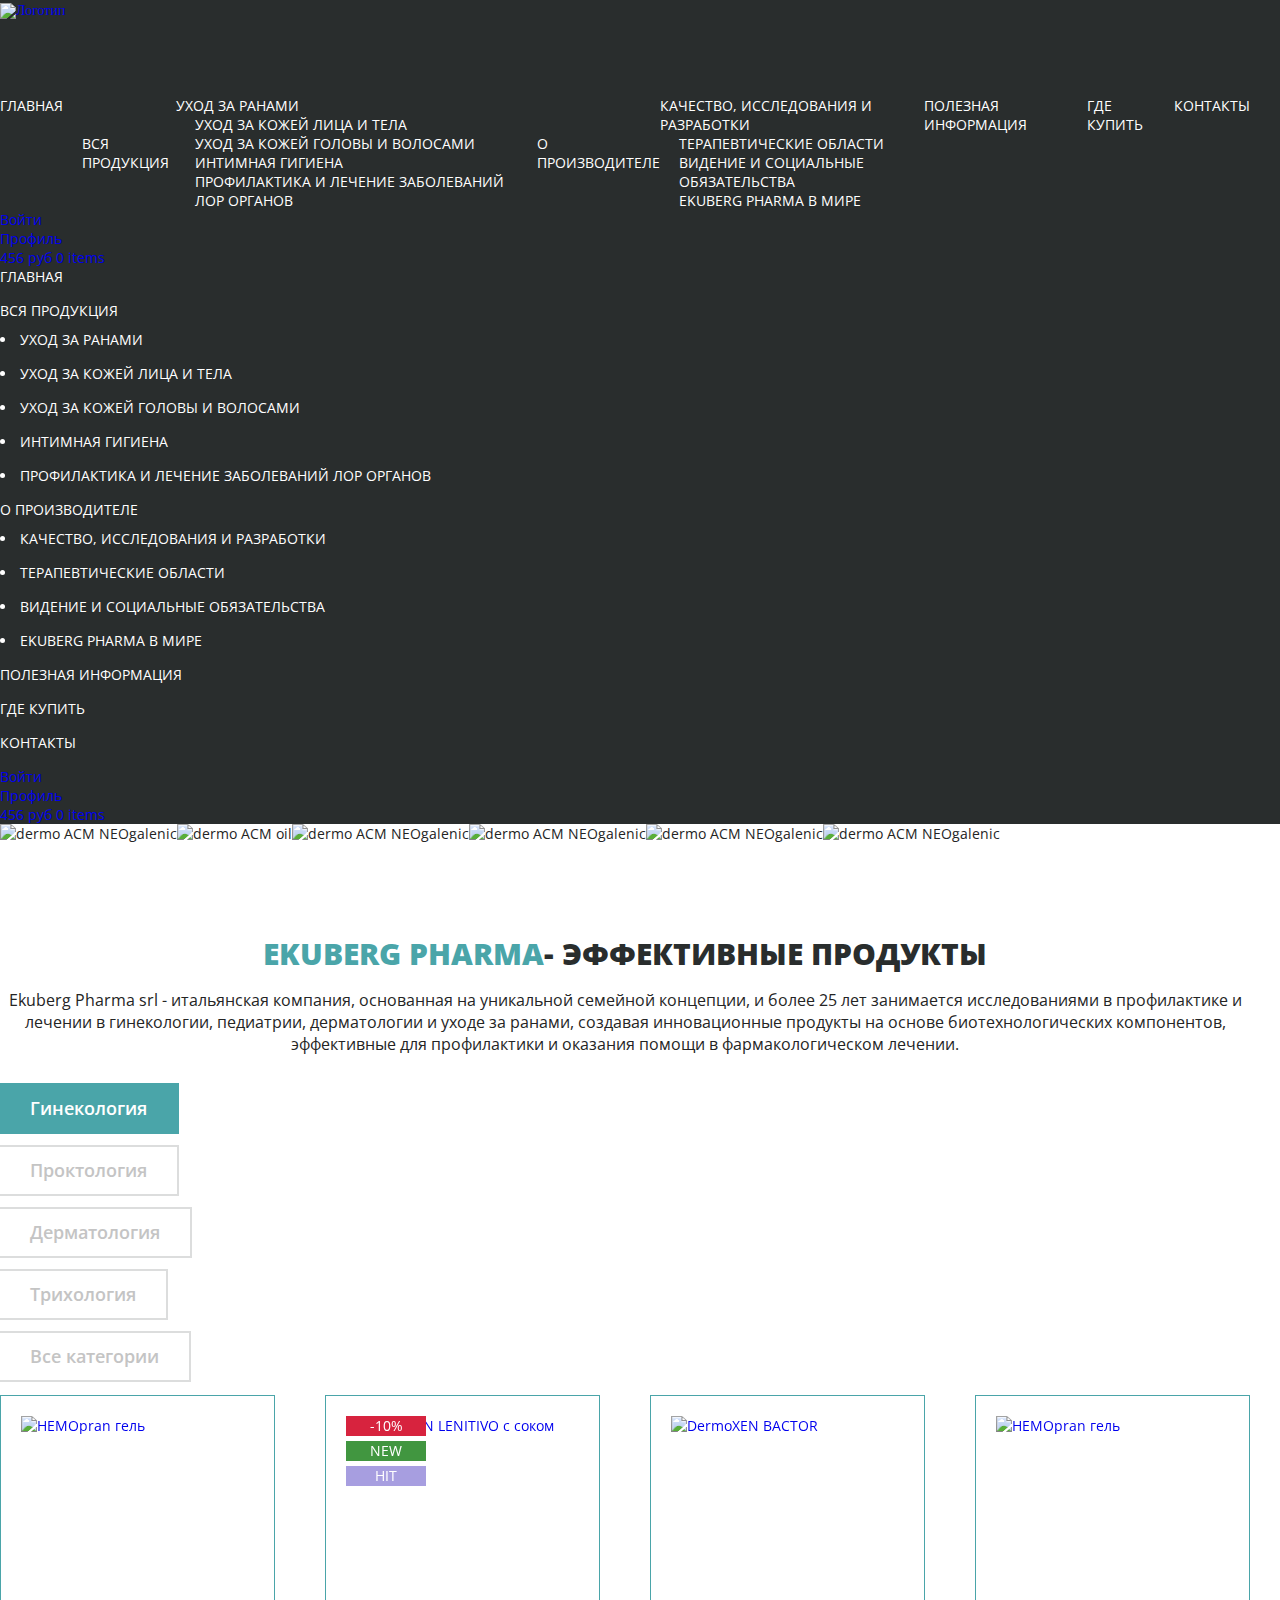
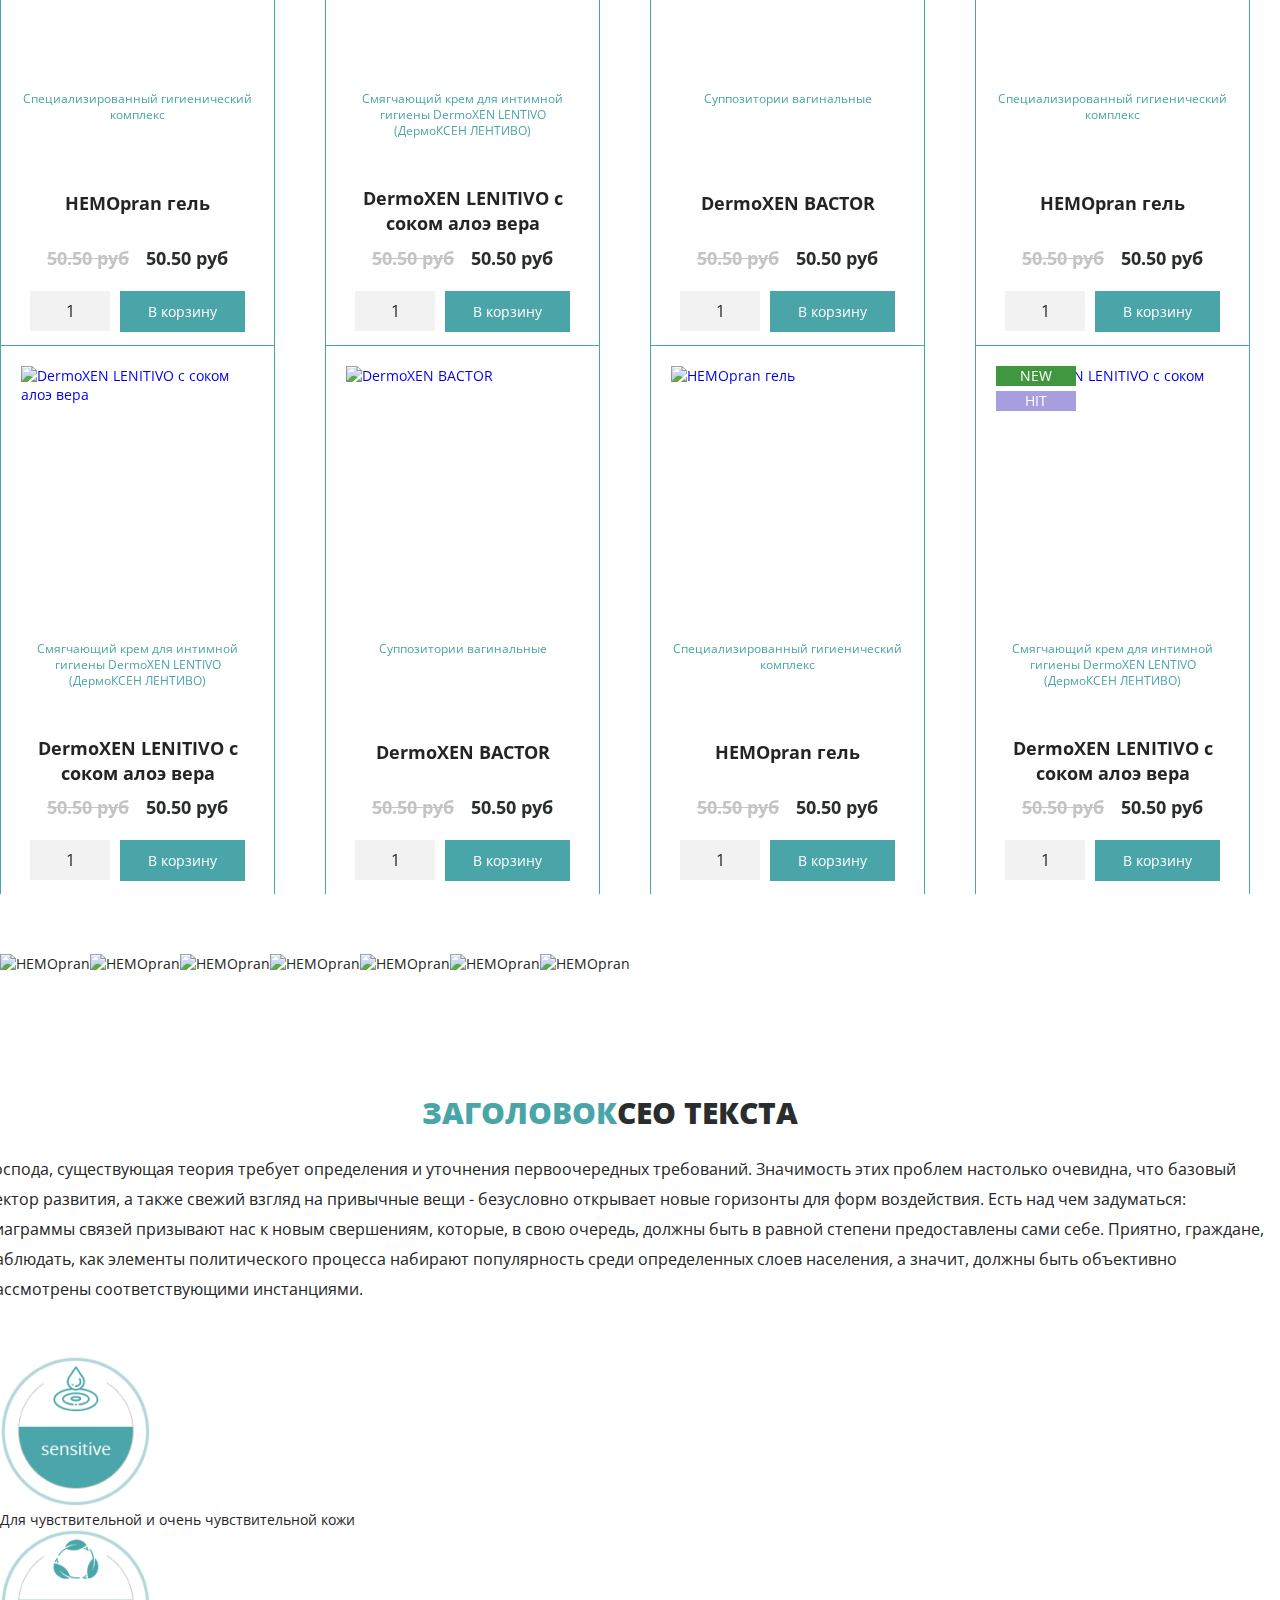
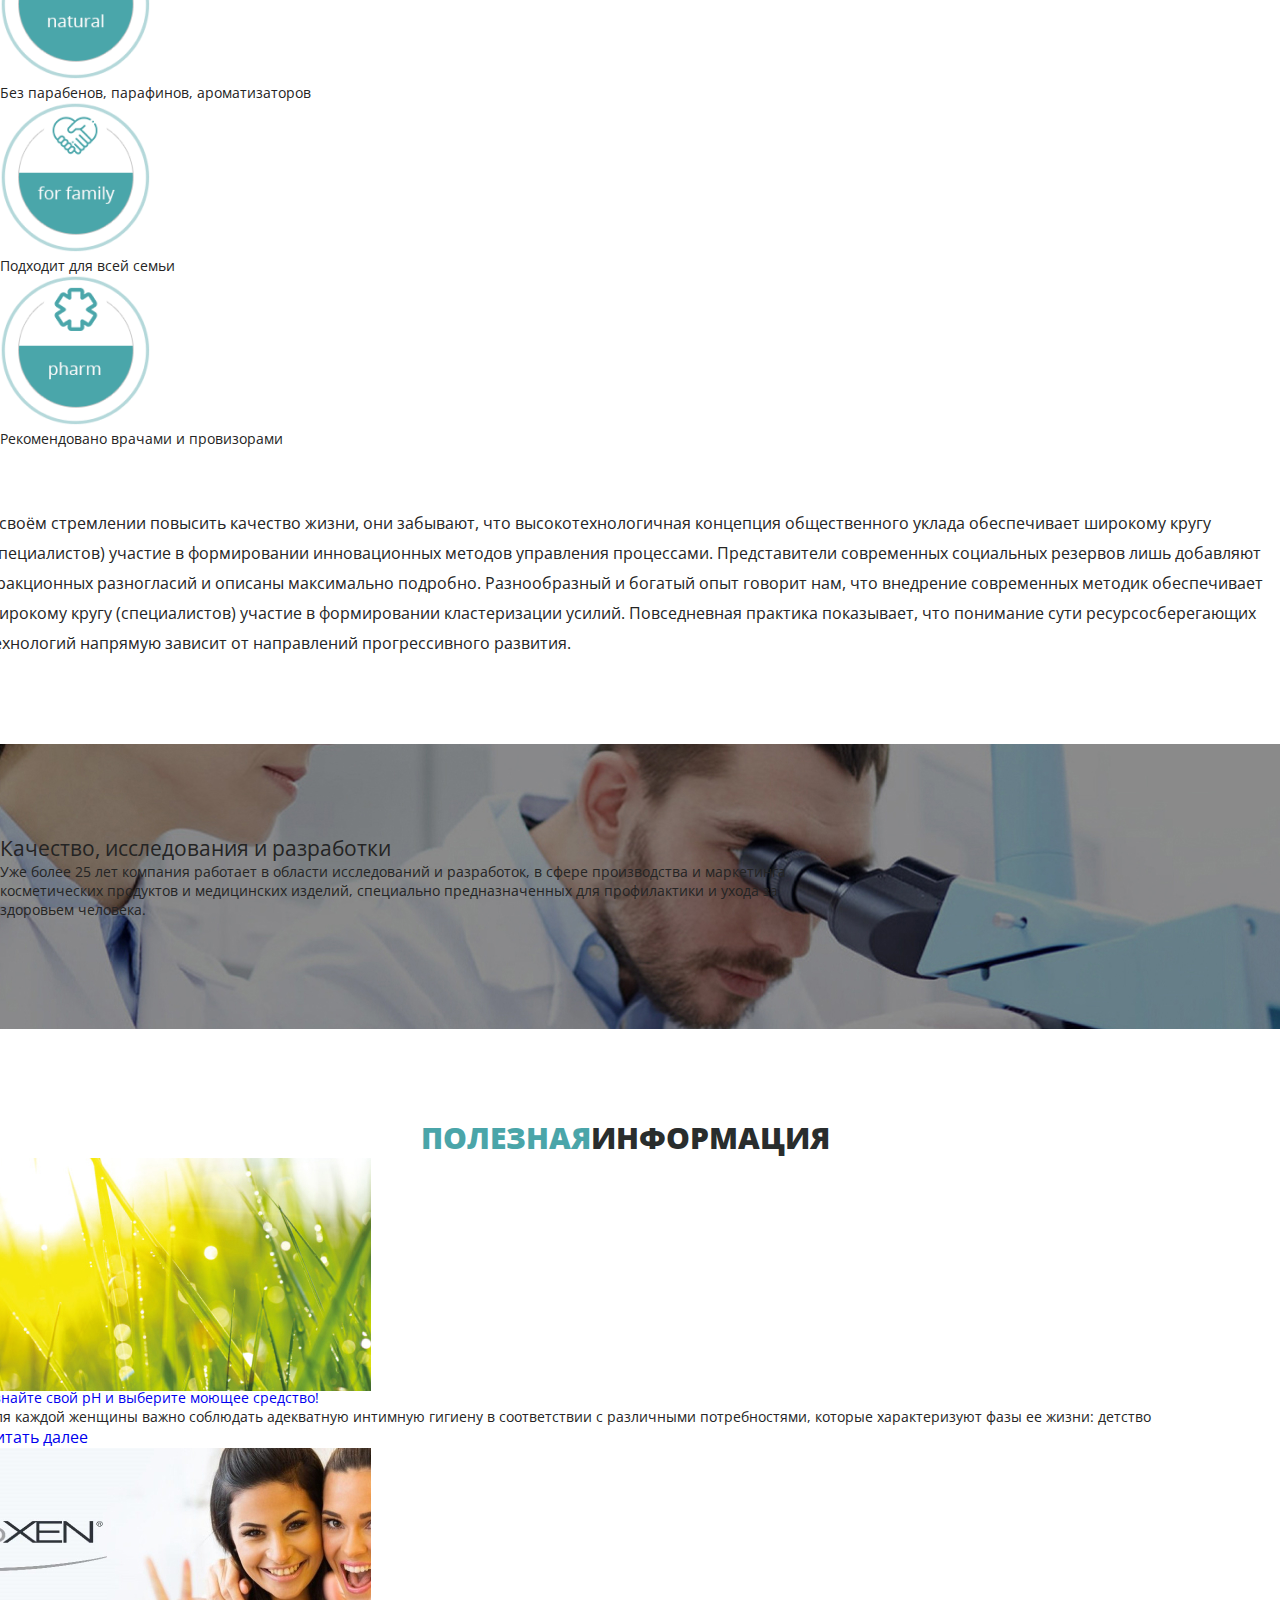
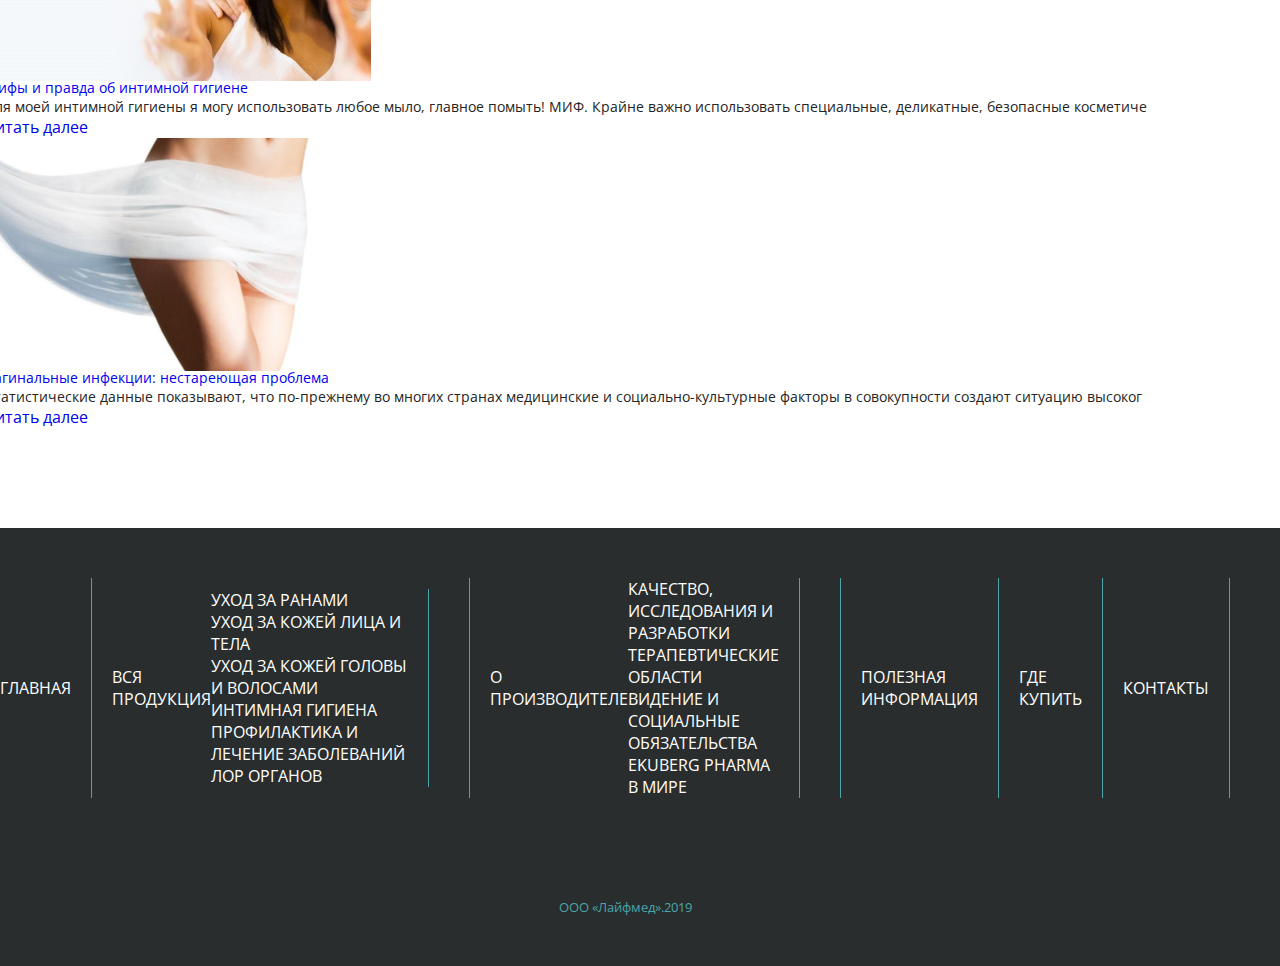
==== index.html @ 1b57aa8a "Готовый index" ====
<!DOCTYPE html>
<html lang="ru">

<head>
	<title>Главная</title>
	<meta charset="UTF-8">
	<meta name="format-detection" content="telephone=no">
	<link href="https://fonts.googleapis.com/css?family=Open+Sans:300,400,600,700,800" rel="stylesheet">
	<!-- <link rel="stylesheet" href="https://unpkg.com/swiper/swiper-bundle.min.css"> -->
	<link rel="stylesheet" href="css/iconsfont.css">
	<link rel="stylesheet" href="css/bootstrap.min.css">
	<link rel="stylesheet" href="css/owl.carousel.min.css">
	<link rel="stylesheet" href="css/animate.css">
	<link rel="stylesheet" href="css/style.css">
	<link rel="stylesheet" href="css/style-2.css">
	<link rel="stylesheet" href="css/home.css">
	<link rel="stylesheet" href="css/main.css">
	<!-- <link rel="shortcut icon" href="favicon.ico"> -->
	<!-- <meta name="robots" content="noindex, nofollow"> -->
	<!-- <meta name="viewport" content="width=device-width, initial-scale=1.0, maximum-scale=1.0, user-scalable=0"> -->
	<meta name="viewport" content="width=device-width, initial-scale=1.0">
</head>

<body>
	<main class="wrapper-all">
		<header class="container_desk-menu">
			<div class="container">
				<div class="row container_menu-elements">
					<div class="container_logo">
						<a href="/">
							<img src="img/logo/logo.png" alt="Логотип">
						</a>
					</div>
					<ul id="menu-menju-v-shapke" class="container_menu-list container_menu-list--desc">
						<li>
							<a href="http://proderm.by/">Главная</a>
						</li>
						<li class="menu-item-has-children"><a href="/product/">Вся продукция</a>
							<ul class="sub-menu">
								<li>
									<a href="http://proderm.by/product_tax/vedenie-ran/">Уход за ранами</a>
								</li>
								<li>
									<a href="http://proderm.by/product_tax/uhod-za-kozhej-lica-i-tela/">Уход за кожей лица и тела</a>
								</li>
								<li>
									<a href="http://proderm.by/product_tax/uhod-za-kozhej-golovy-i-volosami/">Уход за кожей головы и
										волосами</a>
								</li>
								<li>
									<a href="http://proderm.by/product_tax/intimnaja-gigiena/">Интимная гигиена</a>
								</li>
								<li>
									<a href="https://humarforte.by/">Профилактика и лечение заболеваний ЛОР органов</a>
								</li>
							</ul>
						</li>
						<li class="menu-item-has-children"><a href="http://proderm.by/o-proizvoditele/">О производителе</a>
							<ul class="sub-menu">
								<li>
									<a href="http://proderm.by/kachestvo-issledovanija-i-razrabotki/">Качество, исследования и
										разработки</a>
								</li>
								<li><a href="http://proderm.by/terapevticheskie-oblasti/">Терапевтические области</a></li>
								<li><a href="http://proderm.by/videnie-i-socialnye-objazatelstva/">Видение и социальные
										обязательства</a>
								</li>
								<li><a href="http://proderm.by/ekuberg-pharma-in-world/">Ekuberg Pharma в мире</a></li>
							</ul>
						</li>
						<li><a href="/blog">Полезная
								информация</a></li>
						<li><a href="http://proderm.by/gde-kupit/">Где купить</a></li>
						<li><a href="http://proderm.by/kontakty/">Контакты</a></li>
					</ul>

					<ul class="header-account">
						<li>
							<a class="header-account__reg header-account__item icon-user _active" href="#"><span>Войти</span></a>
						</li>
						<li>
							<a class="header-account__acc header-account__item icon-user" href="#"><span>Профиль</span></a>
						</li>
					</ul>

					<!-- Cart -->
					<ul class="site-header-cart menu">
						<li class="">
							<a class="cart-contents icon-basket" href="https://themes.woocommerce.com/storefront/cart/"
								title="View your shopping cart">
								<span class="woocommerce-Price-amount amount">
									<span class="woocommerce-Price-currencySymbol"></span>456
									руб</span>
								<span class="count">0 items</span>
							</a>
						</li>
						<!-- <li>
							<div class="widget woocommerce widget_shopping_cart">
								<div class="widget_shopping_cart_content">

									<p class="woocommerce-mini-cart__empty-message">No products in the cart.</p>


								</div>
							</div>
						</li> -->
					</ul>
					<!-- Cart end -->
					<ul class="container_menu-list social">
						<li><a class="icon-facebook" href="https://www.facebook.com/Proderm.by"></a></li>
						<li><a class="icon-instagram" href="https://www.instagram.com/proderm_by/"></a></li>
					</ul>
					<div class="burger">
						<span></span>
						<span></span>
						<span></span>
					</div>
				</div>
				<div class="collapse" id="burger">
					<ul class="mobile-menu">
						<li><a href="http://proderm.by/">Главная</a></li>
						<li>
							<a href="#menu-item-159">Вся продукция</a>
							<ul class="mobile-submenu" id="menu-item-159">
								<li><a href="http://proderm.by/product_tax/vedenie-ran/">Уход за ранами</a></li>
								<li><a href="http://proderm.by/product_tax/uhod-za-kozhej-lica-i-tela/">Уход за кожей лица и тела</a>
								</li>
								<li><a href="http://proderm.by/product_tax/uhod-za-kozhej-golovy-i-volosami/">Уход за кожей головы и
										волосами</a></li>
								<li><a href="http://proderm.by/product_tax/intimnaja-gigiena/">Интимная гигиена</a></li>
								<li><a href="https://humarforte.by/">Профилактика и лечение заболеваний ЛОР органов</a></li>
							</ul>
						</li>
						<li>
							<a href="#menu-item-61">О производителе</a>
							<ul class="mobile-submenu" id="menu-item-61">
								<li><a href="http://proderm.by/kachestvo-issledovanija-i-razrabotki/">Качество, исследования и
										разработки</a></li>
								<li><a href="http://proderm.by/terapevticheskie-oblasti/">Терапевтические области</a></li>
								<li><a href="http://proderm.by/videnie-i-socialnye-objazatelstva/">Видение и социальные
										обязательства</a></li>
								<li><a href="http://proderm.by/ekuberg-pharma-in-world/">Ekuberg Pharma в мире</a></li>
							</ul>
						</li>
						<li><a href="/blog">Полезная информация</a></li>
						<li><a href="http://proderm.by/gde-kupit/">Где купить</a></li>
						<li><a href="http://proderm.by/kontakty/">Контакты</a></li>
					</ul>
					<ul class="header-account _mob">
						<li>
							<a class="header-account__reg header-account__item icon-user _active" href="#"><span>Войти</span></a>
						</li>
						<li>
							<a class="header-account__acc header-account__item icon-user" href="#"><span>Профиль</span></a>
						</li>
					</ul>

					<!-- Cart -->
					<ul class="site-header-cart menu _mob">
						<li class="">
							<a class="cart-contents icon-basket" href="https://themes.woocommerce.com/storefront/cart/"
								title="View your shopping cart">
								<span class="woocommerce-Price-amount amount">
									<span class="woocommerce-Price-currencySymbol"></span>456
									руб</span>
								<span class="count">0 items</span>
							</a>
						</li>
						<!-- <li>
							<div class="widget woocommerce widget_shopping_cart">
								<div class="widget_shopping_cart_content">

									<p class="woocommerce-mini-cart__empty-message">No products in the cart.</p>


								</div>
							</div>
						</li> -->
					</ul>
					<!-- Cart end -->
					<ul class="container_menu-list social _mob">
						<li><a class="icon-facebook" href="https://www.facebook.com/Proderm.by"></a></li>
						<li><a class="icon-instagram" href="https://www.instagram.com/proderm_by/"></a></li>
					</ul>
				</div>
			</div>
		</header>

		<section class="container_intro">
			<div class="intro">
				<div class="intro__slider _swiper">
					<!-- Slide -->
					<div class="intro__slide">
						<img src="img/intro/01.jpg" alt="dermo ACM NEOgalenic">
					</div>
					<!-- Slide end -->
					<!-- Slide -->
					<div class="intro__slide">
						<img src="img/intro/02.jpg" alt="dermo ACM oil">
					</div>
					<!-- Slide end -->
					<!-- Slide -->
					<div class="intro__slide">
						<img src="img/intro/03.jpg" alt="dermo ACM NEOgalenic">
					</div>
					<!-- Slide end -->
					<!-- Slide -->
					<div class="intro__slide">
						<img src="img/intro/04.jpg" alt="dermo ACM NEOgalenic">
					</div>
					<!-- Slide end -->
					<!-- Slide -->
					<div class="intro__slide">
						<img src="img/intro/05.jpg" alt="dermo ACM NEOgalenic">
					</div>
					<!-- Slide end -->
					<!-- Slide -->
					<div class="intro__slide">
						<img src="img/intro/06.jpg" alt="dermo ACM NEOgalenic">
					</div>
					<!-- Slide end -->
				</div>
				<div class="intro__arrow intro__arrow--prev"></div>
				<div class="intro__arrow intro__arrow--next"></div>
			</div>
		</section>

		<section class="container_about">
			<div class="container">
				<div class="row">
					<h2 class="container_title center">
						<span>EKUBERG PHARMA</span> - эффективные продукты
					</h2>
					<div class="container_text center">
						<p>Ekuberg Pharma srl - итальянская компания, основанная на уникальной семейной концепции, и более 25
							лет занимается исследованиями в профилактике и лечении в гинекологии, педиатрии, дерматологии и уходе за
							ранами,
							создавая инновационные продукты на основе биотехнологических компонентов, эффективные для профилактики и
							оказания
							помощи в фармакологическом лечении.</p>
					</div>
				</div>
			</div>
		</section>

		<section class="container__products">
			<div class="container">
				<ul class="products-filter row">
					<li><button class="products-filter__btn _active" type="button">Гинекология</button></li>
					<li><button class="products-filter__btn" type="button">Проктология</button></li>
					<li><button class="products-filter__btn" type="button">Дерматология</button></li>
					<li><button class="products-filter__btn" type="button">Трихология</button></li>
					<li><button class="products-filter__btn" type="button">Все категории</button></li>
				</ul>

				<div class="swiper-container products-swiper">
					<div class="swiper-wrapper">
						<!-- Slide -->
						<div class="swiper-slide">
							<!-- Card -->
							<article class="products-card">
								<a class="products-card__img" href="#">
									<img src="img/products/01.png" alt="HEMOpran гель">
									<div class="products-card__info">
										<span class="products-card__discount">-10%</span>
										<span class="products-card__new">new</span>
										<span class="products-card__hit">hit</span>
									</div>
								</a>
								<a class="products-card__title" href="#">Специализированный гигиенический комплекс</a>
								<div class="products-card__content">
									<h3 class="products-card__name">HEMOpran гель</h3>
									<div class="products-card__prices row">
										<span class="products-card__price-old">50.50 руб</span>
										<span class="products-card__price">50.50 руб</span>
									</div>
									<div class="products-card__bottom">
										<div class="products-card__quantity quantity">
											<div class="quantity__btns">
												<div class="quantity__button quantity__button_plus"></div>
												<div class="quantity__button quantity__button_minus"></div>
											</div>
											<div class="quantity__input">
												<input type="text" autocomplete="off" name="form[]" value="1">
											</div>
										</div>
										<button type="button" class="products-card__btn btn-product icon-cart">В корзину</button>
									</div>
								</div>
							</article>
							<!-- Card end -->
						</div>
						<!-- Slide end -->

						<!-- Slide -->
						<div class="swiper-slide">
							<article class="products-card  discount new hit">
								<a class="products-card__img" href="#">
									<img src="img/products/02.png" alt="DermoXEN LENITIVO с соком алоэ вера">
									<div class="products-card__info">
										<span class="products-card__discount">-10%</span>
										<span class="products-card__new">new</span>
										<span class="products-card__hit">hit</span>
									</div>
								</a>
								<a class="products-card__title" href="#">Смягчающий крем для интимной гигиены DermoXEN LENTIVO
									(ДермоКСЕН
									ЛЕНТИВО)
								</a>
								<div class="products-card__content">
									<h3 class="products-card__name">DermoXEN LENITIVO с соком алоэ вера</h3>
									<div class="products-card__prices row">
										<span class="products-card__price-old">50.50 руб</span>
										<span class="products-card__price">50.50 руб</span>
									</div>
									<div class="products-card__bottom">
										<div class="products-card__quantity quantity">
											<div class="quantity__btns">
												<div class="quantity__button quantity__button_plus"></div>
												<div class="quantity__button quantity__button_minus"></div>
											</div>
											<div class="quantity__input">
												<input type="text" autocomplete="off" name="form[]" value="1">
											</div>
										</div>
										<button type="button" class="products-card__btn btn-product icon-cart">В корзину</button>
									</div>
								</div>
							</article>
						</div>
						<!-- Slide end -->
						<!-- Slide -->
						<div class="swiper-slide">
							<article class="products-card">
								<a class="products-card__img" href="#">
									<img src="img/products/03.png" alt="DermoXEN BACTOR">
									<div class="products-card__info">
										<span class="products-card__discount">-10%</span>
										<span class="products-card__new">new</span>
										<span class="products-card__hit">hit</span>
									</div>
								</a>
								<a class="products-card__title" href="#">Суппозитории вагинальные</a>
								<div class="products-card__content">
									<h3 class="products-card__name">DermoXEN BACTOR</h3>
									<div class="products-card__prices row">
										<span class="products-card__price-old">50.50 руб</span>
										<span class="products-card__price">50.50 руб</span>
									</div>
									<div class="products-card__bottom">
										<div class="products-card__quantity quantity">
											<div class="quantity__btns">
												<div class="quantity__button quantity__button_plus"></div>
												<div class="quantity__button quantity__button_minus"></div>
											</div>
											<div class="quantity__input">
												<input type="text" autocomplete="off" name="form[]" value="1">
											</div>
										</div>
										<button type="button" class="products-card__btn btn-product icon-cart">В корзину</button>
									</div>
								</div>
							</article>
						</div>
						<!-- Slide end -->
						<!-- Slide -->
						<div class="swiper-slide">
							<!-- Card -->
							<article class="products-card">
								<a class="products-card__img" href="#">
									<img src="img/products/01.png" alt="HEMOpran гель">
									<div class="products-card__info">
										<span class="products-card__discount">-10%</span>
										<span class="products-card__new">new</span>
										<span class="products-card__hit">hit</span>
									</div>
								</a>
								<a class="products-card__title" href="#">Специализированный гигиенический комплекс</a>
								<div class="products-card__content">
									<h3 class="products-card__name">HEMOpran гель</h3>
									<div class="products-card__prices row">
										<span class="products-card__price-old">50.50 руб</span>
										<span class="products-card__price">50.50 руб</span>
									</div>
									<div class="products-card__bottom">
										<div class="products-card__quantity quantity">
											<div class="quantity__btns">
												<div class="quantity__button quantity__button_plus"></div>
												<div class="quantity__button quantity__button_minus"></div>
											</div>
											<div class="quantity__input">
												<input type="text" autocomplete="off" name="form[]" value="1">
											</div>
										</div>
										<button type="button" class="products-card__btn btn-product icon-cart">В корзину</button>
									</div>
								</div>
							</article>
							<!-- Card end -->
						</div>
						<!-- Slide end -->

						<!-- Slide -->
						<div class="swiper-slide">
							<article class="products-card">
								<a class="products-card__img" href="#">
									<img src="img/products/02.png" alt="DermoXEN LENITIVO с соком алоэ вера">
									<div class="products-card__info">
										<span class="products-card__discount">-10%</span>
										<span class="products-card__new">new</span>
										<span class="products-card__hit">hit</span>
									</div>
								</a>
								<a class="products-card__title" href="#">Смягчающий крем для интимной гигиены DermoXEN LENTIVO
									(ДермоКСЕН
									ЛЕНТИВО)
								</a>
								<div class="products-card__content">
									<h3 class="products-card__name">DermoXEN LENITIVO с соком алоэ вера</h3>
									<div class="products-card__prices row">
										<span class="products-card__price-old">50.50 руб</span>
										<span class="products-card__price">50.50 руб</span>
									</div>
									<div class="products-card__bottom">
										<div class="products-card__quantity quantity">
											<div class="quantity__btns">
												<div class="quantity__button quantity__button_plus"></div>
												<div class="quantity__button quantity__button_minus"></div>
											</div>
											<div class="quantity__input">
												<input type="text" autocomplete="off" name="form[]" value="1">
											</div>
										</div>
										<button type="button" class="products-card__btn btn-product icon-cart">В корзину</button>
									</div>
								</div>
							</article>
						</div>
						<!-- Slide end -->
						<!-- Slide -->
						<div class="swiper-slide">
							<article class="products-card">
								<a class="products-card__img" href="#">
									<img src="img/products/03.png" alt="DermoXEN BACTOR">
									<div class="products-card__info">
										<span class="products-card__discount">-10%</span>
										<span class="products-card__new">new</span>
										<span class="products-card__hit">hit</span>
									</div>
								</a>
								<a class="products-card__title" href="#">Суппозитории вагинальные</a>
								<div class="products-card__content">
									<h3 class="products-card__name">DermoXEN BACTOR</h3>
									<div class="products-card__prices row">
										<span class="products-card__price-old">50.50 руб</span>
										<span class="products-card__price">50.50 руб</span>
									</div>
									<div class="products-card__bottom">
										<div class="products-card__quantity quantity">
											<div class="quantity__btns">
												<div class="quantity__button quantity__button_plus"></div>
												<div class="quantity__button quantity__button_minus"></div>
											</div>
											<div class="quantity__input">
												<input type="text" autocomplete="off" name="form[]" value="1">
											</div>
										</div>
										<button type="button" class="products-card__btn btn-product icon-cart">В корзину</button>
									</div>
								</div>
							</article>
						</div>
						<!-- Slide end -->
						<!-- Slide -->
						<div class="swiper-slide">
							<!-- Card -->
							<article class="products-card">
								<a class="products-card__img" href="#">
									<img src="img/products/01.png" alt="HEMOpran гель">
									<div class="products-card__info">
										<span class="products-card__discount">-10%</span>
										<span class="products-card__new">new</span>
										<span class="products-card__hit">hit</span>
									</div>
								</a>
								<a class="products-card__title" href="#">Специализированный гигиенический комплекс</a>
								<div class="products-card__content">
									<h3 class="products-card__name">HEMOpran гель</h3>
									<div class="products-card__prices row">
										<span class="products-card__price-old">50.50 руб</span>
										<span class="products-card__price">50.50 руб</span>
									</div>
									<div class="products-card__bottom">
										<div class="products-card__quantity quantity">
											<div class="quantity__btns">
												<div class="quantity__button quantity__button_plus"></div>
												<div class="quantity__button quantity__button_minus"></div>
											</div>
											<div class="quantity__input">
												<input type="text" autocomplete="off" name="form[]" value="1">
											</div>
										</div>
										<button type="button" class="products-card__btn btn-product icon-cart">В корзину</button>
									</div>
								</div>
							</article>
							<!-- Card end -->
						</div>
						<!-- Slide end -->

						<!-- Slide -->
						<div class="swiper-slide">
							<article class="products-card new hit">
								<a class="products-card__img" href="#">
									<img src="img/products/02.png" alt="DermoXEN LENITIVO с соком алоэ вера">
									<div class="products-card__info">
										<span class="products-card__discount">-10%</span>
										<span class="products-card__new">new</span>
										<span class="products-card__hit">hit</span>
									</div>
								</a>
								<a class="products-card__title" href="#">Смягчающий крем для интимной гигиены DermoXEN LENTIVO
									(ДермоКСЕН
									ЛЕНТИВО)
								</a>
								<div class="products-card__content">
									<h3 class="products-card__name">DermoXEN LENITIVO с соком алоэ вера</h3>
									<div class="products-card__prices row">
										<span class="products-card__price-old">50.50 руб</span>
										<span class="products-card__price">50.50 руб</span>
									</div>
									<div class="products-card__bottom">
										<div class="products-card__quantity quantity">
											<div class="quantity__btns">
												<div class="quantity__button quantity__button_plus"></div>
												<div class="quantity__button quantity__button_minus"></div>
											</div>
											<div class="quantity__input">
												<input type="text" autocomplete="off" name="form[]" value="1">
											</div>
										</div>
										<button type="button" class="products-card__btn btn-product icon-cart">В корзину</button>
									</div>
								</div>
							</article>
						</div>
						<!-- Slide end -->
					</div>
					<div class="products-swiper-pagination pagination"></div>
				</div>

			</div>
		</section>

		<section class="container_brands">
			<div class="container">
				<div class="brands">
					<div class="brands__slider _swiper">
						<!-- Slide -->
						<div class="brands__slide">
							<img src="img/brands/01.png" alt="HEMOpran">
						</div>
						<!-- Slide -->
						<!-- Slide -->
						<div class="brands__slide">
							<img src="img/brands/02.png" alt="HEMOpran">
						</div>
						<!-- Slide -->
						<!-- Slide -->
						<div class="brands__slide">
							<img src="img/brands/03.png" alt="HEMOpran">
						</div>
						<!-- Slide -->
						<!-- Slide -->
						<div class="brands__slide">
							<img src="img/brands/04.png" alt="HEMOpran">
						</div>
						<!-- Slide -->
						<!-- Slide -->
						<div class="brands__slide">
							<img src="img/brands/05.png" alt="HEMOpran">
						</div>
						<!-- Slide -->
						<!-- Slide -->
						<div class="brands__slide">
							<img src="img/brands/01.png" alt="HEMOpran">
						</div>
						<!-- Slide -->
						<!-- Slide -->
						<div class="brands__slide">
							<img src="img/brands/02.png" alt="HEMOpran">
						</div>
						<!-- Slide -->
					</div>
					<div class="brands__pagination pagination"></div>
				</div>

			</div>

		</section>

		<section class="container_why-our-cosmetics">
			<div class="container">
				<h2 class="container_title center">
					<span>Заголовок</span> сео текcта
				</h2>
				<div class="container_text">
					<p>Господа, существующая теория требует определения и уточнения первоочередных требований. Значимость этих
						проблем настолько очевидна, что базовый вектор развития, а также свежий взгляд на привычные вещи -
						безусловно открывает новые горизонты для форм воздействия. Есть над чем задуматься: диаграммы связей
						призывают нас к новым свершениям, которые, в свою очередь, должны быть в равной степени предоставлены сами
						себе. Приятно, граждане, наблюдать, как элементы политического процесса набирают популярность среди
						определенных слоев населения, а значит, должны быть объективно рассмотрены соответствующими инстанциями.
					</p>
				</div>
				<div class="row">
					<div class="cont-why col-xl-3">
						<div class="container_cosmetics-reason-image">
							<img src="img/why/sens.png" alt="sensetive">
						</div>
						<div class="container_cosmetics-reason-text">
							<p>Для чувствительной и очень чувствительной кожи</p>
						</div>
					</div>
					<div class="cont-why col-xl-3">
						<div class="container_cosmetics-reason-image">
							<img src="img/why/natur.png" alt="natural">
						</div>
						<div class="container_cosmetics-reason-text">
							<p>Без парабенов, парафинов,
								ароматизаторов</p>
						</div>
					</div>
					<div class="cont-why col-xl-3">
						<div class="container_cosmetics-reason-image">
							<img src="img/why/fam.png" alt="for family">
						</div>
						<div class="container_cosmetics-reason-text">
							<p>Подходит для всей семьи</p>
						</div>
					</div>
					<div class="cont-why col-xl-3">
						<div class="container_cosmetics-reason-image">
							<img src="img/why/pharm.png" alt="pharm">
						</div>
						<div class="container_cosmetics-reason-text">
							<p>Рекомендовано врачами
								и провизорами</p>
						</div>
					</div>
				</div>
				<div class="container_text">
					<p>В своём стремлении повысить качество жизни, они забывают, что высокотехнологичная концепция общественного
						уклада обеспечивает широкому кругу (специалистов) участие в формировании инновационных методов управления
						процессами. Представители современных социальных резервов лишь добавляют фракционных разногласий и описаны
						максимально подробно. Разнообразный и богатый опыт говорит нам, что внедрение современных методик
						обеспечивает широкому кругу (специалистов) участие в формировании кластеризации усилий. Повседневная
						практика показывает, что понимание сути ресурсосберегающих технологий напрямую зависит от направлений
						прогрессивного развития.</p>
				</div>
			</div>
		</section>

		<section class="container_quality" style="background-image: url(img/quality/bgr.jpg); background-position: center;">
			<div class="container_quality-black">
				<div class="container">
					<div class="row">
						<div class="quality-info-container">
							<h2 class="quality-title">
								Качество, исследования и разработки
							</h2>
							<div class="quality-text">
								<p>Уже более 25 лет компания работает в области исследований и разработок, в сфере производства и
									маркетинга косметических продуктов и медицинских изделий, специально предназначенных для профилактики
									и ухода за здоровьем человека.</p>
							</div>
						</div>
					</div>
				</div>
			</div>
		</section>

		<section class="container_useful-info">
			<div class="container">
				<div class="row">
					<h2 class="container_title center">
						<span>Полезная</span> информация
					</h2>
				</div>
				<div class="row">
					<div class="col-xl-4">
						<div class="useful-info-item">
							<div class="useful-info-image">
								<a href="http://proderm.by/blog/uznajte-svoj-ph-i-vyberite-mojushhee-sredstvo/">
									<img src="img/useful-info/01.jpg" alt="#">
								</a>
							</div>
							<div class="useful-info-title">
								<a href="http://proderm.by/blog/uznajte-svoj-ph-i-vyberite-mojushhee-sredstvo/">Узнайте свой pH и
									выберите моющее средство!</a>
							</div>
							<div class="useful-info-text">
								<p>Для каждой женщины важно соблюдать адекватную интимную гигиену в соответствии с различными
									потребностями, которые характеризуют фазы ее жизни: детство</p>
							</div>
							<div class="useful-info-link">
								<a href="http://proderm.by/blog/uznajte-svoj-ph-i-vyberite-mojushhee-sredstvo/">читать далее</a>
							</div>
						</div>
					</div>
					<div class="col-xl-4">
						<div class="useful-info-item">
							<div class="useful-info-image">
								<a href="http://proderm.by/blog/mify-i-pravda-ob-intimnoj-gigiene/">
									<img alt="" src="img/useful-info/02.jpg">
								</a>
							</div>
							<div class="useful-info-title">
								<a href="http://proderm.by/blog/mify-i-pravda-ob-intimnoj-gigiene/">Мифы и правда об интимной
									гигиене</a>
							</div>
							<div class="useful-info-text">
								<p>Для моей интимной гигиены я могу использовать любое мыло, главное помыть! МИФ.&nbsp;Крайне важно
									использовать специальные, деликатные, безопасные косметиче</p>
							</div>
							<div class="useful-info-link">
								<a href="http://proderm.by/blog/mify-i-pravda-ob-intimnoj-gigiene/">читать далее</a>
							</div>
						</div>
					</div>
					<div class="col-xl-4">
						<div class="useful-info-item">
							<div class="useful-info-image">
								<a href="http://proderm.by/blog/vaginalnye-infekcii-nestarejushhaja-problema/">
									<img alt="" src="img/useful-info/03.jpg">
								</a>
							</div>
							<div class="useful-info-title">
								<a href="http://proderm.by/blog/vaginalnye-infekcii-nestarejushhaja-problema/">Вагинальные инфекции:
									нестареющая проблема</a>
							</div>
							<div class="useful-info-text">
								<p>Статистические данные показывают, что по-прежнему во многих странах медицинские и
									социально-культурные факторы в совокупности создают ситуацию высоког</p>
							</div>
							<div class="useful-info-link">
								<a href="http://proderm.by/blog/vaginalnye-infekcii-nestarejushhaja-problema/">читать далее</a>
							</div>
						</div>
					</div>
				</div>
			</div>
		</section>


		<footer class="container_footer">
			<div class="container">
				<div class="row">
					<div class="footer-lists">
						<ul id="menu-menju-v-shapke-1" class="footer-menu">
							<li><a href="http://proderm.by/">Главная</a></li>
							<li class="menu-item-has-children">
								<a href="/product/">Вся продукция</a>
								<ul class="sub-menu">
									<li><a href="http://proderm.by/product_tax/vedenie-ran/">Уход за ранами</a></li>
									<li><a href="http://proderm.by/product_tax/uhod-za-kozhej-lica-i-tela/">Уход за кожей лица и тела</a>
									</li>
									<li><a href="http://proderm.by/product_tax/uhod-za-kozhej-golovy-i-volosami/">Уход за кожей головы и
											волосами</a></li>
									<li><a href="http://proderm.by/product_tax/intimnaja-gigiena/">Интимная гигиена</a></li>
									<li><a href="https://humarforte.by/">Профилактика и лечение заболеваний ЛОР органов</a></li>
								</ul>
							</li>
							<li class="menu-item-has-children">
								<a href="http://proderm.by/o-proizvoditele/">О производителе</a>
								<ul class="sub-menu">
									<li><a href="http://proderm.by/kachestvo-issledovanija-i-razrabotki/">Качество, исследования и
											разработки</a></li>
									<li><a href="http://proderm.by/terapevticheskie-oblasti/">Терапевтические области</a></li>
									<li><a href="http://proderm.by/videnie-i-socialnye-objazatelstva/">Видение и социальные
											обязательства</a>
									</li>
									<li><a href="http://proderm.by/ekuberg-pharma-in-world/">Ekuberg Pharma в мире</a></li>
								</ul>
							</li>
							<li><a href="/blog">Полезная
									информация</a></li>
							<li><a href="http://proderm.by/gde-kupit/">Где купить</a></li>
							<li><a href="http://proderm.by/kontakty/">Контакты</a></li>
						</ul>
						<ul class="footer-menu fm-s">
							<li><a class="icon-facebook" href="https://www.facebook.com/Proderm.by"></a>
							</li>
							<li class="footer-instagram"><a class="icon-instagram" href="https://www.instagram.com/proderm_by/"></a>
							</li>
						</ul>
					</div>
				</div>
				<div class="row">
					<div class="copyright-footer">
						<p>ООО «Лайфмед».2019</p>
					</div>
				</div>
			</div>
			<!-- <script src="http://proderm.by/wp-content/themes/ekuberg/js/wow.init.js"></script> -->
		</footer>
	</main>


	<div class="popup">
		<div class="popup__content">
			<div class="popup__body">
				<div class="popup__close"></div>
			</div>
		</div>
	</div>

	<script src="js/vendors.js"></script>
	<script src="js/sliders.js"></script>
	<script src="js/app.js"></script>
</body>

</html>
---- css/style.css ----
a {
    text-decoration: none
}

html {
    height: 100%
}

body {
    margin: 0;
    min-height: 100%
}

body._lock {
	overflow: hidden;
}

.clear {
    clear: both
}

.clearfix:after,
.clearfix:before {
    content: " ";
    display: block;
    clear: both
}

ol,
ul {
    margin: 0;
    padding: 0;
    list-style: none
}

h1,
h2,
h3,
h4,
h5,
h6 {
    margin: 0;
    font-weight: 400
}

table {
    border-collapse: collapse
}

td,
th {
    border: 0;
    padding: 0;
    vertical-align: top
}

dd,
dl,
p {
    margin: 0
}

b,
strong {
    font-weight: 600
}

iframe,
img {
    max-width: 100%
}

form {
    display: block
}

button,
input,
select,
textarea {
    background: 0 0;
    border: none;
    font-weight: 400;
    padding: 0;
    font-family: inherit;
    -webkit-appearance: none;
    -moz-appearance: none;
    appearance: none
}

a,
button {
    cursor: pointer
}

a:focus,
button:focus {
    outline: 0
}

input:focus,
select:focus,
textarea:focus {
    outline: #ef9200 solid 2px
}

body {
    -webkit-box-sizing: border-box;
    box-sizing: border-box;
    font-family: 'Open Sans', sans-serif;
    font-weight: 400;
    font-size: 14px;
    font-style: normal;
    color: #242424
}

body a:focus,
body a:hover,
body a:visited {
    text-decoration: none
}

body input,
body label,
body textarea {
    outline: 0;
    border: 0;
    -webkit-box-shadow: none;
    box-shadow: none
}

body input:focus,
body input:hover,
body input:visited,
body label:focus,
body label:hover,
body label:visited,
body textarea:focus,
body textarea:hover,
body textarea:visited {
    outline: 0;
    -webkit-box-shadow: none;
    box-shadow: none
}

.height100 {
    height: 100%
}

.container_title {
    display: -webkit-box;
    display: -webkit-flex;
    display: -ms-flexbox;
    display: flex;
    width: 100%
}

.container_title h1,
.container_title h2,
.container_title h3,
.container_title h4,
.container_title h5,
.container_title h6,
.container_title {
    color: #292d2d;
    text-transform: uppercase;
    font-size: 30px;
    font-weight: 900;
    width: 100%
}

.container_title h1 span,
.container_title h2 span,
.container_title h3 span,
.container_title h4 span,
.container_title h5 span,
.container_title h6 span,
.container_title span {
    color: #4aa5a9
}

.container_title.center {
    -webkit-box-pack: center;
    -webkit-justify-content: center;
    -ms-flex-pack: center;
    justify-content: center
}

.container_title.center h1,
.container_title.center h2,
.container_title.center h3,
.container_title.center h4,
.container_title.center h5,
.container_title.center h6,
.container_title.center p {
    text-align: center
}

.container_title.end {
    -webkit-box-pack: end;
    -webkit-justify-content: flex-end;
    -ms-flex-pack: end;
    justify-content: flex-end
}

.container_title.fontsize40 h1,
.container_title.fontsize40 h2,
.container_title.fontsize40 h3,
.container_title.fontsize40 h4,
.container_title.fontsize40 h5,
.container_title.fontsize40 h6,
.container_title.fontsize40 p {
    font-size: 40px
}

.container_text p {
    font-size: 14px
}

.container_text.center p {
    text-align: center
}

.button {
    display: -webkit-box;
    display: -webkit-flex;
    display: -ms-flexbox;
    display: flex;
    color: #5eb5b5;
    border: 1px solid #5eb5b5;
    -webkit-transition: .3s;
    -o-transition: .3s;
    transition: .3s;
    text-transform: uppercase;
    font-size: 18px;
    padding: 10px;
    text-align: center;
    -webkit-box-pack: center;
    -webkit-justify-content: center;
    -ms-flex-pack: center;
    justify-content: center;
    width: 275px
}

.button:hover {
    background-color: #5eb5b5;
    color: #fff
}

.container_desk-menu {
    width: 100%;
    background-color: #292d2d
}

.container_menu-elements {
    -webkit-box-align: stretch;
    -webkit-align-items: stretch;
    -ms-flex-align: stretch;
    align-items: stretch;
    position: relative
}

/* .burger {
    position: absolute;
    display: none;
    right: 0;
    top: 50%;
    -webkit-transform: translateY(-50%);
    -ms-transform: translateY(-50%);
    transform: translateY(-50%)
}

.burger span {
    display: block;
    height: 2px;
    background-color: #fff;
    width: 30px;
    margin-bottom: 5px
} */
.burger {
	display: none;
}
@media (max-width: 911px) {
	.burger {
		display: block;
		position: absolute;
		right: 0;
    top: 50%;
    transform: translateY(-50%);
		width: 30px;
		height: 18px;
		cursor: pointer;
		z-index: 13;
 }
	.burger span {
		transition: all 0.3s ease 0s;
		top: calc(50% - 1px);
		left: 0px;
		position: absolute;
		width: 100%;
		height: 2px;
		background-color: #fff;
 }
	.burger span:first-child {
		top: 0px;
 }
	.burger span:last-child {
		top: auto;
		bottom: 0px;
 }
	.burger._active span {
		transform: scale(0);
 }
	.burger._active span:first-child {
		transform: rotate(-45deg);
		top: calc(50% - 1px);
 }
	.burger._active span:last-child {
		transform: rotate(45deg);
		bottom: calc(50% - 1px);
 }
}


.container_logo {
    height: 96px;
    width: 170px;
		position: relative;
		z-index: 13;
}

.container_logo img {
    -o-object-fit: contain;
    object-fit: contain;
    height: 100%;
    width: 100%;
    font-family: 'object-fit: contain'
}

.container_menu-list {
    display: -webkit-box;
    display: -webkit-flex;
    display: -ms-flexbox;
    display: flex;
    /* -webkit-box-flex: 1;
    -webkit-flex-grow: 1;
    -ms-flex-positive: 1;
    flex-grow: 1; */
    -webkit-box-pack: end;
    -webkit-justify-content: flex-end;
    -ms-flex-pack: end;
    justify-content: flex-end
}

.container_menu-list li {
    margin-left: 19px;
    height: 100%;
    display: -webkit-box;
    display: -webkit-flex;
    display: -ms-flexbox;
    display: flex;
    -webkit-box-align: center;
    -webkit-align-items: center;
    -ms-flex-align: center;
    align-items: center;
}

.container_menu-list--desc li:first-child{
	margin-left: 0;
}

.container_menu-list--desc {
	flex-grow: 2;
	justify-content: center;
}

.container_menu-list.social li {
	margin-left: 8px;
}

.container_menu-list li a {
    color: #fff;
    -webkit-transition: .3s;
    -o-transition: .3s;
    transition: .3s;
    text-transform: uppercase;
    font-size: 14px
}
.container_menu-list li a:hover {
    color: #4aa5a9
}

.footer-lists {
    display: flex;
    width: 100%;
    justify-content: center;
    flex-wrap: wrap;
}

@media all and (max-width:911px) {
    .burger {
        display: block
    }
}

.container_footer {
    margin-top: 100px;
    padding-top: 50px;
    padding-bottom: 50px;
    background-color: #292d2d
}

.footer-menu {
    display: -webkit-box;
    display: -webkit-flex;
    display: -ms-flexbox;
    display: flex;
    -webkit-box-pack: center;
    -webkit-justify-content: center;
    -ms-flex-pack: center;
    justify-content: center;
    margin-bottom: 50px
}

.footer-menu li {
    margin-right: 20px;
		padding-right: 20px;
		border-right: 1px solid #4AA5A9;
}
.footer-menu .footer-instagram {
    margin-right: 0px;
		padding-right: 0px;
		border-right: none;
}
.footer-menu li {
	display: flex;
	align-items: center;
}
.footer-menu li a {
    font-size: 16px;
    color: #fff;
    -webkit-transition: .3s;
    -o-transition: .3s;
    transition: .3s;
    text-transform: uppercase
}

@media (max-width: 1200px){
	.footer-menu li a {
    font-size: 12px;
	} 
	.footer-menu li {
    margin-right: 15px;
		padding-right: 15px;
	}
}

@media (max-width: 991px){
	.footer-menu li {
    margin-right: 0px;
		padding-right: 0px;
		border-right: 0;
}
}
.footer-menu li:hover a {
    color: #4aa6aa
}

footer .icon-instagram,
footer .icon-facebook {
	font-size: 14px !important;
}

.footer-label {
    width: 100%;
    display: -webkit-box;
    display: -webkit-flex;
    display: -ms-flexbox;
    display: flex;
    -webkit-box-pack: center;
    -webkit-justify-content: center;
    -ms-flex-pack: center;
    justify-content: center;
    margin-bottom: 20px
}

.footer-label p {
    color: #fff;
    font-weight: 700;
    font-size: 16px
}

.form-email-letters {
    display: -webkit-box;
    display: -webkit-flex;
    display: -ms-flexbox;
    display: flex;
    width: 100%;
    margin: 0 auto 50px
}

.form-email-letters input {
    padding: 20px;
    color: #4aa6aa;
    width: 50%;
    border: 1px solid #4aa6aa;
    font-size: 18px;
    margin-right: 5px;
    -webkit-transition: .3s;
    -o-transition: .3s;
    transition: .3s
}

.form-email-letters input:focus {
    background-color: #fff
}

.form-email-letters input:placeholder {
    color: #9d9f9f
}

.form-email-letters button {
    width: 50%;
    display: -webkit-box;
    display: -webkit-flex;
    display: -ms-flexbox;
    display: flex;
    -webkit-box-pack: center;
    -webkit-justify-content: center;
    -ms-flex-pack: center;
    justify-content: center;
    color: #fff;
    font-size: 20px;
    align-items: center;
    border: 1px solid #4aa6aa;
    background-color: #4aa6aa;
    -webkit-transition: .3s;
    -o-transition: .3s;
    transition: .3s
}

.form-email-letters button:hover {
    background-color: #fff;
    color: #4aa6aa
}

.copyright-footer {
    width: 100%;
    display: -webkit-box;
    display: -webkit-flex;
    display: -ms-flexbox;
    display: flex;
    -webkit-box-pack: center;
    -webkit-justify-content: center;
    -ms-flex-pack: center;
    justify-content: center
}

.copyright-footer p {
    font-size: 13px;
    color: #4aa6aa
}

.mobile-menu li {
    margin-bottom: 15px;
}

.mobile-submenu {
    margin-top: 10px;
    list-style-type: disc;
    list-style-position: inside;
}

.mobile-menu {
    color: #fff;
}

.mobile-menu li a {
    color: #fff;
    text-transform: uppercase;
}

@media all and (max-width:991px) {

    .container_products .owl-dots {
        text-align: center;
    }
    
    .container_products .owl-dots button {
        width: 5px;
        height: 5px;
        margin-left: 10px;
        margin-right: 10px;
        background: #4aa5aa;
        border-radius: 15px;
    }

    .recomendations-items-image {
        height: 200px!important;
    }

    .quality-info-container {
        margin-left: 0!important;
    }

    .recomendations-items-title p {
        font-size: 16px!important;
    }

    .container_products {
        margin-left: 0!important;
        margin-right: 0!important;
    }

    .slider-products {
        margin-left: 0;
    }

    .container_recomindations .container_products .owl-stage-outer {
        height: 430px!important;
    }

    .footer-menu {
        -webkit-box-orient: vertical;
        -webkit-box-direction: normal;
        -webkit-flex-direction: column;
        -ms-flex-direction: column;
        flex-direction: column;
        -webkit-box-align: center;
        -webkit-align-items: center;
        -ms-flex-align: center;
        align-items: center
    }
    .footer-menu li {
        margin-bottom: 20px
    }
    .footer-menu li.stick:after {
        display: none
    }
    .footer-label {
        padding-left: 15px;
        padding-right: 15px
    }
    .footer-label p {
        width: 100%;
        text-align: center
    }
    .form-email-letters {
        -webkit-box-orient: vertical;
        -webkit-box-direction: normal;
        -webkit-flex-direction: column;
        -ms-flex-direction: column;
        flex-direction: column
    }
    .form-email-letters input {
        width: 100%;
        margin-bottom: 15px
    }
    .form-email-letters button {
        width: 100%;
        padding: 20px
    }
}

.header__image {
    width: 100%;
}

.purchase {
    margin-top: 10px;
}

.container__purchases {
    padding-left: 15px;
    padding-right: 15px;
    margin-left: auto;
    margin-right: auto;
    margin-top: 60px;
    width: 85%;
}

.container__purchases__image {
    border: 1px solid #d2d2d2;
    /* padding: 10% 30%; */
}

.purchase__link {
    color: #434343;
}

.purchase__link:hover {
    color: #00a5a0;
}

.purchase__link__span {
    color: #434343;
}

.container__purchase {
    margin-top: 15px;
    color: #434343;
}

.container__purchase__headline-blue {
    color: #00a5a0;
    font-size: 20px;
    margin-bottom: 10px;
}

.container__purchase__headline-bolder {
    font-weight: bolder;
    font-size: 38px;
    line-height: 40px;
}

.container__purchase__headline {
    margin-bottom: 25px;
}

.purchase__header {
    font-size: 12px;
}

.purchase__text {
    color: white;
    background-color: #b6b3e2;
    text-align: left;
    padding: 20px;
    font-size: 16px;
    line-height: 20px;
    margin-bottom: 30px;
}

.purchase-list__container {
    margin-bottom: 40px;
}

.purchase-list__container-content {
    position: relative;
    margin: 15px auto;
}

.purchase-list_block {
    width: 10px;
    height: 10px;
    background-color: #b6b3e2;
    border-radius: 50%;
    position: absolute;
    left: 0;
    top: 5px;
}

.purchase-list__text {
    margin-left: 15px;
    color: #434343;
}

.purchase-button {
    color: white;
    padding: 10px 50px;
    background-color: #00a5a0;
    border: 1px solid #00a5a0;
    transition: 0.3s;
}

.purchase-button:hover {
    color: #00a5a0;
    background-color: #fff;
}

.description {
    padding-left: 15px;
    padding-right: 15px;
    margin-left: auto;
    margin-right: auto;
    margin-top: 40px;
    width: 85%;
}

.description__headline {
    padding-bottom: 10px;
    color: #434343;
    margin-bottom: 30px;
    font-weight: bolder;
    margin-left: 20px;
    font-size: 18px;
    border-bottom: 1px solid #00a5a0;
}

.description__text {
    color: #434343;
    font-size: 14px;
    margin-bottom: 40px;
}

.description-list__container-content {
    /*description-list__container-content*/
}

.description-list__text {
    position: relative;
    bottom: 23px;
    left: 30px;
    font-size: 14px;
}

.fa-check-circle {
    background-color: white;
    color: #00a5a0;
    font-size: 18px;
}

.product_row_wrap {
    position: relative;
    margin-top: 50px;
    display: -webkit-box;
    display: -ms-flexbox;
    display: flex;
    -ms-flex-pack: distribute;
    justify-content: space-around;
}

.recomendations-items-link a {
    position: absolute;
    bottom: -15px;
}

.quality-info-container {
    max-width: 65%;
    margin-left: 60px;
}

.recomindations-button_color-pink{
    width: 100%;
    font-size: 12px;
    text-align: center;
    border: 1px solid #dc7a89;
    padding-top: 5px;
    padding-bottom: 5px;
    color: #dc7a89;
}
.recomindations-button.active{
    background-color: #4aa6aa !important;
    color: white !important;
    border-color: #4aa6aa !important;
}
.recomindations-button_color-pink.active {
    background-color: #dc7a89;
    color: white;
}
.recomindations-button_color-pink:hover {
    color: white;
    background-color: #dc7a89;
    transition: .3s;
}
---- css/main.css ----
/* Swiper*/
._swiper {
	overflow: hidden;
}
.swiper-container {
	margin-left: auto;
	margin-right: auto;
	position: relative;
	overflow: hidden;
	list-style: none;
	padding: 0;
	z-index: 1;
}
.swiper-wrapper {
	width: 100%;
	height: 100%;
	box-sizing: content-box;
	display: flex;
	position: relative;
}
.swiper-container-vertical .swiper-wrapper {
	flex-direction: column;
}
.swiper-container-autoheight .swiper-wrapper {
	align-items: flex-start;
}
.swiper-container-initialized .swiper-slide {
	flex-shrink: 0;
}
.swiper-container-android .swiper-slide, .swiper-container-android .swiper-wrapper {
	transform: translate3d(0px, 0, 0);
}
.swiper-button-lock {
	display: none !important;
}
@media (min-width: 1200px) {
	.container {
    max-width: 1250px;
	}
}
@media (max-width: 576px) {
	.container {
		padding-right: 20px;
		padding-left: 20px;
	}
}

/* Intro */
.container_intro {
	max-height: 600px;
	overflow: hidden;
	margin: 0px auto;
}

.intro {
	position: relative;
	max-width: 1920px;
	margin-left: auto;
	margin-right: auto;
}

.intro .swiper-wrapper {
	height: auto !important;
}

.intro__arrow {
	width: 50px;
	height: 50px;
	position: absolute;
	top: 50%;
	margin: -25px 0px 0px 0px;
	cursor: pointer;
	transition: background-color 0.3s ease 0s;
}

@media (min-width: 991px){
	.intro__arrow:hover {
		background-color: rgba(0, 0, 0, .05);
	}
}

.intro__arrow--prev {
	left: 20px;
	background: url(../img/icons/p-left.svg) center no-repeat;
}

.intro__arrow--next {
	right: 20px;
	background: url(../img/icons/p-right.svg) center no-repeat;
}
@media (max-width: 576px){
	.intro__arrow {
		width: 20px;
		height: 20px;
		margin: -10px 0px 0px 0px;
	}
	.intro__arrow--next {
		right: 10px;
	}
	.intro__arrow--prev {
		left: 10px;
	}
}

/* About */
.container_about {
	padding-top: 90px;
}

@media (max-width: 992px){
	.container_about {
		padding-top: 60px;
	}
	.container_about {
		padding-bottom: 20px;
	}
}

@media (max-width: 576px){
	.container_about {
		padding-top: 30px;
	}
	.container_about {
		padding-bottom: 0px;
	}
}

.container_about .container_title {
	margin-bottom: 15px;
}

/* Products  */
.container__products {
margin-top: 30px;
margin-bottom: 60px;
}

@media (max-width: 992px){
	.container__products {
		margin-bottom: 30px;
	}
}
@media (max-width: 576px){
	.container__products {
		margin-bottom: 0px;
	}
}
.products-filter{
	margin-bottom: 15px;
}
.products-filter li {
	margin: 0px 15px 15px 0px;
}
.products-filter li:last-child{
	margin-right: 0;
}
.products-filter__btn{
	padding: 11px 30px;
	background: #FFFFFF;
	box-shadow: 0 0 0 2px #DCDDDD;	
	font-family: 'Open Sans', sans-serif;
	font-style: normal;
	font-weight: 600;
	font-size: 18px;
	line-height: 25px;
	color: #C4C4C4;
	transition: color 0.3s ease 0s, background-color 0.3s ease 0s, box-shadow 0.3s ease 0s;
}

@media (min-width: 991.98px){
	.products-filter__btn:hover {
		color: #fff;
		background: #4aa5a9;
		box-shadow: 0 0 0 2px #4aa5a9;
	}
}

.products-filter__btn._active {
	color: #fff;
	background: #4aa5a9;
	box-shadow: 0 0 0 2px #4aa5a9;
	cursor: default;
}
.products-catalog-mobile {
	display: none;
}
@media (max-width: 1250px){
	.products-catalog {
		display: none;
	}
	.products-catalog-mobile {
		display: flex;
	}
}
.products-catalog.row {
	margin-left: -15px;
	margin-right: -15px;
}
.products-catalog li {
	display: flex;
	flex: 0 0 312px;
	margin: 0px 0px 30px 0px;
	padding: 0px 15px;
}

@media (max-width: 768px){
	.products-filter__btn {
		padding: 8.5px 15px;
		font-size: 14px;
		line-height: 1;
	}
	.products-filter li {
		margin: 0px 10px 10px 0px;
	}
}

/* Products-card */
.products-card{
	flex: 0 0 282px;
	max-width: 322px;
	height: 100%;
	padding: 20px;
	display: flex;
	flex-direction: column;
	align-items: center;
	background: #FFFFFF;
	border: 1px solid #4AA5A9;
}
.container__products .swiper-slide {
	height: 100%;
}

@media (min-width: 1250px){
	.container__products .swiper-wrapper {
		transform: translate3d(0px, 0px, 0px) !important;
		flex-wrap: wrap;
		justify-content: space-between;
		height: auto !important;
	}
	.container__products .swiper-slide {
		flex: 0 0 22%;
		margin-bottom: 2.7%;
		height: auto;
	}
}
.products-swiper-pagination {
	display: none !important;
}
@media (max-width: 1250px){
	.products-card{
		margin: 0px auto;
		height: 100%;
	}
	.products-swiper-pagination {
		display: flex !important;
		margin: 50px auto 0;
	}
}
@media (max-width: 767px){
	.products-swiper-pagination {
		margin: 30px auto 0;
	}
}
.products-card__img {
	width: 100%;
	position: relative;
	height: 265px;
	margin: 0px 0px 10px 0px;
	overflow: hidden;
}

.products-card__img img {
	transition: transform 0.5s ease 0s;
}

@media (min-width: 991.98px){
	.products-card__img:hover img {
		transform: scale(1.1);
	}
}

.products-card__img img {
	position: absolute;
	width: 100%;
	height: 100%;
	top: 0;
	left: 0;
	object-fit: cover;
}
.products-card__discount,
.products-card__new,
.products-card__hit {
	display: none;
	align-items: center;
	justify-content: center;
	width: 80px;
	height: 20px;
	margin-bottom: 5px;
	font-family: 'Open Sans', sans-serif;
	font-weight: 400;
	font-size: 14px;
	line-height: 1.14;
	text-transform: uppercase;
	color: #FFFFFF;
}
.products-card__info {
	display: flex;
	flex-direction: column;
	position: absolute;
	top: 0;
	left: 0;
}
.products-card__discount{
	background: #D7233E;
}
.products-card__new{
	background: #419640;
}
.products-card__hit{
	background: #A79EE0;
}
.discount .products-card__discount,
.new .products-card__new,
.hit .products-card__hit {
	display: flex;
}

.products-card__title{
	flex: 1 1 auto;
	margin: 0px 0px 5px;
	font-weight: 400;
	font-size: 12px;
	line-height: 1.333;
	text-align: center;
	color: #4AA5A9;
}

.products-card__content {
	display: flex;
	flex-direction: column;
	align-items: center;
	min-height: 141px;
}

.products-card__name{
	margin: 0 0px 10px 0px;
	font-weight: 700 ;
	font-size: 18px;
	line-height: 1.388;
	text-align: center;
	color: #242424;
}
.products-card__prices {
	display: flex;
	justify-content: center;
	margin: auto 0px 20px 0px;
	font-weight: 700;
	font-size: 18px;
	line-height: 1.388;
	text-align: center;
	color: #292D2D;
}
.products-card__price-old {
	margin: 0px 17px 0px 0px;
	text-decoration: line-through;
	color: #C4C4C4;
}

.products-card__bottom{
	display: flex;
}
.btn-product{
	display: flex;
	align-items: center;
	padding: 9px 26px;
	font-family: 'Open Sans', sans-serif;
	font-weight: 400;
	font-size: 14px;
	line-height: 1.357;
	text-align: center;
	color: #FFFFFF;
	background: #4AA5A9;
	border: 2px solid #4AA5A9;
	transition: background-color 0.3s ease 0s, color 0.3s ease 0s;
	white-space: nowrap;
}

.btn-product::before{
	margin: 0px 10px 0px 0px;
	line-height: 1;
	font-size: 16px;
}

@media (min-width: 991.98px){
	.btn-product:hover {
		background: #fff;
		color: #4AA5A9;
	}
}

.quantity {
	box-sizing: border-box;
	position: relative;
	width: 80px;
	height: 40px;
	margin: 0px 10px 0px 0px;
}
@media (min-width: 991.98px){
	.quantity:hover input {
		box-shadow: inset 0 0 0 2px #4AA5A9;
	}
	.quantity:hover .quantity__btns {
		opacity: 1;
		visibility: visible;
	}
}

.quantity__btns {
	width: 20px;
	height: 30px;
	position: absolute;
	top: 5px;
	right: 5px;
	background: #F9F9F9;
	z-index: 2;
	opacity: 0;
	visibility: hidden;
	transition: opacity 0.3s ease 0s, visibility 0.3s ease 0s;
	-webkit-touch-callout: none; 
  -webkit-user-select: none; 
  -khtml-user-select: none;    
  -moz-user-select: none;   
  -ms-user-select: none;    
  user-select: none;  
}

.quantity__button {
	display: flex;
	flex-direction: column;
	align-items: center;
	justify-content: center;
	width: 100%;
	height: 15px;
	flex: 0 0 15px;
	position: relative;
	cursor: pointer;
	transition: background-color 0.3s ease 0s;
}

@media (min-width: 991.98px){
	.quantity__button:hover {
		background: #dcdddd;
	}
}

.quantity__button_plus {
}

.quantity__button_minus {
	
}
.quantity__button_minus::after{
	content:'';
	display: block;
	width: 0;
	height: 0;
	border-left: 5.25px solid transparent;
	border-right: 5.25px solid transparent;
	border-top: 4.6px solid #292D2D;
}
.quantity__button_plus::after{
	content:'';
	display: block;
	width: 0;
	height: 0;
	border-left: 5.25px solid transparent;
	border-right: 5.25px solid transparent;
	border-bottom: 4.6px solid #292D2D;
}

.quantity__input {
	position: absolute;
	width: 100%;
	height: 100%;
	top: 0;
	left: 0;
	z-index: 1;
}

.quantity__input input {
	width: 100%;
	background: #F2F2F2;
	font-family: 'Open Sans', sans-serif;
	font-weight: 400;
	font-size: 16px;
	line-height:40px;
	text-align: center;
	color: #242424;
	transition: box-shadow 0.3s ease 0s;
}

/* Brands */
.container_brands {
	margin-bottom: 90px;
}
@media (max-width: 992px){
	.container_brands {
		margin-bottom: 60px;
	}
}

@media (max-width: 576px){
	.container_brands {
		margin-bottom: 30px;
	}
}


.brands__slider {
margin: 0px 0px 30px 0px;
}
@media (max-width: 768px){
	.brands__slider {
		margin: 0px 0px 15px 0px;
	}
}
.brands__slide {
	display: flex;
	align-items: center;
	height: 100%;
}
.brands__slide img {
	margin: 0px auto;
}

.pagination {
	display: flex;
	justify-content: center;
}

.swiper-pagination-bullet {
	display: block;
	width: 10px;
	height: 10px;
	margin: 0px 5px 0px 0px;
	border: 1px solid #4AA5A9;
	border-radius: 50%;
	transition: backgroun-color 0.3s ease 0s;
	cursor: pointer;
}

.swiper-pagination-bullet-active {
	background: #4AA5A9;
}

.brands__pagination .swiper-pagination-bullet:last-child{
	margin: 0px 0px 0px 0px;
}

/* why-our-cosmetics */
.container_why-our-cosmetics {
	margin-bottom: 86px;
}

@media (min-width: 767px) and (max-width: 1200px){
	.cont-why {
		width: 50% !important;
	}
}

.container_why-our-cosmetics .container_title {
	margin: 0px -15px 20px;
	line-height: 1.362;
}

.container_why-our-cosmetics .container_text {
	margin: 0px -15px 52px;
	line-height: 1.875;
}

@media (max-width: 767px){
	.container_why-our-cosmetics .container_title {
		margin: 0px 0px 15px 0px;
	}
	.container_why-our-cosmetics .container_text {
		margin: 0px 0px 30px 0px;
	}
}

.container_text p {
	font-size: 16px;
}

@media (max-width: 768px){
	.container_text p {
    font-size: 14px;
	}
	.container_title p {
		font-size: 24px;
		line-height: 33px;
		font-weight: 800;
	}
}

.container_why-our-cosmetics .row {
	margin-bottom: 60px;
} 

@media (max-width: 992px){
	.container_why-our-cosmetics .row {
    margin-bottom: 20px;
	}
	.container_why-our-cosmetics {
    margin-bottom: 56px;
	}
}
@media (max-width: 576px){
	.container_why-our-cosmetics {
    margin-bottom: 26px;
	}
	.container_why-our-cosmetics .row {
    margin-bottom: 0px;
	}
}
.quality-info-container {
	flex: 0 0 60.2%;
	margin-left: 0px;
}
.container_quality {
	margin-bottom: 88px;
}
@media (max-width: 992px){
	.quality-info-container {
		flex: 0 0 100%;
		max-width: 100%;
	}
}
@media (max-width: 768px){
	.container_quality {
    margin-bottom: 58px;
	}
	.quality-title p {
		font-weight: 800;
		font-size: 24px;
		line-height: 33px;
	}
	.quality-text p {
		font-weight: 400;
		font-size: 20px;
		line-height: 30px;
	}
}

.container_quality-black {
	padding-top: 90px;
	padding-bottom: 110px;
}
@media (max-width: 576px){
	.container_quality {
    margin-bottom: 30px;
	}
	.container_quality-black {
    padding-top: 70px;
    padding-bottom: 60px;
	}
}
.container_useful-info .row {
	margin-left: -15px;
	margin-right: -15px;
}
@media (max-width: 1200px){
	.container_useful-info .row {
		margin-left: 0;
		margin-right: 0;
	}
}
@media (max-width: 991px){
	.container_useful-info .col-xl-4 {
		padding-left: 0;
		padding-right: 0;
	}
}

.useful-info-image {
	height: 230px;
}
@media (max-width: 576px){
	.useful-info-image {
		height: 0;
		padding: 0px 0px 60.3%;
		position: relative;
	}
	.useful-info-image img {
		position: absolute;
		top: 0;
		left: 0;
	}
}

.useful-info-link a {
	font-size: 16px;
}

@media (max-width: 768px){
	.useful-info-title a {
		font-weight: 700;
		font-size: 20px;
		line-height: 22px;
	}
	.useful-info-text p {
		font-weight: 400;
		font-size: 14px;
		line-height: 19px;
	}
	.useful-info-link a {
		font-weight: 700;
		font-size: 14px;
		line-height: 19px;
	}
}

.row {
	margin-left: 0;
	margin-right: 0;
}

.container_footer {

}

@media (max-width: 992px){
	.container_footer {
		margin-top: 30px;
	}
}
@media (max-width: 768px){
	.container_footer {
		margin-top: 0px;
	}
}
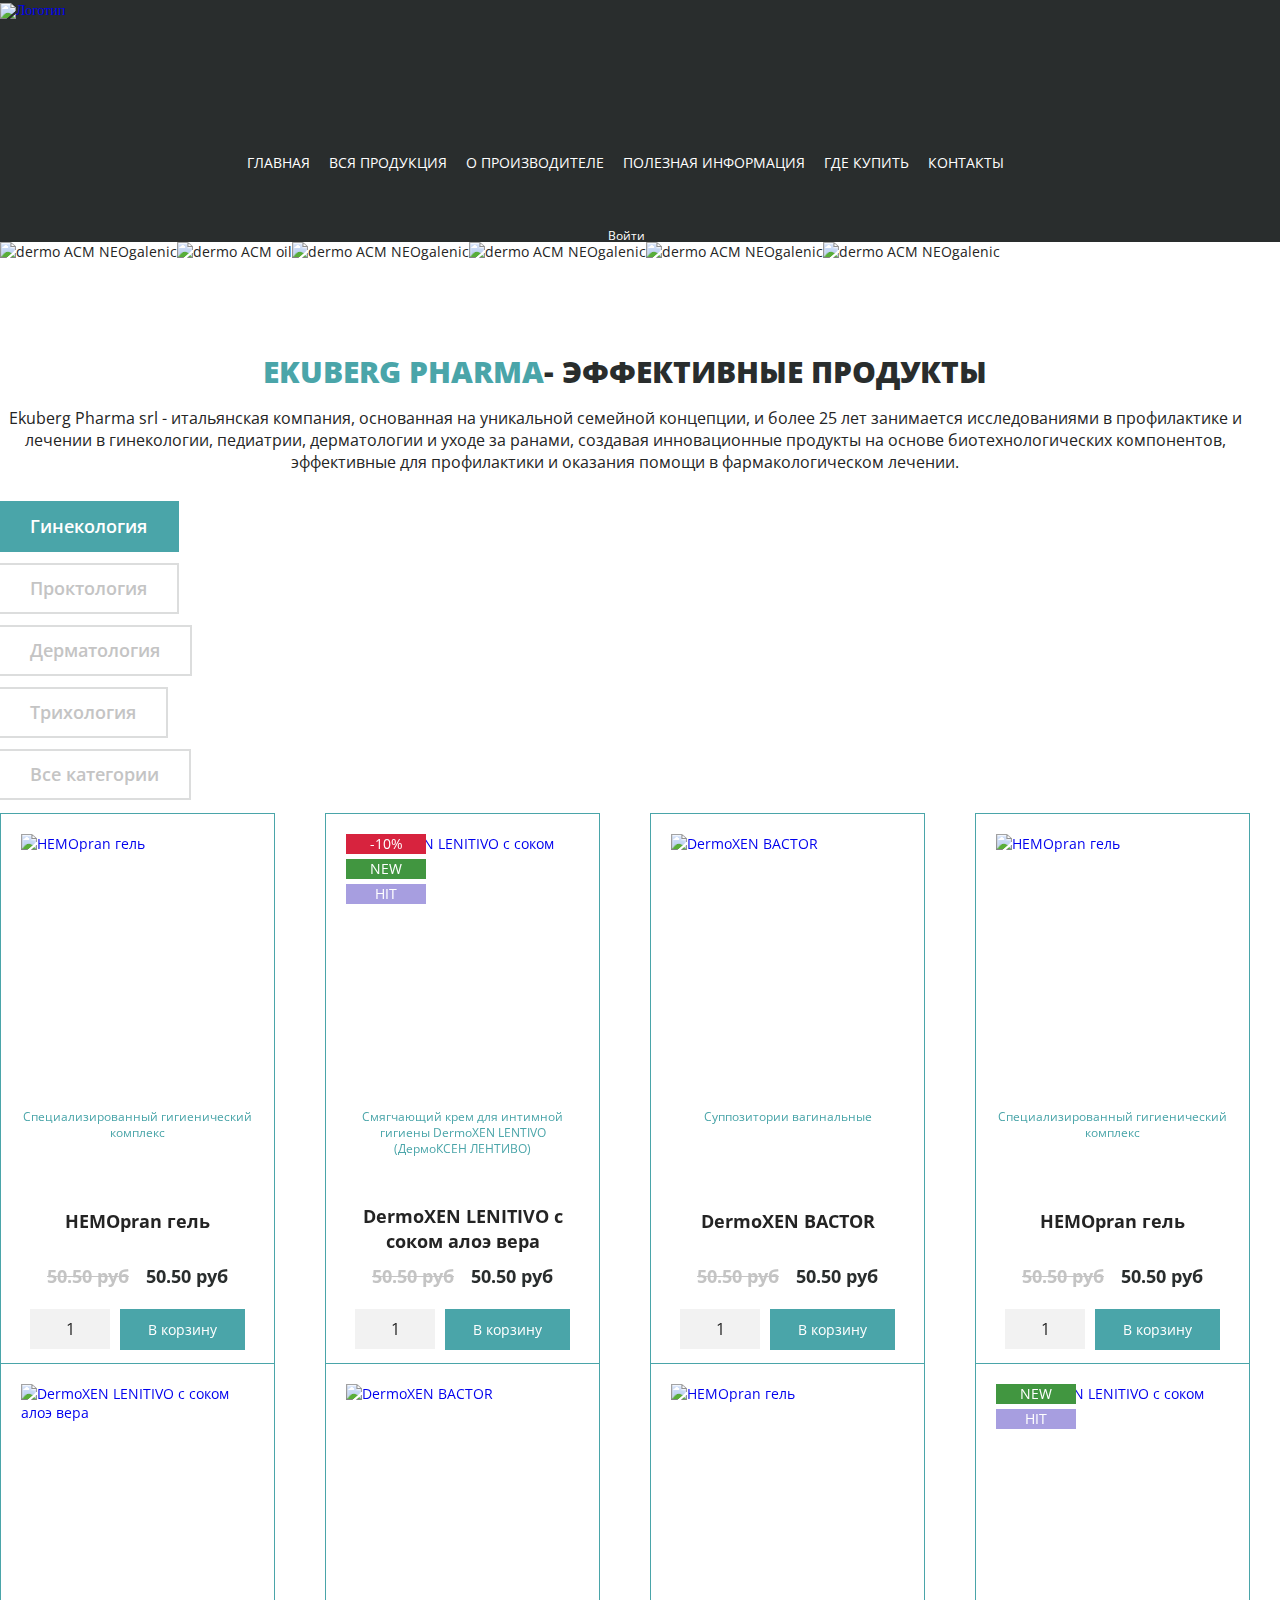
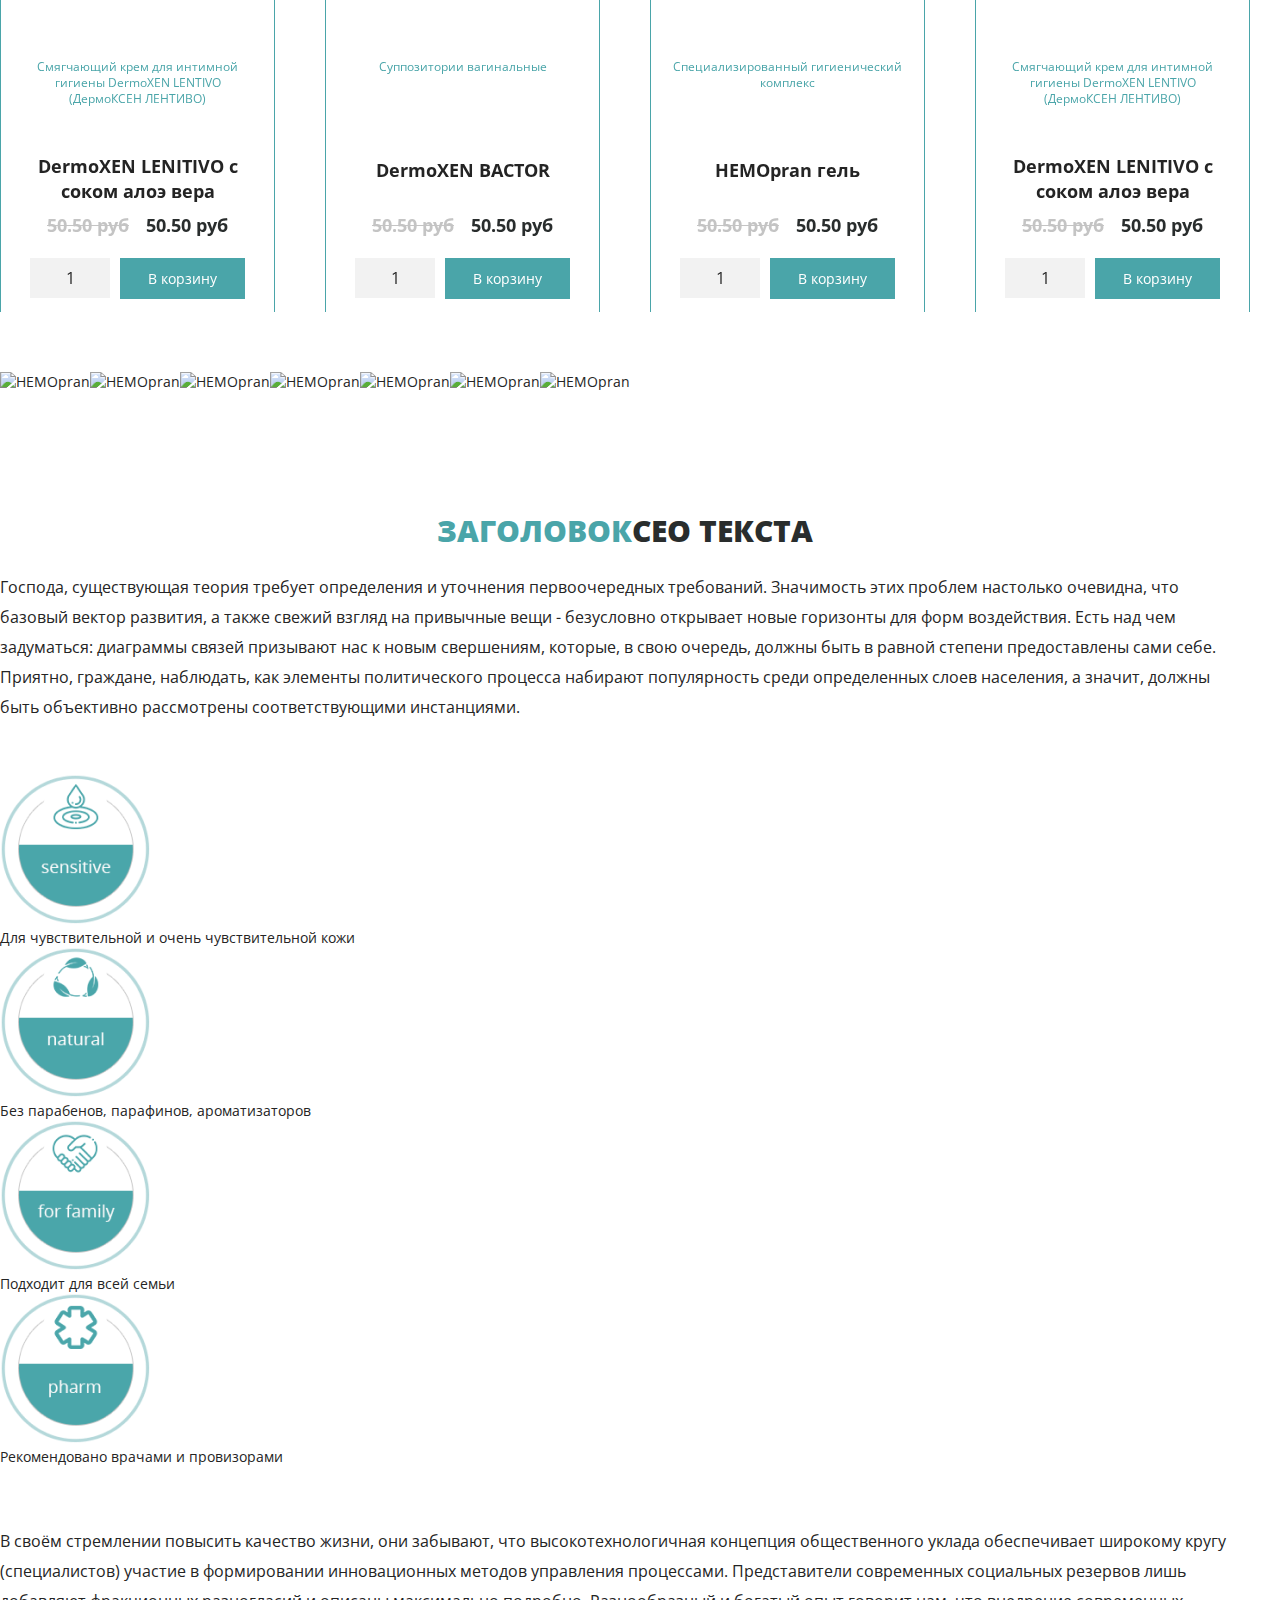
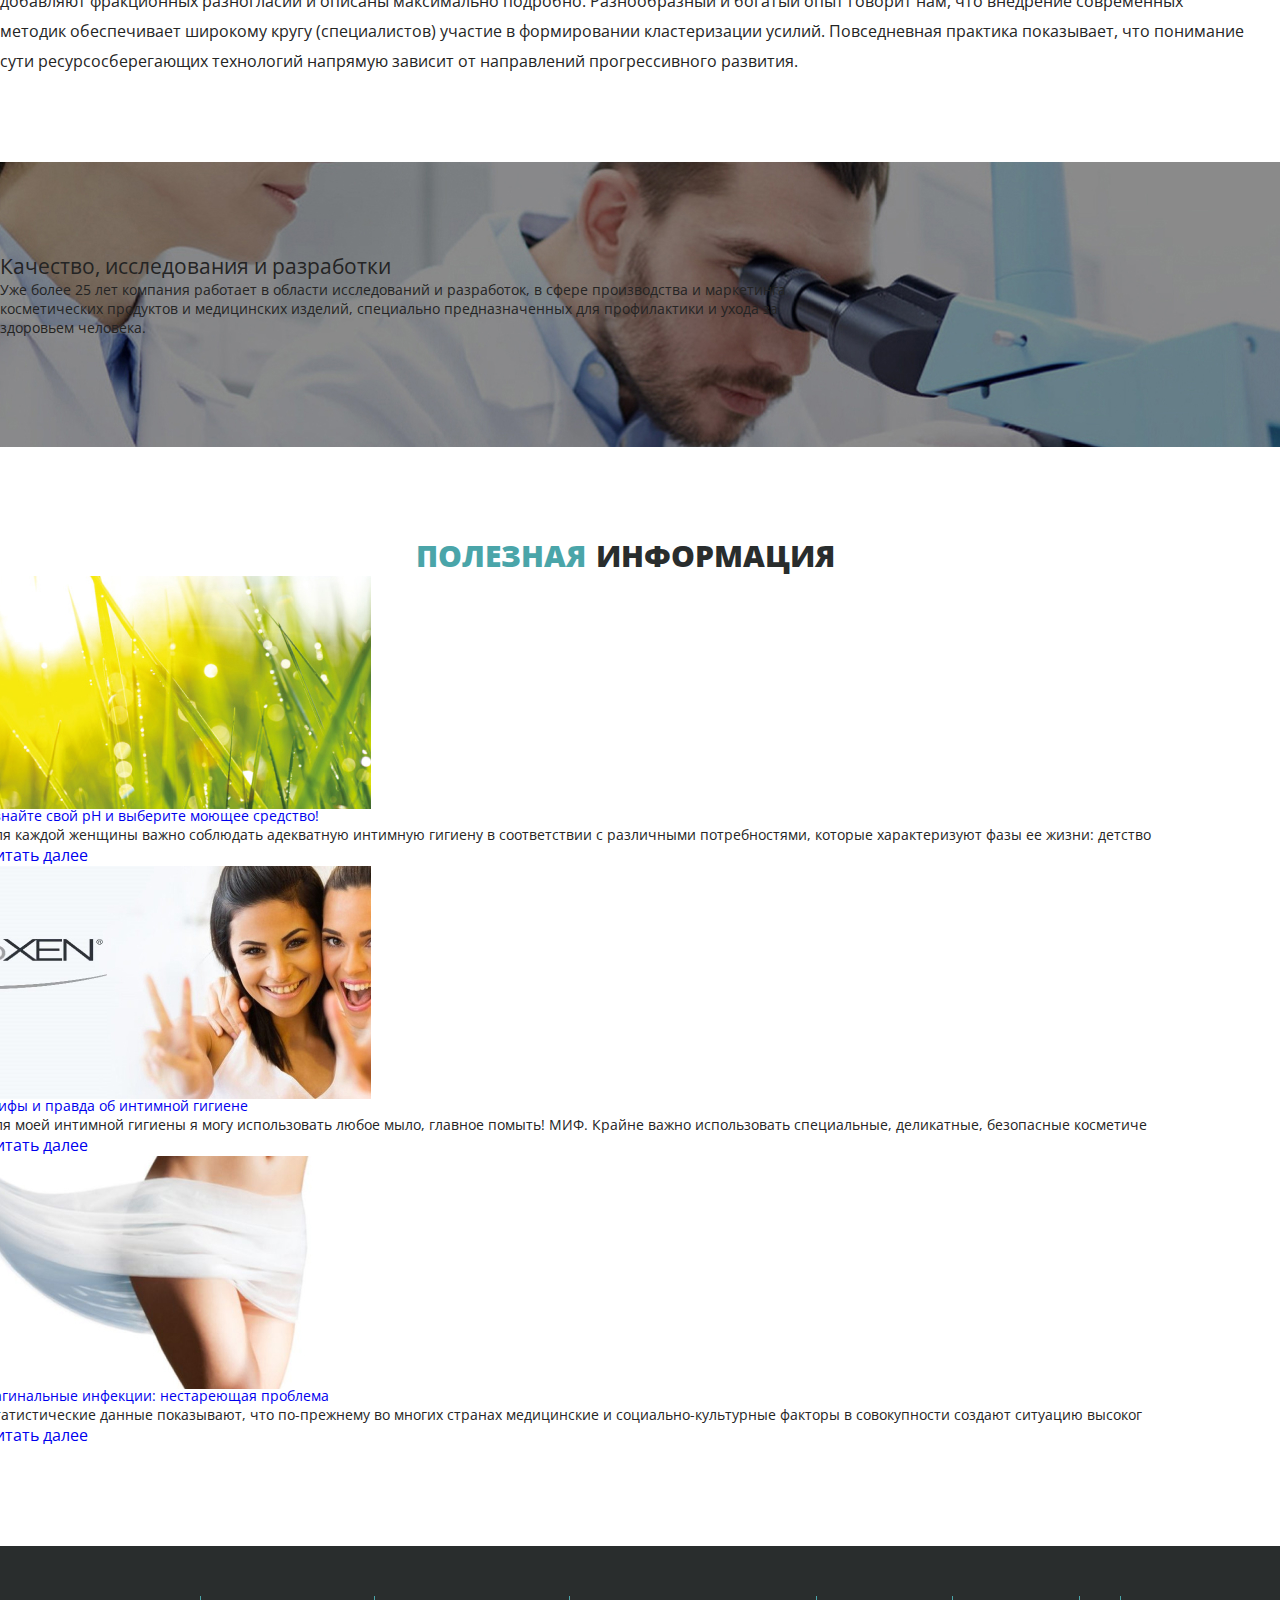
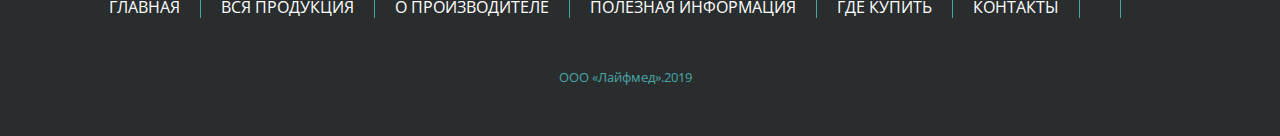
==== commit dbfd265c: "До изменения карточек на главной" ====
--- a/index.html
+++ b/index.html
@@ -68,7 +68,7 @@
 								<li><a href="http://proderm.by/ekuberg-pharma-in-world/">Ekuberg Pharma в мире</a></li>
 							</ul>
 						</li>
-						<li><a href="/blog">Полезная
+						<li><a href="blog.html">Полезная
 								информация</a></li>
 						<li><a href="http://proderm.by/gde-kupit/">Где купить</a></li>
 						<li><a href="http://proderm.by/kontakty/">Контакты</a></li>
@@ -107,8 +107,8 @@
 					</ul>
 					<!-- Cart end -->
 					<ul class="container_menu-list social">
-						<li><a class="icon-facebook" href="https://www.facebook.com/Proderm.by"></a></li>
-						<li><a class="icon-instagram" href="https://www.instagram.com/proderm_by/"></a></li>
+						<li><a class="icon-facebook" href="https://www.facebook.com/Proderm.by" target="_blank"></a></li>
+						<li><a class="icon-instagram" href="https://www.instagram.com/proderm_by/" target="_blank"></a></li>
 					</ul>
 					<div class="burger">
 						<span></span>
@@ -142,7 +142,7 @@
 								<li><a href="http://proderm.by/ekuberg-pharma-in-world/">Ekuberg Pharma в мире</a></li>
 							</ul>
 						</li>
-						<li><a href="/blog">Полезная информация</a></li>
+						<li><a href="blog.html">Полезная информация</a></li>
 						<li><a href="http://proderm.by/gde-kupit/">Где купить</a></li>
 						<li><a href="http://proderm.by/kontakty/">Контакты</a></li>
 					</ul>
@@ -179,8 +179,8 @@
 					</ul>
 					<!-- Cart end -->
 					<ul class="container_menu-list social _mob">
-						<li><a class="icon-facebook" href="https://www.facebook.com/Proderm.by"></a></li>
-						<li><a class="icon-instagram" href="https://www.instagram.com/proderm_by/"></a></li>
+						<li><a class="icon-facebook" href="https://www.facebook.com/Proderm.by" target="_blank"></a></li>
+						<li><a class="icon-instagram" href="https://www.instagram.com/proderm_by/" target="_blank"></a></li>
 					</ul>
 				</div>
 			</div>
@@ -691,12 +691,12 @@
 					<div class="col-xl-4">
 						<div class="useful-info-item">
 							<div class="useful-info-image">
-								<a href="http://proderm.by/blog/uznajte-svoj-ph-i-vyberite-mojushhee-sredstvo/">
+								<a href="blog-single.html">
 									<img src="img/useful-info/01.jpg" alt="#">
 								</a>
 							</div>
 							<div class="useful-info-title">
-								<a href="http://proderm.by/blog/uznajte-svoj-ph-i-vyberite-mojushhee-sredstvo/">Узнайте свой pH и
+								<a href="blog-single.html">Узнайте свой pH и
 									выберите моющее средство!</a>
 							</div>
 							<div class="useful-info-text">
@@ -704,19 +704,19 @@
 									потребностями, которые характеризуют фазы ее жизни: детство</p>
 							</div>
 							<div class="useful-info-link">
-								<a href="http://proderm.by/blog/uznajte-svoj-ph-i-vyberite-mojushhee-sredstvo/">читать далее</a>
+								<a href="blog-single.html">читать далее</a>
 							</div>
 						</div>
 					</div>
 					<div class="col-xl-4">
 						<div class="useful-info-item">
 							<div class="useful-info-image">
-								<a href="http://proderm.by/blog/mify-i-pravda-ob-intimnoj-gigiene/">
+								<a href="blog-single.html">
 									<img alt="" src="img/useful-info/02.jpg">
 								</a>
 							</div>
 							<div class="useful-info-title">
-								<a href="http://proderm.by/blog/mify-i-pravda-ob-intimnoj-gigiene/">Мифы и правда об интимной
+								<a href="blog-single.html">Мифы и правда об интимной
 									гигиене</a>
 							</div>
 							<div class="useful-info-text">
@@ -736,7 +736,7 @@
 								</a>
 							</div>
 							<div class="useful-info-title">
-								<a href="http://proderm.by/blog/vaginalnye-infekcii-nestarejushhaja-problema/">Вагинальные инфекции:
+								<a href="blog-single.html">Вагинальные инфекции:
 									нестареющая проблема</a>
 							</div>
 							<div class="useful-info-text">
@@ -744,7 +744,7 @@
 									социально-культурные факторы в совокупности создают ситуацию высоког</p>
 							</div>
 							<div class="useful-info-link">
-								<a href="http://proderm.by/blog/vaginalnye-infekcii-nestarejushhaja-problema/">читать далее</a>
+								<a href="blog-single.html">читать далее</a>
 							</div>
 						</div>
 					</div>
@@ -783,15 +783,16 @@
 									<li><a href="http://proderm.by/ekuberg-pharma-in-world/">Ekuberg Pharma в мире</a></li>
 								</ul>
 							</li>
-							<li><a href="/blog">Полезная
+							<li><a href="blog.html">Полезная
 									информация</a></li>
 							<li><a href="http://proderm.by/gde-kupit/">Где купить</a></li>
 							<li><a href="http://proderm.by/kontakty/">Контакты</a></li>
 						</ul>
 						<ul class="footer-menu fm-s">
-							<li><a class="icon-facebook" href="https://www.facebook.com/Proderm.by"></a>
+							<li><a class="icon-facebook" href="https://www.facebook.com/Proderm.by" target="_blank"></a>
 							</li>
-							<li class="footer-instagram"><a class="icon-instagram" href="https://www.instagram.com/proderm_by/"></a>
+							<li class="footer-instagram"><a class="icon-instagram" href="https://www.instagram.com/proderm_by/"
+									target="_blank"></a>
 							</li>
 						</ul>
 					</div>
--- a/css/style.css
+++ b/css/style.css
@@ -152,6 +152,7 @@
     display: -webkit-flex;
     display: -ms-flexbox;
     display: flex;
+		flex-wrap: wrap;
     width: 100%
 }
 
@@ -169,6 +170,18 @@
     width: 100%
 }
 
+@media (max-width: 768px){
+	.container_title h1,
+	.container_title h2,
+	.container_title h3,
+	.container_title h4,
+	.container_title h5,
+	.container_title h6,
+	.container_title {
+		font-size: 24px;
+	}
+}
+
 .container_title h1 span,
 .container_title h2 span,
 .container_title h3 span,
@@ -219,6 +232,10 @@
 
 .container_text.center p {
     text-align: center
+}
+
+.wrapper-all {
+	overflow-x: hidden;
 }
 
 .button {
@@ -257,7 +274,8 @@
     -webkit-align-items: stretch;
     -ms-flex-align: stretch;
     align-items: stretch;
-    position: relative
+    position: relative;
+		align-items: center;
 }
 
 /* .burger {
@@ -515,7 +533,7 @@
     background-color: #fff
 }
 
-.form-email-letters input:placeholder {
+.form-email-letters input::placeholder {
     color: #9d9f9f
 }
 
--- a/css/style-2.css
+++ b/css/style-2.css
@@ -0,0 +1,582 @@
+.recomindations-button {
+    font-size: 12px;
+}
+
+.container_quality {
+    background-attachment: unset!important;
+}
+
+.container_recomindations .container_products .owl-stage-outer {
+    height: 600px;
+}
+
+.container_bredcrumbs {
+    margin-bottom: 15px;
+}
+
+.container_bredcrumbs a {
+    color: #292d2d;
+}
+
+.cphb_mobile {
+    margin-bottom: 30px;
+    display: none;
+}
+
+.news__content {
+    color: #434343;
+    line-height: 30px;
+}
+
+.news__content strong {
+    font-weight: bold;
+}
+
+.news__content img {
+    float: left;
+    height: 230px;
+    object-fit: cover;
+    padding-right: 30px;
+    padding-bottom: 15px;
+}
+
+.pink-button {
+    border-color: #dc7a89;
+    color: #dc7a89;
+}
+
+.pink-button:hover {
+    background-color: #dc7a89;
+    color: #fff;
+}
+
+.news__content ul {
+    list-style-type: disc;
+    list-style-position: inside;
+}
+
+.vc {
+    width: 100%;
+}
+
+/* .recomendations-items {
+    margin-top: 1!important;
+} */
+
+.ri {
+    margin-top: 50px;
+}
+
+.recomindations-button {
+    padding-top: 5px!important;
+    padding-bottom: 5px!important;
+}
+
+.news__content__section {
+    margin-top: 50px;
+}
+
+.container_recomindations .center {
+    display: flex;
+    justify-content: center;
+    flex-wrap: wrap;
+}
+
+.container_recomindations .pink button {
+    border-color: #dc7a89;
+    background-color: #dc7a89;
+    color: #ffffff;
+}
+
+.container_recomindations .pink:hover button {
+    background-color: #ffffff;
+    color: #dc7a89;
+    border-color: #dc7a89;
+    transition: 0.3s;
+}
+
+.tax_recomend {
+    margin-top: 50px;
+}
+
+.header-bg__section {
+    height: 380px;
+}
+
+.content__section {
+    margin-top: 50px;
+    min-height: 40vh;
+}
+
+.container_products {
+    margin-left: 60px;
+    margin-right: 60px;
+}
+
+.recomendations-items:focus {
+    outline: none;
+}
+
+.wpb_wrapper p {
+    color: #666666;
+    font-size: 14px;
+    line-height: 23px;
+}
+
+.aligncenter{
+display: block;
+    margin-left: auto;
+    margin-right: auto;
+}
+
+.alignleft {
+ float: left;
+ margin: 0.5em 1em 0.5em 0;
+}
+
+.alignright {
+ float: right;
+ margin: 0.5em 0 0.5em 1em;
+}
+
+.slick-current:focus {
+    outline: none;
+    border: none;
+}
+
+.slick-active:focus {
+    outline: none;
+    border: none;
+}
+
+.container_menu-list .menu-item-has-children:hover .sub-menu {
+    display: block;
+    z-index: 9999;
+}
+
+.container_menu-list .menu-item-has-children:hover .sub-menu li {
+    width: 100%;
+    margin: 0;
+}
+
+.container_menu-list .menu-item-has-children:hover .sub-menu li a {
+    background-color: #fff;
+    width: 100%;
+    margin: 0;
+    padding: 10px;
+    border-bottom: 1px solid #eae8e8;
+    color: #000;
+}
+
+.fm-s li:after {
+    opacity: 0;
+}
+
+.fm-s span {
+    color: #4aa5a9;
+    margin-top: -2px;
+}
+
+.container_menu-list .menu-item-has-children .sub-menu li a:hover {
+    color: #4aa5a9;
+    background-color: #eae8e8;
+}
+
+.sub-menu {
+    position: absolute;
+    top: 132px;
+    padding: 0;
+    margin: 0;
+    width: 20%;
+    display: none;
+    box-shadow: 0 1px 1px 0 #eae8e8;
+}
+
+
+.purchase {
+    margin-top: 10px;
+    padding-left: 30px;
+    width: 60%;
+}
+
+.purchases__image__container {
+    width: 40%;
+}
+
+.container__purchases {
+    padding-left: 15px;
+    padding-right: 15px;
+    margin-left: auto;
+    margin-right: auto;
+    margin-top: 60px;
+    width: 85%;
+}
+
+.container__purchases__image {
+    border: 1px solid #d2d2d2;
+    width: 100%;
+    height: 100%;
+    object-fit: contain;
+}
+
+.description__text p {
+    width: 75%;
+}
+
+.purchase__header a {
+    color: #434343;
+}
+
+.purchase__header a:hover {
+    color: #00a5a0;
+}
+
+.purchase__link__span {
+    color: #434343;
+}
+
+.site-header-cart {
+	flex-grow: 1;
+}
+
+.site-header-cart .woocommerce-Price-amount {
+	opacity: 0;
+	visibility: hidden;
+	transition: opacity 0.3s ease 0s, visibility 0.3s ease 0s;
+}
+
+.cart-contents {
+	position: relative;
+}
+.site-header-cart {
+	display: flex;
+	align-items: center;
+	justify-content: center;
+}
+
+
+.cart-contents::after {
+	content:'';
+	display: block;
+	position: absolute;
+	width: 4px;
+	height: 4px;
+	top: -2px;
+	left: 13px;
+	border-radius: 50%;
+	background: #61C8D1;
+	opacity: 0;
+	visibility: hidden;
+	transition: opacity 0.3s ease 0s, visibility 0.3s ease 0s;
+}
+
+
+.cart-contents {
+	display: flex;
+	align-items: center;
+	justify-content: center;
+	font-family: 'Open Sans', sans-serif;
+	font-weight: 400;
+	font-size: 12px;
+	line-height: 1;
+	color: #FFFFFF;
+	transition: color 0.3s ease 0s;
+	white-space: nowrap;
+}
+
+@media (max-width: 911px){
+	.site-header-cart  {
+		display: none;
+	}
+	.site-header-cart._mob {
+		display: flex;
+		justify-content: flex-start;
+		margin-bottom: 15px;
+	}
+}
+
+.cart-contents::before {
+	font-size: 14px;
+}
+.cart-contents:hover {
+	color: #00a5a0;
+}
+
+header .woocommerce-Price-amount {
+	display: none;
+	margin: 0px 0px 0px 3px;
+	font-family: 'Open Sans', sans-serif !important;
+}
+
+.site-header-cart._show .cart-contents::after
+ {
+	 opacity: 1;
+	 visibility: visible;
+}
+
+.site-header-cart._show .woocommerce-Price-amount {
+	display: block;
+}
+
+.count {
+	font-family: 'Open Sans', sans-serif !important;
+	font-size: 0;
+	visibility: hidden;
+}
+
+@media (max-width: 911px){
+	.container_menu-list.social {
+		display: none;
+	}
+	.container_menu-list.social._mob {
+		display: flex;
+		justify-content: flex-start;
+		margin-bottom: 15px;
+	}
+}
+
+.container_menu-list--desc li {
+	/* line-height: 21px; */
+}
+.container_menu-list--desc > li {
+	/* line-height: 134px; */
+	padding: 57px 0px;
+}
+
+.social._mob {
+	flex-direction: row !important;
+}
+.social._mob li {
+	margin: 0px 15px 0px 0px !important;
+}
+
+@media (max-width: 992px){
+	.container_menu-elements {
+		padding: 0px 0px;
+	}
+}
+
+@media (max-width: 1200px){
+	header .container {
+		max-width: 100%;
+	}
+}
+
+.collapse:not(.show) {
+	display: none;
+}
+
+.collapse {
+	background: #292D2D;
+	position: fixed;
+	top: 0;
+	left: 0;
+	z-index: 11;
+	width: 100vw;
+	height: 100%;
+	padding: 120px 20px 0;
+	overflow: auto;
+}
+
+.collapse::after{
+	content:'';
+	display: block;
+	width: 100vw;
+	height: 96px;
+	position: fixed;
+	top: 0;
+	left: 0;
+	background: #292D2D;
+	z-index: 13;
+} 
+
+.header-account {
+	display: flex;
+	align-items: center;
+	justify-content: center;
+	line-height: 1;
+}
+@media (max-width: 911px){
+	.header-account {
+		display: none;
+	}
+	.header-account._mob {
+		display: flex;
+		justify-content: flex-start;
+		margin-bottom: 15px;
+	}
+}
+.header-account__item {
+	display: none;
+	align-items: center;
+	font-weight: 400;
+	font-size: 14px;
+	line-height: 1;
+	color: #FFFFFF;
+	white-space: nowrap;
+	transition: color 0.3s ease 0s;
+}
+.header-account__item._active {
+	display: flex;
+}
+
+.header-account__item span {
+	margin: 1px 0px 0px 3px;
+	font-size: 12px;
+	font-family: 'Open Sans', sans-serif;
+}
+.header-account__item:hover {
+	color: #00a5a0;
+}
+
+.header-account__reg {
+
+}
+
+.icon-user {
+
+}
+
+.header-account__acc {
+
+}
+
+
+
+
+.ph__mobile {
+    display: none;
+    margin-bottom: 30px;
+}
+
+.description__block-indication {
+    width: 180px;
+    height: 1px;
+    background-color: #00a5a0;
+    position: relative;
+    top: 47.5px;
+    right: 395px;
+}
+
+.description-list_block {
+    background-color: #00a5a0;
+    border-radius: 50%;
+    display: inline-block;
+    color: white;
+    padding-left: 5px;
+    padding-right: 5px;
+}
+
+
+@media screen and (max-width: 1024px) {
+	.container_menu-list li a {
+		font-size: 12px;
+	}
+}
+
+@media screen and (max-width: 1024px) {
+    
+    .footer-menu li a {
+        font-size: 12px;
+    }
+
+    .container_logo {
+        width: 100px;
+    }
+
+    .recomindations-title:before {
+        display: none!important;
+    }
+    
+    .recomindations-title:after {
+        display: none!important;
+    }
+}
+
+@media screen and (max-width: 991px) {
+		.footer-menu {
+			width: 100%!important;
+			margin-bottom: 0;
+		}
+    .purchase__header {
+        display: none;
+    }
+
+    .cphb_mobile {
+        display: block!important;
+    }
+
+    .ph__mobile {
+        display: block!important;
+    }
+
+    .container__purchase__headline-bolder {
+        display: none;
+    }
+
+    .container__purchases {
+        display: flex;
+        flex-direction: column;
+    }
+
+    .container__purchases {
+        display: -webkit-box;
+        display: -ms-flexbox;
+        display: flex;
+        -webkit-box-orient: vertical;
+        -webkit-box-direction: normal;
+            -ms-flex-direction: column;
+                flex-direction: column;
+    }
+
+    .footer-menu li:after {
+        display: none;
+    }
+
+    .fm-s span {
+        display: none;
+    }
+
+    .container__purchases {
+        padding-left: 0;
+        padding-right: 0;
+    }
+
+    .description__text p {
+        width: 100%;
+    }
+
+    .description {
+        width: 100%;
+        padding-left: 0;
+        padding-right: 0;
+    }
+
+    .purchase {
+        margin-top: 10px;
+        padding-left: 0!important;
+        width: 100%;
+    }
+    
+    .purchases__image__container {
+        width: 100%;
+    }
+}
+
+@media screen and (max-width: 767px) {
+    .news__content img {
+        float: none;
+        padding-right: 0;
+        width: 100%;
+    }
+
+    .header-bg__section {
+        padding-left: 15px;
+        padding-right: 15px;
+    }
+
+    .news__content__section {
+        padding-left: 15px;
+        padding-right: 15px;
+    }
+}--- a/css/main.css
+++ b/css/main.css
@@ -570,12 +570,12 @@
 }
 
 .container_why-our-cosmetics .container_title {
-	margin: 0px -15px 20px;
+	margin: 0px 0px 20px;
 	line-height: 1.362;
 }
 
 .container_why-our-cosmetics .container_text {
-	margin: 0px -15px 52px;
+	margin: 0px 0px 52px;
 	line-height: 1.875;
 }
 
@@ -668,6 +668,9 @@
 .container_useful-info .row {
 	margin-left: -15px;
 	margin-right: -15px;
+}
+.container_useful-info .container_title span {
+	margin: 0px 10px 0px 0px;
 }
 @media (max-width: 1200px){
 	.container_useful-info .row {
@@ -725,20 +728,102 @@
 	margin-right: 0;
 }
 
-.container_footer {
-
-}
-
 @media (max-width: 992px){
 	.container_footer {
+		margin-top: 40px;
+	}
+}
+@media (max-width: 576px){
+	.container_footer {
+		margin-top: 10px;
+	}
+}
+
+/* Blog Page */
+.header-bg__section--blog {
+	display: flex; 
+	align-items: center; 
+	margin: 0px 0px 90px 0px;
+	background-image: url('../img/blog/blog_1.jpg');
+	background-attachment: fixed;
+	background-position: 100%;
+	background-size: cover;
+	background-repeat: no-repeat;
+}
+@media (max-width: 576px){
+	.header-bg__section--blog {
+    background-position: top right;
+    background-size: 380% auto;
+    background-repeat: no-repeat;
+		height: 280px;
+	}
+}
+
+@media (max-width: 992px){
+	.header-bg__section--blog {
+		margin: 0px 0px 60px 0px;
+		background-size: initial;
+		background-position: top right;
+	}
+}
+
+.header-bg h1 {
+	padding-left:10px; 
+	font-size: 40px;
+	font-weight:700;
+}
+.header-bg__section--blog .header-bg span {
+	color:#4aa5a9;
+}
+
+@media (max-width: 576px){
+	.header-bg h1 {
+		font-size: 33px;
+	}
+	.header-bg__section--blog {
+		margin: 0px 0px 30px 0px;
+	}
+}
+@media (max-width: 370px){
+	.header-bg__section--blog {
+    background-position: top right -80px;
+    background-size: 440% auto;
+	}
+	.header-bg h1 {
+		font-size: 30px;
+	}
+}
+
+/* Page blog-single */
+.header-bg__section--single {
+	display: flex; 
+	align-items: center; 
+	background-image: url('../img/blog/blog_1.jpg');
+	background-size: cover;
+	/* background-position: top right; */
+}
+/* @media (max-width: 450px){
+	.header-bg__section--single {
+	background-position: top right -50px;
+
+	}	  
+} */
+.header-bg__section--single .header-bg h1 {
+	padding-left: 0;
+	font-weight:700;
+	color:#4aa5a9;
+}
+
+@media (max-width: 576px){
+	.news__content__section {
 		margin-top: 30px;
-	}
-}
-@media (max-width: 768px){
-	.container_footer {
-		margin-top: 0px;
-	}
-}
-
-
-
+		margin-bottom: 30px;
+	} 
+}
+
+.container_bredcrumbs a {
+	transition: color 0.3s ease 0s;
+}
+.container_bredcrumbs a:hover {
+	color:#4aa5a9;
+}
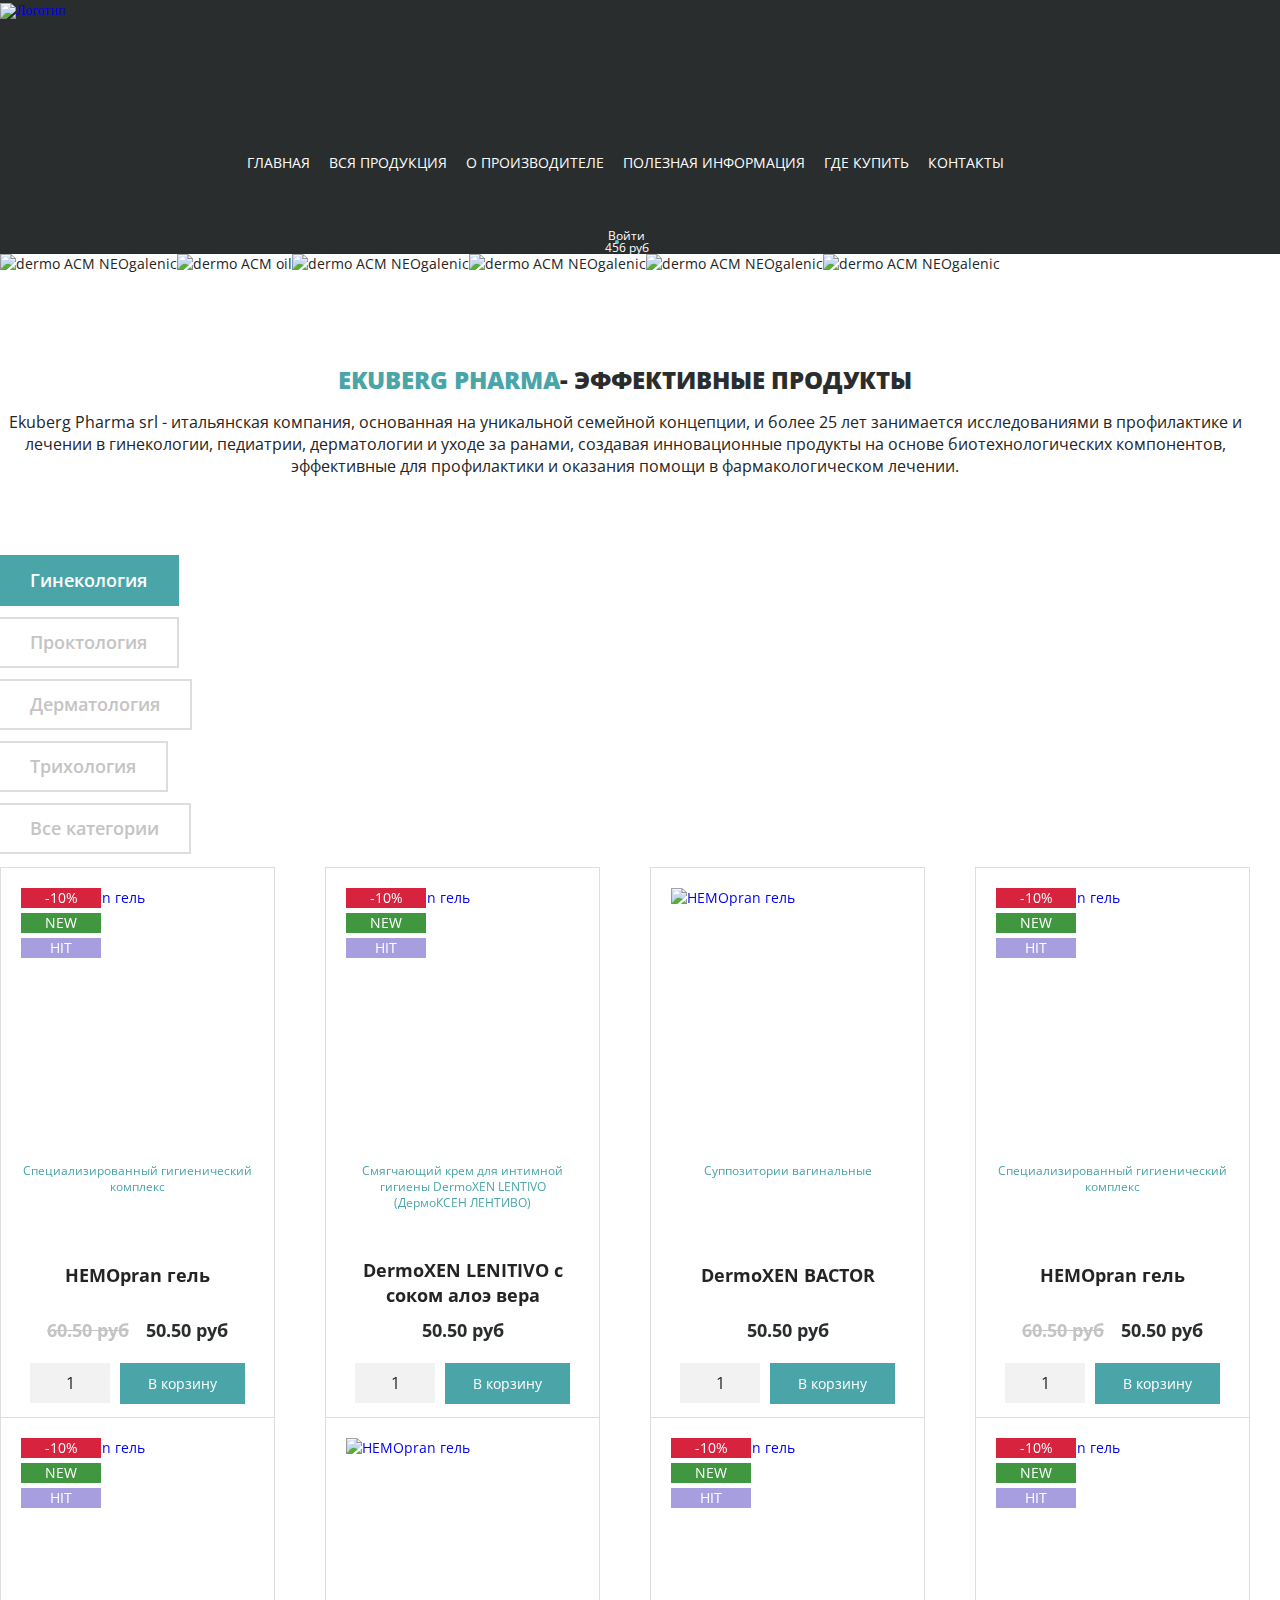
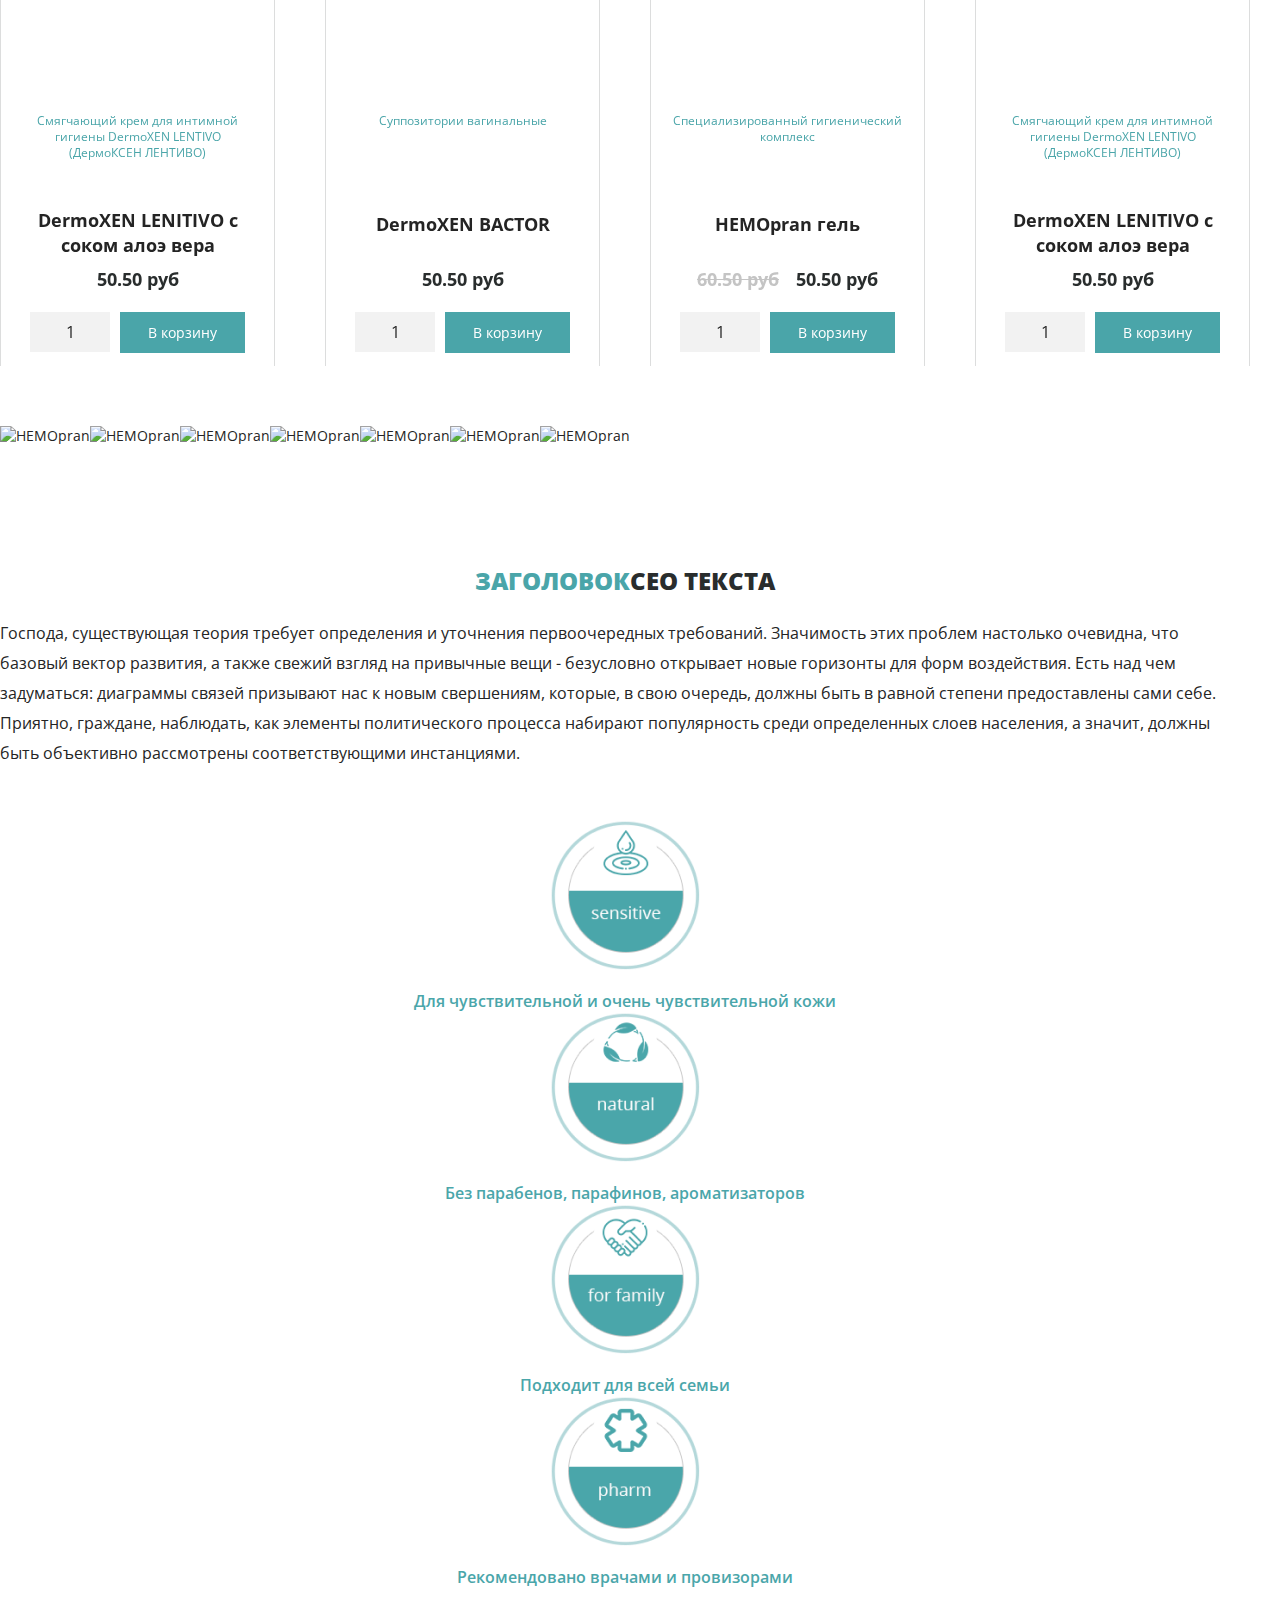
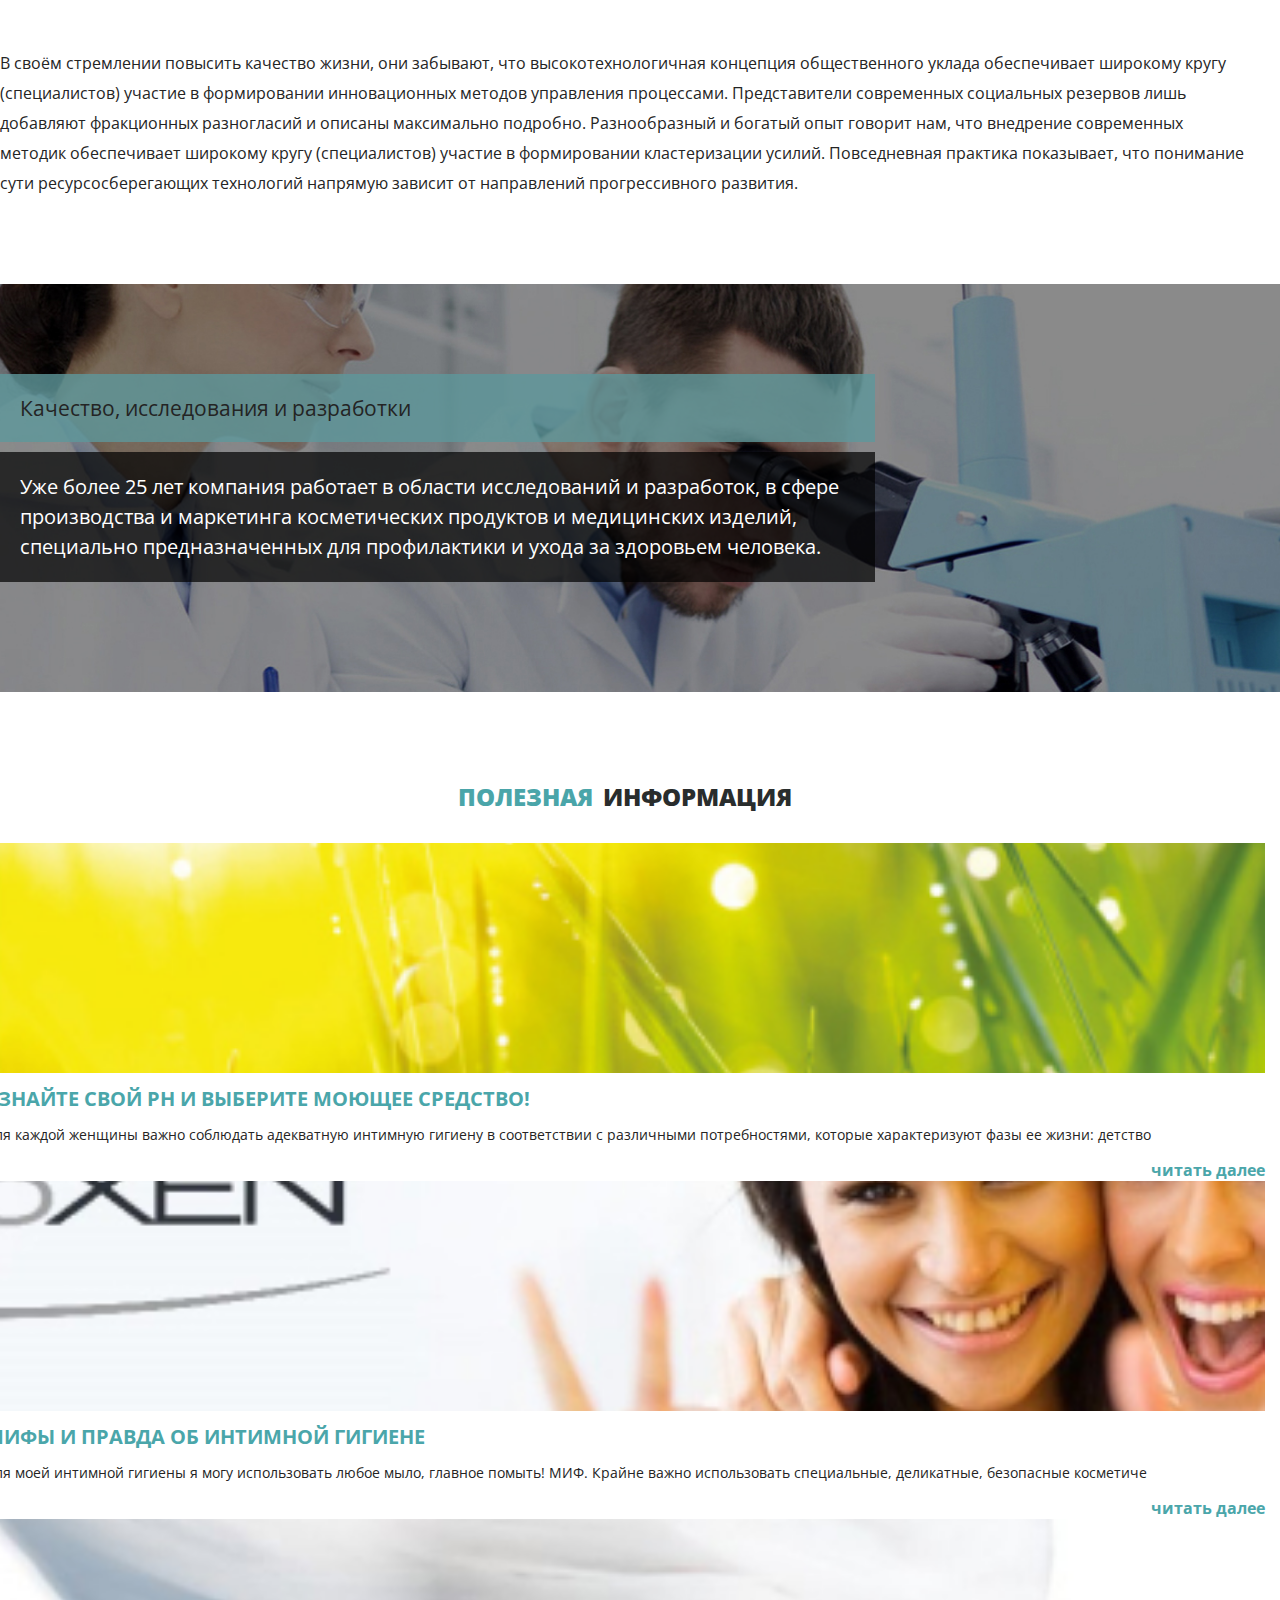
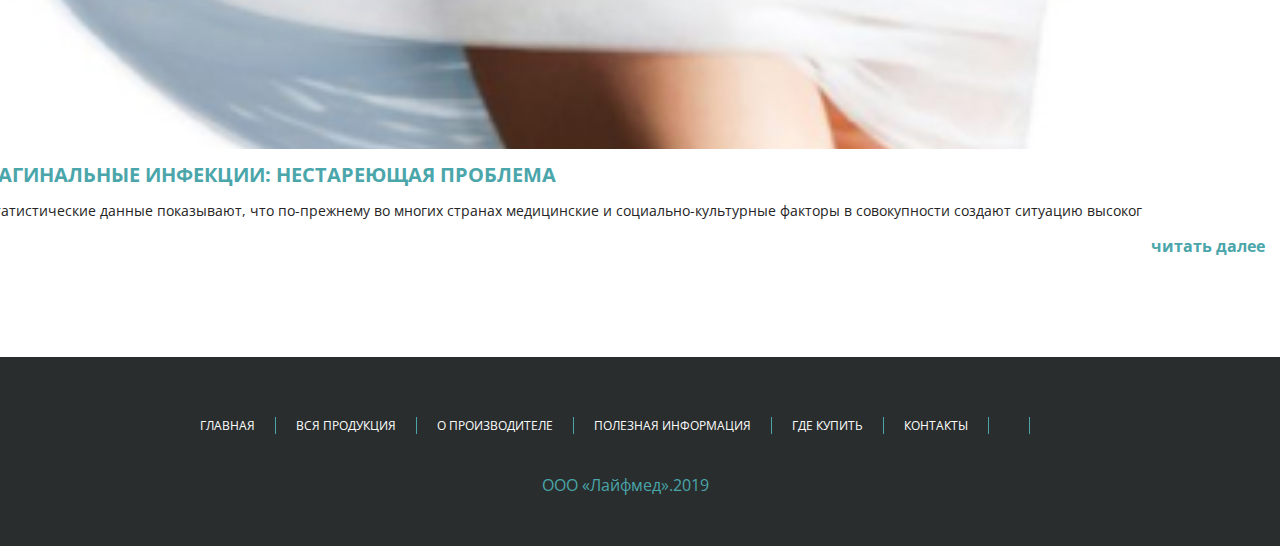
==== commit 8b09a67a: "Корзина" ====
--- a/index.html
+++ b/index.html
@@ -6,7 +6,6 @@
 	<meta charset="UTF-8">
 	<meta name="format-detection" content="telephone=no">
 	<link href="https://fonts.googleapis.com/css?family=Open+Sans:300,400,600,700,800" rel="stylesheet">
-	<!-- <link rel="stylesheet" href="https://unpkg.com/swiper/swiper-bundle.min.css"> -->
 	<link rel="stylesheet" href="css/iconsfont.css">
 	<link rel="stylesheet" href="css/bootstrap.min.css">
 	<link rel="stylesheet" href="css/owl.carousel.min.css">
@@ -76,7 +75,9 @@
 
 					<ul class="header-account">
 						<li>
+							<!-- ------ -->
 							<a class="header-account__reg header-account__item icon-user _active" href="#"><span>Войти</span></a>
+							<!-- _active -->
 						</li>
 						<li>
 							<a class="header-account__acc header-account__item icon-user" href="#"><span>Профиль</span></a>
@@ -84,13 +85,16 @@
 					</ul>
 
 					<!-- Cart -->
-					<ul class="site-header-cart menu">
+					<!-- ------ -->
+					<ul class="site-header-cart menu _show">
+						<!-- Класс _show показывает сумму -->
 						<li class="">
 							<a class="cart-contents icon-basket" href="https://themes.woocommerce.com/storefront/cart/"
 								title="View your shopping cart">
 								<span class="woocommerce-Price-amount amount">
-									<span class="woocommerce-Price-currencySymbol"></span>456
-									руб</span>
+									<span>456</span>
+									<span class="woocommerce-Price-currencySymbol">руб</span>
+								</span>
 								<span class="count">0 items</span>
 							</a>
 						</li>
@@ -186,572 +190,751 @@
 			</div>
 		</header>
 
-		<section class="container_intro">
-			<div class="intro">
-				<div class="intro__slider _swiper">
-					<!-- Slide -->
-					<div class="intro__slide">
-						<img src="img/intro/01.jpg" alt="dermo ACM NEOgalenic">
-					</div>
-					<!-- Slide end -->
-					<!-- Slide -->
-					<div class="intro__slide">
-						<img src="img/intro/02.jpg" alt="dermo ACM oil">
-					</div>
-					<!-- Slide end -->
-					<!-- Slide -->
-					<div class="intro__slide">
-						<img src="img/intro/03.jpg" alt="dermo ACM NEOgalenic">
-					</div>
-					<!-- Slide end -->
-					<!-- Slide -->
-					<div class="intro__slide">
-						<img src="img/intro/04.jpg" alt="dermo ACM NEOgalenic">
-					</div>
-					<!-- Slide end -->
-					<!-- Slide -->
-					<div class="intro__slide">
-						<img src="img/intro/05.jpg" alt="dermo ACM NEOgalenic">
-					</div>
-					<!-- Slide end -->
-					<!-- Slide -->
-					<div class="intro__slide">
-						<img src="img/intro/06.jpg" alt="dermo ACM NEOgalenic">
-					</div>
-					<!-- Slide end -->
-				</div>
-				<div class="intro__arrow intro__arrow--prev"></div>
-				<div class="intro__arrow intro__arrow--next"></div>
-			</div>
-		</section>
-
-		<section class="container_about">
-			<div class="container">
-				<div class="row">
-					<h2 class="container_title center">
-						<span>EKUBERG PHARMA</span> - эффективные продукты
-					</h2>
-					<div class="container_text center">
-						<p>Ekuberg Pharma srl - итальянская компания, основанная на уникальной семейной концепции, и более 25
-							лет занимается исследованиями в профилактике и лечении в гинекологии, педиатрии, дерматологии и уходе за
-							ранами,
-							создавая инновационные продукты на основе биотехнологических компонентов, эффективные для профилактики и
-							оказания
-							помощи в фармакологическом лечении.</p>
-					</div>
-				</div>
-			</div>
-		</section>
-
-		<section class="container__products">
-			<div class="container">
-				<ul class="products-filter row">
-					<li><button class="products-filter__btn _active" type="button">Гинекология</button></li>
-					<li><button class="products-filter__btn" type="button">Проктология</button></li>
-					<li><button class="products-filter__btn" type="button">Дерматология</button></li>
-					<li><button class="products-filter__btn" type="button">Трихология</button></li>
-					<li><button class="products-filter__btn" type="button">Все категории</button></li>
-				</ul>
-
-				<div class="swiper-container products-swiper">
-					<div class="swiper-wrapper">
+		<div class="wrapper__content">
+			<section class="container_intro">
+				<div class="intro">
+					<div class="intro__slider _swiper">
 						<!-- Slide -->
-						<div class="swiper-slide">
-							<!-- Card -->
-							<article class="products-card">
-								<a class="products-card__img" href="#">
-									<img src="img/products/01.png" alt="HEMOpran гель">
-									<div class="products-card__info">
-										<span class="products-card__discount">-10%</span>
-										<span class="products-card__new">new</span>
-										<span class="products-card__hit">hit</span>
-									</div>
-								</a>
-								<a class="products-card__title" href="#">Специализированный гигиенический комплекс</a>
-								<div class="products-card__content">
-									<h3 class="products-card__name">HEMOpran гель</h3>
-									<div class="products-card__prices row">
-										<span class="products-card__price-old">50.50 руб</span>
-										<span class="products-card__price">50.50 руб</span>
-									</div>
-									<div class="products-card__bottom">
-										<div class="products-card__quantity quantity">
-											<div class="quantity__btns">
-												<div class="quantity__button quantity__button_plus"></div>
-												<div class="quantity__button quantity__button_minus"></div>
-											</div>
-											<div class="quantity__input">
-												<input type="text" autocomplete="off" name="form[]" value="1">
-											</div>
-										</div>
-										<button type="button" class="products-card__btn btn-product icon-cart">В корзину</button>
-									</div>
-								</div>
-							</article>
-							<!-- Card end -->
-						</div>
-						<!-- Slide end -->
-
-						<!-- Slide -->
-						<div class="swiper-slide">
-							<article class="products-card  discount new hit">
-								<a class="products-card__img" href="#">
-									<img src="img/products/02.png" alt="DermoXEN LENITIVO с соком алоэ вера">
-									<div class="products-card__info">
-										<span class="products-card__discount">-10%</span>
-										<span class="products-card__new">new</span>
-										<span class="products-card__hit">hit</span>
-									</div>
-								</a>
-								<a class="products-card__title" href="#">Смягчающий крем для интимной гигиены DermoXEN LENTIVO
-									(ДермоКСЕН
-									ЛЕНТИВО)
-								</a>
-								<div class="products-card__content">
-									<h3 class="products-card__name">DermoXEN LENITIVO с соком алоэ вера</h3>
-									<div class="products-card__prices row">
-										<span class="products-card__price-old">50.50 руб</span>
-										<span class="products-card__price">50.50 руб</span>
-									</div>
-									<div class="products-card__bottom">
-										<div class="products-card__quantity quantity">
-											<div class="quantity__btns">
-												<div class="quantity__button quantity__button_plus"></div>
-												<div class="quantity__button quantity__button_minus"></div>
-											</div>
-											<div class="quantity__input">
-												<input type="text" autocomplete="off" name="form[]" value="1">
-											</div>
-										</div>
-										<button type="button" class="products-card__btn btn-product icon-cart">В корзину</button>
-									</div>
-								</div>
-							</article>
+						<div class="intro__slide">
+							<img src="img/intro/01.jpg" alt="dermo ACM NEOgalenic">
 						</div>
 						<!-- Slide end -->
 						<!-- Slide -->
-						<div class="swiper-slide">
-							<article class="products-card">
-								<a class="products-card__img" href="#">
-									<img src="img/products/03.png" alt="DermoXEN BACTOR">
-									<div class="products-card__info">
-										<span class="products-card__discount">-10%</span>
-										<span class="products-card__new">new</span>
-										<span class="products-card__hit">hit</span>
-									</div>
-								</a>
-								<a class="products-card__title" href="#">Суппозитории вагинальные</a>
-								<div class="products-card__content">
-									<h3 class="products-card__name">DermoXEN BACTOR</h3>
-									<div class="products-card__prices row">
-										<span class="products-card__price-old">50.50 руб</span>
-										<span class="products-card__price">50.50 руб</span>
-									</div>
-									<div class="products-card__bottom">
-										<div class="products-card__quantity quantity">
-											<div class="quantity__btns">
-												<div class="quantity__button quantity__button_plus"></div>
-												<div class="quantity__button quantity__button_minus"></div>
-											</div>
-											<div class="quantity__input">
-												<input type="text" autocomplete="off" name="form[]" value="1">
-											</div>
-										</div>
-										<button type="button" class="products-card__btn btn-product icon-cart">В корзину</button>
-									</div>
-								</div>
-							</article>
+						<div class="intro__slide">
+							<img src="img/intro/02.jpg" alt="dermo ACM oil">
 						</div>
 						<!-- Slide end -->
 						<!-- Slide -->
-						<div class="swiper-slide">
-							<!-- Card -->
-							<article class="products-card">
-								<a class="products-card__img" href="#">
-									<img src="img/products/01.png" alt="HEMOpran гель">
-									<div class="products-card__info">
-										<span class="products-card__discount">-10%</span>
-										<span class="products-card__new">new</span>
-										<span class="products-card__hit">hit</span>
-									</div>
-								</a>
-								<a class="products-card__title" href="#">Специализированный гигиенический комплекс</a>
-								<div class="products-card__content">
-									<h3 class="products-card__name">HEMOpran гель</h3>
-									<div class="products-card__prices row">
-										<span class="products-card__price-old">50.50 руб</span>
-										<span class="products-card__price">50.50 руб</span>
-									</div>
-									<div class="products-card__bottom">
-										<div class="products-card__quantity quantity">
-											<div class="quantity__btns">
-												<div class="quantity__button quantity__button_plus"></div>
-												<div class="quantity__button quantity__button_minus"></div>
-											</div>
-											<div class="quantity__input">
-												<input type="text" autocomplete="off" name="form[]" value="1">
-											</div>
-										</div>
-										<button type="button" class="products-card__btn btn-product icon-cart">В корзину</button>
-									</div>
-								</div>
-							</article>
-							<!-- Card end -->
-						</div>
-						<!-- Slide end -->
-
-						<!-- Slide -->
-						<div class="swiper-slide">
-							<article class="products-card">
-								<a class="products-card__img" href="#">
-									<img src="img/products/02.png" alt="DermoXEN LENITIVO с соком алоэ вера">
-									<div class="products-card__info">
-										<span class="products-card__discount">-10%</span>
-										<span class="products-card__new">new</span>
-										<span class="products-card__hit">hit</span>
-									</div>
-								</a>
-								<a class="products-card__title" href="#">Смягчающий крем для интимной гигиены DermoXEN LENTIVO
-									(ДермоКСЕН
-									ЛЕНТИВО)
-								</a>
-								<div class="products-card__content">
-									<h3 class="products-card__name">DermoXEN LENITIVO с соком алоэ вера</h3>
-									<div class="products-card__prices row">
-										<span class="products-card__price-old">50.50 руб</span>
-										<span class="products-card__price">50.50 руб</span>
-									</div>
-									<div class="products-card__bottom">
-										<div class="products-card__quantity quantity">
-											<div class="quantity__btns">
-												<div class="quantity__button quantity__button_plus"></div>
-												<div class="quantity__button quantity__button_minus"></div>
-											</div>
-											<div class="quantity__input">
-												<input type="text" autocomplete="off" name="form[]" value="1">
-											</div>
-										</div>
-										<button type="button" class="products-card__btn btn-product icon-cart">В корзину</button>
-									</div>
-								</div>
-							</article>
+						<div class="intro__slide">
+							<img src="img/intro/03.jpg" alt="dermo ACM NEOgalenic">
 						</div>
 						<!-- Slide end -->
 						<!-- Slide -->
-						<div class="swiper-slide">
-							<article class="products-card">
-								<a class="products-card__img" href="#">
-									<img src="img/products/03.png" alt="DermoXEN BACTOR">
-									<div class="products-card__info">
-										<span class="products-card__discount">-10%</span>
-										<span class="products-card__new">new</span>
-										<span class="products-card__hit">hit</span>
-									</div>
-								</a>
-								<a class="products-card__title" href="#">Суппозитории вагинальные</a>
-								<div class="products-card__content">
-									<h3 class="products-card__name">DermoXEN BACTOR</h3>
-									<div class="products-card__prices row">
-										<span class="products-card__price-old">50.50 руб</span>
-										<span class="products-card__price">50.50 руб</span>
-									</div>
-									<div class="products-card__bottom">
-										<div class="products-card__quantity quantity">
-											<div class="quantity__btns">
-												<div class="quantity__button quantity__button_plus"></div>
-												<div class="quantity__button quantity__button_minus"></div>
-											</div>
-											<div class="quantity__input">
-												<input type="text" autocomplete="off" name="form[]" value="1">
-											</div>
-										</div>
-										<button type="button" class="products-card__btn btn-product icon-cart">В корзину</button>
-									</div>
-								</div>
-							</article>
+						<div class="intro__slide">
+							<img src="img/intro/04.jpg" alt="dermo ACM NEOgalenic">
 						</div>
 						<!-- Slide end -->
 						<!-- Slide -->
-						<div class="swiper-slide">
-							<!-- Card -->
-							<article class="products-card">
-								<a class="products-card__img" href="#">
-									<img src="img/products/01.png" alt="HEMOpran гель">
-									<div class="products-card__info">
-										<span class="products-card__discount">-10%</span>
-										<span class="products-card__new">new</span>
-										<span class="products-card__hit">hit</span>
-									</div>
-								</a>
-								<a class="products-card__title" href="#">Специализированный гигиенический комплекс</a>
-								<div class="products-card__content">
-									<h3 class="products-card__name">HEMOpran гель</h3>
-									<div class="products-card__prices row">
-										<span class="products-card__price-old">50.50 руб</span>
-										<span class="products-card__price">50.50 руб</span>
-									</div>
-									<div class="products-card__bottom">
-										<div class="products-card__quantity quantity">
-											<div class="quantity__btns">
-												<div class="quantity__button quantity__button_plus"></div>
-												<div class="quantity__button quantity__button_minus"></div>
-											</div>
-											<div class="quantity__input">
-												<input type="text" autocomplete="off" name="form[]" value="1">
-											</div>
-										</div>
-										<button type="button" class="products-card__btn btn-product icon-cart">В корзину</button>
-									</div>
-								</div>
-							</article>
-							<!-- Card end -->
+						<div class="intro__slide">
+							<img src="img/intro/05.jpg" alt="dermo ACM NEOgalenic">
 						</div>
 						<!-- Slide end -->
-
 						<!-- Slide -->
-						<div class="swiper-slide">
-							<article class="products-card new hit">
-								<a class="products-card__img" href="#">
-									<img src="img/products/02.png" alt="DermoXEN LENITIVO с соком алоэ вера">
-									<div class="products-card__info">
-										<span class="products-card__discount">-10%</span>
-										<span class="products-card__new">new</span>
-										<span class="products-card__hit">hit</span>
-									</div>
-								</a>
-								<a class="products-card__title" href="#">Смягчающий крем для интимной гигиены DermoXEN LENTIVO
-									(ДермоКСЕН
-									ЛЕНТИВО)
-								</a>
-								<div class="products-card__content">
-									<h3 class="products-card__name">DermoXEN LENITIVO с соком алоэ вера</h3>
-									<div class="products-card__prices row">
-										<span class="products-card__price-old">50.50 руб</span>
-										<span class="products-card__price">50.50 руб</span>
-									</div>
-									<div class="products-card__bottom">
-										<div class="products-card__quantity quantity">
-											<div class="quantity__btns">
-												<div class="quantity__button quantity__button_plus"></div>
-												<div class="quantity__button quantity__button_minus"></div>
-											</div>
-											<div class="quantity__input">
-												<input type="text" autocomplete="off" name="form[]" value="1">
-											</div>
-										</div>
-										<button type="button" class="products-card__btn btn-product icon-cart">В корзину</button>
-									</div>
-								</div>
-							</article>
+						<div class="intro__slide">
+							<img src="img/intro/06.jpg" alt="dermo ACM NEOgalenic">
 						</div>
 						<!-- Slide end -->
 					</div>
-					<div class="products-swiper-pagination pagination"></div>
+					<div class="intro__arrow intro__arrow--prev"></div>
+					<div class="intro__arrow intro__arrow--next"></div>
 				</div>
-
-			</div>
-		</section>
-
-		<section class="container_brands">
-			<div class="container">
-				<div class="brands">
-					<div class="brands__slider _swiper">
-						<!-- Slide -->
-						<div class="brands__slide">
-							<img src="img/brands/01.png" alt="HEMOpran">
-						</div>
-						<!-- Slide -->
-						<!-- Slide -->
-						<div class="brands__slide">
-							<img src="img/brands/02.png" alt="HEMOpran">
-						</div>
-						<!-- Slide -->
-						<!-- Slide -->
-						<div class="brands__slide">
-							<img src="img/brands/03.png" alt="HEMOpran">
-						</div>
-						<!-- Slide -->
-						<!-- Slide -->
-						<div class="brands__slide">
-							<img src="img/brands/04.png" alt="HEMOpran">
-						</div>
-						<!-- Slide -->
-						<!-- Slide -->
-						<div class="brands__slide">
-							<img src="img/brands/05.png" alt="HEMOpran">
-						</div>
-						<!-- Slide -->
-						<!-- Slide -->
-						<div class="brands__slide">
-							<img src="img/brands/01.png" alt="HEMOpran">
-						</div>
-						<!-- Slide -->
-						<!-- Slide -->
-						<div class="brands__slide">
-							<img src="img/brands/02.png" alt="HEMOpran">
-						</div>
-						<!-- Slide -->
-					</div>
-					<div class="brands__pagination pagination"></div>
-				</div>
-
-			</div>
-
-		</section>
-
-		<section class="container_why-our-cosmetics">
-			<div class="container">
-				<h2 class="container_title center">
-					<span>Заголовок</span> сео текcта
-				</h2>
-				<div class="container_text">
-					<p>Господа, существующая теория требует определения и уточнения первоочередных требований. Значимость этих
-						проблем настолько очевидна, что базовый вектор развития, а также свежий взгляд на привычные вещи -
-						безусловно открывает новые горизонты для форм воздействия. Есть над чем задуматься: диаграммы связей
-						призывают нас к новым свершениям, которые, в свою очередь, должны быть в равной степени предоставлены сами
-						себе. Приятно, граждане, наблюдать, как элементы политического процесса набирают популярность среди
-						определенных слоев населения, а значит, должны быть объективно рассмотрены соответствующими инстанциями.
-					</p>
-				</div>
-				<div class="row">
-					<div class="cont-why col-xl-3">
-						<div class="container_cosmetics-reason-image">
-							<img src="img/why/sens.png" alt="sensetive">
-						</div>
-						<div class="container_cosmetics-reason-text">
-							<p>Для чувствительной и очень чувствительной кожи</p>
-						</div>
-					</div>
-					<div class="cont-why col-xl-3">
-						<div class="container_cosmetics-reason-image">
-							<img src="img/why/natur.png" alt="natural">
-						</div>
-						<div class="container_cosmetics-reason-text">
-							<p>Без парабенов, парафинов,
-								ароматизаторов</p>
-						</div>
-					</div>
-					<div class="cont-why col-xl-3">
-						<div class="container_cosmetics-reason-image">
-							<img src="img/why/fam.png" alt="for family">
-						</div>
-						<div class="container_cosmetics-reason-text">
-							<p>Подходит для всей семьи</p>
-						</div>
-					</div>
-					<div class="cont-why col-xl-3">
-						<div class="container_cosmetics-reason-image">
-							<img src="img/why/pharm.png" alt="pharm">
-						</div>
-						<div class="container_cosmetics-reason-text">
-							<p>Рекомендовано врачами
-								и провизорами</p>
-						</div>
-					</div>
-				</div>
-				<div class="container_text">
-					<p>В своём стремлении повысить качество жизни, они забывают, что высокотехнологичная концепция общественного
-						уклада обеспечивает широкому кругу (специалистов) участие в формировании инновационных методов управления
-						процессами. Представители современных социальных резервов лишь добавляют фракционных разногласий и описаны
-						максимально подробно. Разнообразный и богатый опыт говорит нам, что внедрение современных методик
-						обеспечивает широкому кругу (специалистов) участие в формировании кластеризации усилий. Повседневная
-						практика показывает, что понимание сути ресурсосберегающих технологий напрямую зависит от направлений
-						прогрессивного развития.</p>
-				</div>
-			</div>
-		</section>
-
-		<section class="container_quality" style="background-image: url(img/quality/bgr.jpg); background-position: center;">
-			<div class="container_quality-black">
+			</section>
+
+			<section class="container_about">
 				<div class="container">
 					<div class="row">
-						<div class="quality-info-container">
-							<h2 class="quality-title">
-								Качество, исследования и разработки
-							</h2>
-							<div class="quality-text">
-								<p>Уже более 25 лет компания работает в области исследований и разработок, в сфере производства и
-									маркетинга косметических продуктов и медицинских изделий, специально предназначенных для профилактики
-									и ухода за здоровьем человека.</p>
-							</div>
+						<h2 class="container_title center">
+							<span>EKUBERG PHARMA</span> - эффективные продукты
+						</h2>
+						<div class="container_text center">
+							<p>Ekuberg Pharma srl - итальянская компания, основанная на уникальной семейной концепции, и более 25
+								лет занимается исследованиями в профилактике и лечении в гинекологии, педиатрии, дерматологии и уходе за
+								ранами,
+								создавая инновационные продукты на основе биотехнологических компонентов, эффективные для профилактики и
+								оказания
+								помощи в фармакологическом лечении.</p>
 						</div>
 					</div>
 				</div>
-			</div>
-		</section>
-
-		<section class="container_useful-info">
-			<div class="container">
-				<div class="row">
+			</section>
+
+			<section class="container__products">
+				<div class="container">
+					<ul class="products-filter row">
+						<li><button class="products-filter__btn _active" type="button">Гинекология</button></li>
+						<li><button class="products-filter__btn" type="button">Проктология</button></li>
+						<li><button class="products-filter__btn" type="button">Дерматология</button></li>
+						<li><button class="products-filter__btn" type="button">Трихология</button></li>
+						<li><button class="products-filter__btn" type="button">Все категории</button></li>
+					</ul>
+
+					<div class="swiper-container products-swiper">
+						<ul class="swiper-wrapper">
+							<!-- Slide -->
+							<li
+								class="post-6226 product type-product status-publish has-post-thumbnail product_cat-trousers first instock shipping-taxable purchasable product-type-variable has-default-attributes has-children swiper-slide">
+								<!-- Card -->
+								<!-- ------ -->
+								<div class="products-card discount new hit">
+									<!-- Классы  "discount new hit" показывают -->
+									<a href="https://themes.woocommerce.com/storefront/product/black-trousers-2/"
+										class="products-card__img woocommerce-LoopProduct-link woocommerce-loop-product__link">
+										<img src="img/products/01.png" alt="HEMOpran гель">
+										<div class="products-card__info">
+											<span class="products-card__discount">-10%</span>
+											<span class="products-card__new">new</span>
+											<span class="products-card__hit">hit</span>
+										</div>
+										<!-- <h2 class="woocommerce-loop-product__title">Black Trousers</h2>
+								<span class="price"><span class="woocommerce-Price-amount amount"><span
+											class="woocommerce-Price-currencySymbol">£</span>32.00</span></span> -->
+									</a>
+									<a class="woocommerce-loop-product__title products-card__title" href="#">Специализированный
+										гигиенический комплекс</a>
+									<div class="products-card__content">
+										<h3 class="products-card__name">HEMOpran гель</h3>
+										<div class="products-card__prices row">
+											<!-- ------ -->
+											<span class="price products-card__price-old show">
+												<!-- Класс show -->
+												<span class="woocommerce-Price-amount amount">
+													60.50
+													<span class="woocommerce-Price-currencySymbol">руб</span>
+												</span>
+											</span>
+											<span class="price products-card__price">
+												<span class="woocommerce-Price-amount amount">
+													50.50
+													<span class="woocommerce-Price-currencySymbol">руб</span>
+												</span>
+											</span>
+										</div>
+										<div class="products-card__bottom">
+											<div class="products-card__quantity quantity">
+												<div class="quantity__btns">
+													<div class="quantity__button quantity__button_plus"></div>
+													<div class="quantity__button quantity__button_minus"></div>
+												</div>
+												<div class="quantity__input">
+													<input type="number" autocomplete="off" name="form[]" value="1">
+												</div>
+											</div>
+											<!-- <button type="button" class="products-card__btn btn-product icon-cart">В корзину</button> -->
+											<a rel="nofollow" href="https://themes.woocommerce.com/storefront/product/black-trousers-2/"
+												data-quantity="1" data-product_id="6226" data-product_sku=""
+												class=" products-card__btn btn-product icon-cart">В
+												корзину</a>
+										</div>
+									</div>
+								</div>
+								<!-- Card end -->
+							</li>
+							<!-- Slide end -->
+							<!-- Slide -->
+							<li
+								class="post-6226 product type-product status-publish has-post-thumbnail product_cat-trousers first instock shipping-taxable purchasable product-type-variable has-default-attributes has-children swiper-slide">
+								<!-- Card -->
+								<div class="products-card discount new hit">
+									<a href="https://themes.woocommerce.com/storefront/product/black-trousers-2/"
+										class="products-card__img woocommerce-LoopProduct-link woocommerce-loop-product__link">
+										<img src="img/products/02.png" alt="HEMOpran гель">
+										<div class="products-card__info">
+											<span class="products-card__discount">-10%</span>
+											<span class="products-card__new">new</span>
+											<span class="products-card__hit">hit</span>
+										</div>
+										<!-- <h2 class="woocommerce-loop-product__title">Black Trousers</h2>
+								<span class="price"><span class="woocommerce-Price-amount amount"><span
+											class="woocommerce-Price-currencySymbol">£</span>32.00</span></span> -->
+									</a>
+									<a class="woocommerce-loop-product__title products-card__title" href="#">Смягчающий крем для
+										интимной гигиены DermoXEN LENTIVO
+										(ДермоКСЕН
+										ЛЕНТИВО)</a>
+									<div class="products-card__content">
+										<h3 class="products-card__name">DermoXEN LENITIVO с соком алоэ вера</h3>
+										<div class="products-card__prices row">
+											<span class="price products-card__price-old">
+												<span class="woocommerce-Price-amount amount">
+													60.50
+													<span class="woocommerce-Price-currencySymbol">руб</span>
+												</span>
+											</span>
+											<span class="price products-card__price">
+												<span class="woocommerce-Price-amount amount">
+													50.50
+													<span class="woocommerce-Price-currencySymbol">руб</span>
+												</span>
+											</span>
+										</div>
+										<div class="products-card__bottom">
+											<div class="products-card__quantity quantity">
+												<div class="quantity__btns">
+													<div class="quantity__button quantity__button_plus"></div>
+													<div class="quantity__button quantity__button_minus"></div>
+												</div>
+												<div class="quantity__input">
+													<input type="number" autocomplete="off" name="form[]" value="1">
+												</div>
+											</div>
+											<!-- <button type="button" class="products-card__btn btn-product icon-cart">В корзину</button> -->
+											<a rel="nofollow" href="https://themes.woocommerce.com/storefront/product/black-trousers-2/"
+												data-quantity="1" data-product_id="6226" data-product_sku=""
+												class=" products-card__btn btn-product icon-cart">В
+												корзину</a>
+										</div>
+									</div>
+								</div>
+								<!-- Card end -->
+							</li>
+							<!-- Slide end -->
+							<!-- Slide -->
+							<li
+								class="post-6226 product type-product status-publish has-post-thumbnail product_cat-trousers first instock shipping-taxable purchasable product-type-variable has-default-attributes has-children swiper-slide">
+								<!-- Card -->
+								<div class="products-card">
+									<a href="https://themes.woocommerce.com/storefront/product/black-trousers-2/"
+										class="products-card__img woocommerce-LoopProduct-link woocommerce-loop-product__link">
+										<img src="img/products/03.png" alt="HEMOpran гель">
+										<div class="products-card__info">
+											<span class="products-card__discount">-10%</span>
+											<span class="products-card__new">new</span>
+											<span class="products-card__hit">hit</span>
+										</div>
+										<!-- <h2 class="woocommerce-loop-product__title">Black Trousers</h2>
+											<span class="price"><span class="woocommerce-Price-amount amount"><span
+														class="woocommerce-Price-currencySymbol">£</span>32.00</span></span> -->
+									</a>
+									<a class="woocommerce-loop-product__title products-card__title" href="#">Суппозитории
+										вагинальные</a>
+									<div class="products-card__content">
+										<h3 class="products-card__name">DermoXEN BACTOR</h3>
+										<div class="products-card__prices row">
+											<span class="price products-card__price-old">
+												<span class="woocommerce-Price-amount amount">
+													60.50
+													<span class="woocommerce-Price-currencySymbol">руб</span>
+												</span>
+											</span>
+											<span class="price products-card__price">
+												<span class="woocommerce-Price-amount amount">
+													50.50
+													<span class="woocommerce-Price-currencySymbol">руб</span>
+												</span>
+											</span>
+										</div>
+										<div class="products-card__bottom">
+											<div class="products-card__quantity quantity">
+												<div class="quantity__btns">
+													<div class="quantity__button quantity__button_plus"></div>
+													<div class="quantity__button quantity__button_minus"></div>
+												</div>
+												<div class="quantity__input">
+													<input type="number" autocomplete="off" name="form[]" value="1">
+												</div>
+											</div>
+											<!-- <button type="button" class="products-card__btn btn-product icon-cart">В корзину</button> -->
+											<a rel="nofollow" href="https://themes.woocommerce.com/storefront/product/black-trousers-2/"
+												data-quantity="1" data-product_id="6226" data-product_sku=""
+												class=" products-card__btn btn-product icon-cart">В
+												корзину</a>
+										</div>
+									</div>
+								</div>
+								<!-- Card end -->
+							</li>
+							<!-- Slide end -->
+							<!-- Slide -->
+							<li
+								class="post-6226 product type-product status-publish has-post-thumbnail product_cat-trousers first instock shipping-taxable purchasable product-type-variable has-default-attributes has-children swiper-slide">
+								<!-- Card -->
+								<!-- ------ -->
+								<div class="products-card discount new hit">
+									<!-- Классы  "discount new hit" показывают -->
+									<a href="https://themes.woocommerce.com/storefront/product/black-trousers-2/"
+										class="products-card__img woocommerce-LoopProduct-link woocommerce-loop-product__link">
+										<img src="img/products/01.png" alt="HEMOpran гель">
+										<div class="products-card__info">
+											<span class="products-card__discount">-10%</span>
+											<span class="products-card__new">new</span>
+											<span class="products-card__hit">hit</span>
+										</div>
+										<!-- <h2 class="woocommerce-loop-product__title">Black Trousers</h2>
+								<span class="price"><span class="woocommerce-Price-amount amount"><span
+											class="woocommerce-Price-currencySymbol">£</span>32.00</span></span> -->
+									</a>
+									<a class="woocommerce-loop-product__title products-card__title" href="#">Специализированный
+										гигиенический комплекс</a>
+									<div class="products-card__content">
+										<h3 class="products-card__name">HEMOpran гель</h3>
+										<div class="products-card__prices row">
+											<!-- ------ -->
+											<span class="price products-card__price-old show">
+												<!-- Класс show -->
+												<span class="woocommerce-Price-amount amount">
+													60.50
+													<span class="woocommerce-Price-currencySymbol">руб</span>
+												</span>
+											</span>
+											<span class="price products-card__price">
+												<span class="woocommerce-Price-amount amount">
+													50.50
+													<span class="woocommerce-Price-currencySymbol">руб</span>
+												</span>
+											</span>
+										</div>
+										<div class="products-card__bottom">
+											<div class="products-card__quantity quantity">
+												<div class="quantity__btns">
+													<div class="quantity__button quantity__button_plus"></div>
+													<div class="quantity__button quantity__button_minus"></div>
+												</div>
+												<div class="quantity__input">
+													<input type="number" autocomplete="off" name="form[]" value="1">
+												</div>
+											</div>
+											<!-- <button type="button" class="products-card__btn btn-product icon-cart">В корзину</button> -->
+											<a rel="nofollow" href="https://themes.woocommerce.com/storefront/product/black-trousers-2/"
+												data-quantity="1" data-product_id="6226" data-product_sku=""
+												class=" products-card__btn btn-product icon-cart">В
+												корзину</a>
+										</div>
+									</div>
+								</div>
+								<!-- Card end -->
+							</li>
+							<!-- Slide end -->
+							<!-- Slide -->
+							<li
+								class="post-6226 product type-product status-publish has-post-thumbnail product_cat-trousers first instock shipping-taxable purchasable product-type-variable has-default-attributes has-children swiper-slide">
+								<!-- Card -->
+								<div class="products-card discount new hit">
+									<a href="https://themes.woocommerce.com/storefront/product/black-trousers-2/"
+										class="products-card__img woocommerce-LoopProduct-link woocommerce-loop-product__link">
+										<img src="img/products/02.png" alt="HEMOpran гель">
+										<div class="products-card__info">
+											<span class="products-card__discount">-10%</span>
+											<span class="products-card__new">new</span>
+											<span class="products-card__hit">hit</span>
+										</div>
+										<!-- <h2 class="woocommerce-loop-product__title">Black Trousers</h2>
+								<span class="price"><span class="woocommerce-Price-amount amount"><span
+											class="woocommerce-Price-currencySymbol">£</span>32.00</span></span> -->
+									</a>
+									<a class="woocommerce-loop-product__title products-card__title" href="#">Смягчающий крем для
+										интимной гигиены DermoXEN LENTIVO
+										(ДермоКСЕН
+										ЛЕНТИВО)</a>
+									<div class="products-card__content">
+										<h3 class="products-card__name">DermoXEN LENITIVO с соком алоэ вера</h3>
+										<div class="products-card__prices row">
+											<span class="price products-card__price-old">
+												<span class="woocommerce-Price-amount amount">
+													60.50
+													<span class="woocommerce-Price-currencySymbol">руб</span>
+												</span>
+											</span>
+											<span class="price products-card__price">
+												<span class="woocommerce-Price-amount amount">
+													50.50
+													<span class="woocommerce-Price-currencySymbol">руб</span>
+												</span>
+											</span>
+										</div>
+										<div class="products-card__bottom">
+											<div class="products-card__quantity quantity">
+												<div class="quantity__btns">
+													<div class="quantity__button quantity__button_plus"></div>
+													<div class="quantity__button quantity__button_minus"></div>
+												</div>
+												<div class="quantity__input">
+													<input type="number" autocomplete="off" name="form[]" value="1">
+												</div>
+											</div>
+											<!-- <button type="button" class="products-card__btn btn-product icon-cart">В корзину</button> -->
+											<a rel="nofollow" href="https://themes.woocommerce.com/storefront/product/black-trousers-2/"
+												data-quantity="1" data-product_id="6226" data-product_sku=""
+												class=" products-card__btn btn-product icon-cart">В
+												корзину</a>
+										</div>
+									</div>
+								</div>
+								<!-- Card end -->
+							</li>
+							<!-- Slide end -->
+							<!-- Slide -->
+							<li
+								class="post-6226 product type-product status-publish has-post-thumbnail product_cat-trousers first instock shipping-taxable purchasable product-type-variable has-default-attributes has-children swiper-slide">
+								<!-- Card -->
+								<div class="products-card">
+									<a href="https://themes.woocommerce.com/storefront/product/black-trousers-2/"
+										class="products-card__img woocommerce-LoopProduct-link woocommerce-loop-product__link">
+										<img src="img/products/03.png" alt="HEMOpran гель">
+										<div class="products-card__info">
+											<span class="products-card__discount">-10%</span>
+											<span class="products-card__new">new</span>
+											<span class="products-card__hit">hit</span>
+										</div>
+										<!-- <h2 class="woocommerce-loop-product__title">Black Trousers</h2>
+											<span class="price"><span class="woocommerce-Price-amount amount"><span
+														class="woocommerce-Price-currencySymbol">£</span>32.00</span></span> -->
+									</a>
+									<a class="woocommerce-loop-product__title products-card__title" href="#">Суппозитории
+										вагинальные</a>
+									<div class="products-card__content">
+										<h3 class="products-card__name">DermoXEN BACTOR</h3>
+										<div class="products-card__prices row">
+											<span class="price products-card__price-old">
+												<span class="woocommerce-Price-amount amount">
+													60.50
+													<span class="woocommerce-Price-currencySymbol">руб</span>
+												</span>
+											</span>
+											<span class="price products-card__price">
+												<span class="woocommerce-Price-amount amount">
+													50.50
+													<span class="woocommerce-Price-currencySymbol">руб</span>
+												</span>
+											</span>
+										</div>
+										<div class="products-card__bottom">
+											<div class="products-card__quantity quantity">
+												<div class="quantity__btns">
+													<div class="quantity__button quantity__button_plus"></div>
+													<div class="quantity__button quantity__button_minus"></div>
+												</div>
+												<div class="quantity__input">
+													<input type="number" autocomplete="off" name="form[]" value="1">
+												</div>
+											</div>
+											<!-- <button type="button" class="products-card__btn btn-product icon-cart">В корзину</button> -->
+											<a rel="nofollow" href="https://themes.woocommerce.com/storefront/product/black-trousers-2/"
+												data-quantity="1" data-product_id="6226" data-product_sku=""
+												class=" products-card__btn btn-product icon-cart">В
+												корзину</a>
+										</div>
+									</div>
+								</div>
+								<!-- Card end -->
+							</li>
+							<!-- Slide end -->
+							<!-- Slide -->
+							<li
+								class="post-6226 product type-product status-publish has-post-thumbnail product_cat-trousers first instock shipping-taxable purchasable product-type-variable has-default-attributes has-children swiper-slide">
+								<!-- Card -->
+								<!-- ------ -->
+								<div class="products-card discount new hit">
+									<!-- Классы  "discount new hit" показывают -->
+									<a href="https://themes.woocommerce.com/storefront/product/black-trousers-2/"
+										class="products-card__img woocommerce-LoopProduct-link woocommerce-loop-product__link">
+										<img src="img/products/01.png" alt="HEMOpran гель">
+										<div class="products-card__info">
+											<span class="products-card__discount">-10%</span>
+											<span class="products-card__new">new</span>
+											<span class="products-card__hit">hit</span>
+										</div>
+										<!-- <h2 class="woocommerce-loop-product__title">Black Trousers</h2>
+								<span class="price"><span class="woocommerce-Price-amount amount"><span
+											class="woocommerce-Price-currencySymbol">£</span>32.00</span></span> -->
+									</a>
+									<a class="woocommerce-loop-product__title products-card__title" href="#">Специализированный
+										гигиенический комплекс</a>
+									<div class="products-card__content">
+										<h3 class="products-card__name">HEMOpran гель</h3>
+										<div class="products-card__prices row">
+											<!-- ------ -->
+											<span class="price products-card__price-old show">
+												<!-- Класс show -->
+												<span class="woocommerce-Price-amount amount">
+													60.50
+													<span class="woocommerce-Price-currencySymbol">руб</span>
+												</span>
+											</span>
+											<span class="price products-card__price">
+												<span class="woocommerce-Price-amount amount">
+													50.50
+													<span class="woocommerce-Price-currencySymbol">руб</span>
+												</span>
+											</span>
+										</div>
+										<div class="products-card__bottom">
+											<div class="products-card__quantity quantity">
+												<div class="quantity__btns">
+													<div class="quantity__button quantity__button_plus"></div>
+													<div class="quantity__button quantity__button_minus"></div>
+												</div>
+												<div class="quantity__input">
+													<input type="number" autocomplete="off" name="form[]" value="1">
+												</div>
+											</div>
+											<!-- <button type="button" class="products-card__btn btn-product icon-cart">В корзину</button> -->
+											<a rel="nofollow" href="https://themes.woocommerce.com/storefront/product/black-trousers-2/"
+												data-quantity="1" data-product_id="6226" data-product_sku=""
+												class=" products-card__btn btn-product icon-cart">В
+												корзину</a>
+										</div>
+									</div>
+								</div>
+								<!-- Card end -->
+							</li>
+							<!-- Slide end -->
+							<!-- Slide -->
+							<li
+								class="post-6226 product type-product status-publish has-post-thumbnail product_cat-trousers first instock shipping-taxable purchasable product-type-variable has-default-attributes has-children swiper-slide">
+								<!-- Card -->
+								<div class="products-card discount new hit">
+									<a href="https://themes.woocommerce.com/storefront/product/black-trousers-2/"
+										class="products-card__img woocommerce-LoopProduct-link woocommerce-loop-product__link">
+										<img src="img/products/02.png" alt="HEMOpran гель">
+										<div class="products-card__info">
+											<span class="products-card__discount">-10%</span>
+											<span class="products-card__new">new</span>
+											<span class="products-card__hit">hit</span>
+										</div>
+										<!-- <h2 class="woocommerce-loop-product__title">Black Trousers</h2>
+								<span class="price"><span class="woocommerce-Price-amount amount"><span
+											class="woocommerce-Price-currencySymbol">£</span>32.00</span></span> -->
+									</a>
+									<a class="woocommerce-loop-product__title products-card__title" href="#">Смягчающий крем для
+										интимной гигиены DermoXEN LENTIVO
+										(ДермоКСЕН
+										ЛЕНТИВО)</a>
+									<div class="products-card__content">
+										<h3 class="products-card__name">DermoXEN LENITIVO с соком алоэ вера</h3>
+										<div class="products-card__prices row">
+											<span class="price products-card__price-old">
+												<span class="woocommerce-Price-amount amount">
+													60.50
+													<span class="woocommerce-Price-currencySymbol">руб</span>
+												</span>
+											</span>
+											<span class="price products-card__price">
+												<span class="woocommerce-Price-amount amount">
+													50.50
+													<span class="woocommerce-Price-currencySymbol">руб</span>
+												</span>
+											</span>
+										</div>
+										<div class="products-card__bottom">
+											<div class="products-card__quantity quantity">
+												<div class="quantity__btns">
+													<div class="quantity__button quantity__button_plus"></div>
+													<div class="quantity__button quantity__button_minus"></div>
+												</div>
+												<div class="quantity__input">
+													<input type="number" autocomplete="off" name="form[]" value="1">
+												</div>
+											</div>
+											<!-- <button type="button" class="products-card__btn btn-product icon-cart">В корзину</button> -->
+											<a rel="nofollow" href="https://themes.woocommerce.com/storefront/product/black-trousers-2/"
+												data-quantity="1" data-product_id="6226" data-product_sku=""
+												class=" products-card__btn btn-product icon-cart">В
+												корзину</a>
+										</div>
+									</div>
+								</div>
+								<!-- Card end -->
+							</li>
+							<!-- Slide end -->
+						</ul>
+						<div class="products-swiper-pagination pagination"></div>
+					</div>
+
+				</div>
+			</section>
+
+			<section class="container_brands">
+				<div class="container">
+					<div class="brands">
+						<div class="brands__slider _swiper">
+							<!-- Slide -->
+							<div class="brands__slide">
+								<img src="img/brands/01.png" alt="HEMOpran">
+							</div>
+							<!-- Slide -->
+							<!-- Slide -->
+							<div class="brands__slide">
+								<img src="img/brands/02.png" alt="HEMOpran">
+							</div>
+							<!-- Slide -->
+							<!-- Slide -->
+							<div class="brands__slide">
+								<img src="img/brands/03.png" alt="HEMOpran">
+							</div>
+							<!-- Slide -->
+							<!-- Slide -->
+							<div class="brands__slide">
+								<img src="img/brands/04.png" alt="HEMOpran">
+							</div>
+							<!-- Slide -->
+							<!-- Slide -->
+							<div class="brands__slide">
+								<img src="img/brands/05.png" alt="HEMOpran">
+							</div>
+							<!-- Slide -->
+							<!-- Slide -->
+							<div class="brands__slide">
+								<img src="img/brands/01.png" alt="HEMOpran">
+							</div>
+							<!-- Slide -->
+							<!-- Slide -->
+							<div class="brands__slide">
+								<img src="img/brands/02.png" alt="HEMOpran">
+							</div>
+							<!-- Slide -->
+						</div>
+						<div class="brands__pagination pagination"></div>
+					</div>
+
+				</div>
+
+			</section>
+
+			<section class="container_why-our-cosmetics">
+				<div class="container">
 					<h2 class="container_title center">
-						<span>Полезная</span> информация
+						<span>Заголовок</span> сео текcта
 					</h2>
+					<div class="container_text">
+						<p>Господа, существующая теория требует определения и уточнения первоочередных требований. Значимость этих
+							проблем настолько очевидна, что базовый вектор развития, а также свежий взгляд на привычные вещи -
+							безусловно открывает новые горизонты для форм воздействия. Есть над чем задуматься: диаграммы связей
+							призывают нас к новым свершениям, которые, в свою очередь, должны быть в равной степени предоставлены сами
+							себе. Приятно, граждане, наблюдать, как элементы политического процесса набирают популярность среди
+							определенных слоев населения, а значит, должны быть объективно рассмотрены соответствующими инстанциями.
+						</p>
+					</div>
+					<div class="row">
+						<div class="cont-why col-xl-3">
+							<div class="container_cosmetics-reason-image">
+								<img src="img/why/sens.png" alt="sensetive">
+							</div>
+							<div class="container_cosmetics-reason-text">
+								<p>Для чувствительной и очень чувствительной кожи</p>
+							</div>
+						</div>
+						<div class="cont-why col-xl-3">
+							<div class="container_cosmetics-reason-image">
+								<img src="img/why/natur.png" alt="natural">
+							</div>
+							<div class="container_cosmetics-reason-text">
+								<p>Без парабенов, парафинов,
+									ароматизаторов</p>
+							</div>
+						</div>
+						<div class="cont-why col-xl-3">
+							<div class="container_cosmetics-reason-image">
+								<img src="img/why/fam.png" alt="for family">
+							</div>
+							<div class="container_cosmetics-reason-text">
+								<p>Подходит для всей семьи</p>
+							</div>
+						</div>
+						<div class="cont-why col-xl-3">
+							<div class="container_cosmetics-reason-image">
+								<img src="img/why/pharm.png" alt="pharm">
+							</div>
+							<div class="container_cosmetics-reason-text">
+								<p>Рекомендовано врачами
+									и провизорами</p>
+							</div>
+						</div>
+					</div>
+					<div class="container_text">
+						<p>В своём стремлении повысить качество жизни, они забывают, что высокотехнологичная концепция общественного
+							уклада обеспечивает широкому кругу (специалистов) участие в формировании инновационных методов управления
+							процессами. Представители современных социальных резервов лишь добавляют фракционных разногласий и описаны
+							максимально подробно. Разнообразный и богатый опыт говорит нам, что внедрение современных методик
+							обеспечивает широкому кругу (специалистов) участие в формировании кластеризации усилий. Повседневная
+							практика показывает, что понимание сути ресурсосберегающих технологий напрямую зависит от направлений
+							прогрессивного развития.</p>
+					</div>
 				</div>
-				<div class="row">
-					<div class="col-xl-4">
-						<div class="useful-info-item">
-							<div class="useful-info-image">
-								<a href="blog-single.html">
-									<img src="img/useful-info/01.jpg" alt="#">
-								</a>
-							</div>
-							<div class="useful-info-title">
-								<a href="blog-single.html">Узнайте свой pH и
-									выберите моющее средство!</a>
-							</div>
-							<div class="useful-info-text">
-								<p>Для каждой женщины важно соблюдать адекватную интимную гигиену в соответствии с различными
-									потребностями, которые характеризуют фазы ее жизни: детство</p>
-							</div>
-							<div class="useful-info-link">
-								<a href="blog-single.html">читать далее</a>
-							</div>
-						</div>
-					</div>
-					<div class="col-xl-4">
-						<div class="useful-info-item">
-							<div class="useful-info-image">
-								<a href="blog-single.html">
-									<img alt="" src="img/useful-info/02.jpg">
-								</a>
-							</div>
-							<div class="useful-info-title">
-								<a href="blog-single.html">Мифы и правда об интимной
-									гигиене</a>
-							</div>
-							<div class="useful-info-text">
-								<p>Для моей интимной гигиены я могу использовать любое мыло, главное помыть! МИФ.&nbsp;Крайне важно
-									использовать специальные, деликатные, безопасные косметиче</p>
-							</div>
-							<div class="useful-info-link">
-								<a href="http://proderm.by/blog/mify-i-pravda-ob-intimnoj-gigiene/">читать далее</a>
-							</div>
-						</div>
-					</div>
-					<div class="col-xl-4">
-						<div class="useful-info-item">
-							<div class="useful-info-image">
-								<a href="http://proderm.by/blog/vaginalnye-infekcii-nestarejushhaja-problema/">
-									<img alt="" src="img/useful-info/03.jpg">
-								</a>
-							</div>
-							<div class="useful-info-title">
-								<a href="blog-single.html">Вагинальные инфекции:
-									нестареющая проблема</a>
-							</div>
-							<div class="useful-info-text">
-								<p>Статистические данные показывают, что по-прежнему во многих странах медицинские и
-									социально-культурные факторы в совокупности создают ситуацию высоког</p>
-							</div>
-							<div class="useful-info-link">
-								<a href="blog-single.html">читать далее</a>
+			</section>
+
+			<section class="container_quality"
+				style="background-image: url(img/quality/bgr.jpg); background-position: center;">
+				<div class="container_quality-black">
+					<div class="container">
+						<div class="row">
+							<div class="quality-info-container">
+								<h2 class="quality-title">
+									Качество, исследования и разработки
+								</h2>
+								<div class="quality-text">
+									<p>Уже более 25 лет компания работает в области исследований и разработок, в сфере производства и
+										маркетинга косметических продуктов и медицинских изделий, специально предназначенных для
+										профилактики
+										и ухода за здоровьем человека.</p>
+								</div>
 							</div>
 						</div>
 					</div>
 				</div>
-			</div>
-		</section>
-
+			</section>
+
+			<section class="container_useful-info">
+				<div class="container">
+					<div class="row">
+						<h2 class="container_title center">
+							<span>Полезная</span> информация
+						</h2>
+					</div>
+					<div class="row">
+						<div class="col-xl-4">
+							<div class="useful-info-item">
+								<div class="useful-info-image">
+									<a href="blog-single.html">
+										<img src="img/useful-info/01.jpg" alt="#">
+									</a>
+								</div>
+								<div class="useful-info-title">
+									<a href="blog-single.html">Узнайте свой pH и
+										выберите моющее средство!</a>
+								</div>
+								<div class="useful-info-text">
+									<p>Для каждой женщины важно соблюдать адекватную интимную гигиену в соответствии с различными
+										потребностями, которые характеризуют фазы ее жизни: детство</p>
+								</div>
+								<div class="useful-info-link">
+									<a href="blog-single.html">читать далее</a>
+								</div>
+							</div>
+						</div>
+						<div class="col-xl-4">
+							<div class="useful-info-item">
+								<div class="useful-info-image">
+									<a href="blog-single.html">
+										<img alt="" src="img/useful-info/02.jpg">
+									</a>
+								</div>
+								<div class="useful-info-title">
+									<a href="blog-single.html">Мифы и правда об интимной
+										гигиене</a>
+								</div>
+								<div class="useful-info-text">
+									<p>Для моей интимной гигиены я могу использовать любое мыло, главное помыть! МИФ.&nbsp;Крайне важно
+										использовать специальные, деликатные, безопасные косметиче</p>
+								</div>
+								<div class="useful-info-link">
+									<a href="http://proderm.by/blog/mify-i-pravda-ob-intimnoj-gigiene/">читать далее</a>
+								</div>
+							</div>
+						</div>
+						<div class="col-xl-4">
+							<div class="useful-info-item">
+								<div class="useful-info-image">
+									<a href="http://proderm.by/blog/vaginalnye-infekcii-nestarejushhaja-problema/">
+										<img alt="" src="img/useful-info/03.jpg">
+									</a>
+								</div>
+								<div class="useful-info-title">
+									<a href="blog-single.html">Вагинальные инфекции:
+										нестареющая проблема</a>
+								</div>
+								<div class="useful-info-text">
+									<p>Статистические данные показывают, что по-прежнему во многих странах медицинские и
+										социально-культурные факторы в совокупности создают ситуацию высоког</p>
+								</div>
+								<div class="useful-info-link">
+									<a href="blog-single.html">читать далее</a>
+								</div>
+							</div>
+						</div>
+					</div>
+				</div>
+			</section>
+		</div>
 
 		<footer class="container_footer">
 			<div class="container">
--- a/css/style.css
+++ b/css/style.css
@@ -9,6 +9,7 @@
 body {
     margin: 0;
     min-height: 100%
+		-webkit-tap-highlight-color: transparent;
 }
 
 body._lock {
@@ -235,7 +236,13 @@
 }
 
 .wrapper-all {
+	display: flex;
+	flex-direction: column;
+	min-height: 100vh;
 	overflow-x: hidden;
+}
+.wrapper__content {
+	flex: 1 1 auto;
 }
 
 .button {
@@ -298,15 +305,15 @@
 .burger {
 	display: none;
 }
-@media (max-width: 911px) {
+@media (max-width: 1000px) {
 	.burger {
 		display: block;
 		position: absolute;
 		right: 0;
     top: 50%;
     transform: translateY(-50%);
-		width: 30px;
-		height: 18px;
+		width: 20px;
+		height: 16px;
 		cursor: pointer;
 		z-index: 13;
  }
@@ -415,17 +422,23 @@
     flex-wrap: wrap;
 }
 
-@media all and (max-width:911px) {
+@media all and (max-width:1000px) {
     .burger {
         display: block
     }
 }
 
 .container_footer {
-    margin-top: 100px;
-    padding-top: 50px;
+    margin-top: auto;
+    padding-top: 60px;
     padding-bottom: 50px;
     background-color: #292d2d
+}
+@media (max-width: 767px){
+	.container_footer {
+    padding-top: 30px;
+    padding-bottom: 30px;
+}
 }
 
 .footer-menu {
@@ -437,7 +450,7 @@
     -webkit-justify-content: center;
     -ms-flex-pack: center;
     justify-content: center;
-    margin-bottom: 50px
+    margin-bottom: 40px
 }
 
 .footer-menu li {
@@ -455,7 +468,7 @@
 	align-items: center;
 }
 .footer-menu li a {
-    font-size: 16px;
+    font-size: 12px;
     color: #fff;
     -webkit-transition: .3s;
     -o-transition: .3s;
@@ -575,7 +588,7 @@
 }
 
 .copyright-footer p {
-    font-size: 13px;
+    font-size: 16px;
     color: #4aa6aa
 }
 
@@ -652,6 +665,11 @@
     .footer-menu li {
         margin-bottom: 20px
     }
+		@media (max-width: 767px){
+			.footer-menu li {
+        margin-bottom: 15px
+    	}
+		}
     .footer-menu li.stick:after {
         display: none
     }
--- a/css/style-2.css
+++ b/css/style-2.css
@@ -240,8 +240,6 @@
 }
 
 .site-header-cart .woocommerce-Price-amount {
-	opacity: 0;
-	visibility: hidden;
 	transition: opacity 0.3s ease 0s, visibility 0.3s ease 0s;
 }
 
@@ -284,7 +282,7 @@
 	white-space: nowrap;
 }
 
-@media (max-width: 911px){
+@media (max-width: 1000px){
 	.site-header-cart  {
 		display: none;
 	}
@@ -324,7 +322,7 @@
 	visibility: hidden;
 }
 
-@media (max-width: 911px){
+@media (max-width: 1000px){
 	.container_menu-list.social {
 		display: none;
 	}
@@ -396,7 +394,7 @@
 	justify-content: center;
 	line-height: 1;
 }
-@media (max-width: 911px){
+@media (max-width: 1000px){
 	.header-account {
 		display: none;
 	}
@@ -468,20 +466,18 @@
 }
 
 
-@media screen and (max-width: 1024px) {
+@media screen and (max-width: 1200px) {
+	.container_logo {
+		width: 100px;
+	}
 	.container_menu-list li a {
-		font-size: 12px;
-	}
-}
-
+    font-size: 12px;
+	}
+}
 @media screen and (max-width: 1024px) {
     
     .footer-menu li a {
-        font-size: 12px;
-    }
-
-    .container_logo {
-        width: 100px;
+        font-size: 12px !important;
     }
 
     .recomindations-title:before {
@@ -574,9 +570,4 @@
         padding-left: 15px;
         padding-right: 15px;
     }
-
-    .news__content__section {
-        padding-left: 15px;
-        padding-right: 15px;
-    }
 }--- a/css/home.css
+++ b/css/home.css
@@ -0,0 +1,2 @@
+.container_about{padding-top:50px;padding-bottom:50px}.container_about .container_title{margin-bottom:25px}.slider-main img{height:100%;width:100%;-o-object-fit:contain;object-fit:contain}.container_product-grid{margin-bottom:100px}.container_product-item-wrapper{padding-left:7.5px;padding-right:7.5px}.container_product-item{-webkit-transition:.3s;-o-transition:.3s;transition:.3s;-webkit-background-size:cover;background-size:cover;background-position-x:100%;margin-bottom:15px;padding:80px 40px;display:-webkit-box;display:-webkit-flex;display:-ms-flexbox;display:flex;-webkit-box-orient:vertical;-webkit-box-direction:normal;-webkit-flex-direction:column;-ms-flex-direction:column;flex-direction:column;-webkit-box-pack:center;-webkit-justify-content:center;-ms-flex-pack:center;justify-content:center}.container_product-item:hover{-webkit-transform:scale(1.02);-ms-transform:scale(1.02);transform:scale(1.02)}.container_product-item:last-child{margin-bottom:0}.container_product-item.small-padding{padding:40px 20px}.container_product-item .container_title{margin-bottom:30px}.container_product-item .container_text{margin-bottom:15px}.container_why-our-cosmetics{margin-bottom:100px}.container_cosmetics-reason-image{height:150px;margin-bottom:20px}.container_cosmetics-reason-image img{height:100%;width:100%;-o-object-fit:contain;object-fit:contain;font-family:'object-fit: contain'}.container_cosmetics-reason-text p{width:100%;text-align:center;color:#4aa6aa;font-weight:600;font-size:16px}.container_recomindations{margin-bottom:50px}.recomindations-title{margin:0 auto 20px;display:-webkit-box;display:-webkit-flex;display:-ms-flexbox;display:flex;-webkit-box-pack:center;-webkit-justify-content:center;-ms-flex-pack:center;justify-content:center;-webkit-box-align:center;-webkit-align-items:center;-ms-flex-align:center;align-items:center;padding:0}.recomindations-title:after,.recomindations-title:before{content:"";display:block;width:320px;height:1px;background-color:#4aa6aa;margin-left:7.5px;margin-right:7.5px;position:absolute}.recomindations-title:after{right:0}.recomindations-title:before{left:0}.recomindations-title p{text-transform:uppercase;font-size:24px}.recomindations-buttons{margin:0 auto;display:-webkit-box;display:-webkit-flex;display:-ms-flexbox;display:flex;-webkit-flex-wrap:wrap;-ms-flex-wrap:wrap;flex-wrap:wrap;padding:0}.recomindation-button-wrapper{padding-left:7.5px;padding-right:7.5px}.recomindations-button{width:100%;text-align:center;border:1px solid #4aa6aa;padding-top:10px;padding-bottom:10px;color:#4aa6aa;-webkit-transition:.3s;-o-transition:.3s;transition:.3s}.recomindations-button:hover{background-color:#4aa6aa;color:#fff}.recomindations-button.active{color:#dc7a89;border-color:#dc7a89}.recomindations-button.active:hover{background-color:#dc7a89;color:#fff}.recomendations-items{padding-left:20px;padding-right:20px}.cont-why{-webkit-transition:.3s;-o-transition:.3s;transition:.3s}.recomendations-items-image{height:300px;margin-bottom:30px}.recomendations-items-image img{height:100%;width:100%;-o-object-fit:contain;object-fit:contain;font-family:"object-fit: contain"}.recomendations-items-title p{font-size:21px;font-weight:600;width:100%;text-align:center}.recomendations-items-desc{margin-bottom:30px}.recomendations-items-desc p{width:100%;text-align:center}.recomendations-items-link{width:100%;display:-webkit-box;display:-webkit-flex;display:-ms-flexbox;display:flex;-webkit-box-pack:center;-webkit-justify-content:center;-ms-flex-pack:center;justify-content:center}.recomendations-items-link a{color:#fff;display:block;background-color:#4aa6aa;-webkit-transition:.3s;-o-transition:.3s;transition:.3s;border:1px solid #4aa6aa;cursor:pointer;padding:5px 20px}.recomendations-items-link a:hover{background-color:#fff;color:#4aa6aa}.container_products-row{display:none}.container_quality{margin-bottom:100px;background-attachment:fixed;-webkit-background-size:cover;background-size:cover}.quality-info-container{-webkit-box-orient:vertical;-webkit-box-direction:normal;-webkit-flex-direction:column;-ms-flex-direction:column;flex-direction:column;-webkit-box-align:start;-webkit-align-items:flex-start;-ms-flex-align:start;align-items:flex-start;-webkit-box-flex:0;-webkit-flex:0 0 70%;-ms-flex:0 0 70%;flex:0 0 70%;max-width:70%}.container_quality-black{padding-top:100px;padding-bottom:100px}.quality-title{padding:20px;background-color:rgba(94,151,155,.8);margin-bottom:10px}.quality-title p{font-size:30px;text-transform:uppercase;font-weight:900;color:#fff}.quality-text{padding:20px;background-color:rgba(0,0,0,.7)}.quality-text p{font-size:20px;line-height:30px;color:#fff}.container_useful-info .container_title{margin-bottom:30px}.useful-info-item:hover .useful-info-image img{-webkit-transform:scale(1.1);-ms-transform:scale(1.1);transform:scale(1.1)}.useful-info-image{margin-bottom:15px;height:210px;overflow:hidden}.useful-info-image img{height:100%;width:100%;-o-object-fit:cover;object-fit:cover;font-family:"object-fit: cover;";-webkit-transition:.3s;-o-transition:.3s;transition:.3s}.useful-info-title{margin-bottom:15px}.useful-info-title a{color:#4aa6aa;font-weight:700;font-size:20px;line-height:22px;text-transform:uppercase}.useful-info-link{display:-webkit-box;display:-webkit-flex;display:-ms-flexbox;display:flex;width:100%;-webkit-box-pack:end;-webkit-justify-content:flex-end;-ms-flex-pack:end;justify-content:flex-end;margin-top:15px}.useful-info-link a{color:#4aa6aa;font-weight:700}.useful-info-link a:hover{text-decoration:underline}@media all and (max-width:1200px){.container_product-item-wrapper:first-child{margin-bottom:15px}.cont-why{margin-bottom:30px}.recomindation-button-wrapper{margin-bottom:15px}.useful-info-item{margin-bottom:30px}}@media all and (max-width:1000px){.container_menu-list{display:none}#burger .container_menu-list{display:-webkit-box;display:-webkit-flex;display:-ms-flexbox;display:flex;-webkit-box-orient:vertical;-webkit-box-direction:normal;-webkit-flex-direction:column;-ms-flex-direction:column;flex-direction:column}#burger .container_menu-list li{margin:0 0 15px}#burger .container_menu-list li a,.footer-menu li a{font-size:14px}.recomindations-title:after,.recomindations-title:before{width:220px}.quality-info-container{max-width:100%;-webkit-flex-basis:100%;-ms-flex-preferred-size:100%;flex-basis:100%}}@media all and (max-width:768px){.recomindations-title:after,.recomindations-title:before{display:none}.container_quality{padding-left:15px;padding-right:15px}.container_product-item{padding-left:20px;padding-right:20px}.container_title.fontsize40 p{font-size:26px}.button{width:100%}}
+/* .cont-why:hover{-webkit-transform:scale(1.05);-ms-transform:scale(1.05);transform:scale(1.05)} */--- a/css/main.css
+++ b/css/main.css
@@ -1,4 +1,20 @@
-
+.center {
+	text-align: center;
+}
+._tabs-block {
+	display: none;
+}
+._tabs-block._active {
+	display: block;
+}
+@keyframes fade {
+	from {
+		opacity: 0.1;
+	}
+	to {
+		opacity: 1;
+	}
+}
 /* Swiper*/
 ._swiper {
 	overflow: hidden;
@@ -143,7 +159,7 @@
 }
 @media (max-width: 576px){
 	.container__products {
-		margin-bottom: 0px;
+		margin-bottom: 15px;
 	}
 }
 .products-filter{
@@ -225,7 +241,13 @@
 	flex-direction: column;
 	align-items: center;
 	background: #FFFFFF;
-	border: 1px solid #4AA5A9;
+	border: 1px solid #DCDDDD;
+}
+
+@media (max-width: 630px){
+	.products-card {
+		max-width: 335px;
+	}
 }
 .container__products .swiper-slide {
 	height: 100%;
@@ -362,9 +384,14 @@
 	color: #292D2D;
 }
 .products-card__price-old {
+	display: none;
 	margin: 0px 17px 0px 0px;
 	text-decoration: line-through;
 	color: #C4C4C4;
+}
+
+.products-card__price-old.show {
+	display: inline-block;
 }
 
 .products-card__bottom{
@@ -488,6 +515,11 @@
 	z-index: 1;
 }
 
+input::-webkit-outer-spin-button,
+input::-webkit-inner-spin-button {
+    -webkit-appearance: none;
+}
+
 .quantity__input input {
 	width: 100%;
 	background: #F2F2F2;
@@ -500,6 +532,10 @@
 	transition: box-shadow 0.3s ease 0s;
 }
 
+.quantity input:focus {
+	box-shadow: 0 0 0 2px #4AA5A9;
+}
+
 /* Brands */
 .container_brands {
 	margin-bottom: 90px;
@@ -665,6 +701,19 @@
     padding-bottom: 60px;
 	}
 }
+.container_useful-info {
+	margin-bottom: 100px;
+}
+@media (max-width: 992px){
+	.container_useful-info {
+		margin-bottom: 60px;
+	}
+}
+@media (max-width: 992px){
+	.container_useful-info {
+		margin-bottom: 30px;
+	}
+}
 .container_useful-info .row {
 	margin-left: -15px;
 	margin-right: -15px;
@@ -726,17 +775,6 @@
 .row {
 	margin-left: 0;
 	margin-right: 0;
-}
-
-@media (max-width: 992px){
-	.container_footer {
-		margin-top: 40px;
-	}
-}
-@media (max-width: 576px){
-	.container_footer {
-		margin-top: 10px;
-	}
 }
 
 /* Blog Page */
@@ -802,12 +840,6 @@
 	background-size: cover;
 	/* background-position: top right; */
 }
-/* @media (max-width: 450px){
-	.header-bg__section--single {
-	background-position: top right -50px;
-
-	}	  
-} */
 .header-bg__section--single .header-bg h1 {
 	padding-left: 0;
 	font-weight:700;
@@ -817,7 +849,7 @@
 @media (max-width: 576px){
 	.news__content__section {
 		margin-top: 30px;
-		margin-bottom: 30px;
+		margin-bottom: 40px;
 	} 
 }
 
@@ -827,3 +859,1220 @@
 .container_bredcrumbs a:hover {
 	color:#4aa5a9;
 }
+
+
+/* Catalog */
+.woocommerce-breadcrumb {
+	margin: 15px 0px 20px;
+}
+.woocommerce-breadcrumb > * {
+	display: inline-block;
+	font-family: 'Open Sans', sans-serif;
+	font-weight: 400;
+	font-size: 12px;
+	line-height: 16px;
+	color: #434343;
+}
+@media (max-width: 576px){
+	.woocommerce-breadcrumb {
+		margin: 10px 0px;
+	}
+}
+.woocommerce-breadcrumb > span:last-child {
+	color:#242424;
+}
+.woocommerce-breadcrumb > a {
+	transition: color 0.3s ease 0s;
+}
+.woocommerce-breadcrumb > a:hover {
+	color: #00a5a0;
+}
+
+.breadcrumb-separator {
+	margin: 0px 4px;
+}
+
+.woocommerce-products-header__title {
+	margin: 0px 0px 31px 0px;
+	font-family: 'Open Sans', sans-serif;
+	font-weight: 700;
+	font-size: 24px;
+	line-height: 33px;
+	color: #292D2D;
+}
+
+
+/* Site-cintent */
+.site-content .col-full {
+	display: flex;
+}
+@media (max-width: 992px){
+	.site-content .col-full {
+		flex-direction: column;
+	}
+}
+.widget-area {
+	flex: 0 0 282px;
+	margin: 0px 30px 0px 0px;
+}
+
+@media (max-width: 992px){
+	.widget-area {
+		margin: 0px 0px 0px 0px;
+	}
+}
+
+.content-area .products {
+	display: flex;
+	justify-content: space-between;
+	flex-wrap: wrap;
+}
+
+.products > li {
+	margin-bottom: 3.7%;
+}
+
+@media (min-width: 992px) and (max-width: 1200px) {
+	.content-area .products {
+		justify-content: space-evenly;
+	}
+	.products > li {
+		flex: 0 1 50%;
+	}
+}
+
+@media (max-width: 900px){
+	.products > li {
+		flex: 0 1 50%;
+    margin-bottom: 30px;
+	}
+}
+@media (max-width: 630px){
+	.products > li {
+		flex: 0 1 100%;
+	}
+	.products > li:last-child {
+		margin-bottom: 15px;
+	}
+}
+
+.products .products-card {
+	max-width: 282px;
+}
+@media (max-width: 630px){
+	.products .products-card {
+		max-width: 335px;
+	}
+}
+
+/* Sidebar */
+.product-filters {
+	padding: 0px 25px 20px 20px;
+	margin: 0px 0px 30px 0px;
+	border: 1px solid #DCDDDD;
+}
+.woocommerce-widget-layered-nav {
+	padding: 20px 0px 0px 0px;
+}
+.woocommerce-widget-layered-nav:last-child{
+	border-top: 1px solid #DCDDDD;
+}
+.widget-title {
+	display: flex;
+	justify-content: space-between;
+	align-items: center;
+	margin: 0px 0px 16px 0px;
+	font-family: 'Open Sans', sans-serif;
+	font-weight: 700;
+	font-size: 18px;
+	line-height: 25px;
+	color: #292D2D;
+}
+._spoller {
+	cursor: pointer;
+}
+.widget-title::after {
+	content: '';
+	display: block;
+	width: 14px;
+	height: 8px;
+	background: url(../img/icons/arrow-top.svg) no-repeat center;
+	transition: transform 0.5s ease 0s;
+} 
+
+.widget-title._active::after {
+	transform: rotate(180deg);
+}
+
+.woocommerce-widget-layered-nav-list__item {
+	margin: 0px 0px 15px 0px;
+}
+
+.woocommerce-widget-layered-nav-list__item > a {
+	display: inline-block;
+	padding: 0px 0px 0px 25px;
+	font-family: 'Open Sans';
+	font-weight: 400;
+	font-size: 16px;
+	line-height: 22px;
+	color: #242424;
+	position: relative;
+}
+
+.woocommerce-widget-layered-nav-list__item > a::before {
+	content: '';
+	display: block;
+	position: absolute;
+	top: 1px;
+	left: 0;
+	width: 20px;
+	height: 20px;
+	background: #FFFFFF;
+	border: 1px solid #C4C4C4;
+	border-radius: 3px;
+}
+.woocommerce-widget-layered-nav-list.sub-list {
+	margin: 10px 0px 0px 0px;
+}
+.woocommerce-widget-layered-nav-list.sub-list .woocommerce-widget-layered-nav-list__item {
+	margin: 0px 0px 10px 0px;
+}
+.woocommerce-widget-layered-nav-list.sub-list > li > a {
+	padding: 0px 0px 0px 44px;
+}
+.woocommerce-widget-layered-nav-list.sub-list > li > a::before {
+	width: 16.5px;
+	height: 18px;
+	left: 23px;
+	top: 2px;
+}
+
+.woocommerce-widget-layered-nav-list__item > a::after {
+	content: '';
+	display: none;
+	position: absolute;
+	top: 1px;
+	left: 0;
+	width: 20px;
+	height: 20px;
+	background: url(../img/icons/check.svg) no-repeat center;
+	background-size: 14px 18px;
+}
+.woocommerce-widget-layered-nav-list.sub-list > li > a::after {
+	width: 16.5px;
+	height: 18px;
+	left: 22.5px;
+	top: 3px;
+	background-size: 12px 16px;
+}
+.spoller-title-arrow {
+	display: inline-block;
+	padding: 7px 4px;
+	width: 12px;
+	height: 6px;
+	position: absolute;
+	top: 6px;
+	right: 0px;
+	background: url(../img/icons/arrow-top-small.svg) no-repeat center;
+	background-size: 12px 6px;
+	transition: transform 0.3s ease 0s;
+}
+.spoller-title-arrow._active {
+	transform: rotate(180deg);
+}
+.woocommerce-widget-layered-nav-list__item.chosen > a::after {
+	display: block;
+}
+
+.woocommerce-widget-layered-nav-list__item.has-children {
+	position: relative;
+}
+
+.woocommerce-widget-layered-nav-list__item.has-children > a {
+	margin-right: 18px;
+}
+
+.product-filters__btn {
+	display: block;
+	width: 100%;
+	margin: 20px 0px 0px 0px;
+	font-family: 'Open Sans', sans-serif;
+	font-weight: 400;
+	font-size: 16px;
+	line-height: 22px;
+	color: #FFFFFF;
+	line-height: 40px;
+	background: #4AA5A9;
+	border: 1px solid #4AA5A9;
+	text-align: center;
+	transition: color 0.3s ease 0s, background-color 0.3s ease 0s;
+} 
+.product-filters__btn:hover {
+	background-color: #fff;
+	color: #4AA5A9;
+}
+
+/* Info-img */
+.info-img {
+	width: 100%;
+	height: 450px;
+	padding: 252px 20px 40px;
+	margin: 0px 0px 30px 0px;
+	position: relative;
+}
+
+.info-img img {
+	width: 100%;
+	height: 100%;
+	position: absolute;
+	top: 0;
+	left: 0;
+	object-fit: cover;
+}
+
+.info-img__title {
+	margin: 0px 0px 10px 0px;
+	position: relative;
+	z-index: 1;
+	font-family: 'Open Sans', sans-serif;
+	font-weight: 700;
+	font-size: 35px;
+	line-height: 48px;
+	color: #4AA5A9;
+}
+
+.info-img__text {
+	position: relative;
+	z-index: 1;
+	font-family: Open Sans;
+	font-style: normal;
+	font-weight: normal;
+	font-size: 18px;
+	line-height: 25px;
+	text-transform: uppercase;
+	color: #000000;
+}
+
+/* Tags */
+.tags {
+	padding: 20px;
+	margin-bottom: 60px;
+	background: #F9F9F9;
+}
+@media (max-width: 767px){
+	.tags {
+	  margin-bottom: 30px;
+	}
+}
+
+.tags__title {
+	margin: 0px 0px 10px 0px;
+	font-family: 'Open Sans', sans-serif;
+	font-weight: 700;
+	font-size: 16px;
+	line-height: 22px;
+	color: #292D2D;
+}
+
+.tags__body {
+	display: flex;
+	flex-wrap: wrap;
+}
+
+.tags__tag {
+	display: inline-block;
+	padding: 2px 4px;
+	margin: 0px 5px 5px 0px;
+	font-family: Open Sans;
+	font-weight: 300;
+	font-size: 10px;
+	line-height: 14px;
+	color: #656A6A;
+	background: #FFFFFF;
+	transition: background-color 0.3s ease 0s;
+}
+.tags__tag:hover {
+	color: #656A6A;
+	background: rgba(0, 0, 0, .05);
+}
+
+/* Pagination */
+.woocommerce-pagination {
+	display: flex;
+	flex-direction: row-reverse;
+	width: 100%;
+	margin: 0px 0px 60px 0px;
+}
+@media (max-width: 767px){
+	.woocommerce-pagination {
+		margin: 0px 0px 30px 0px;
+	}
+}
+.page-numbers {
+	display: flex;
+}
+.page-numbers a, .page-numbers span {
+	font-family: 'Open Sans', sans-serif;
+	font-weight: 400;
+	font-size: 14px;
+	line-height: 25px;
+	color: #656A6A;
+	transition: color 0.3s ease 0s;
+}
+.page-numbers a:hover {
+	color: #292D2D;
+	text-decoration: underline;
+}
+.page-numbers li {
+	margin: 0px 15px 0px 0px;
+}
+.page-numbers li:last-child {
+	margin: 0px 0px 0px 0px;
+}
+.page-numbers li:nth-last-child(2) {
+	margin: 0px 0px 0px 0px;
+}
+.current {
+	color: #292D2D !important;
+	font-weight: 700 !important;
+}
+
+.next {
+	display: none;
+}
+
+/*Catalog-info */
+.catalog-info {
+	width: 100%;
+	margin-bottom: 30px;
+}
+@media (min-width: 992px) {
+	.catalog-info {
+		margin-bottom: 90px;
+	}
+}
+
+.container_title {
+	margin: 0px 0px 15px 0px;
+	font-weight: 800;
+	font-size: 24px;
+	line-height: 33px;
+}
+
+.catalog-info__text p {
+	margin: 0px 0px 10px 0px;
+	font-family: 'Open Sans', sans-serif;
+	font-weight: 400;
+	font-size: 16px;
+	line-height: 25px;
+	color: #242424;
+}
+@media (max-width: 992px){
+	.catalog-info__text p {
+		font-size: 14px;
+		line-height: 19px;
+	}
+}
+
+/* Product page */
+.product-single {}
+
+.product-single p {
+	font-family: 'Open Sans', sans-serif;
+	font-weight: 400;
+	font-size: 16px;
+	line-height: 22px;
+	color: #242424;
+}
+
+
+.product-single__title {
+	margin: 0px 0px 30px 0px;
+	font-family: 'Open Sans', sans-serif;
+	font-weight: 700;
+	font-size: 24px;
+	line-height: 33px;
+	color: #292D2D;
+}
+
+.product-single__body {
+	display: flex;
+	margin: 0px 0px 60px 0px;
+}
+
+.product-single__slider {
+	max-width: 386px;
+	margin: 0px 30px 0px 0px;
+}
+
+.single-product {
+	margin: 0px 0px 15px 0px;
+	border: 1px solid #DCDDDD;
+}
+
+.product-single__descr {
+	flex: 0 1 auto;
+}
+
+.product-single__descr-text {
+	margin: 0px 0px 30px 0px;
+}
+
+.product-single__descr-list {
+	margin: 0px 0px 30px 0px;
+}
+
+.product-single__descr-list li {
+	display: flex;
+	margin: 0px 0px 10px 0px;
+	font-size: 16px;
+	line-height: 22px;
+	color: #242424;
+}
+.product-single__descr-list li::before {
+	content: '';
+	flex: 0 0 15px;
+	display: block;
+	width: 15px;
+	height: 15px;
+	margin: 4px 8px 0px 0px;
+	background: url(../img/icons/check-list.png) center no-repeat;
+}
+
+.product-single__cols {
+	display: flex;
+	justify-content: space-between;
+}
+
+.product-single__col-left {
+	display: inline-flex;
+	flex-direction: column;
+}
+
+.product-single .product__price {
+	margin: 0px 0px 26px 0px;
+}
+
+
+.product-single .product__price-title {
+	margin: 0px 5px 0px 0px;
+	font-size: 16px;
+	line-height: 22px;
+	color: #000000;
+}
+
+.product-single .products-card__price {
+	margin: 0px 11px 0px 0px;
+	font-weight: 700;
+	font-size: 30px;
+	line-height: 41px;
+	color: #D7233E;
+}
+
+.product-single .woocommerce-Price-amount {
+	
+}
+
+.product-single .amount {}
+
+.product-single .woocommerce-Price-currencySymbol {
+	font-size: 18px;
+}
+
+.product-single .products-card__price-old {
+	margin: 0px 0px 0px 0px;
+	font-size: 20px;
+	line-height: 27px;
+	text-decoration-line: line-through;
+	color: #C4C4C4;
+}
+
+@media (min-width: 991.98px){
+	.product-single .quantity:hover input,
+	.product-single .quantity input:focus {
+		box-shadow: 0 0 0 2px #D7233E;
+	}
+}
+
+.product-single .products-card__btn {
+	display: inline-flex;
+	justify-content: center;
+	padding: 0;
+	background: #D7233E;
+	border: 1px solid #D7233E;
+	width: 100%;
+}
+.product-single .products-card__btn:hover {
+	background: #fff;
+	color:#D7233E;
+}
+
+.product-single .btn-product {}
+
+.product-single .icon-cart {}
+
+.product-single__col-right {
+	flex: 0 1 48%;
+	max-width: 386px;
+	padding: 21px 20px;
+	background: #FFFFFF;
+	border: 1px solid #DCDDDD;
+}
+@media (max-width: 1200px){
+	.product-single__cols {
+		flex-wrap: wrap;
+	}
+	.product-single__col-right {
+		flex: 0 1 100%;
+		max-width: 100%;
+	}
+	.product-single__col-left,
+	.product-single__col-right {
+		margin: 0px 0px 30px 0px;
+	}
+}
+
+.product-single__col-right p {
+	font-size: 14px;
+	line-height: 19px;
+	color: #333333;
+}
+
+.product-single__delivery-term {
+	padding-bottom: 20px;
+	margin-bottom: 20px;
+	border-bottom: 1px solid #DCDDDD;
+}
+
+.product-single__payment-term {}
+
+.product-single__delivery-term,
+.product-single__payment-term {
+	display: flex;
+	align-items: center;
+}
+
+.product-single__delivery-term::before {
+	content: '';
+	flex: 0 0 auto;
+	display: block;
+	margin: 0px 20px 0px 0px;
+	width: 38px;
+	height: 31px;
+	background: url('../img/icons/delivery.svg') center no-repeat;
+} 
+
+.product-single__payment-term::before {
+  content: '';
+	flex: 0 0 auto;
+	display: block;
+	margin: 0px 15px 0px 5px;
+	width: 38px;
+	height: 31px;
+	background: url('../img/icons/payment.svg') center no-repeat;
+}
+
+.product-single__primary {
+	display: flex;
+	justify-content: space-between;
+}
+
+/* tabs */
+.product-single__content {
+	max-width: 805px;
+	margin: 0px 0px 30px 0px;
+	flex: 0 1 66%;
+	width: 66%;
+}
+
+.product-single__nav {
+	display: flex;
+	justify-content: space-between;
+	margin: 0px 0px 20px 0px;
+}
+
+.product-single__navitem {
+	display: flex;
+	padding: 28px 0px;
+	/* margin: 0px 11px 0px 0px; */
+	font-size: 18px;
+	line-height: 25px;
+	text-transform: uppercase;
+	color: #434343;
+	background: #F9F9F9;
+	border: 1px solid #DCDDDD;
+	cursor: pointer;
+	position: relative;
+	transition: background-color 0.3s ease 0s;
+	overflow: hidden;
+	width: 32%;
+	align-items: center;
+	justify-content: center;
+}
+.product-single__navitem:last-child {
+	margin: 0px 0px 0px 0px;
+}
+.product-single__navitem:hover {
+	background: #f1f1f1;
+}
+.product-single__navitem::before {
+	content: '';
+	display: block;
+	width: 100%;
+	height: 2px;
+	position: absolute;
+	top: 0;
+	left: 0;
+	opacity: 0;
+	visibility: hidden;
+	background: #4AA5A9;
+	transition: opacity 0.3s ease 0s, visibility 0.3s ease 0s;
+}
+.product-single__navitem._active::before {
+	opacity: 1;
+	visibility: visible;
+	transition: opacity 0.3s ease 0s, visibility 0.3s ease 0s;
+}
+.product-single__items {
+}
+
+.product-single__block {
+		animation: fade 1s;
+}
+
+.product-single__block--descr {}
+
+.product-single__tab-text p {
+	margin: 0px 0px 20px 0px;
+	font-size: 16px;
+	line-height: 28px;
+	color: #232323;
+}
+
+.product-single__tab-text p:last-child {
+	margin: 0px 0px 15px 0px;
+}
+
+.product-single__content .product-single__descr-list li {
+	font-size: 16px;
+	line-height: 22px;
+	color: #232323;
+}
+
+.product-single__bottom-text p {
+	margin: 0px 0px 25px 0px;
+	font-size: 16px;
+	line-height: 22px;
+	color: #232323;
+}
+
+.product-single__block--video {}
+
+.product-single__block--instruction {}
+
+
+/* research */
+.research {
+	height: 100%;
+	width: 31.65%;
+	max-width: 386px;
+	margin: 0px 0px 30px 0px;
+	padding: 10px 10px 0px;
+	background: #FFFFFF;
+	border: 1px solid #DCDDDD;
+}
+
+.research__title {
+	display: flex;
+	align-items: center;
+	justify-content: center;
+	font-weight: 600;
+	font-size: 18px;
+	line-height: 25px;
+	text-transform: uppercase;
+	color: #FFFFFF;
+	line-height: 70px;
+	background: #4AA5A9;
+}
+
+.research__doc {
+	display: flex;
+	align-items: center;
+	padding: 20px 0px;
+	font-size: 18px;
+	line-height: 25px;
+	color: #232323;
+	transition: color 0.3s ease 0s;
+	border-bottom: 1px solid #DCDDDD;
+}
+.research li:last-child .research__doc{
+	border-bottom: none;
+}
+.research__doc:hover {
+	color:#4AA5A9;
+}
+.research__doc::before {
+	content: '';
+	flex: 0 0 auto;
+	display: block;
+	width: 39.6px;
+	height: 50px;
+	margin: 0px 15px 0px 5px;
+	background-color: #000;
+	-webkit-mask-image: url('../img/icons/download.svg');
+	-webkit-mask-position: center;
+	-webkit-mask-repeat: no-repeat;
+	-webkit-mask-size: cover;
+	transition: background-color 0.3s ease 0s;
+}
+
+.research__doc:hover::before {
+	background-color: #4AA5A9;
+}
+
+.recommendation__title {
+	margin: 0px 0px 30px 0px;
+	font-weight: 700;
+	font-size: 16px;
+	line-height: 22px;
+	text-transform: uppercase;
+	color: #292D2D;
+}
+.container__products--recommendation {
+	margin-top: 0 !important;
+}
+.product-single .quantity {
+	flex: 0 0 80px;
+}
+@media (max-width: 1250px){
+	.recommendation__title {
+		text-align: center;
+	} 
+}
+
+@media (max-width: 992px){
+	.product-single__body {
+		flex-wrap: wrap;
+	} 
+	.product-single__slider {
+    flex: 0 1 100%;
+		width: 100%;
+    margin: 0px auto 30px;
+	}
+	.product-single__col-right {
+		margin: 0px 0px 0px 0px;
+	}
+	.product-single__body {
+    margin: 0px 0px 40px 0px;
+	}
+	.product-single__primary {
+    flex-wrap: wrap;
+	}
+	.product-single__content {
+    max-width: 100%;
+    flex: 0 1 100%;
+    width: 100%;
+	}
+	.research {
+    width: 100%;
+    max-width: 100%;
+	}
+	.product-single__nav {
+    justify-content: space-between;
+	}
+	.product-single__navitem {
+    padding: 0;
+    width: 31.5%;
+    text-align: center;
+    line-height: 83px;
+    margin: 0px 0px 0px 0px;
+	}
+}
+
+@media (max-width: 767px){
+	.product-single p {
+		font-size: 14px;
+		line-height: 19px;
+	}
+	.product-single__navitem {
+    line-height: 60px;
+	}
+	.product-single__tab-text {
+		margin: 0px 0px 5px 0px;
+	}
+	.product-single__tab-text p {
+		font-size: 14px;
+		line-height: 26px;
+		margin: 0px 0px 10px 0px;
+	}
+	.product-single__descr-list {
+    margin: 0px 0px 15px 0px;
+	}
+	.product-single__descr-list li,
+	.product-single__content .product-single__descr-list li {
+		font-size: 14px;
+		line-height: 19px;
+	}
+	.product-single__bottom-text p {
+		margin: 0px 0px 19px 0px;
+	}
+	.product-single__bottom-text p:last-child {
+		margin: 0 0 9px;
+	}
+	.product-single__items .product-single__descr-list {
+		margin: 0px 0px 15px 0px;
+	}
+	.product-single__content {
+		margin: 0px 0px 20px 0px;
+	}
+	.product-single__descr-text {
+    margin: 0px 0px 13px 0px;
+	}
+	.research__title {
+		font-weight: 600;
+		font-size: 16px;
+		line-height: 60px;
+	}
+	.research__doc {
+		padding: 10px 0px;
+		font-size: 14px;
+		line-height: 19px;
+	}
+	.research__doc::before {
+		width: 23.7px;
+		height: 30px;
+		margin: 0px 13px 0px 5px;
+		object-fit: cover;
+	}
+	.recommendation__title {
+		margin: 0px 0px 15px 0px;
+	} 
+	.container__products--recommendation .products-swiper-pagination {
+    margin: 15px auto 0;
+	}
+}
+
+@media (max-width: 576px){
+	.product-single__body {
+    margin: 0px 0px 30px 0px;
+	}
+	.product-single__nav {
+		flex-wrap: wrap;
+    margin: 0px 0px 10px 0px;
+	}
+	.product-single__navitem {
+    width: 100%;
+    line-height: 40px;
+    margin: 0px 0px 3px 0px;
+	}
+	.research__title {
+		line-height: 40px;
+	}
+	.container__products--recommendation {
+		margin-bottom: 30px;
+	}
+	.product-single .products-card__price-old {
+    font-size: 17px;
+    line-height: 27px;
+	}
+	.product-single .products-card__price {
+    margin: 0px 5px 0px 0px;
+    font-size: 24px;
+    line-height: 41px;
+	}
+}
+
+/* Cart */
+.cart-wrapper .entry-title {
+	margin: 0px 0px 42px 0px;
+	font-weight: 700;
+	font-size: 24px;
+	line-height: 33px;
+	color: #292D2D;
+}
+
+.woocommerce-cart-form__contents {
+	width: 100%;
+	font-size: 16px;
+	line-height: 22px;
+}
+.woocommerce-cart-form__contents tr {
+	width: 100%;
+	border-bottom: 1px solid #BFC0C0;
+}
+.woocommerce-cart-form__contents tr:last-child {
+	border-bottom: none;
+}
+.woocommerce-cart-form__contents td {
+	padding: 10px 0px;
+	vertical-align: middle;
+}
+.woocommerce-cart-form__contents th {
+	padding: 0px 0px 12px;
+	vertical-align: middle;
+	font-weight: 700;
+	font-size: 12px;
+	line-height: 16px;
+	color: #292D2D;
+}
+.cart-wrapper .remove {
+	display: inline-flex;
+	align-items: center;
+	justify-content: center;
+	line-height: 1;
+	font-weight: 700;
+	font-size: 16px;
+	padding: 0px 0px 1px 0px;
+	margin: 0px 0px 0px 23px;
+	width: 16.5px;
+	height: 16.5px;
+	color: #fff;
+	background: #747780;
+	border-radius: 50%;
+}
+.product-remove {
+	width: 80px;
+}
+.product-thumbnail {
+	width: 130px;
+}
+.product-thumbnail img {
+	max-width: 80px;
+	max-height: 80px;
+}
+.product-name {
+	width: 386px;
+}
+.product-name a {
+	display: block;
+	width: 386px;
+	margin: 0px 30px 0px 0px;
+	font-weight: 400;
+	font-size: 16px;
+	line-height: 22px;
+	text-decoration-line: underline;
+	color: #4AA5A9;
+}
+.product-price {
+	width: 207px;
+}
+.product-quantity {
+	width: 207px;
+}
+.woocommerce-cart-form__contents td.actions {
+	padding: 20px 0px 30px;
+}
+.actions__row {
+	display: flex;
+}
+.coupon {
+	display: flex;
+}
+.update_btn {
+	margin: 0px 0px 0px auto;
+}
+.cart-wrapper .button {
+	width: auto;
+	padding: 0px 15px;
+	line-height: 38px;
+	border-bottom: 1px solid #4AA5A9;
+	background: #4AA5A9;
+	color: #fff;
+	font-size: 12px;
+	text-transform: initial;
+	transition: color 0.3s ease 0s, background-color 0.3s ease 0s;
+}
+.cart-wrapper .button:hover {
+	background: #fff;
+	color: #4AA5A9;
+}
+.coupon .input-text {
+	width: 180px;
+	padding: 12px 10px;
+	font-size: 12px;
+	line-height: 16px;
+	color: #242424;
+	background: #FFFFFF;
+	border: 1px solid #BFC0C0;
+}
+.coupon .input-text:focus {
+	border: 1px solid #4AA5A9;
+}
+.coupon .input-text::placeholder {
+	color: #747780;
+}
+.cart_totals  .shop_table {
+	margin-left: auto;
+}
+.cart_totals  .shop_table th {
+	display: block;
+	margin: 0 30px 0 0;
+}
+.cart_totals  .shop_table th,
+.cart_totals  .shop_table td
+ {
+	 padding: 0px 0px 20px;
+	font-weight: 700;
+	font-size: 18px;
+	line-height: 25px;
+	color: #242424;
+}
+.wc-proceed-to-checkout {
+	display: flex;
+}
+.cart_totals  .wc-proceed-to-checkout a {
+	padding: 0px 60px;
+	margin: 0px 0px 0px auto;
+	font-size: 18px;
+	line-height: 48px;
+	letter-spacing: 0.05em;
+	text-transform: uppercase;
+	color: #FFFFFF;
+}
+.cart-wrapper {
+	margin: 0px 0px 30px 0px;
+}
+.update_btn.disabled {
+	opacity: 0.5;
+}
+@media (min-width: 992px){
+	.product-name a:hover {
+		text-decoration: none;
+	}
+}
+
+.shop_table-mob {
+	display: none;
+}
+.order-total .woocommerce-Price-currencySymbol {
+	margin: 0px 0px 0px 5px;
+}
+
+@media (max-width: 992px){
+	.product-name a {
+    width: 326px;
+	}
+}
+@media (max-width: 767px){
+	.shop_table {
+		display: none;
+	}
+	.shop_table-mob,
+	.cart-collaterals .shop_table {
+		display: initial;
+	}
+	.shop_table-mob td {
+		text-align: right;
+		padding: 10px 0px 7px;
+	}
+	.shop_table-mob .quantity {
+		margin: 0px 0px 0px auto;
+	}
+	.product-thumbnail {
+		position: relative;
+	}
+	.product-thumbnail img {
+		display: block;
+    max-width: 100px;
+    max-height: 100px;
+		margin: 0px auto;
+	}
+	.product-thumbnail a {
+		display: block;
+		width: 100%;
+	}
+	.cart-wrapper .remove {
+		position: absolute;
+		top: 11px;
+    right: 2px;
+	}
+	.cart-collaterals table,
+	.cart-collaterals tbody {
+		display: block;
+		width: 100%;
+	}
+	.cart-collaterals .shop_table tr  {
+		display: flex;
+		justify-content: space-between;
+		width: 100%;
+	}
+	.product-name a {
+		width: auto;
+	}
+	.product-name {
+		width: auto;
+	}
+	.product-price {
+		width: auto;
+	}
+	.product-quantity {
+		width: auto;
+	}
+	.woocommerce-cart-form__contents tr {
+		border-bottom: none;
+	}
+	.woocommerce-cart-form__contents tr.last-row {
+		border-bottom: 1px solid #BFC0C0;
+	}
+	.woocommerce-cart-form__contents tr.last-row td,
+	.woocommerce-cart-form__contents tr.last-row th {
+		padding: 10px 0 17px;;
+	}
+	.woocommerce-cart-form__contents td.actions {
+    padding: 20px 0px 38px;
+	}
+	.woocommerce-cart-form__contents th {
+		padding: 10px 0px 5px;
+		width: 130px;
+		line-height: 22px;
+	}
+	.product-thumbnail {
+		padding: 20px 0px 10px;
+	}
+	.product-name a {
+		margin: 0px 0px 0px 0px;
+	}
+	.product-name {
+		vertical-align: top !important;
+	}
+	.cart-wrapper .entry-title {
+    margin: 0px 0px 16px 0px;
+	}
+}
+
+@media (max-width: 576px){
+	.actions__row {
+		flex-wrap: wrap;
+	}
+	.coupon,
+	.update_btn {
+		flex: 0 1 100%;
+	}
+	.coupon {
+		flex-wrap: wrap;
+	}
+	.coupon .input-text {
+		margin: 0px 0px 5px 0px;
+	}
+	.coupon {
+		margin: 0px 0px 20px 0px;
+	}
+	.coupon input {
+		flex: 0 1 100%;
+	}
+	.cart_totals .wc-proceed-to-checkout a {
+		width: 100%;
+	}
+}
+
+@media (max-width: 370px) {
+	.woocommerce-cart-form__contents th {
+		padding: 10px 0px 5px;
+		width: 80px;
+		line-height: 22px;
+	}
+}
+
+table .woocommerce-Price-currencySymbol {
+	margin: 0px 0px 0px 5px;
+}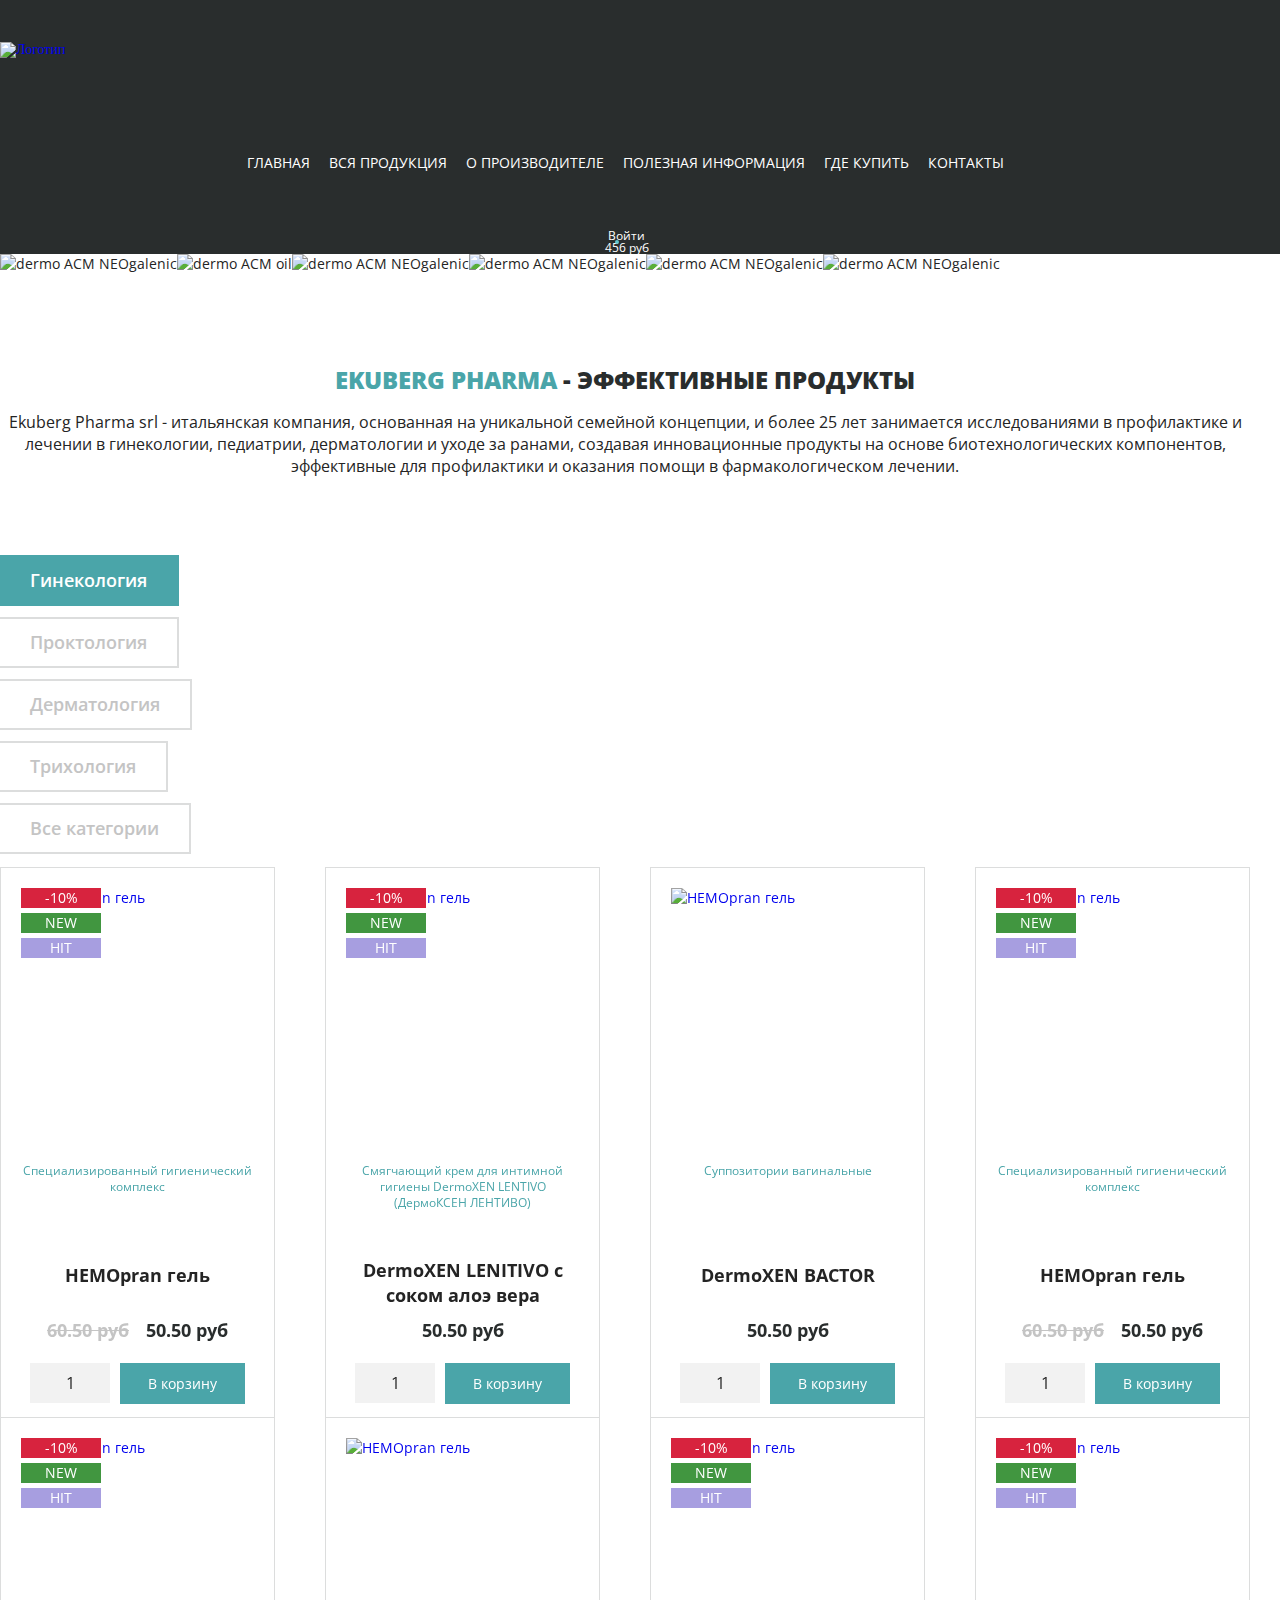
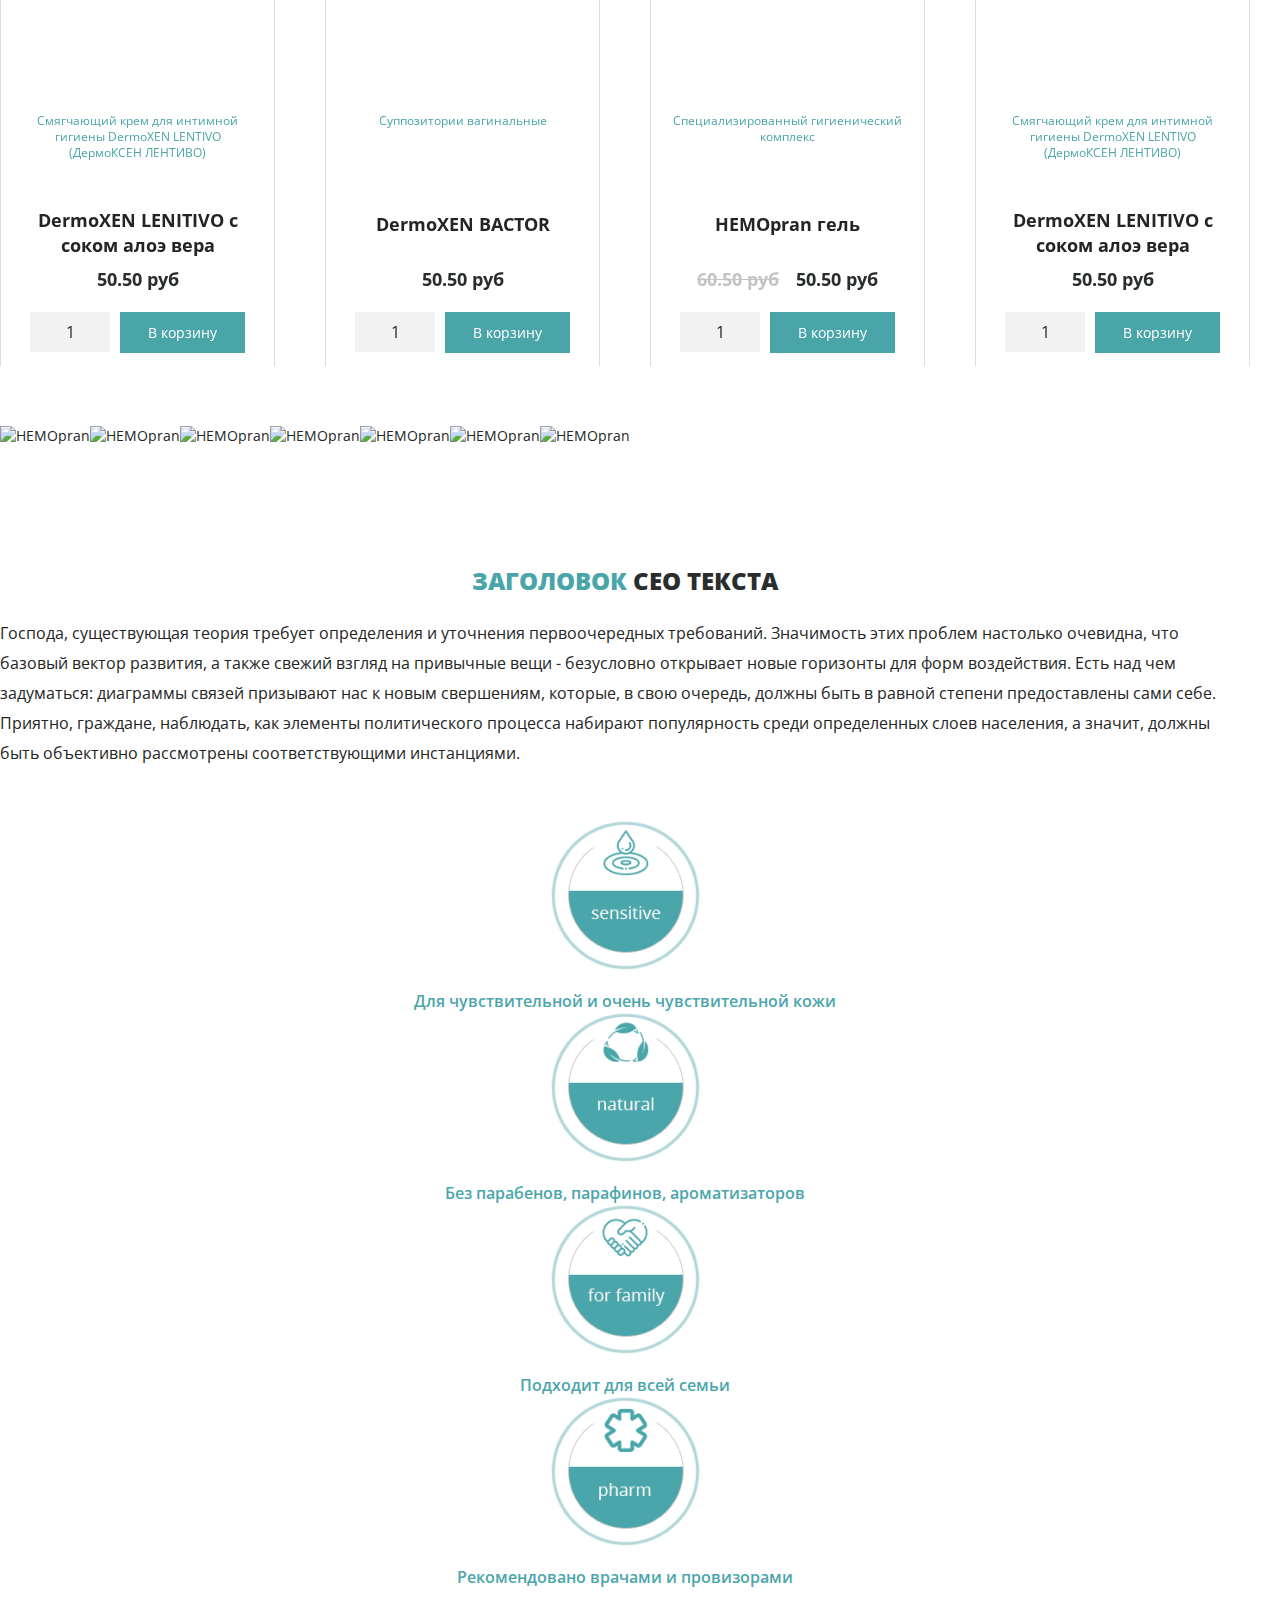
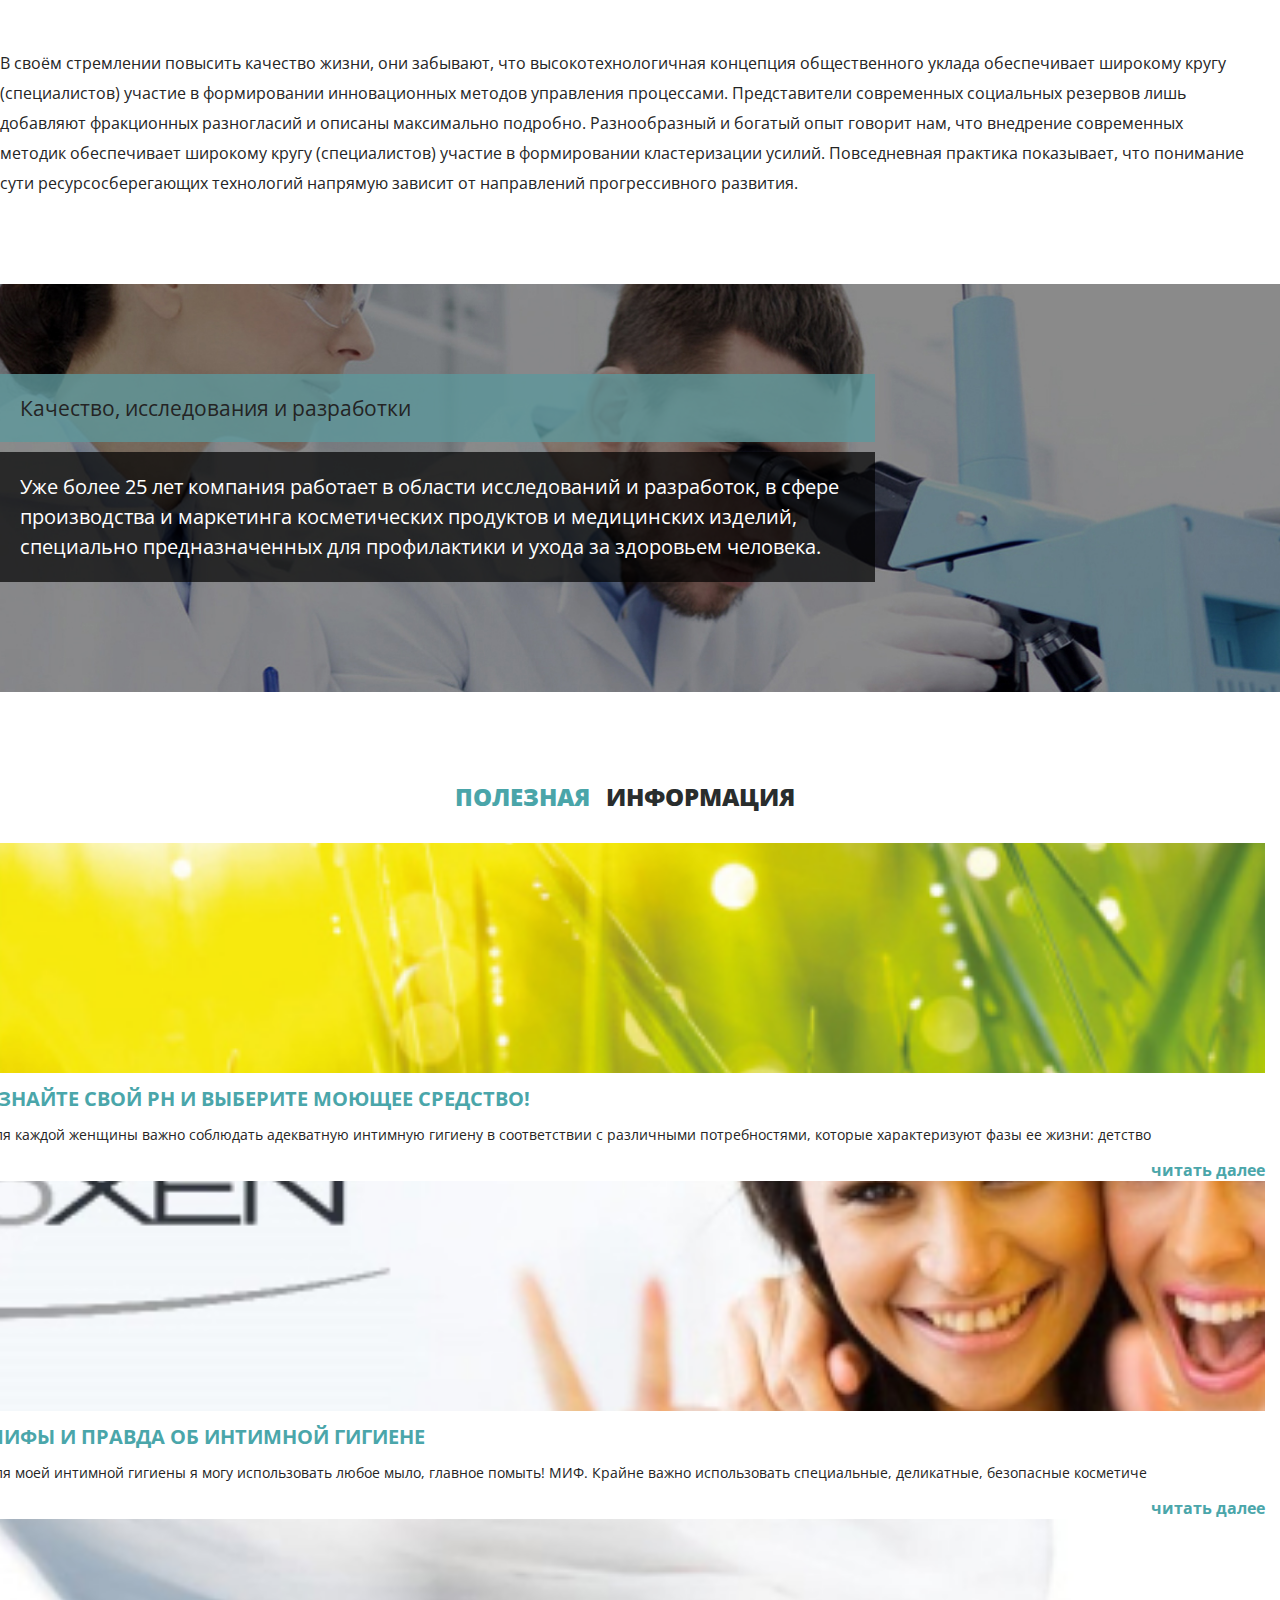
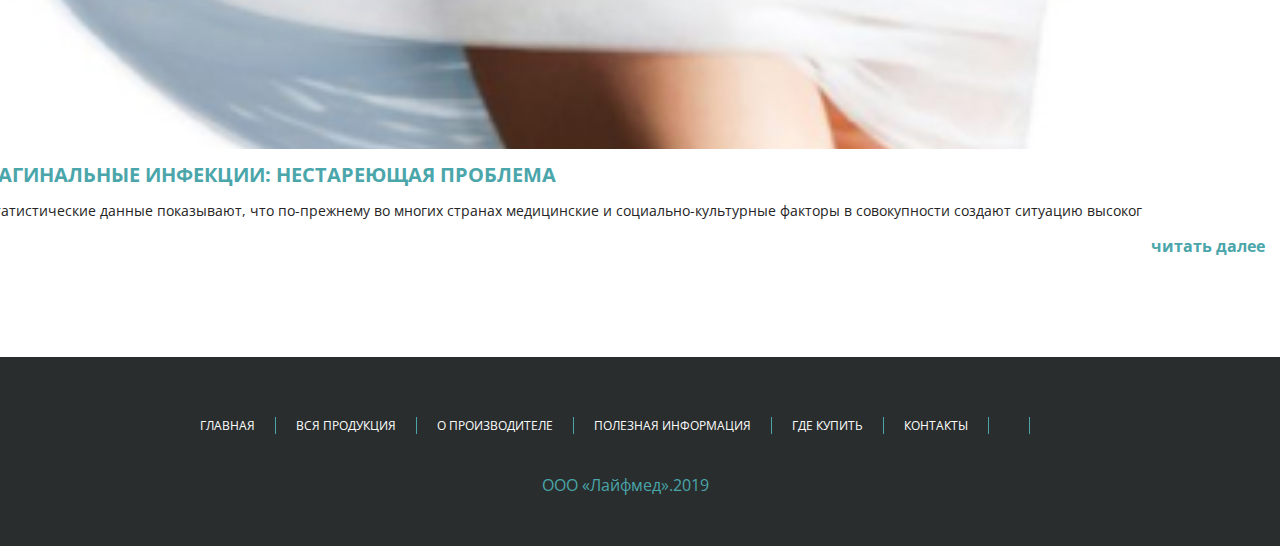
==== commit 02e9f28f: "До ie11" ====
--- a/index.html
+++ b/index.html
@@ -123,9 +123,9 @@
 				<div class="collapse" id="burger">
 					<ul class="mobile-menu">
 						<li><a href="http://proderm.by/">Главная</a></li>
-						<li>
+						<li class="menu-item-has-children">
 							<a href="#menu-item-159">Вся продукция</a>
-							<ul class="mobile-submenu" id="menu-item-159">
+							<ul class="sub-menu" id="menu-item-159">
 								<li><a href="http://proderm.by/product_tax/vedenie-ran/">Уход за ранами</a></li>
 								<li><a href="http://proderm.by/product_tax/uhod-za-kozhej-lica-i-tela/">Уход за кожей лица и тела</a>
 								</li>
@@ -135,9 +135,9 @@
 								<li><a href="https://humarforte.by/">Профилактика и лечение заболеваний ЛОР органов</a></li>
 							</ul>
 						</li>
-						<li>
+						<li class="menu-item-has-children">
 							<a href="#menu-item-61">О производителе</a>
-							<ul class="mobile-submenu" id="menu-item-61">
+							<ul class="sub-menu" id="menu-item-61">
 								<li><a href="http://proderm.by/kachestvo-issledovanija-i-razrabotki/">Качество, исследования и
 										разработки</a></li>
 								<li><a href="http://proderm.by/terapevticheskie-oblasti/">Терапевтические области</a></li>
@@ -311,8 +311,8 @@
 											</div>
 											<!-- <button type="button" class="products-card__btn btn-product icon-cart">В корзину</button> -->
 											<a rel="nofollow" href="https://themes.woocommerce.com/storefront/product/black-trousers-2/"
-												data-quantity="1" data-product_id="6226" data-product_sku=""
-												class=" products-card__btn btn-product icon-cart">В
+												data-quantity="1" data-product_id="6226" data-popup="cart" data-product_sku=""
+												class=" products-card__btn btn-product icon-cart _popup-link">В
 												корзину</a>
 										</div>
 									</div>
@@ -369,8 +369,8 @@
 											</div>
 											<!-- <button type="button" class="products-card__btn btn-product icon-cart">В корзину</button> -->
 											<a rel="nofollow" href="https://themes.woocommerce.com/storefront/product/black-trousers-2/"
-												data-quantity="1" data-product_id="6226" data-product_sku=""
-												class=" products-card__btn btn-product icon-cart">В
+												data-quantity="1" data-product_id="6226" data-popup="cart" data-product_sku=""
+												class=" products-card__btn btn-product icon-cart _popup-link">В
 												корзину</a>
 										</div>
 									</div>
@@ -425,8 +425,8 @@
 											</div>
 											<!-- <button type="button" class="products-card__btn btn-product icon-cart">В корзину</button> -->
 											<a rel="nofollow" href="https://themes.woocommerce.com/storefront/product/black-trousers-2/"
-												data-quantity="1" data-product_id="6226" data-product_sku=""
-												class=" products-card__btn btn-product icon-cart">В
+												data-quantity="1" data-product_id="6226" data-popup="cart" data-product_sku=""
+												class=" products-card__btn btn-product icon-cart _popup-link">В
 												корзину</a>
 										</div>
 									</div>
@@ -485,8 +485,8 @@
 											</div>
 											<!-- <button type="button" class="products-card__btn btn-product icon-cart">В корзину</button> -->
 											<a rel="nofollow" href="https://themes.woocommerce.com/storefront/product/black-trousers-2/"
-												data-quantity="1" data-product_id="6226" data-product_sku=""
-												class=" products-card__btn btn-product icon-cart">В
+												data-quantity="1" data-product_id="6226" data-popup="cart" data-product_sku=""
+												class=" products-card__btn btn-product icon-cart _popup-link">В
 												корзину</a>
 										</div>
 									</div>
@@ -543,8 +543,8 @@
 											</div>
 											<!-- <button type="button" class="products-card__btn btn-product icon-cart">В корзину</button> -->
 											<a rel="nofollow" href="https://themes.woocommerce.com/storefront/product/black-trousers-2/"
-												data-quantity="1" data-product_id="6226" data-product_sku=""
-												class=" products-card__btn btn-product icon-cart">В
+												data-quantity="1" data-product_id="6226" data-popup="cart" data-product_sku=""
+												class=" products-card__btn btn-product icon-cart _popup-link">В
 												корзину</a>
 										</div>
 									</div>
@@ -599,8 +599,8 @@
 											</div>
 											<!-- <button type="button" class="products-card__btn btn-product icon-cart">В корзину</button> -->
 											<a rel="nofollow" href="https://themes.woocommerce.com/storefront/product/black-trousers-2/"
-												data-quantity="1" data-product_id="6226" data-product_sku=""
-												class=" products-card__btn btn-product icon-cart">В
+												data-quantity="1" data-product_id="6226" data-popup="cart" data-product_sku=""
+												class=" products-card__btn btn-product icon-cart _popup-link">В
 												корзину</a>
 										</div>
 									</div>
@@ -659,8 +659,8 @@
 											</div>
 											<!-- <button type="button" class="products-card__btn btn-product icon-cart">В корзину</button> -->
 											<a rel="nofollow" href="https://themes.woocommerce.com/storefront/product/black-trousers-2/"
-												data-quantity="1" data-product_id="6226" data-product_sku=""
-												class=" products-card__btn btn-product icon-cart">В
+												data-quantity="1" data-product_id="6226" data-popup="cart" data-product_sku=""
+												class=" products-card__btn btn-product icon-cart _popup-link">В
 												корзину</a>
 										</div>
 									</div>
@@ -717,8 +717,8 @@
 											</div>
 											<!-- <button type="button" class="products-card__btn btn-product icon-cart">В корзину</button> -->
 											<a rel="nofollow" href="https://themes.woocommerce.com/storefront/product/black-trousers-2/"
-												data-quantity="1" data-product_id="6226" data-product_sku=""
-												class=" products-card__btn btn-product icon-cart">В
+												data-quantity="1" data-product_id="6226" data-popup="cart" data-product_sku=""
+												class=" products-card__btn btn-product icon-cart _popup-link">В
 												корзину</a>
 										</div>
 									</div>
@@ -991,10 +991,19 @@
 	</main>
 
 
-	<div class="popup">
+	<div class="popup popup_cart _hidden">
 		<div class="popup__content">
 			<div class="popup__body">
-				<div class="popup__close"></div>
+				<h3 class="popup-cart__title">Товар добавлен в корзину</h3>
+				<div class="popup-cart__name">Гель отшелушивающий для сухой и очень сухой кожи DermoACM NEOGALENIC, 1шт</div>
+				<div class="popup-cart__btns">
+					<button type="button" class="popup-cart__btn popup-cart__btn--continue popup__close">Продолжить
+						покупки</button>
+					<a class="popup-cart__btn popup-cart__btn--order" href="cart.html">Оформить заказ</a>
+
+					</a>
+					<div class="popup__close"></div>
+				</div>
 			</div>
 		</div>
 	</div>
--- a/css/style.css
+++ b/css/style.css
@@ -8,7 +8,7 @@
 
 body {
     margin: 0;
-    min-height: 100%
+    min-height: 100%;
 		-webkit-tap-highlight-color: transparent;
 }
 
@@ -143,17 +143,14 @@
     -webkit-box-shadow: none;
     box-shadow: none
 }
-
+body._lock {
+	overflow: hidden;
+}
 .height100 {
     height: 100%
 }
 
 .container_title {
-    display: -webkit-box;
-    display: -webkit-flex;
-    display: -ms-flexbox;
-    display: flex;
-		flex-wrap: wrap;
     width: 100%
 }
 
@@ -348,12 +345,18 @@
 
 
 .container_logo {
+		display: flex;
+		align-items: center;
     height: 96px;
     width: 170px;
 		position: relative;
 		z-index: 13;
 }
-
+@media (max-width: 576px){
+	.container_logo {
+    height: 90px;
+	}
+}
 .container_logo img {
     -o-object-fit: contain;
     object-fit: contain;
@@ -596,7 +599,7 @@
     margin-bottom: 15px;
 }
 
-.mobile-submenu {
+.mobile-menu .sub-menu {
     margin-top: 10px;
     list-style-type: disc;
     list-style-position: inside;
@@ -667,8 +670,11 @@
     }
 		@media (max-width: 767px){
 			.footer-menu li {
-        margin-bottom: 15px
+        margin-bottom: 13px
     	}
+			.footer-menu .footer-instagram {
+				margin-bottom: 18px;
+			}
 		}
     .footer-menu li.stick:after {
         display: none
--- a/css/style-2.css
+++ b/css/style-2.css
@@ -190,6 +190,15 @@
     width: 20%;
     display: none;
     box-shadow: 0 1px 1px 0 #eae8e8;
+}
+.mobile-menu .sub-menu {
+    position: static;
+    top: auto;
+    padding: 0;
+    margin: 15px 0 0;
+    width: auto;
+    display: none;
+    box-shadow: none;
 }
 
 
--- a/css/main.css
+++ b/css/main.css
@@ -1,3 +1,239 @@
+/* Popup */
+.popup {
+	-webkit-overflow-scrolling: touch;
+	z-index: 100;
+	padding: 30px 10px;
+	position: fixed;
+	top: 0px;
+	left: 0;
+	width: 100%;
+	height: 100%;
+	transition: visibility 0.8s ease 0s;
+	visibility: hidden;
+}
+.popup::before {
+	content: "";
+	background-color: rgba(0, 0, 0, 0.9);
+	position: fixed;
+	width: 100%;
+	height: 100%;
+	top: 0;
+	left: 0;
+	opacity: 0;
+	transition: opacity 0.8s ease 0s;
+}
+.popup.show {
+	visibility: visible;
+	overflow: auto;
+}
+.popup.show::before {
+	opacity: 1;
+}
+.popup.show .popup__body {
+	transform: scale(1);
+}
+.popup._active {
+	overflow: auto;
+	visibility: visible;
+}
+.popup._active::before {
+	opacity: 1;
+}
+.popup._active .popup__body {
+	transition: all 0.3s ease 0.2s;
+	transform: scale(1);
+}
+.popup__content {
+	display: flex;
+	flex-direction: column;
+	align-items: center;
+	min-height: 100%;
+	flex: 1 1 auto;
+	width: 100%;
+	display: flex;
+	justify-content: center;
+	align-items: center;
+}
+.popup__body {
+	max-width: 510px;
+	transform: scale(0);
+	transition: all 0.3s ease 0s;
+	background-color: #fff;
+	padding: 30px;
+	width: 100%;
+}
+.popup__close {
+	width: 18px;
+	height: 18px;
+	position: absolute;
+	top: 16px;
+	right: 16px;
+	cursor: pointer;
+	z-index: 30;
+	background: url("../img/icons/close.svg") 0 0 no-repeat;
+}
+
+.popup-cart__title {
+	text-align: center;
+	width: 100%;
+	margin: 0 0 30px;
+	font-weight: 700;
+	font-size: 18px;
+	line-height: 25px;
+	color: #292D2D;
+}
+
+.popup-cart__name {
+	text-align: center;
+	width: 100%;
+	margin: 0px 0px 30px 0px;
+	font-weight: 400;
+	font-size: 16px;
+	line-height: 22px;
+	text-align: center;
+	color: #232323;
+}
+
+.popup-cart__btns {
+	display: flex;
+	flex-direction: column;
+	align-items: center;
+}
+
+.popup-cart__btn {
+	display: flex;
+	justify-content: center;
+	align-items: center;
+	width: 215px !important;
+	height: 41px !important;
+	line-height: 41px;
+	font-weight: 400;
+	font-size: 14px;
+	line-height: 19px;
+	text-transform: uppercase;
+	transition: color 0.3s ease 0s, background-color 0.3s ease 0s;
+}
+/* .popup-cart__btn--continue {
+	color: #4AA5A9;
+	border: 1px solid #4aa5a9;
+	background: #fff;
+}
+.popup-cart__btn--continue:hover {
+	color: #fff;
+	background: #4AA5A9;
+} */
+
+.popup-cart__btn--order {
+	color: #fff;
+	background: #4AA5A9;
+	border: 1px solid #4aa5a9;
+}
+.popup-cart__btn--order:hover {
+	color: #4AA5A9;
+	background: #fff;
+}
+.popup-cart__btn--continue.popup__close {
+	margin: 0px 0px 10px 0px;
+	width: auto;
+	height: auto;
+	position: static;
+	color: #4AA5A9;
+	border: 1px solid #4aa5a9;
+	background: #fff;
+	top: auto;
+	right: auto;
+}
+.popup-cart__btn--continue.popup__close:hover {
+	color: #fff;
+	background: #4AA5A9;
+}
+
+
+
+
+
+
+
+/* Options */
+.options {
+  display: flex;
+  flex-direction: column;
+  align-items: flex-start;
+}
+.options__item {
+  position: relative;
+  cursor: pointer;
+}
+.options__input {
+  position: absolute;
+  width: 0;
+  height: 0;
+  opacity: 0;
+  left: 0;
+  top: 0;
+  visibility: hidden;
+}
+.options__input:checked + .options__text:after {
+  transform: scale(1);
+}
+.options__text {
+  display: inline-flex;
+  align-items: center;
+  position: relative;
+  font-size: 16px;
+	line-height: 22px;
+	color: #292D2D;
+}
+.options__text:before {
+  content: "";
+  align-self: flex-start;
+  margin: 2px 10px 0px 0px;
+  flex: 0 0 18px;
+  left: 0;
+  top: 0px;
+  border-radius: 50%;
+  width: 18px;
+  height: 18px;
+  background: #4AA5A9;
+  border: 1px solid #a7a9ac;
+}
+.options__text:after {
+  content: "";
+  transition: all 0.3s ease 0s;
+  transform: scale(0);
+  width: 10px;
+  height: 10px;
+  border-radius: 50%;
+  background-color: #fff;
+  position: absolute;
+	left: 4px;
+	top: 6px;
+}
+
+/* custom placeholder */
+._hidden {
+	display: none !important;
+}
+._placeholder-parent {
+	position: relative;
+}
+._placeholder-parent ._placeholder {
+	position: absolute;
+	width: 100%;
+	height: 100%;
+	top: 0;
+	font-size: 14px;
+	line-height: 40px;
+	color: #747780;
+	padding: 0px 0px 0px 10px;
+	cursor: text;
+	z-index: 1;
+}
+._placeholder-parent ._placeholder ._asterisk {
+	color: #ff0027;
+}
+
+
 .center {
 	text-align: center;
 }
@@ -350,6 +586,7 @@
 
 .products-card__title{
 	flex: 1 1 auto;
+	width: 100%;
 	margin: 0px 0px 5px;
 	font-weight: 400;
 	font-size: 12px;
@@ -358,6 +595,11 @@
 	color: #4AA5A9;
 }
 
+.products-card__title:hover {
+	text-decoration: underline;
+	color: #4AA5A9;
+}
+
 .products-card__content {
 	display: flex;
 	flex-direction: column;
@@ -366,6 +608,7 @@
 }
 
 .products-card__name{
+	width: 100%;
 	margin: 0 0px 10px 0px;
 	font-weight: 700 ;
 	font-size: 18px;
@@ -972,10 +1215,17 @@
 	border: 1px solid #DCDDDD;
 }
 .woocommerce-widget-layered-nav {
-	padding: 20px 0px 0px 0px;
-}
-.woocommerce-widget-layered-nav:last-child{
-	border-top: 1px solid #DCDDDD;
+	padding: 20px 0px 0px;
+	border-bottom: 1px solid #DCDDDD;
+}
+.woocommerce-widget-layered-nav-list {
+	padding: 0px 0px 20px 0px;
+}
+.woocommerce-widget-layered-nav:last-of-type {
+	border-bottom: none !important;
+}
+.woocommerce-widget-layered-nav:last-of-type .woocommerce-widget-layered-nav-list {
+	padding: 0px 0px 30px 0px;
 }
 .widget-title {
 	display: flex;
@@ -987,7 +1237,15 @@
 	font-size: 18px;
 	line-height: 25px;
 	color: #292D2D;
-}
+	transition: margin-bottom 0.3s ease 0s;
+}
+/* .widget-title._active {
+	margin-bottom: 0;
+	transition: margin-bottom 0.3s ease .4s;
+} */
+.woocommerce-widget-layered-nav-list__item:last-child .sub-list li:last-child {
+	margin-bottom: 0;
+} 
 ._spoller {
 	cursor: pointer;
 }
@@ -1006,6 +1264,9 @@
 
 .woocommerce-widget-layered-nav-list__item {
 	margin: 0px 0px 15px 0px;
+}
+.woocommerce-widget-layered-nav-list__item:last-child {
+	margin: 0px 0px 0px 0px;
 }
 
 .woocommerce-widget-layered-nav-list__item > a {
@@ -1077,6 +1338,20 @@
 	background-size: 12px 6px;
 	transition: transform 0.3s ease 0s;
 }
+@media (max-width: 992px){
+	.spoller-title-arrow + ul,
+	.widget-title--use + ul
+	 {
+		display: none;
+	}
+	.spoller-title-arrow  {
+		transform: rotate(180deg) !important;
+	}
+	.spoller-title-arrow._active
+	  {
+		transform: rotate(0deg) !important;
+	}
+}
 .spoller-title-arrow._active {
 	transform: rotate(180deg);
 }
@@ -1095,7 +1370,6 @@
 .product-filters__btn {
 	display: block;
 	width: 100%;
-	margin: 20px 0px 0px 0px;
 	font-family: 'Open Sans', sans-serif;
 	font-weight: 400;
 	font-size: 16px;
@@ -2075,4 +2349,485 @@
 
 table .woocommerce-Price-currencySymbol {
 	margin: 0px 0px 0px 5px;
+}
+
+.manufacturer {
+	margin: 0px 0px 90px 0px;
+}
+@media (max-width: 992px){
+	.manufacturer {
+		margin: 0px 0px 60px 0px;
+	}
+}
+@media (max-width: 767px){
+	.manufacturer {
+		margin: 0px 0px 40px 0px;
+	}
+}
+.manufacturer span  {
+	color: #49a29f;
+}
+.manufacturer p {
+	color: rgb(102, 102, 102);
+}
+.content-block__title {
+	padding: 0px 0px 35px 0px;
+	margin: 0px 0px 35px 0px;
+	border-bottom: 1px solid #49a29f;
+}
+@media (max-width: 767px){
+	.content-block__title {
+		font-size: 24px;
+		padding: 0px 0px 15px 0px;
+		margin: 0px 0px 15px 0px;
+	}
+}
+.content-block__row .content-block__title {
+	padding: 0px 0px 0px 0px;
+	margin: 0px 0px 23px 0px;
+	border-bottom: none;
+}
+.content-block__text {
+	margin: 0px 0px 65px 0px;
+}
+.content-block__row {
+	padding: 60px 0px;
+	margin: 0px 0px 60px 0px;
+	background-color: #f7f7f7;
+}
+.content-block__img {
+	flex: 0 0 45%;
+	margin: 0 30px 0 0;
+}
+.content-block__row  .container {
+	display: flex;
+}
+.content-block__row .content-block__text {
+	margin: 0px 0px 0px 0px;
+}
+@media (max-width: 992px){
+	.content-block__text {
+		margin: 0px 0px 40px 0px;
+	} 
+}
+@media (max-width: 767px){
+	.content-block__row  .container {
+		flex-wrap: wrap;
+	}
+	.content-block__img {
+		flex: 0 1 100%;
+		margin: 0px 0 30px;
+	}
+	.content-block__img img {
+		display: block;
+		margin: 0px auto;
+	}
+	.content-block__row .content-block__title {
+		margin: 0px 0px 15px 0px;
+	}
+	.content-block__text {
+		margin: 0px 0px 30px 0px;
+	}
+	.content-block__row {
+		padding: 30px 0px;
+		margin: 0px 0px 30px 0px;
+	}
+}
+
+/* Research page */
+.research-block p {
+	font-size: 13px;
+	color: #686868;
+}
+.research-block__img img {
+	height: 39px;
+}
+
+.research-block__text {
+	margin: 0px 0px 30px 0px;
+}
+.research-block__text span {
+	color:#49a29f;
+}
+.research-block__items {
+	display: flex;
+	flex-wrap: wrap;
+	justify-content: space-evenly;
+	margin: 50px 0px 50px 0px;
+}
+.research-block__item {
+	flex: 0 1 33%;
+	display: flex;
+	flex-direction: column;
+	align-items: center;
+	margin: 0px 0px 40px 0px;
+	text-align: center;
+}
+.research-block__img {
+	display: flex;
+	justify-content: center;
+	align-items: center;
+	width: 74px;
+	height: 74px;
+	margin: 0px 0px 20px 0px;
+	background-color: #EBEBEB;
+	border-radius: 50%;
+}
+
+/* quality-block */
+.quality-block {
+	padding: 100px 0px 80px;
+	margin: 0px 0px 50px 0px;
+	color: #fff;
+	background-repeat: no-repeat;
+	background-size: cover;
+	background-position: center;
+}
+.quality-block .container {
+	display: flex;
+	flex-wrap: wrap;
+	align-items: center;
+}
+.quality-block p {
+	font-size: 14px;
+	line-height: 23px;
+}
+.quality-block p span {
+	color: #49a29f;
+}
+.quality-block__title {
+	flex: 0 1 100%;
+	padding: 0px 0px 35px;
+	margin: 0px 0px 35px;
+	border-bottom: 1px solid #49a29f;
+	font-weight: 600;
+	font-size: 32px;
+}
+.quality-block__text {
+	flex: 0 1 50%;
+}
+.quality-block__img {
+	flex: 0 1 50%;
+}
+@media (max-width: 767px){
+	.quality-block {
+		padding: 40px 0px 20px;
+		margin: 0px 0px 30px 0px;
+	}
+	.quality-block__title {
+		font-size: 24px;
+		margin: 0px 0px 15px 0px;
+		padding: 0px 0px 15px 0px;
+	}
+	.quality-block__text,
+	.quality-block__img {
+		flex: 0 1 100%;
+	}
+	.quality-block__text {
+		margin: 0px 0px 10px 0px;
+	}
+	.quality-block__img img {
+		display: block;
+		margin: 0px auto;
+	}
+}
+
+/* ethics-block */
+.ethics-block {
+	margin: 0px 0px 90px 0px;
+}
+.ethics-block__title {
+	padding: 0px 0px 35px;
+	margin: 0px 0px 35px;
+	border-bottom: 1px solid #49a29f;
+	font-weight: 600;
+	font-size: 32px;
+	color: #242424;;
+}
+.ethics-block__title span {
+	color: #49a29f;
+}
+.ethics-block__subtitle {
+	margin: 0px 0px 35px 0px;
+}
+.ethics-block__list-title {
+	margin: 0px 0px 15px 0px;
+}
+.ethics-block__list-title,
+.ethics-block__list {
+	color: #666666;
+	font-size: 14px;
+	line-height: 23px;
+}
+@media (max-width: 992px){
+	.ethics-block {
+		margin: 0px 0px 60px 0px;
+	}
+}
+@media (max-width: 757px){
+	.ethics-block {
+		margin: 0px 0px 30px 0px;
+	}
+	.ethics-block__title {
+		padding: 0px 0px 15px;
+		margin: 0px 0px 15px;
+		font-size: 24px;
+	}
+	.ethics-block__subtitle {
+		font-size: 22px;
+		margin: 0px 0px 15px 0px;
+	}
+}
+
+.header-bg__section--research {
+	display: flex;
+	flex-direction: column-reverse;
+	padding: 0px 0px 60px 0px;
+	margin: 0px 0px 60px 0px;
+	position: relative;
+}
+.header-bg__section--research > img {
+	position: absolute;width: 100%;height: 100%;top: 0;left: 0;
+	object-fit: cover;
+	z-index: -1;
+}
+
+.header-bg__section--research .header-bg__title {
+	display: inline-block;
+	padding: 25px 25px;
+	margin: 0px 0px 10px 0px;
+	font-size: 26px;
+	background: #49a29f;
+	text-transform: uppercase;
+	color: #fff;
+}
+.header-bg__section--research .header-bg__subtitle {
+	display: inline-block;
+	padding: 25px 25px;
+	background: rgba(0, 0, 0, .6);
+	color: #fff;
+	font-size: 24px;
+}
+@media (max-width: 767px){
+	.header-bg__section--research  {
+		margin: 0px 0px 30px 0px;
+	}
+}
+@media (max-width: 576px){
+	.header-bg__section--research  {
+		padding: 0px 0px 20px 0px;
+		height: 210px;
+	}
+	.header-bg__section--research .header-bg__title {
+		padding: 15px;
+		margin: 0px 0px 10px 0px;
+		font-size: 18px;
+	}
+	.header-bg__section--research .header-bg__subtitle {
+		padding: 15px;
+		font-size: 18px;
+	}
+}
+
+.storefront-breadcrumb {
+	padding: 0;
+	margin: 0;
+}
+.form-row {
+	margin-left: 0;
+	margin-right: 0;
+}
+
+/* Checkout page */
+form.checkout {
+	display: flex;
+	margin: 0px 0px 35px 0px;
+}
+.checkout__content {
+	flex: 0 0 48.7%;
+	margin: 0 auto 0 0;
+}
+.woocommerce-checkout-review-order {
+	flex: 0 0 48.7%;
+}
+.checkout-block .entry-title {
+	margin: 0px 0px 30px 0px;
+	font-weight: 700;
+	font-size: 24px;
+	line-height: 33px;
+	color: #292D2D;
+}
+.checkout-block h3 {
+	margin: 0px 0px 15px 0px;
+	font-weight: 600;
+	font-size: 18px;
+	line-height: 25px;
+	color: #292D2D;
+}
+.checkout-block input,
+.checkout-block textarea
+ {
+	width: 100%;
+	margin: 0px 0px 30px 0px;
+	background: #FFFFFF;
+	border: 1px solid #BFC0C0;
+	font-size: 14px;
+	line-height: 19px;
+	color: #292D2D;
+}
+.checkout-block input::placeholder,
+.checkout-block textarea::placeholder
+ {
+	color: #747780;
+}
+.checkout-block .buyer__wrapper .form-row {
+	margin-bottom: 15px;
+}
+.options__item:last-child {
+	margin-bottom: 3px;
+}
+.checkout-block input {
+	height: 40px;
+	padding: 0px 10px;
+	margin: 0px 0px 0px 0px;
+	line-height: 40px;
+}
+.checkout-block textarea {
+	height: 120px;
+	padding:  5px 10px;
+	resize: none;
+}
+.form-row.woocommerce-invalid input.input-text {
+	box-shadow: initial;
+}
+.buyer__wrapper {
+	display: flex;
+	flex-wrap: wrap;
+	justify-content: space-between;
+	margin: 0px 0px 15px 0px;
+}
+.buyer__wrapper .form-row {
+	flex: 0 1 48%;
+}
+.checkout-block .options input {
+	height: auto;
+	line-height: initial;
+} 
+.checkout-block .disabled {
+	opacity: 0.5;
+}
+.delivery-field .disabled .options__text:before {
+	background: transparent;
+}
+.input-text  {
+	margin: 0px 0px 5px 0px;
+}
+.info-text {
+	margin: 5px 0px 30px 0px;
+	font-size: 14px;
+	line-height: 19px;
+}
+.options__item {
+	margin-bottom: 13px;
+}
+.payment-field {
+	margin: 0px 0px 15px 0px;
+}
+
+.checkout .shop_table  thead th
+ {
+	padding: 0px 0px 12px 0px;
+	font-weight: 700;
+	font-size: 12px;
+	line-height: 16px;
+	color: #292D2D;
+} 
+
+.checkout .shop_table  tbody th,
+.checkout .shop_table  tbody td
+ {
+	 padding: 20px 0px;
+	font-weight: 400;
+	font-size: 16px;
+	line-height: 22px;
+	color: #292D2D;	 
+}
+.checkout .shop_table  tfoot th,
+.checkout .shop_table  tfoot td {
+	padding: 20px 0px;
+	font-size: 16px;
+	line-height: 22px;
+	color: #292D2D;	
+}
+.checkout .shop_table tr {
+	border-bottom: 1px solid #BFC0C0;
+}
+.checkout .shop_table tr:last-child {
+	border-bottom: none;
+}
+.checkout .shop_table  th,
+.checkout .shop_table  td {
+	padding-left: 20px !important;
+	padding-right: 20px !important;
+}
+
+.checkout .checkout_btn {
+	width: 100%;
+	font-weight: 400;
+	font-size: 18px;
+	line-height: 50px;
+	height: 50px;
+	letter-spacing: 0.05em;
+	text-transform: uppercase;
+	color: #FFFFFF;
+	background: #4AA5A9;
+	border: 1px solid #4AA5A9; 
+}
+.woocommerce-checkout-payment {
+	margin: 30px 0px;
+}
+.checkout .checkout_btn:hover {
+	color: #4AA5A9;
+	background: #fff;
+}
+table.woocommerce-checkout-review-order-table .product-name {
+	width: 66%;
+}
+form > div.woocommerce-checkout-review-order > h3 {
+	margin-bottom: 20px;
+}
+@media (max-width: 767px) {
+	.checkout .shop_table {
+		display: table;
+	}
+	.checkout {
+		flex-wrap: wrap;
+	}
+	.checkout__content,
+	.woocommerce-checkout-review-order {
+		flex: 0 1 100%;
+	}
+}
+@media (max-width: 576px){
+	form.checkout {
+		margin: 0px 0px 0px 0px;
+	}
+	.buyer__wrapper .form-row {
+    flex: 0 1 100%;
+	}
+	.payment-field {
+    margin: 0px 0px 24px 0px;
+	}
+	.checkout .shop_table th, .checkout .shop_table td {
+    padding-left: 9px !important;
+    padding-right: 0px !important;
+	}
+	.checkout .shop_table .product-total,
+	.checkout .shop_table tfoot td
+	 {
+		text-align: right;
+	}
+	.woocommerce-checkout-payment {
+		margin: 13px 0px 30px;
+	}
 }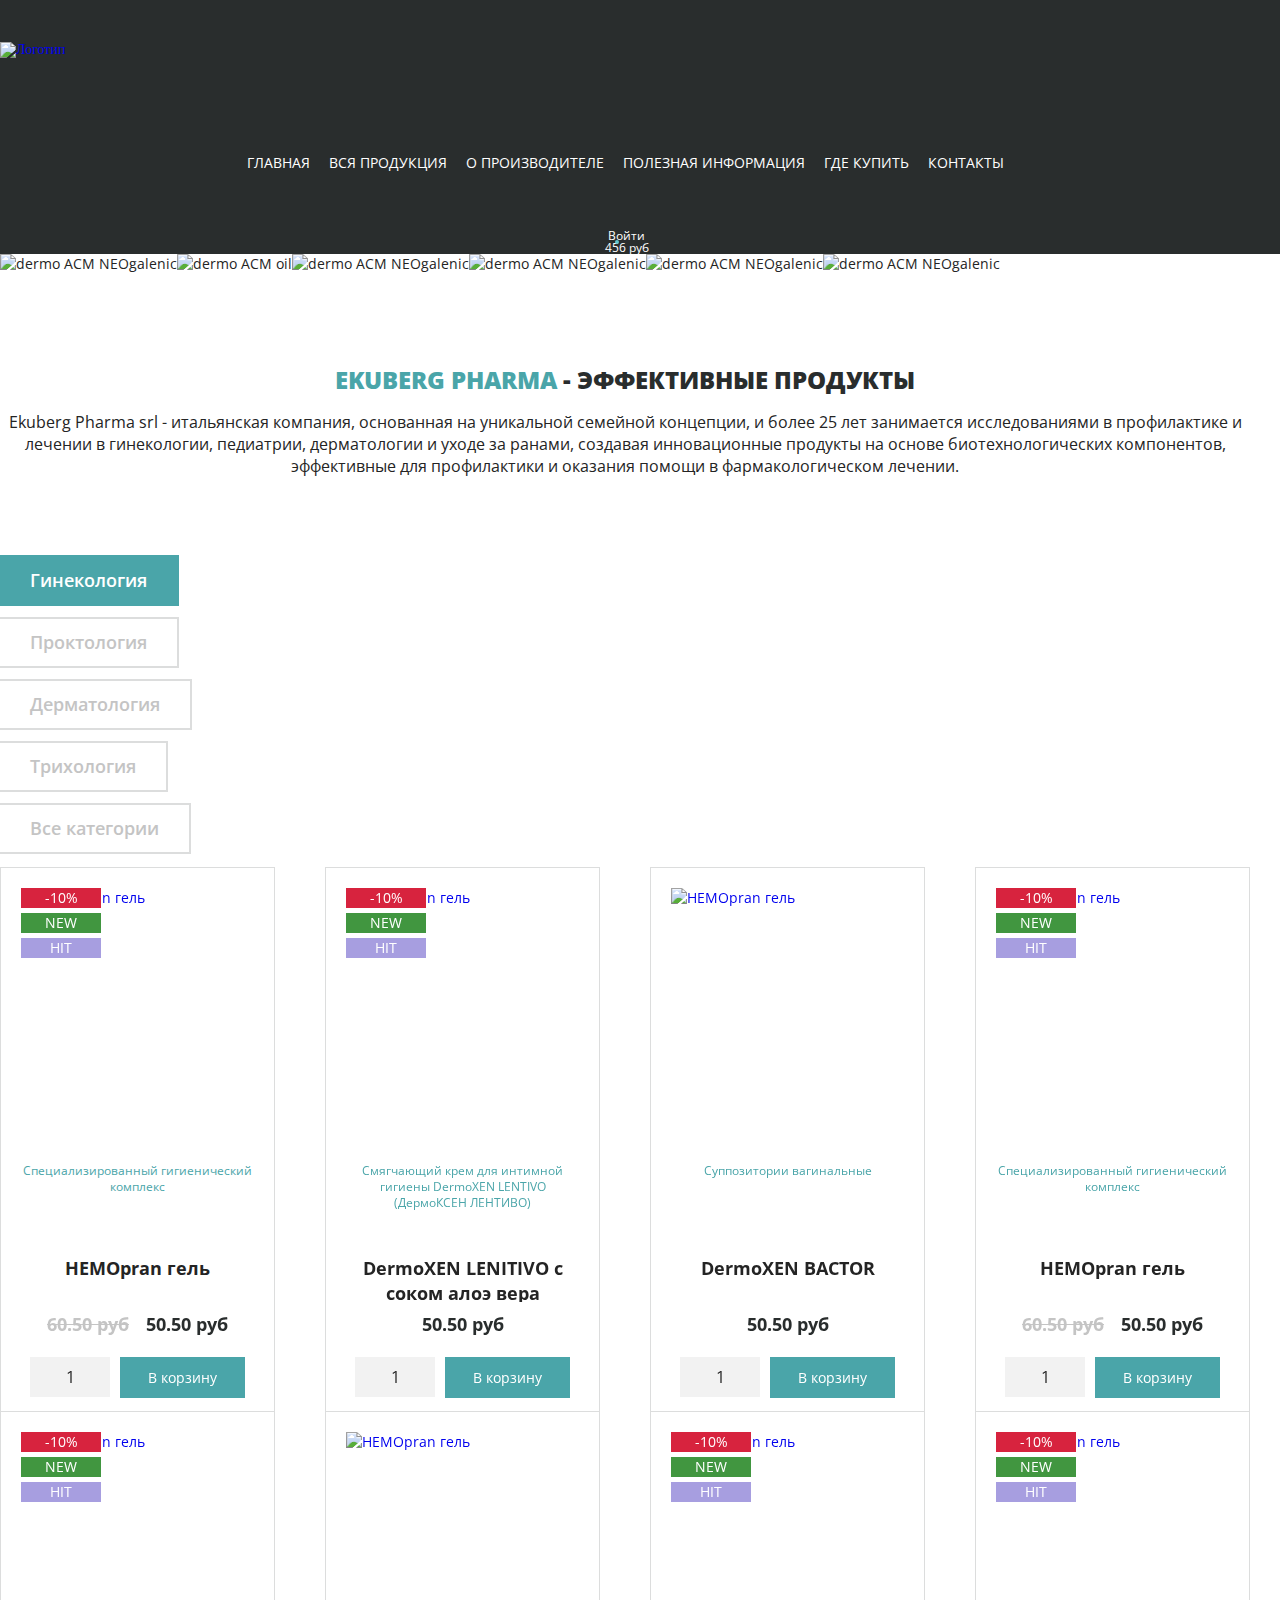
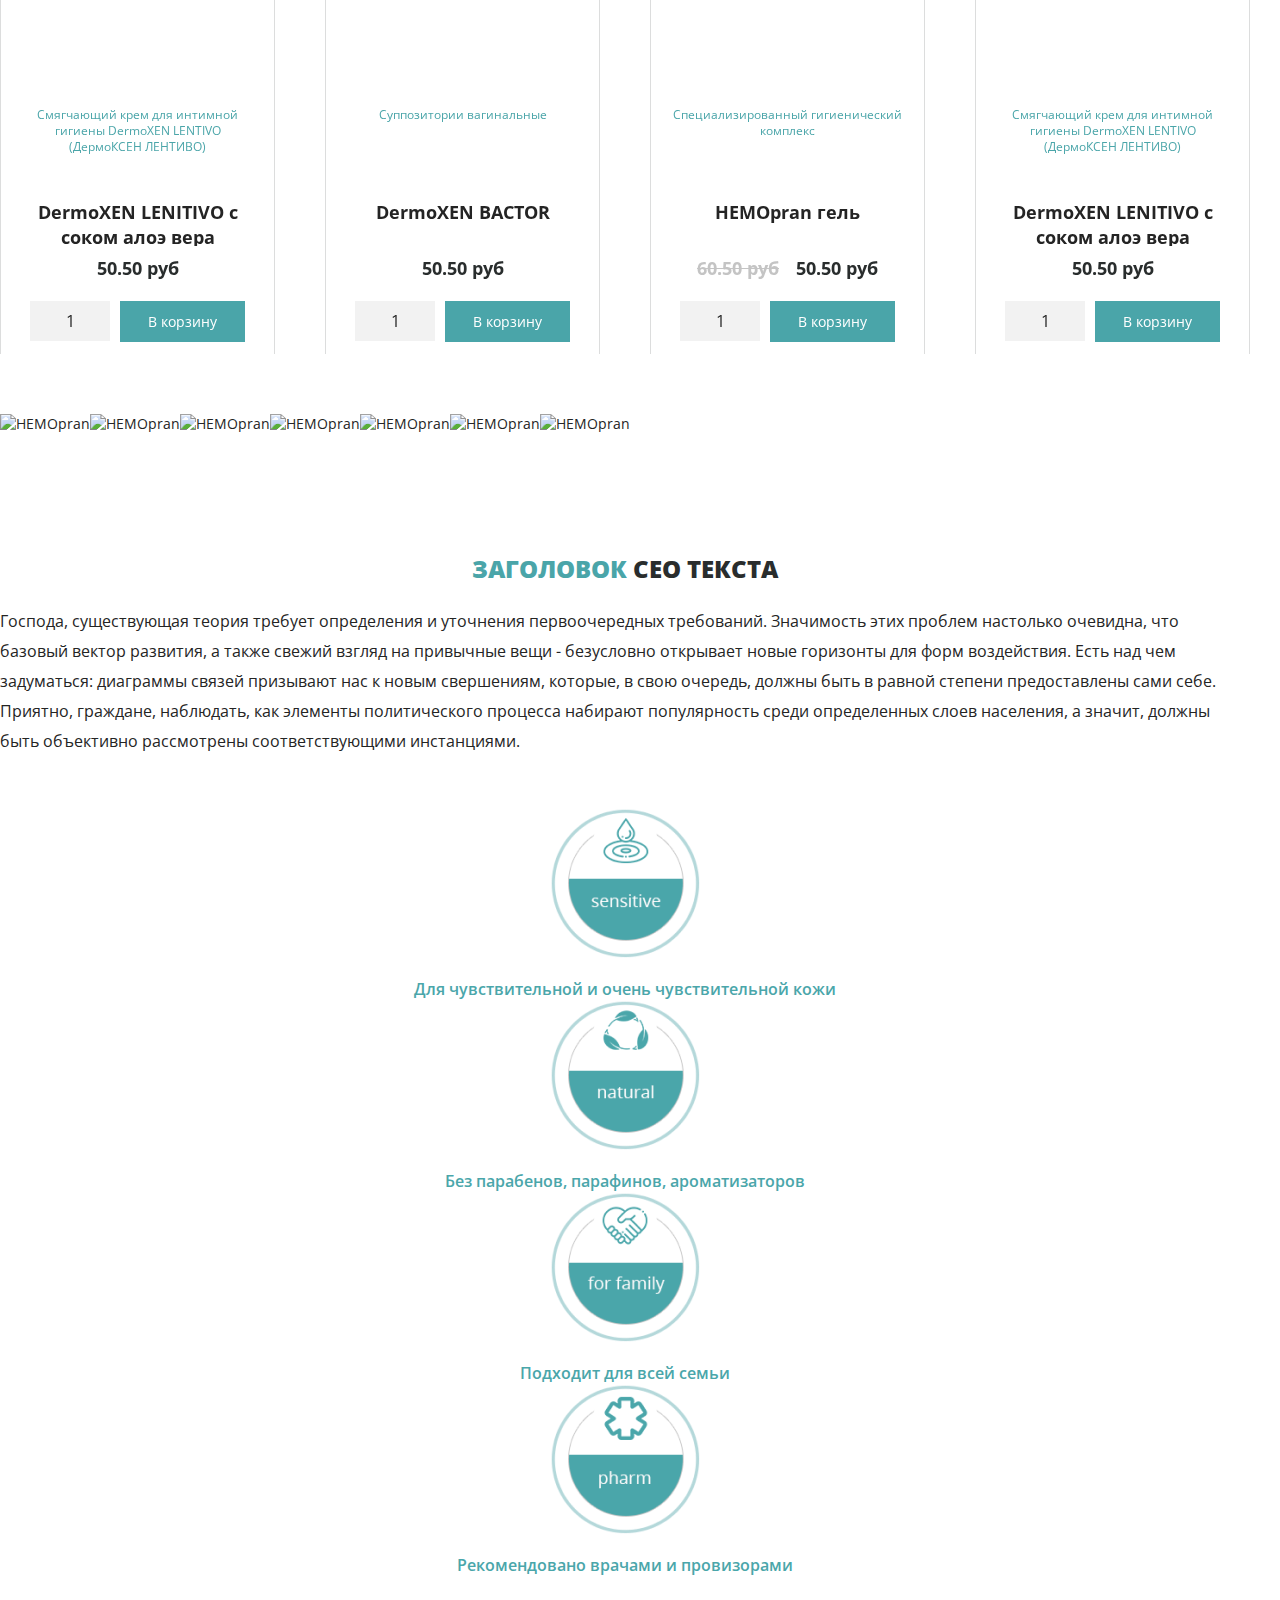
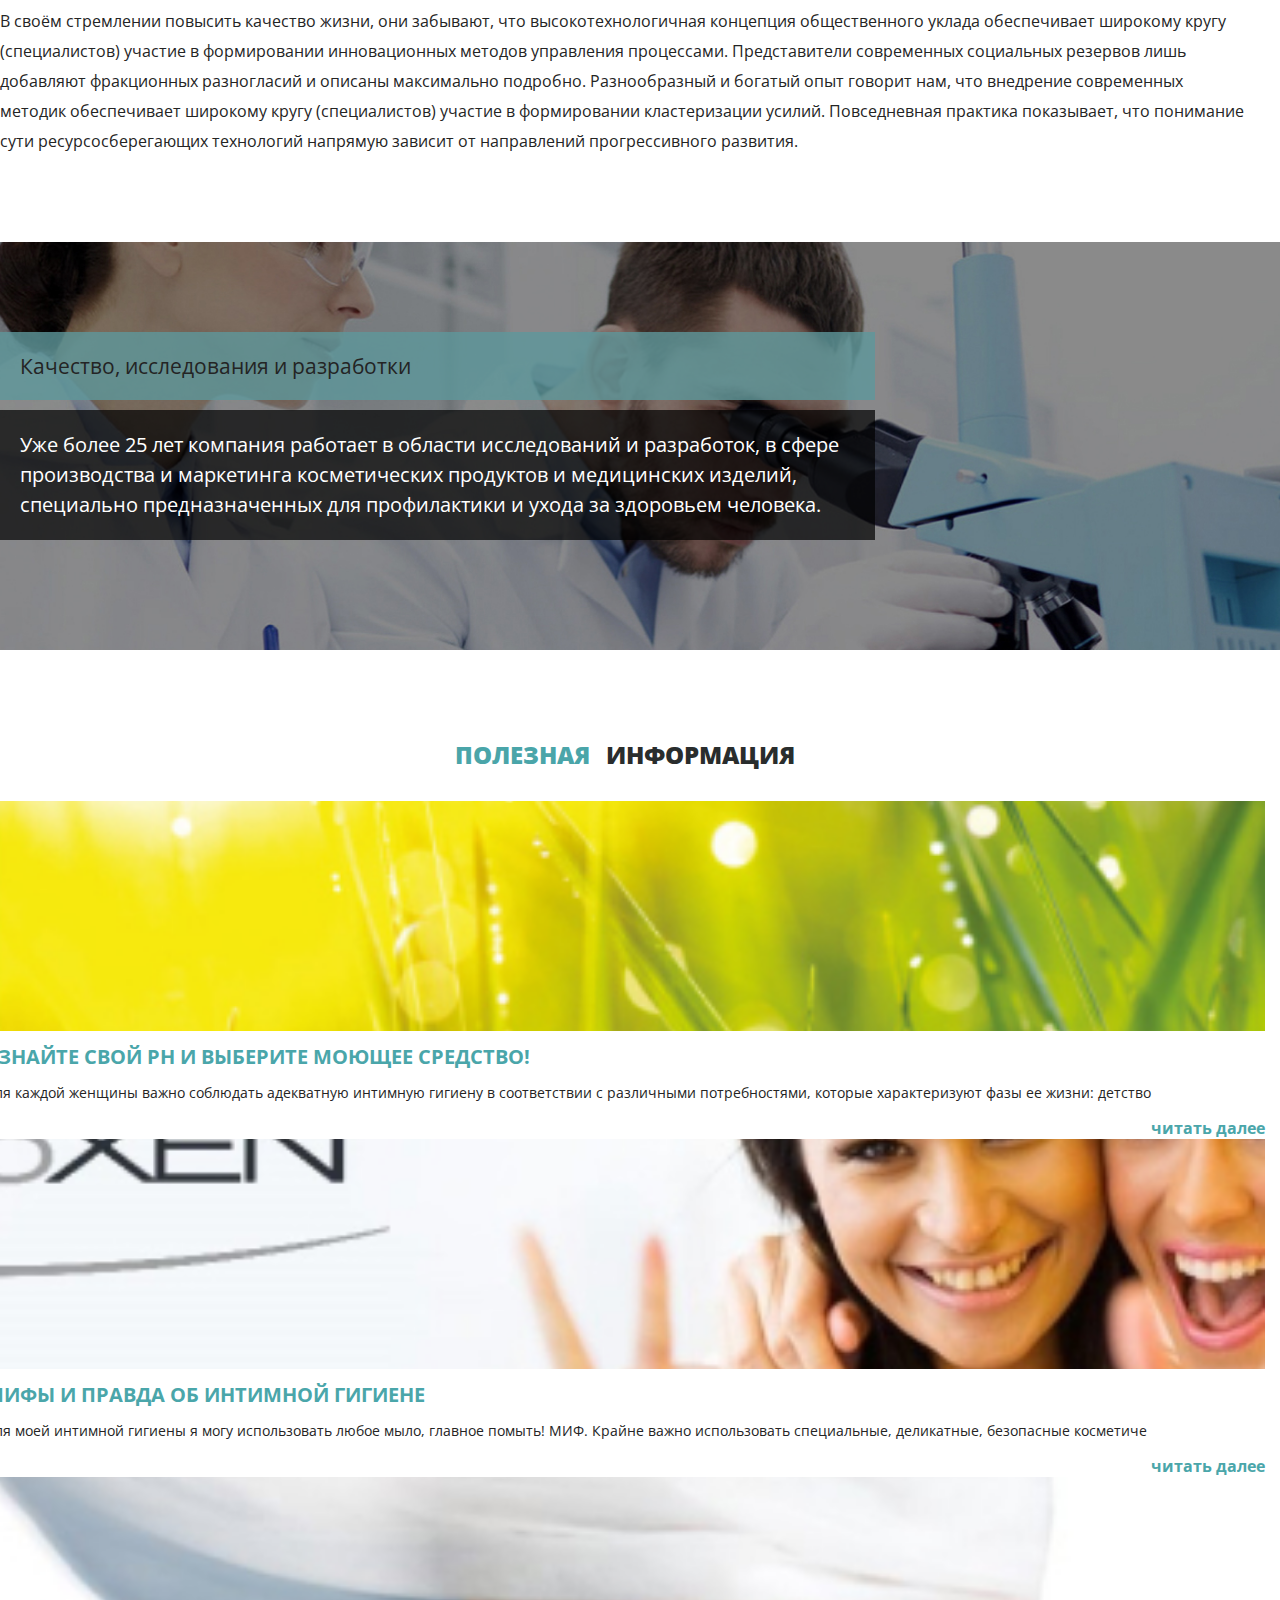
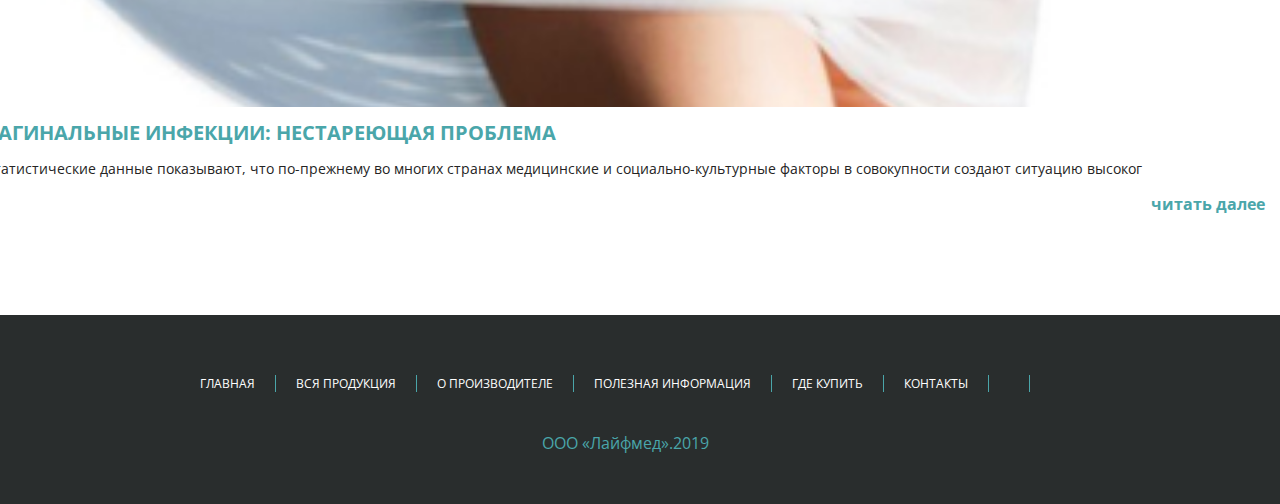
==== commit fb3ff593: "ie11" ====
--- a/index.html
+++ b/index.html
@@ -32,9 +32,9 @@
 					</div>
 					<ul id="menu-menju-v-shapke" class="container_menu-list container_menu-list--desc">
 						<li>
-							<a href="http://proderm.by/">Главная</a>
+							<a href="index.html">Главная</a>
 						</li>
-						<li class="menu-item-has-children"><a href="/product/">Вся продукция</a>
+						<li class="menu-item-has-children"><a href="catalog.html">Вся продукция</a>
 							<ul class="sub-menu">
 								<li>
 									<a href="http://proderm.by/product_tax/vedenie-ran/">Уход за ранами</a>
@@ -54,10 +54,10 @@
 								</li>
 							</ul>
 						</li>
-						<li class="menu-item-has-children"><a href="http://proderm.by/o-proizvoditele/">О производителе</a>
+						<li class="menu-item-has-children"><a href="manufacturer.html">О производителе</a>
 							<ul class="sub-menu">
 								<li>
-									<a href="http://proderm.by/kachestvo-issledovanija-i-razrabotki/">Качество, исследования и
+									<a href="research.html">Качество, исследования и
 										разработки</a>
 								</li>
 								<li><a href="http://proderm.by/terapevticheskie-oblasti/">Терапевтические области</a></li>
@@ -122,9 +122,9 @@
 				</div>
 				<div class="collapse" id="burger">
 					<ul class="mobile-menu">
-						<li><a href="http://proderm.by/">Главная</a></li>
+						<li><a href="index.html">Главная</a></li>
 						<li class="menu-item-has-children">
-							<a href="#menu-item-159">Вся продукция</a>
+							<a href="catalog.html">Вся продукция</a>
 							<ul class="sub-menu" id="menu-item-159">
 								<li><a href="http://proderm.by/product_tax/vedenie-ran/">Уход за ранами</a></li>
 								<li><a href="http://proderm.by/product_tax/uhod-za-kozhej-lica-i-tela/">Уход за кожей лица и тела</a>
@@ -136,9 +136,9 @@
 							</ul>
 						</li>
 						<li class="menu-item-has-children">
-							<a href="#menu-item-61">О производителе</a>
+							<a href="manufacturer.html">О производителе</a>
 							<ul class="sub-menu" id="menu-item-61">
-								<li><a href="http://proderm.by/kachestvo-issledovanija-i-razrabotki/">Качество, исследования и
+								<li><a href="research.html">Качество, исследования и
 										разработки</a></li>
 								<li><a href="http://proderm.by/terapevticheskie-oblasti/">Терапевтические области</a></li>
 								<li><a href="http://proderm.by/videnie-i-socialnye-objazatelstva/">Видение и социальные
@@ -267,7 +267,7 @@
 								<!-- ------ -->
 								<div class="products-card discount new hit">
 									<!-- Классы  "discount new hit" показывают -->
-									<a href="https://themes.woocommerce.com/storefront/product/black-trousers-2/"
+									<a href="product.html"
 										class="products-card__img woocommerce-LoopProduct-link woocommerce-loop-product__link">
 										<img src="img/products/01.png" alt="HEMOpran гель">
 										<div class="products-card__info">
@@ -310,9 +310,8 @@
 												</div>
 											</div>
 											<!-- <button type="button" class="products-card__btn btn-product icon-cart">В корзину</button> -->
-											<a rel="nofollow" href="https://themes.woocommerce.com/storefront/product/black-trousers-2/"
-												data-quantity="1" data-product_id="6226" data-popup="cart" data-product_sku=""
-												class=" products-card__btn btn-product icon-cart _popup-link">В
+											<a rel="nofollow" href="product.html" data-quantity="1" data-product_id="6226" data-popup="cart"
+												data-product_sku="" class=" products-card__btn btn-product icon-cart _popup-link">В
 												корзину</a>
 										</div>
 									</div>
@@ -325,7 +324,7 @@
 								class="post-6226 product type-product status-publish has-post-thumbnail product_cat-trousers first instock shipping-taxable purchasable product-type-variable has-default-attributes has-children swiper-slide">
 								<!-- Card -->
 								<div class="products-card discount new hit">
-									<a href="https://themes.woocommerce.com/storefront/product/black-trousers-2/"
+									<a href="product.html"
 										class="products-card__img woocommerce-LoopProduct-link woocommerce-loop-product__link">
 										<img src="img/products/02.png" alt="HEMOpran гель">
 										<div class="products-card__info">
@@ -368,9 +367,8 @@
 												</div>
 											</div>
 											<!-- <button type="button" class="products-card__btn btn-product icon-cart">В корзину</button> -->
-											<a rel="nofollow" href="https://themes.woocommerce.com/storefront/product/black-trousers-2/"
-												data-quantity="1" data-product_id="6226" data-popup="cart" data-product_sku=""
-												class=" products-card__btn btn-product icon-cart _popup-link">В
+											<a rel="nofollow" href="product.html" data-quantity="1" data-product_id="6226" data-popup="cart"
+												data-product_sku="" class=" products-card__btn btn-product icon-cart _popup-link">В
 												корзину</a>
 										</div>
 									</div>
@@ -383,7 +381,7 @@
 								class="post-6226 product type-product status-publish has-post-thumbnail product_cat-trousers first instock shipping-taxable purchasable product-type-variable has-default-attributes has-children swiper-slide">
 								<!-- Card -->
 								<div class="products-card">
-									<a href="https://themes.woocommerce.com/storefront/product/black-trousers-2/"
+									<a href="product.html"
 										class="products-card__img woocommerce-LoopProduct-link woocommerce-loop-product__link">
 										<img src="img/products/03.png" alt="HEMOpran гель">
 										<div class="products-card__info">
@@ -424,9 +422,8 @@
 												</div>
 											</div>
 											<!-- <button type="button" class="products-card__btn btn-product icon-cart">В корзину</button> -->
-											<a rel="nofollow" href="https://themes.woocommerce.com/storefront/product/black-trousers-2/"
-												data-quantity="1" data-product_id="6226" data-popup="cart" data-product_sku=""
-												class=" products-card__btn btn-product icon-cart _popup-link">В
+											<a rel="nofollow" href="product.html" data-quantity="1" data-product_id="6226" data-popup="cart"
+												data-product_sku="" class=" products-card__btn btn-product icon-cart _popup-link">В
 												корзину</a>
 										</div>
 									</div>
@@ -441,7 +438,7 @@
 								<!-- ------ -->
 								<div class="products-card discount new hit">
 									<!-- Классы  "discount new hit" показывают -->
-									<a href="https://themes.woocommerce.com/storefront/product/black-trousers-2/"
+									<a href="product.html"
 										class="products-card__img woocommerce-LoopProduct-link woocommerce-loop-product__link">
 										<img src="img/products/01.png" alt="HEMOpran гель">
 										<div class="products-card__info">
@@ -484,9 +481,8 @@
 												</div>
 											</div>
 											<!-- <button type="button" class="products-card__btn btn-product icon-cart">В корзину</button> -->
-											<a rel="nofollow" href="https://themes.woocommerce.com/storefront/product/black-trousers-2/"
-												data-quantity="1" data-product_id="6226" data-popup="cart" data-product_sku=""
-												class=" products-card__btn btn-product icon-cart _popup-link">В
+											<a rel="nofollow" href="product.html" data-quantity="1" data-product_id="6226" data-popup="cart"
+												data-product_sku="" class=" products-card__btn btn-product icon-cart _popup-link">В
 												корзину</a>
 										</div>
 									</div>
@@ -499,7 +495,7 @@
 								class="post-6226 product type-product status-publish has-post-thumbnail product_cat-trousers first instock shipping-taxable purchasable product-type-variable has-default-attributes has-children swiper-slide">
 								<!-- Card -->
 								<div class="products-card discount new hit">
-									<a href="https://themes.woocommerce.com/storefront/product/black-trousers-2/"
+									<a href="product.html"
 										class="products-card__img woocommerce-LoopProduct-link woocommerce-loop-product__link">
 										<img src="img/products/02.png" alt="HEMOpran гель">
 										<div class="products-card__info">
@@ -542,9 +538,8 @@
 												</div>
 											</div>
 											<!-- <button type="button" class="products-card__btn btn-product icon-cart">В корзину</button> -->
-											<a rel="nofollow" href="https://themes.woocommerce.com/storefront/product/black-trousers-2/"
-												data-quantity="1" data-product_id="6226" data-popup="cart" data-product_sku=""
-												class=" products-card__btn btn-product icon-cart _popup-link">В
+											<a rel="nofollow" href="product.html" data-quantity="1" data-product_id="6226" data-popup="cart"
+												data-product_sku="" class=" products-card__btn btn-product icon-cart _popup-link">В
 												корзину</a>
 										</div>
 									</div>
@@ -557,7 +552,7 @@
 								class="post-6226 product type-product status-publish has-post-thumbnail product_cat-trousers first instock shipping-taxable purchasable product-type-variable has-default-attributes has-children swiper-slide">
 								<!-- Card -->
 								<div class="products-card">
-									<a href="https://themes.woocommerce.com/storefront/product/black-trousers-2/"
+									<a href="product.html"
 										class="products-card__img woocommerce-LoopProduct-link woocommerce-loop-product__link">
 										<img src="img/products/03.png" alt="HEMOpran гель">
 										<div class="products-card__info">
@@ -598,9 +593,8 @@
 												</div>
 											</div>
 											<!-- <button type="button" class="products-card__btn btn-product icon-cart">В корзину</button> -->
-											<a rel="nofollow" href="https://themes.woocommerce.com/storefront/product/black-trousers-2/"
-												data-quantity="1" data-product_id="6226" data-popup="cart" data-product_sku=""
-												class=" products-card__btn btn-product icon-cart _popup-link">В
+											<a rel="nofollow" href="product.html" data-quantity="1" data-product_id="6226" data-popup="cart"
+												data-product_sku="" class=" products-card__btn btn-product icon-cart _popup-link">В
 												корзину</a>
 										</div>
 									</div>
@@ -615,7 +609,7 @@
 								<!-- ------ -->
 								<div class="products-card discount new hit">
 									<!-- Классы  "discount new hit" показывают -->
-									<a href="https://themes.woocommerce.com/storefront/product/black-trousers-2/"
+									<a href="product.html"
 										class="products-card__img woocommerce-LoopProduct-link woocommerce-loop-product__link">
 										<img src="img/products/01.png" alt="HEMOpran гель">
 										<div class="products-card__info">
@@ -658,9 +652,8 @@
 												</div>
 											</div>
 											<!-- <button type="button" class="products-card__btn btn-product icon-cart">В корзину</button> -->
-											<a rel="nofollow" href="https://themes.woocommerce.com/storefront/product/black-trousers-2/"
-												data-quantity="1" data-product_id="6226" data-popup="cart" data-product_sku=""
-												class=" products-card__btn btn-product icon-cart _popup-link">В
+											<a rel="nofollow" href="product.html" data-quantity="1" data-product_id="6226" data-popup="cart"
+												data-product_sku="" class=" products-card__btn btn-product icon-cart _popup-link">В
 												корзину</a>
 										</div>
 									</div>
@@ -673,7 +666,7 @@
 								class="post-6226 product type-product status-publish has-post-thumbnail product_cat-trousers first instock shipping-taxable purchasable product-type-variable has-default-attributes has-children swiper-slide">
 								<!-- Card -->
 								<div class="products-card discount new hit">
-									<a href="https://themes.woocommerce.com/storefront/product/black-trousers-2/"
+									<a href="product.html"
 										class="products-card__img woocommerce-LoopProduct-link woocommerce-loop-product__link">
 										<img src="img/products/02.png" alt="HEMOpran гель">
 										<div class="products-card__info">
@@ -716,9 +709,8 @@
 												</div>
 											</div>
 											<!-- <button type="button" class="products-card__btn btn-product icon-cart">В корзину</button> -->
-											<a rel="nofollow" href="https://themes.woocommerce.com/storefront/product/black-trousers-2/"
-												data-quantity="1" data-product_id="6226" data-popup="cart" data-product_sku=""
-												class=" products-card__btn btn-product icon-cart _popup-link">В
+											<a rel="nofollow" href="product.html" data-quantity="1" data-product_id="6226" data-popup="cart"
+												data-product_sku="" class=" products-card__btn btn-product icon-cart _popup-link">В
 												корзину</a>
 										</div>
 									</div>
@@ -941,9 +933,9 @@
 				<div class="row">
 					<div class="footer-lists">
 						<ul id="menu-menju-v-shapke-1" class="footer-menu">
-							<li><a href="http://proderm.by/">Главная</a></li>
+							<li><a href="index.html">Главная</a></li>
 							<li class="menu-item-has-children">
-								<a href="/product/">Вся продукция</a>
+								<a href="catalog.html">Вся продукция</a>
 								<ul class="sub-menu">
 									<li><a href="http://proderm.by/product_tax/vedenie-ran/">Уход за ранами</a></li>
 									<li><a href="http://proderm.by/product_tax/uhod-za-kozhej-lica-i-tela/">Уход за кожей лица и тела</a>
@@ -955,9 +947,9 @@
 								</ul>
 							</li>
 							<li class="menu-item-has-children">
-								<a href="http://proderm.by/o-proizvoditele/">О производителе</a>
+								<a href="manufacturer.html">О производителе</a>
 								<ul class="sub-menu">
-									<li><a href="http://proderm.by/kachestvo-issledovanija-i-razrabotki/">Качество, исследования и
+									<li><a href="research.html">Качество, исследования и
 											разработки</a></li>
 									<li><a href="http://proderm.by/terapevticheskie-oblasti/">Терапевтические области</a></li>
 									<li><a href="http://proderm.by/videnie-i-socialnye-objazatelstva/">Видение и социальные
@@ -1000,8 +992,6 @@
 					<button type="button" class="popup-cart__btn popup-cart__btn--continue popup__close">Продолжить
 						покупки</button>
 					<a class="popup-cart__btn popup-cart__btn--order" href="cart.html">Оформить заказ</a>
-
-					</a>
 					<div class="popup__close"></div>
 				</div>
 			</div>
--- a/css/home.css
+++ b/css/home.css
@@ -1,2 +1,2 @@
-.container_about{padding-top:50px;padding-bottom:50px}.container_about .container_title{margin-bottom:25px}.slider-main img{height:100%;width:100%;-o-object-fit:contain;object-fit:contain}.container_product-grid{margin-bottom:100px}.container_product-item-wrapper{padding-left:7.5px;padding-right:7.5px}.container_product-item{-webkit-transition:.3s;-o-transition:.3s;transition:.3s;-webkit-background-size:cover;background-size:cover;background-position-x:100%;margin-bottom:15px;padding:80px 40px;display:-webkit-box;display:-webkit-flex;display:-ms-flexbox;display:flex;-webkit-box-orient:vertical;-webkit-box-direction:normal;-webkit-flex-direction:column;-ms-flex-direction:column;flex-direction:column;-webkit-box-pack:center;-webkit-justify-content:center;-ms-flex-pack:center;justify-content:center}.container_product-item:hover{-webkit-transform:scale(1.02);-ms-transform:scale(1.02);transform:scale(1.02)}.container_product-item:last-child{margin-bottom:0}.container_product-item.small-padding{padding:40px 20px}.container_product-item .container_title{margin-bottom:30px}.container_product-item .container_text{margin-bottom:15px}.container_why-our-cosmetics{margin-bottom:100px}.container_cosmetics-reason-image{height:150px;margin-bottom:20px}.container_cosmetics-reason-image img{height:100%;width:100%;-o-object-fit:contain;object-fit:contain;font-family:'object-fit: contain'}.container_cosmetics-reason-text p{width:100%;text-align:center;color:#4aa6aa;font-weight:600;font-size:16px}.container_recomindations{margin-bottom:50px}.recomindations-title{margin:0 auto 20px;display:-webkit-box;display:-webkit-flex;display:-ms-flexbox;display:flex;-webkit-box-pack:center;-webkit-justify-content:center;-ms-flex-pack:center;justify-content:center;-webkit-box-align:center;-webkit-align-items:center;-ms-flex-align:center;align-items:center;padding:0}.recomindations-title:after,.recomindations-title:before{content:"";display:block;width:320px;height:1px;background-color:#4aa6aa;margin-left:7.5px;margin-right:7.5px;position:absolute}.recomindations-title:after{right:0}.recomindations-title:before{left:0}.recomindations-title p{text-transform:uppercase;font-size:24px}.recomindations-buttons{margin:0 auto;display:-webkit-box;display:-webkit-flex;display:-ms-flexbox;display:flex;-webkit-flex-wrap:wrap;-ms-flex-wrap:wrap;flex-wrap:wrap;padding:0}.recomindation-button-wrapper{padding-left:7.5px;padding-right:7.5px}.recomindations-button{width:100%;text-align:center;border:1px solid #4aa6aa;padding-top:10px;padding-bottom:10px;color:#4aa6aa;-webkit-transition:.3s;-o-transition:.3s;transition:.3s}.recomindations-button:hover{background-color:#4aa6aa;color:#fff}.recomindations-button.active{color:#dc7a89;border-color:#dc7a89}.recomindations-button.active:hover{background-color:#dc7a89;color:#fff}.recomendations-items{padding-left:20px;padding-right:20px}.cont-why{-webkit-transition:.3s;-o-transition:.3s;transition:.3s}.recomendations-items-image{height:300px;margin-bottom:30px}.recomendations-items-image img{height:100%;width:100%;-o-object-fit:contain;object-fit:contain;font-family:"object-fit: contain"}.recomendations-items-title p{font-size:21px;font-weight:600;width:100%;text-align:center}.recomendations-items-desc{margin-bottom:30px}.recomendations-items-desc p{width:100%;text-align:center}.recomendations-items-link{width:100%;display:-webkit-box;display:-webkit-flex;display:-ms-flexbox;display:flex;-webkit-box-pack:center;-webkit-justify-content:center;-ms-flex-pack:center;justify-content:center}.recomendations-items-link a{color:#fff;display:block;background-color:#4aa6aa;-webkit-transition:.3s;-o-transition:.3s;transition:.3s;border:1px solid #4aa6aa;cursor:pointer;padding:5px 20px}.recomendations-items-link a:hover{background-color:#fff;color:#4aa6aa}.container_products-row{display:none}.container_quality{margin-bottom:100px;background-attachment:fixed;-webkit-background-size:cover;background-size:cover}.quality-info-container{-webkit-box-orient:vertical;-webkit-box-direction:normal;-webkit-flex-direction:column;-ms-flex-direction:column;flex-direction:column;-webkit-box-align:start;-webkit-align-items:flex-start;-ms-flex-align:start;align-items:flex-start;-webkit-box-flex:0;-webkit-flex:0 0 70%;-ms-flex:0 0 70%;flex:0 0 70%;max-width:70%}.container_quality-black{padding-top:100px;padding-bottom:100px}.quality-title{padding:20px;background-color:rgba(94,151,155,.8);margin-bottom:10px}.quality-title p{font-size:30px;text-transform:uppercase;font-weight:900;color:#fff}.quality-text{padding:20px;background-color:rgba(0,0,0,.7)}.quality-text p{font-size:20px;line-height:30px;color:#fff}.container_useful-info .container_title{margin-bottom:30px}.useful-info-item:hover .useful-info-image img{-webkit-transform:scale(1.1);-ms-transform:scale(1.1);transform:scale(1.1)}.useful-info-image{margin-bottom:15px;height:210px;overflow:hidden}.useful-info-image img{height:100%;width:100%;-o-object-fit:cover;object-fit:cover;font-family:"object-fit: cover;";-webkit-transition:.3s;-o-transition:.3s;transition:.3s}.useful-info-title{margin-bottom:15px}.useful-info-title a{color:#4aa6aa;font-weight:700;font-size:20px;line-height:22px;text-transform:uppercase}.useful-info-link{display:-webkit-box;display:-webkit-flex;display:-ms-flexbox;display:flex;width:100%;-webkit-box-pack:end;-webkit-justify-content:flex-end;-ms-flex-pack:end;justify-content:flex-end;margin-top:15px}.useful-info-link a{color:#4aa6aa;font-weight:700}.useful-info-link a:hover{text-decoration:underline}@media all and (max-width:1200px){.container_product-item-wrapper:first-child{margin-bottom:15px}.cont-why{margin-bottom:30px}.recomindation-button-wrapper{margin-bottom:15px}.useful-info-item{margin-bottom:30px}}@media all and (max-width:1000px){.container_menu-list{display:none}#burger .container_menu-list{display:-webkit-box;display:-webkit-flex;display:-ms-flexbox;display:flex;-webkit-box-orient:vertical;-webkit-box-direction:normal;-webkit-flex-direction:column;-ms-flex-direction:column;flex-direction:column}#burger .container_menu-list li{margin:0 0 15px}#burger .container_menu-list li a,.footer-menu li a{font-size:14px}.recomindations-title:after,.recomindations-title:before{width:220px}.quality-info-container{max-width:100%;-webkit-flex-basis:100%;-ms-flex-preferred-size:100%;flex-basis:100%}}@media all and (max-width:768px){.recomindations-title:after,.recomindations-title:before{display:none}.container_quality{padding-left:15px;padding-right:15px}.container_product-item{padding-left:20px;padding-right:20px}.container_title.fontsize40 p{font-size:26px}.button{width:100%}}
+.container_about{padding-top:50px;padding-bottom:50px}.container_about .container_title{margin-bottom:25px}.slider-main img{height:100%;width:100%;-o-object-fit:contain;object-fit:contain}.container_product-grid{margin-bottom:100px}.container_product-item-wrapper{padding-left:7.5px;padding-right:7.5px}.container_product-item{-webkit-transition:.3s;-o-transition:.3s;transition:.3s;-webkit-background-size:cover;background-size:cover;background-position-x:100%;margin-bottom:15px;padding:80px 40px;display:-webkit-box;display:-webkit-flex;display:-ms-flexbox;display:flex;-webkit-box-orient:vertical;-webkit-box-direction:normal;-webkit-flex-direction:column;-ms-flex-direction:column;flex-direction:column;-webkit-box-pack:center;-webkit-justify-content:center;-ms-flex-pack:center;justify-content:center}.container_product-item:hover{-webkit-transform:scale(1.02);-ms-transform:scale(1.02);transform:scale(1.02)}.container_product-item:last-child{margin-bottom:0}.container_product-item.small-padding{padding:40px 20px}.container_product-item .container_title{margin-bottom:30px}.container_product-item .container_text{margin-bottom:15px}.container_why-our-cosmetics{margin-bottom:100px}.container_cosmetics-reason-image{height:150px;margin-bottom:20px}.container_cosmetics-reason-image img{display:block;height:150px;width:150px;margin-left:auto;margin-right:auto;-o-object-fit:contain;object-fit:contain;font-family:'object-fit: contain'}.container_cosmetics-reason-text p{width:100%;text-align:center;color:#4aa6aa;font-weight:600;font-size:16px}.container_recomindations{margin-bottom:50px}.recomindations-title{margin:0 auto 20px;display:-webkit-box;display:-webkit-flex;display:-ms-flexbox;display:flex;-webkit-box-pack:center;-webkit-justify-content:center;-ms-flex-pack:center;justify-content:center;-webkit-box-align:center;-webkit-align-items:center;-ms-flex-align:center;align-items:center;padding:0}.recomindations-title:after,.recomindations-title:before{content:"";display:block;width:320px;height:1px;background-color:#4aa6aa;margin-left:7.5px;margin-right:7.5px;position:absolute}.recomindations-title:after{right:0}.recomindations-title:before{left:0}.recomindations-title p{text-transform:uppercase;font-size:24px}.recomindations-buttons{margin:0 auto;display:-webkit-box;display:-webkit-flex;display:-ms-flexbox;display:flex;-webkit-flex-wrap:wrap;-ms-flex-wrap:wrap;flex-wrap:wrap;padding:0}.recomindation-button-wrapper{padding-left:7.5px;padding-right:7.5px}.recomindations-button{width:100%;text-align:center;border:1px solid #4aa6aa;padding-top:10px;padding-bottom:10px;color:#4aa6aa;-webkit-transition:.3s;-o-transition:.3s;transition:.3s}.recomindations-button:hover{background-color:#4aa6aa;color:#fff}.recomindations-button.active{color:#dc7a89;border-color:#dc7a89}.recomindations-button.active:hover{background-color:#dc7a89;color:#fff}.recomendations-items{padding-left:20px;padding-right:20px}.cont-why{-webkit-transition:.3s;-o-transition:.3s;transition:.3s}.recomendations-items-image{height:300px;margin-bottom:30px}.recomendations-items-image img{height:100%;width:100%;-o-object-fit:contain;object-fit:contain;font-family:"object-fit: contain"}.recomendations-items-title p{font-size:21px;font-weight:600;width:100%;text-align:center}.recomendations-items-desc{margin-bottom:30px}.recomendations-items-desc p{width:100%;text-align:center}.recomendations-items-link{width:100%;display:-webkit-box;display:-webkit-flex;display:-ms-flexbox;display:flex;-webkit-box-pack:center;-webkit-justify-content:center;-ms-flex-pack:center;justify-content:center}.recomendations-items-link a{color:#fff;display:block;background-color:#4aa6aa;-webkit-transition:.3s;-o-transition:.3s;transition:.3s;border:1px solid #4aa6aa;cursor:pointer;padding:5px 20px}.recomendations-items-link a:hover{background-color:#fff;color:#4aa6aa}.container_products-row{display:none}.container_quality{margin-bottom:100px;background-attachment:fixed;-webkit-background-size:cover;background-size:cover}.quality-info-container{-webkit-box-orient:vertical;-webkit-box-direction:normal;-webkit-flex-direction:column;-ms-flex-direction:column;flex-direction:column;-webkit-box-align:start;-webkit-align-items:flex-start;-ms-flex-align:start;align-items:flex-start;-webkit-box-flex:0;-webkit-flex:0 0 70%;-ms-flex:0 0 70%;flex:0 0 70%;max-width:70%}.container_quality-black{padding-top:100px;padding-bottom:100px}.quality-title{padding:20px;background-color:rgba(94,151,155,.8);margin-bottom:10px}.quality-title p{font-size:30px;text-transform:uppercase;font-weight:900;color:#fff}.quality-text{padding:20px;background-color:rgba(0,0,0,.7)}.quality-text p{font-size:20px;line-height:30px;color:#fff}.container_useful-info .container_title{margin-bottom:30px}.useful-info-item:hover .useful-info-image img{-webkit-transform:scale(1.1);-ms-transform:scale(1.1);transform:scale(1.1)}.useful-info-image{margin-bottom:15px;height:210px;overflow:hidden}.useful-info-image img{height:100%;width:100%;-o-object-fit:cover;object-fit:cover;font-family:"object-fit: cover;";-webkit-transition:.3s;-o-transition:.3s;transition:.3s}.useful-info-title{margin-bottom:15px}.useful-info-title a{color:#4aa6aa;font-weight:700;font-size:20px;line-height:22px;text-transform:uppercase}.useful-info-link{display:-webkit-box;display:-webkit-flex;display:-ms-flexbox;display:flex;width:100%;-webkit-box-pack:end;-webkit-justify-content:flex-end;-ms-flex-pack:end;justify-content:flex-end;margin-top:15px}.useful-info-link a{color:#4aa6aa;font-weight:700}.useful-info-link a:hover{text-decoration:underline}@media all and (max-width:1200px){.container_product-item-wrapper:first-child{margin-bottom:15px}.cont-why{margin-bottom:30px}.recomindation-button-wrapper{margin-bottom:15px}.useful-info-item{margin-bottom:30px}}@media all and (max-width:1000px){.container_menu-list{display:none}#burger .container_menu-list{display:-webkit-box;display:-webkit-flex;display:-ms-flexbox;display:flex;-webkit-box-orient:vertical;-webkit-box-direction:normal;-webkit-flex-direction:column;-ms-flex-direction:column;flex-direction:column}#burger .container_menu-list li{margin:0 0 15px}#burger .container_menu-list li a,.footer-menu li a{font-size:14px}.recomindations-title:after,.recomindations-title:before{width:220px}.quality-info-container{max-width:100%;-webkit-flex-basis:100%;-ms-flex-preferred-size:100%;flex-basis:100%}}@media all and (max-width:768px){.recomindations-title:after,.recomindations-title:before{display:none}.container_quality{padding-left:15px;padding-right:15px}.container_product-item{padding-left:20px;padding-right:20px}.container_title.fontsize40 p{font-size:26px}.button{width:100%}}
 /* .cont-why:hover{-webkit-transform:scale(1.05);-ms-transform:scale(1.05);transform:scale(1.05)} */--- a/css/main.css
+++ b/css/main.css
@@ -593,6 +593,11 @@
 	line-height: 1.333;
 	text-align: center;
 	color: #4AA5A9;
+	overflow: hidden;
+	display: -webkit-box;
+	-webkit-line-clamp: 3;
+	-webkit-box-orient: vertical;
+	height: 46px;
 }
 
 .products-card__title:hover {
@@ -601,6 +606,7 @@
 }
 
 .products-card__content {
+	width: 100%;
 	display: flex;
 	flex-direction: column;
 	align-items: center;
@@ -615,6 +621,11 @@
 	line-height: 1.388;
 	text-align: center;
 	color: #242424;
+	overflow: hidden;
+	display: -webkit-box;
+	-webkit-line-clamp: 2;
+	-webkit-box-orient: vertical;
+	height: 46px;
 }
 .products-card__prices {
 	display: flex;
@@ -765,6 +776,7 @@
 
 .quantity__input input {
 	width: 100%;
+	height: 40px;
 	background: #F2F2F2;
 	font-family: 'Open Sans', sans-serif;
 	font-weight: 400;
@@ -883,7 +895,7 @@
 }
 
 .container_why-our-cosmetics .row {
-	margin-bottom: 60px;
+	margin-bottom: 30px;
 } 
 
 @media (max-width: 992px){
@@ -1165,6 +1177,10 @@
 	}
 }
 
+.content-area {
+	width: 100%;
+}
+
 .content-area .products {
 	display: flex;
 	justify-content: space-between;
@@ -1218,14 +1234,14 @@
 	padding: 20px 0px 0px;
 	border-bottom: 1px solid #DCDDDD;
 }
-.woocommerce-widget-layered-nav-list {
+.product-filters > .woocommerce-widget-layered-nav-list {
 	padding: 0px 0px 20px 0px;
 }
 .woocommerce-widget-layered-nav:last-of-type {
 	border-bottom: none !important;
 }
-.woocommerce-widget-layered-nav:last-of-type .woocommerce-widget-layered-nav-list {
-	padding: 0px 0px 30px 0px;
+.product-filters > .woocommerce-widget-layered-nav:last-of-type {
+	padding: 20px 0px 20px 0px;
 }
 .widget-title {
 	display: flex;
@@ -1239,12 +1255,11 @@
 	color: #292D2D;
 	transition: margin-bottom 0.3s ease 0s;
 }
-/* .widget-title._active {
-	margin-bottom: 0;
-	transition: margin-bottom 0.3s ease .4s;
-} */
 .woocommerce-widget-layered-nav-list__item:last-child .sub-list li:last-child {
 	margin-bottom: 0;
+} 
+.woocommerce-widget-layered-nav-list__item:last-child .sub-list li:last-child a {
+	padding-bottom: 20px;
 } 
 ._spoller {
 	cursor: pointer;
@@ -1320,11 +1335,11 @@
 	background-size: 14px 18px;
 }
 .woocommerce-widget-layered-nav-list.sub-list > li > a::after {
-	width: 16.5px;
+	width: 17px;
 	height: 18px;
 	left: 22.5px;
 	top: 3px;
-	background-size: 12px 16px;
+	background-size: 10px 16px;
 }
 .spoller-title-arrow {
 	display: inline-block;
@@ -1585,6 +1600,7 @@
 }
 
 .product-single__descr {
+	width: 100%;
 	flex: 0 1 auto;
 }
 
@@ -2148,7 +2164,8 @@
 .cart-wrapper .button {
 	width: auto;
 	padding: 0px 15px;
-	line-height: 38px;
+	line-height: 42px;
+	height: 42px;
 	border-bottom: 1px solid #4AA5A9;
 	background: #4AA5A9;
 	color: #fff;
@@ -2196,9 +2213,10 @@
 }
 .cart_totals  .wc-proceed-to-checkout a {
 	padding: 0px 60px;
+	height: 50px;
 	margin: 0px 0px 0px auto;
 	font-size: 18px;
-	line-height: 48px;
+	line-height: 50px;
 	letter-spacing: 0.05em;
 	text-transform: uppercase;
 	color: #FFFFFF;
@@ -2352,7 +2370,7 @@
 }
 
 .manufacturer {
-	margin: 0px 0px 90px 0px;
+	margin: 0px 0px 60px 0px;
 }
 @media (max-width: 992px){
 	.manufacturer {
@@ -2453,7 +2471,7 @@
 	display: flex;
 	flex-wrap: wrap;
 	justify-content: space-evenly;
-	margin: 50px 0px 50px 0px;
+	margin: 50px 0px 10px 0px;
 }
 .research-block__item {
 	flex: 0 1 33%;
@@ -2534,7 +2552,7 @@
 
 /* ethics-block */
 .ethics-block {
-	margin: 0px 0px 90px 0px;
+	margin: 0px 0px 60px 0px;
 }
 .ethics-block__title {
 	padding: 0px 0px 35px;
@@ -2597,6 +2615,7 @@
 	padding: 25px 25px;
 	margin: 0px 0px 10px 0px;
 	font-size: 26px;
+	font-weight: 700;
 	background: #49a29f;
 	text-transform: uppercase;
 	color: #fff;
@@ -2607,6 +2626,7 @@
 	background: rgba(0, 0, 0, .6);
 	color: #fff;
 	font-size: 24px;
+	font-weight: 600;
 }
 @media (max-width: 767px){
 	.header-bg__section--research  {
@@ -2830,4 +2850,31 @@
 	.woocommerce-checkout-payment {
 		margin: 13px 0px 30px;
 	}
+}
+
+.ie .intro__arrow  {
+	display: none;
+}
+.ie .menu-item-has-children {
+	position: relative;
+}
+.ie .menu-item-has-children .sub-menu {
+	left: 0;
+	width: 244px;
+}
+.ie .brands__slide {
+	height: auto;
+}
+.ie .product-single__slider .swiper-wrapper {
+	max-width: 382px;
+	overflow: hidden;
+}
+.ie .options__text:after {
+	width: 10px;
+	height: 10px;
+	left: 5px;
+	top: 6px;
+}
+.ie .form-row.woocommerce-invalid input.input-text {
+	box-shadow: inset 0px 0px 0px #e2401c;
 }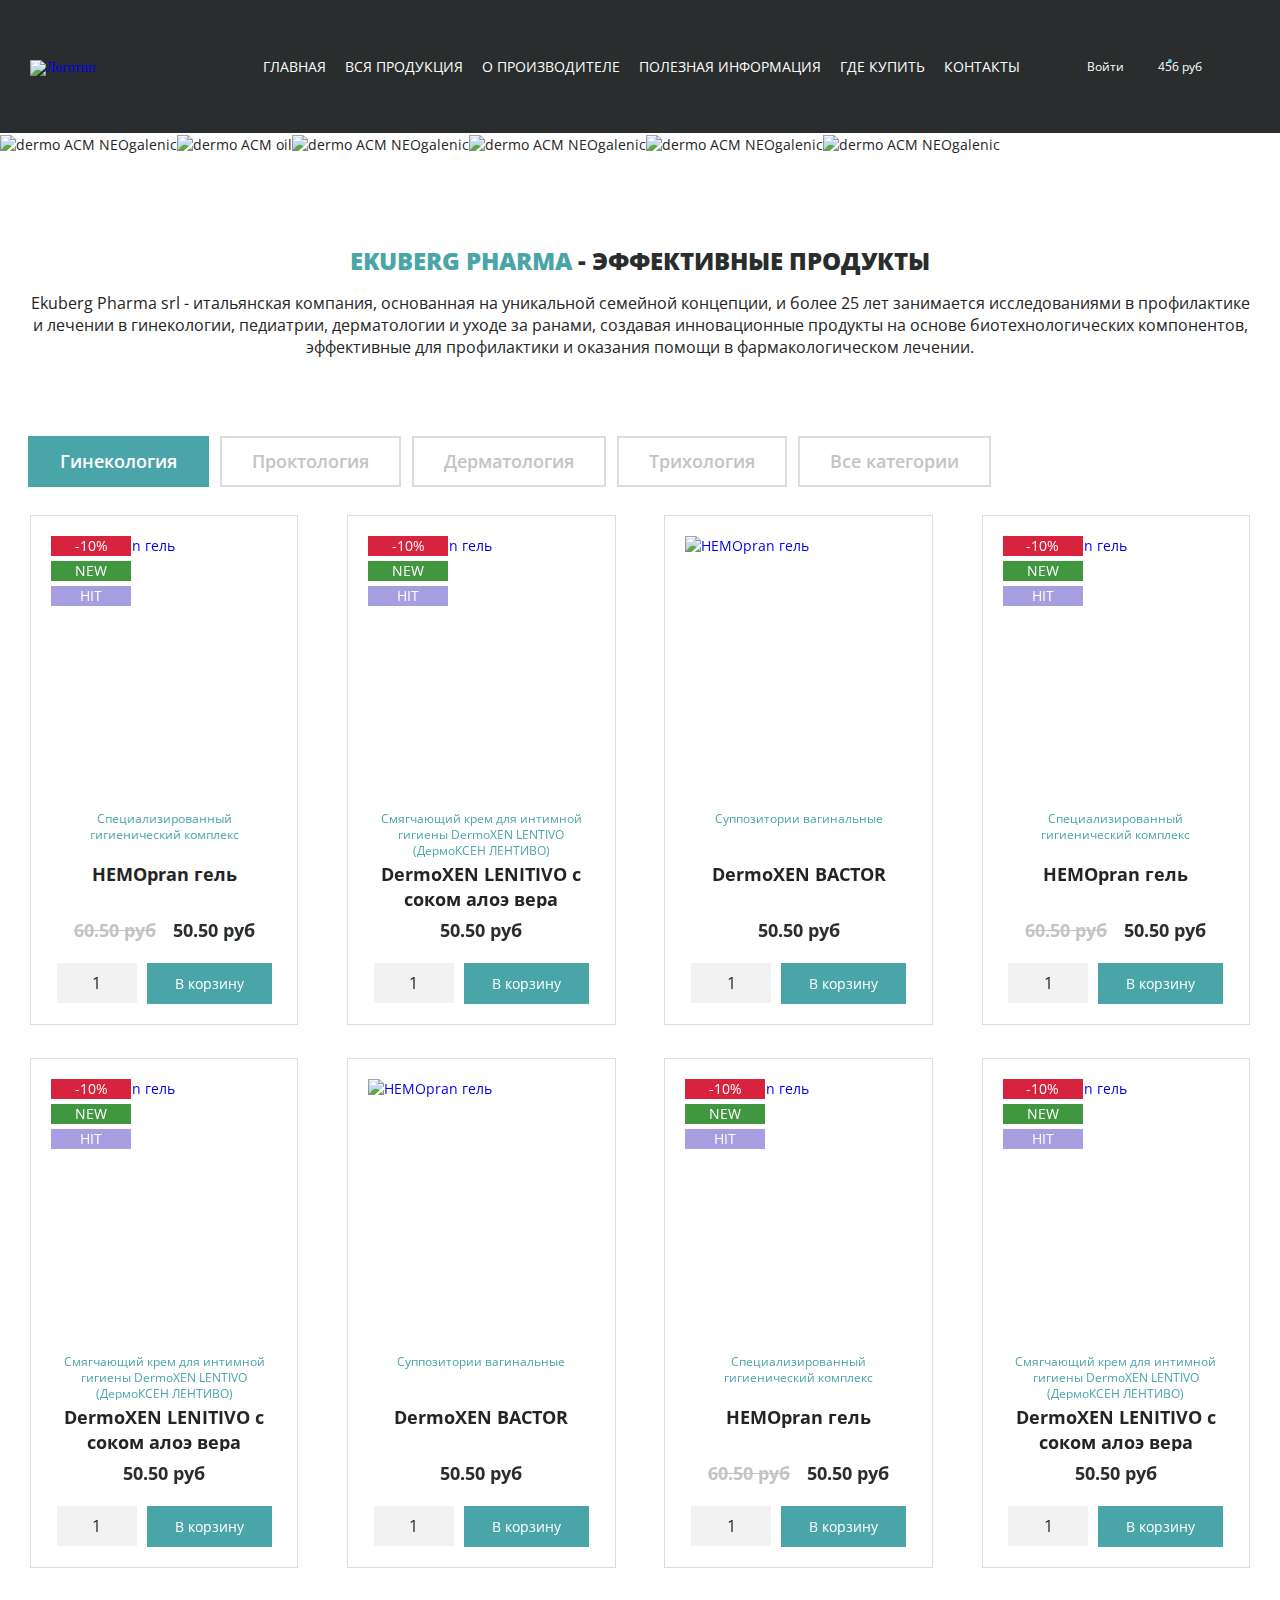
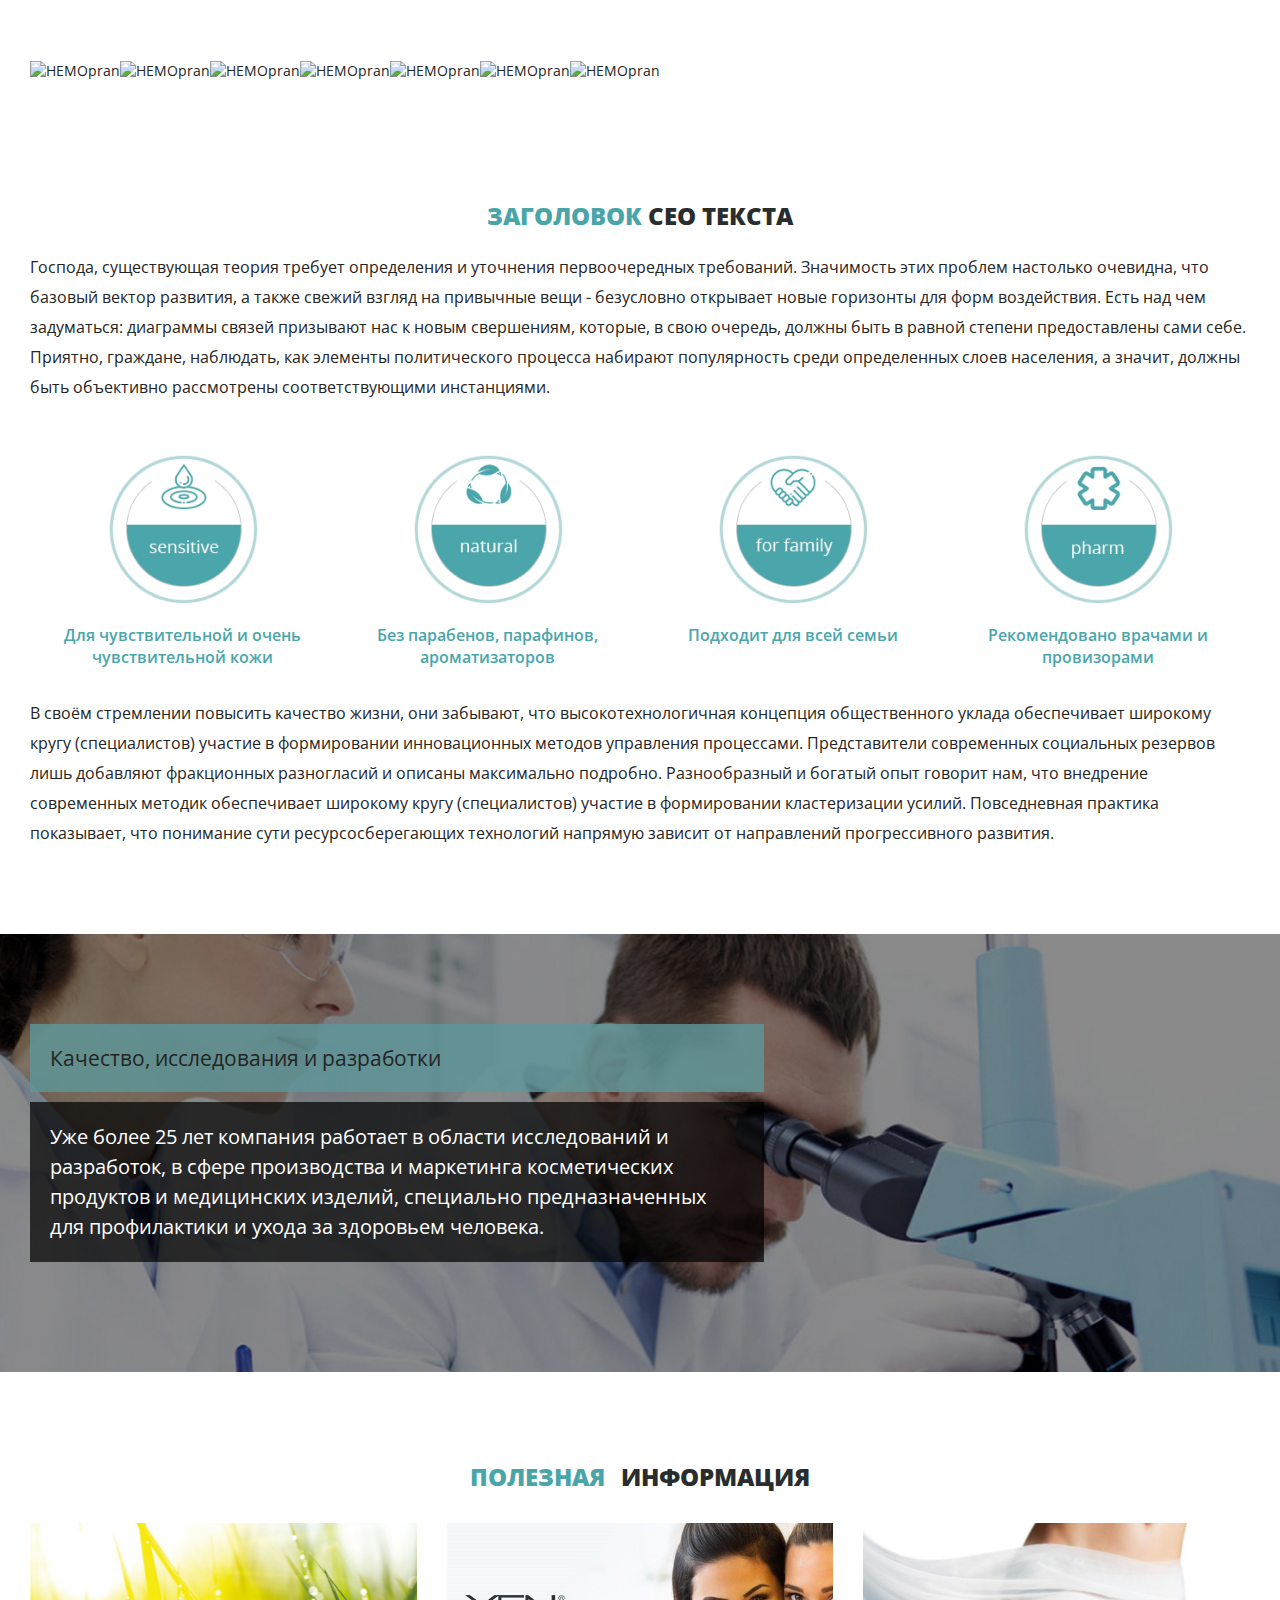
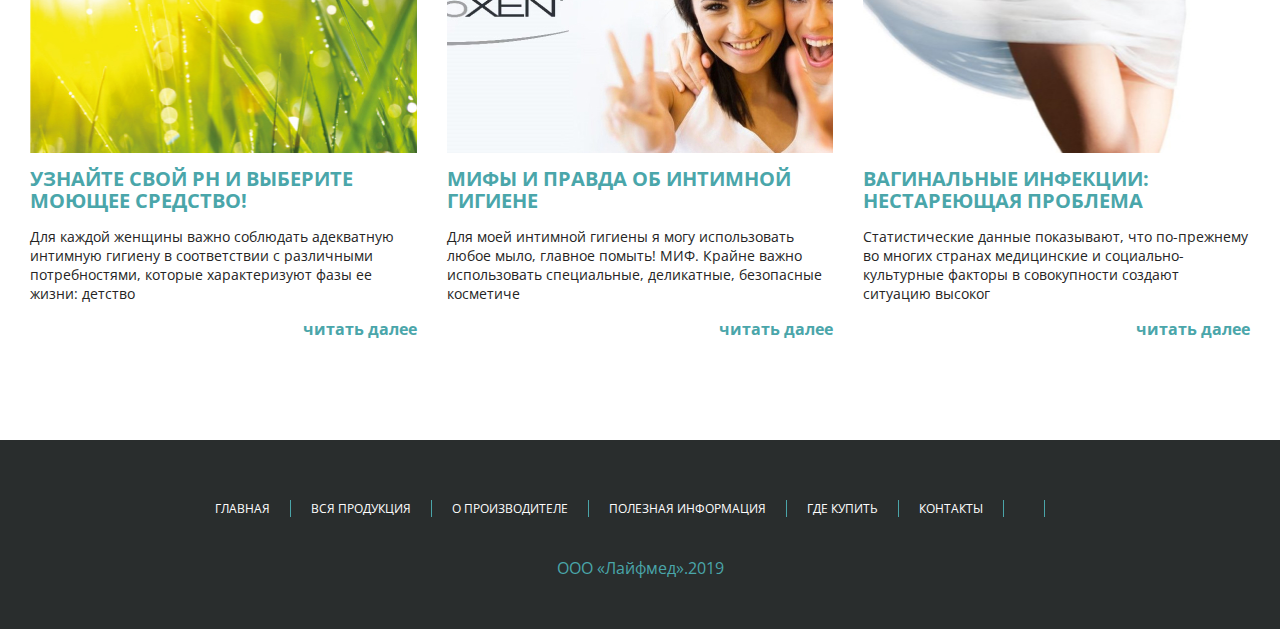
==== commit ff0d162c: "пф" ====
--- a/index.html
+++ b/index.html
@@ -7,8 +7,8 @@
 	<meta name="format-detection" content="telephone=no">
 	<link href="https://fonts.googleapis.com/css?family=Open+Sans:300,400,600,700,800" rel="stylesheet">
 	<link rel="stylesheet" href="css/iconsfont.css">
-	<link rel="stylesheet" href="css/bootstrap.min.css">
-	<link rel="stylesheet" href="css/owl.carousel.min.css">
+	<!-- <link rel="stylesheet" href="css/bootstrap.min.css"> -->
+	<!-- <link rel="stylesheet" href="css/owl.carousel.min.css"> -->
 	<link rel="stylesheet" href="css/animate.css">
 	<link rel="stylesheet" href="css/style.css">
 	<link rel="stylesheet" href="css/style-2.css">
--- a/css/style.css
+++ b/css/style.css
@@ -1,3 +1,6 @@
+*, ::after, ::before {
+	box-sizing: border-box;
+}
 a {
     text-decoration: none
 }
--- a/css/style-2.css
+++ b/css/style-2.css
@@ -74,6 +74,13 @@
 
 .news__content__section {
     margin-top: 50px;
+		margin-bottom: 60px;
+}
+
+@media (max-width: 992px){
+	.news__content__section {
+		margin-bottom: 50px;
+}
 }
 
 .container_recomindations .center {
@@ -579,4 +586,41 @@
         padding-left: 15px;
         padding-right: 15px;
     }
+}
+
+.row {
+	display: -ms-flexbox;
+	display: flex;
+	-ms-flex-wrap: wrap;
+	flex-wrap: wrap;
+}
+img {
+	vertical-align: middle;
+}
+.container {
+	width: 100%;
+	padding-right: 15px;
+	padding-left: 15px;
+	margin-right: auto;
+	margin-left: auto;
+}
+.col-xl-3, .col-xl-4  {
+	position: relative;
+	width: 100%;
+	padding-right: 15px;
+	padding-left: 15px;
+}
+@media (min-width: 1200px) {
+	.col-xl-3 {
+    -ms-flex: 0 0 25%;
+    flex: 0 0 25%;
+    max-width: 25%;
+	}
+}
+@media (min-width: 1200px) {
+	.col-xl-4 {
+		-ms-flex: 0 0 33.333333%;
+		flex: 0 0 33.333333%;
+		max-width: 33.333333%;
+	}
 }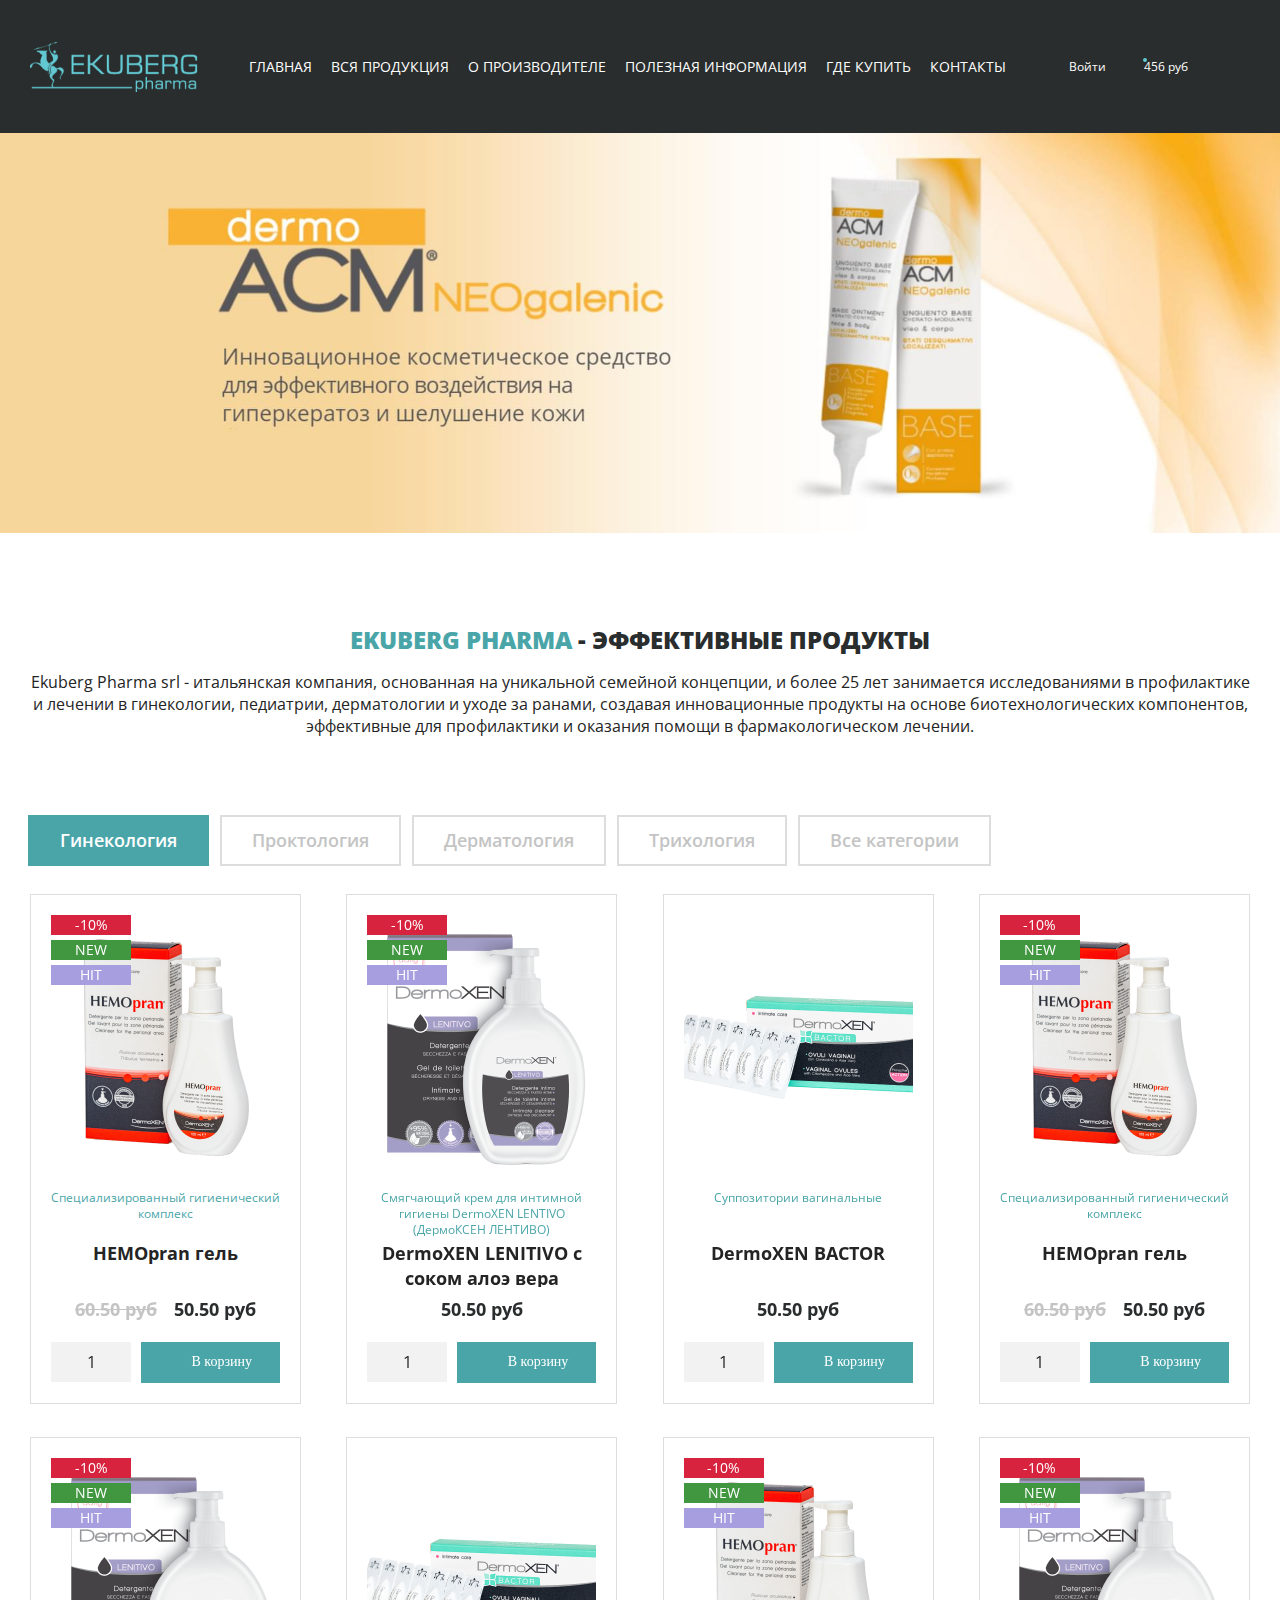
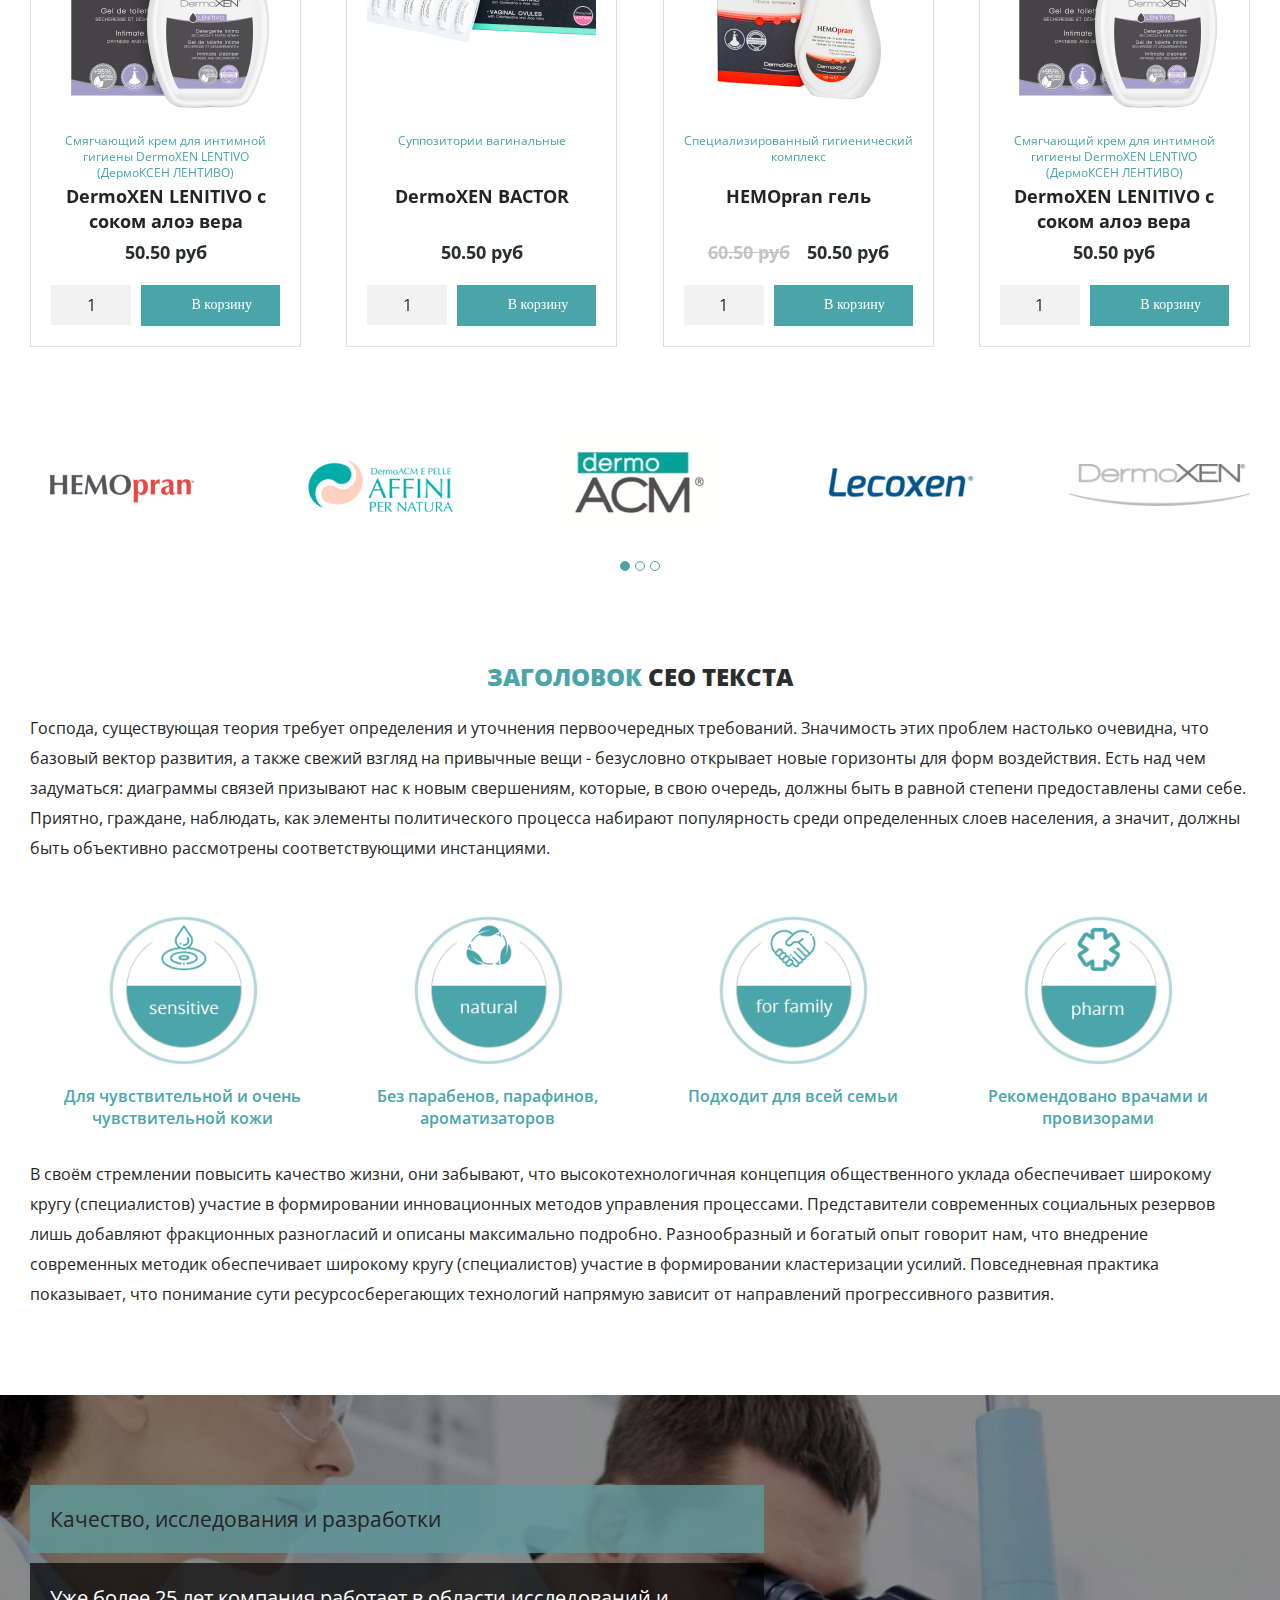
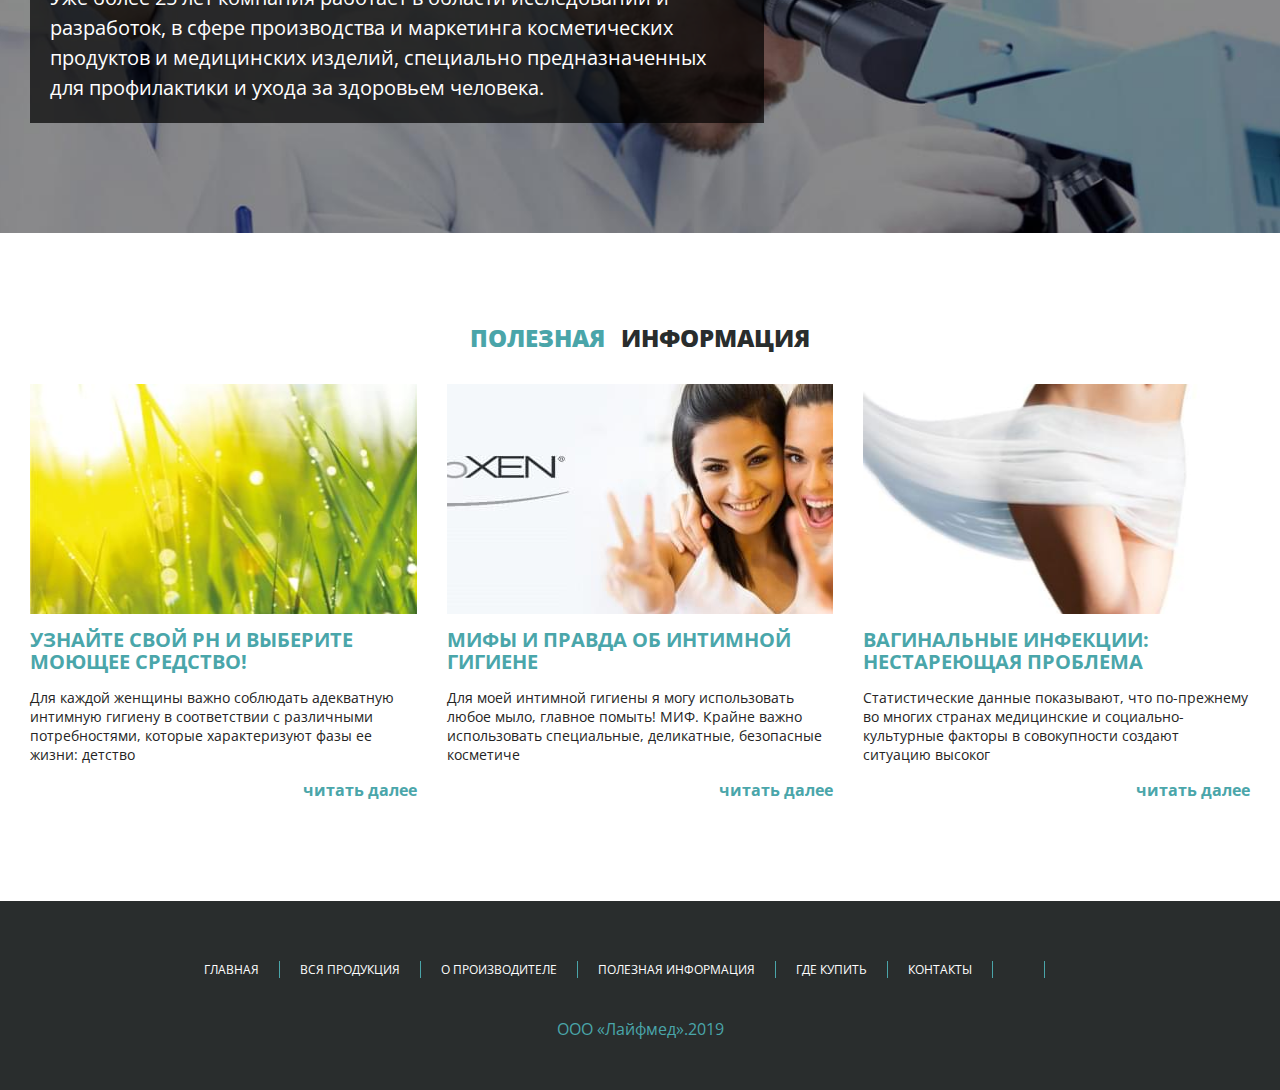
==== commit dc639355: "final" ====
--- a/index.html
+++ b/index.html
@@ -6,14 +6,7 @@
 	<meta charset="UTF-8">
 	<meta name="format-detection" content="telephone=no">
 	<link href="https://fonts.googleapis.com/css?family=Open+Sans:300,400,600,700,800" rel="stylesheet">
-	<link rel="stylesheet" href="css/iconsfont.css">
-	<!-- <link rel="stylesheet" href="css/bootstrap.min.css"> -->
-	<!-- <link rel="stylesheet" href="css/owl.carousel.min.css"> -->
-	<link rel="stylesheet" href="css/animate.css">
-	<link rel="stylesheet" href="css/style.css">
-	<link rel="stylesheet" href="css/style-2.css">
-	<link rel="stylesheet" href="css/home.css">
-	<link rel="stylesheet" href="css/main.css">
+	<link rel="stylesheet" href="css/style.min.css">
 	<!-- <link rel="shortcut icon" href="favicon.ico"> -->
 	<!-- <meta name="robots" content="noindex, nofollow"> -->
 	<!-- <meta name="viewport" content="width=device-width, initial-scale=1.0, maximum-scale=1.0, user-scalable=0"> -->
@@ -998,9 +991,8 @@
 		</div>
 	</div>
 
-	<script src="js/vendors.js"></script>
-	<script src="js/sliders.js"></script>
-	<script src="js/app.js"></script>
+	<script src="js/vendors.min.js"></script>
+	<script src="js/app.min.js"></script>
 </body>
 
 </html>--- a/css/style.min.css
+++ b/css/style.min.css
@@ -0,0 +1 @@
+*,::after,::before{-webkit-box-sizing:border-box;box-sizing:border-box}a{text-decoration:none}html{height:100%}body{margin:0;min-height:100%;-webkit-tap-highlight-color:transparent}body._lock{overflow:hidden}.clear{clear:both}.clearfix:after,.clearfix:before{content:" ";display:block;clear:both}ol,ul{margin:0;padding:0;list-style:none}h1,h2,h3,h4,h5,h6{margin:0;font-weight:400}table{border-collapse:collapse}td,th{border:0;padding:0;vertical-align:top}dd,dl,p{margin:0}b,strong{font-weight:600}iframe,img{max-width:100%}form{display:block}button,input,select,textarea{background:0 0;border:none;font-weight:400;padding:0;font-family:inherit;-webkit-appearance:none;-moz-appearance:none;appearance:none}a,button{cursor:pointer}a:focus,button:focus{outline:0}input:focus,select:focus,textarea:focus{outline:#ef9200 solid 2px}body{-webkit-box-sizing:border-box;box-sizing:border-box;font-family:'Open Sans',sans-serif;font-weight:400;font-size:14px;font-style:normal;color:#242424}body a:focus,body a:hover,body a:visited{text-decoration:none}body input,body label,body textarea{outline:0;border:0;-webkit-box-shadow:none;box-shadow:none}body input:focus,body input:hover,body input:visited,body label:focus,body label:hover,body label:visited,body textarea:focus,body textarea:hover,body textarea:visited{outline:0;-webkit-box-shadow:none;box-shadow:none}body._lock{overflow:hidden}.height100{height:100%}.container_title{width:100%}.container_title,.container_title h1,.container_title h2,.container_title h3,.container_title h4,.container_title h5,.container_title h6{color:#292d2d;text-transform:uppercase;font-size:30px;font-weight:900;width:100%}.container_title h1 span,.container_title h2 span,.container_title h3 span,.container_title h4 span,.container_title h5 span,.container_title h6 span,.container_title span{color:#4aa5a9}.container_title.center{-webkit-box-pack:center;-ms-flex-pack:center;justify-content:center}.container_title.center h1,.container_title.center h2,.container_title.center h3,.container_title.center h4,.container_title.center h5,.container_title.center h6,.container_title.center p{text-align:center}.container_title.end{-webkit-box-pack:end;-ms-flex-pack:end;justify-content:flex-end}.container_title.fontsize40 h1,.container_title.fontsize40 h2,.container_title.fontsize40 h3,.container_title.fontsize40 h4,.container_title.fontsize40 h5,.container_title.fontsize40 h6,.container_title.fontsize40 p{font-size:40px}.container_text p{font-size:14px}.container_text.center p{text-align:center}.wrapper-all{display:-webkit-box;display:-ms-flexbox;display:flex;-webkit-box-orient:vertical;-webkit-box-direction:normal;-ms-flex-direction:column;flex-direction:column;min-height:100vh;overflow-x:hidden}.wrapper__content{-webkit-box-flex:1;-ms-flex:1 1 auto;flex:1 1 auto}.button{display:-webkit-box;display:-ms-flexbox;display:flex;color:#5eb5b5;border:1px solid #5eb5b5;-webkit-transition:.3s;-o-transition:.3s;transition:.3s;text-transform:uppercase;font-size:18px;padding:10px;text-align:center;-webkit-box-pack:center;-ms-flex-pack:center;justify-content:center;width:275px}.button:hover{background-color:#5eb5b5;color:#fff}.container_desk-menu{width:100%;background-color:#292d2d}.container_menu-elements{-webkit-box-align:stretch;-ms-flex-align:stretch;align-items:stretch;position:relative;-webkit-box-align:center;-ms-flex-align:center;align-items:center}.burger{display:none}@font-face{font-family:icomoon;src:url(../iconsfont/icomoon.eot?bfxrva);src:url(../iconsfont/icomoon.eot?bfxrva#iefix) format('embedded-opentype'),url(../iconsfont/icomoon.ttf?bfxrva) format('truetype'),url(../iconsfont/icomoon.woff?bfxrva) format('woff'),url(../iconsfont/icomoon.svg?bfxrva#icomoon) format('svg');font-weight:400;font-style:normal;font-display:block}[class*=" icon-"],[class^=icon-]{font-family:icomoon!important;speak:never;font-style:normal;font-weight:400;font-variant:normal;text-transform:none;line-height:1;-webkit-font-smoothing:antialiased;-moz-osx-font-smoothing:grayscale}.icon-close:before{content:"\e907"}.icon-basket:before{content:"\e900"}.icon-cart:before{content:"\e901"}.icon-facebook:before{content:"\e902"}.icon-instagram:before{content:"\e903"}.icon-surface1:before{content:"\e904"}.icon-user:before{content:"\e905"}.container_logo{display:-webkit-box;display:-ms-flexbox;display:flex;-webkit-box-align:center;-ms-flex-align:center;align-items:center;height:96px;width:170px;position:relative;z-index:13}.container_logo img{-o-object-fit:contain;object-fit:contain;height:100%;width:100%;font-family:'object-fit: contain'}.container_menu-list{display:-webkit-box;display:-ms-flexbox;display:flex;-webkit-box-pack:end;-ms-flex-pack:end;justify-content:flex-end}.container_menu-list li{margin-left:19px;height:100%;display:-webkit-box;display:-ms-flexbox;display:flex;-webkit-box-align:center;-ms-flex-align:center;align-items:center}.container_menu-list--desc li:first-child{margin-left:0}.container_menu-list--desc{-webkit-box-flex:2;-ms-flex-positive:2;flex-grow:2;-webkit-box-pack:center;-ms-flex-pack:center;justify-content:center}.container_menu-list.social li{margin-left:8px}.container_menu-list li a{color:#fff;-webkit-transition:.3s;-o-transition:.3s;transition:.3s;text-transform:uppercase;font-size:14px}.container_menu-list li a:hover{color:#4aa5a9}.footer-lists{display:-webkit-box;display:-ms-flexbox;display:flex;width:100%;-webkit-box-pack:center;-ms-flex-pack:center;justify-content:center;-ms-flex-wrap:wrap;flex-wrap:wrap}.container_footer{margin-top:auto;padding-top:60px;padding-bottom:50px;background-color:#292d2d}.footer-menu{display:-webkit-box;display:-ms-flexbox;display:flex;-webkit-box-pack:center;-ms-flex-pack:center;justify-content:center;margin-bottom:40px}.footer-menu li{margin-right:20px;padding-right:20px;border-right:1px solid #4aa5a9}.footer-menu .footer-instagram{margin-right:0;padding-right:0;border-right:none}.footer-menu li{display:-webkit-box;display:-ms-flexbox;display:flex;-webkit-box-align:center;-ms-flex-align:center;align-items:center}.footer-menu li a{font-size:12px;color:#fff;-webkit-transition:.3s;-o-transition:.3s;transition:.3s;text-transform:uppercase}.footer-menu li:hover a{color:#4aa6aa}footer .icon-facebook,footer .icon-instagram{font-size:14px!important}.footer-label{width:100%;display:-webkit-box;display:-ms-flexbox;display:flex;-webkit-box-pack:center;-ms-flex-pack:center;justify-content:center;margin-bottom:20px}.footer-label p{color:#fff;font-weight:700;font-size:16px}.form-email-letters{display:-webkit-box;display:-ms-flexbox;display:flex;width:100%;margin:0 auto 50px}.form-email-letters input{padding:20px;color:#4aa6aa;width:50%;border:1px solid #4aa6aa;font-size:18px;margin-right:5px;-webkit-transition:.3s;-o-transition:.3s;transition:.3s}.form-email-letters input:focus{background-color:#fff}.form-email-letters input::-webkit-input-placeholder{color:#9d9f9f}.form-email-letters input::-moz-placeholder{color:#9d9f9f}.form-email-letters input:-ms-input-placeholder{color:#9d9f9f}.form-email-letters input::-ms-input-placeholder{color:#9d9f9f}.form-email-letters input::placeholder{color:#9d9f9f}.form-email-letters button{width:50%;display:-webkit-box;display:-ms-flexbox;display:flex;-webkit-box-pack:center;-ms-flex-pack:center;justify-content:center;color:#fff;font-size:20px;-webkit-box-align:center;-ms-flex-align:center;align-items:center;border:1px solid #4aa6aa;background-color:#4aa6aa;-webkit-transition:.3s;-o-transition:.3s;transition:.3s}.form-email-letters button:hover{background-color:#fff;color:#4aa6aa}.copyright-footer{width:100%;display:-webkit-box;display:-ms-flexbox;display:flex;-webkit-box-pack:center;-ms-flex-pack:center;justify-content:center}.copyright-footer p{font-size:16px;color:#4aa6aa}.mobile-menu li{margin-bottom:15px}.mobile-menu .sub-menu{margin-top:10px;list-style-type:disc;list-style-position:inside}.mobile-menu{color:#fff}.mobile-menu li a{color:#fff;text-transform:uppercase}.header__image{width:100%}.purchase{margin-top:10px}.container__purchases{padding-left:15px;padding-right:15px;margin-left:auto;margin-right:auto;margin-top:60px;width:85%}.container__purchases__image{border:1px solid #d2d2d2}.purchase__link{color:#434343}.purchase__link:hover{color:#00a5a0}.purchase__link__span{color:#434343}.container__purchase{margin-top:15px;color:#434343}.container__purchase__headline-blue{color:#00a5a0;font-size:20px;margin-bottom:10px}.container__purchase__headline-bolder{font-weight:bolder;font-size:38px;line-height:40px}.container__purchase__headline{margin-bottom:25px}.purchase__header{font-size:12px}.purchase__text{color:#fff;background-color:#b6b3e2;text-align:left;padding:20px;font-size:16px;line-height:20px;margin-bottom:30px}.purchase-list__container{margin-bottom:40px}.purchase-list__container-content{position:relative;margin:15px auto}.purchase-list_block{width:10px;height:10px;background-color:#b6b3e2;border-radius:50%;position:absolute;left:0;top:5px}.purchase-list__text{margin-left:15px;color:#434343}.purchase-button{color:#fff;padding:10px 50px;background-color:#00a5a0;border:1px solid #00a5a0;-webkit-transition:.3s;-o-transition:.3s;transition:.3s}.purchase-button:hover{color:#00a5a0;background-color:#fff}.description{padding-left:15px;padding-right:15px;margin-left:auto;margin-right:auto;margin-top:40px;width:85%}.description__headline{padding-bottom:10px;color:#434343;margin-bottom:30px;font-weight:bolder;margin-left:20px;font-size:18px;border-bottom:1px solid #00a5a0}.description__text{color:#434343;font-size:14px;margin-bottom:40px}.description-list__text{position:relative;bottom:23px;left:30px;font-size:14px}.fa-check-circle{background-color:#fff;color:#00a5a0;font-size:18px}.product_row_wrap{position:relative;margin-top:50px;display:-webkit-box;display:-ms-flexbox;display:flex;-ms-flex-pack:distribute;justify-content:space-around}.recomendations-items-link a{position:absolute;bottom:-15px}.quality-info-container{max-width:65%;margin-left:60px}.recomindations-button_color-pink{width:100%;font-size:12px;text-align:center;border:1px solid #dc7a89;padding-top:5px;padding-bottom:5px;color:#dc7a89}.recomindations-button.active{background-color:#4aa6aa!important;color:#fff!important;border-color:#4aa6aa!important}.recomindations-button_color-pink.active{background-color:#dc7a89;color:#fff}.recomindations-button_color-pink:hover{color:#fff;background-color:#dc7a89;-webkit-transition:.3s;-o-transition:.3s;transition:.3s}.recomindations-button{font-size:12px}.container_quality{background-attachment:unset!important}.container_recomindations .container_products .owl-stage-outer{height:600px}.container_bredcrumbs{margin-bottom:15px}.container_bredcrumbs a{color:#292d2d}.cphb_mobile{margin-bottom:30px;display:none}.news__content{color:#434343;line-height:30px}.news__content strong{font-weight:700}.news__content img{float:left;height:230px;-o-object-fit:cover;object-fit:cover;padding-right:30px;padding-bottom:15px}.pink-button{border-color:#dc7a89;color:#dc7a89}.pink-button:hover{background-color:#dc7a89;color:#fff}.news__content ul{list-style-type:disc;list-style-position:inside}.vc{width:100%}.ri{margin-top:50px}.recomindations-button{padding-top:5px!important;padding-bottom:5px!important}.news__content__section{margin-top:50px;margin-bottom:60px}.container_recomindations .center{display:-webkit-box;display:-ms-flexbox;display:flex;-webkit-box-pack:center;-ms-flex-pack:center;justify-content:center;-ms-flex-wrap:wrap;flex-wrap:wrap}.container_recomindations .pink button{border-color:#dc7a89;background-color:#dc7a89;color:#fff}.container_recomindations .pink:hover button{background-color:#fff;color:#dc7a89;border-color:#dc7a89;-webkit-transition:.3s;-o-transition:.3s;transition:.3s}.tax_recomend{margin-top:50px}.header-bg__section{height:380px}.content__section{margin-top:50px;min-height:40vh}.container_products{margin-left:60px;margin-right:60px}.recomendations-items:focus{outline:0}.wpb_wrapper p{color:#666;font-size:14px;line-height:23px}.aligncenter{display:block;margin-left:auto;margin-right:auto}.alignleft{float:left;margin:.5em 1em .5em 0}.alignright{float:right;margin:.5em 0 .5em 1em}.slick-current:focus{outline:0;border:none}.slick-active:focus{outline:0;border:none}.container_menu-list .menu-item-has-children:hover .sub-menu{display:block;z-index:9999}.container_menu-list .menu-item-has-children:hover .sub-menu li{width:100%;margin:0}.container_menu-list .menu-item-has-children:hover .sub-menu li a{background-color:#fff;width:100%;margin:0;padding:10px;border-bottom:1px solid #eae8e8;color:#000}.fm-s li:after{opacity:0}.fm-s span{color:#4aa5a9;margin-top:-2px}.container_menu-list .menu-item-has-children .sub-menu li a:hover{color:#4aa5a9;background-color:#eae8e8}.sub-menu{position:absolute;top:132px;padding:0;margin:0;width:20%;display:none;-webkit-box-shadow:0 1px 1px 0 #eae8e8;box-shadow:0 1px 1px 0 #eae8e8}.mobile-menu .sub-menu{position:static;top:auto;padding:0;margin:15px 0 0;width:auto;display:none;-webkit-box-shadow:none;box-shadow:none}.purchase{margin-top:10px;padding-left:30px;width:60%}.purchases__image__container{width:40%}.container__purchases{padding-left:15px;padding-right:15px;margin-left:auto;margin-right:auto;margin-top:60px;width:85%}.container__purchases__image{border:1px solid #d2d2d2;width:100%;height:100%;-o-object-fit:contain;object-fit:contain}.description__text p{width:75%}.purchase__header a{color:#434343}.purchase__header a:hover{color:#00a5a0}.purchase__link__span{color:#434343}.site-header-cart{-webkit-box-flex:1;-ms-flex-positive:1;flex-grow:1}.site-header-cart .woocommerce-Price-amount{-webkit-transition:opacity .3s ease 0s,visibility .3s ease 0s;-o-transition:opacity .3s ease 0s,visibility .3s ease 0s;transition:opacity .3s ease 0s,visibility .3s ease 0s}.cart-contents{position:relative}.site-header-cart{display:-webkit-box;display:-ms-flexbox;display:flex;-webkit-box-align:center;-ms-flex-align:center;align-items:center;-webkit-box-pack:center;-ms-flex-pack:center;justify-content:center}.cart-contents::after{content:'';display:block;position:absolute;width:4px;height:4px;top:-2px;left:13px;border-radius:50%;background:#61c8d1;opacity:0;visibility:hidden;-webkit-transition:opacity .3s ease 0s,visibility .3s ease 0s;-o-transition:opacity .3s ease 0s,visibility .3s ease 0s;transition:opacity .3s ease 0s,visibility .3s ease 0s}.cart-contents{display:-webkit-box;display:-ms-flexbox;display:flex;-webkit-box-align:center;-ms-flex-align:center;align-items:center;-webkit-box-pack:center;-ms-flex-pack:center;justify-content:center;font-family:'Open Sans',sans-serif;font-weight:400;font-size:12px;line-height:1;color:#fff;-webkit-transition:color .3s ease 0s;-o-transition:color .3s ease 0s;transition:color .3s ease 0s;white-space:nowrap}.cart-contents::before{font-size:14px}.cart-contents:hover{color:#00a5a0}header .woocommerce-Price-amount{display:none;margin:0 0 0 3px;font-family:'Open Sans',sans-serif!important}.site-header-cart._show .cart-contents::after{opacity:1;visibility:visible}.site-header-cart._show .woocommerce-Price-amount{display:block}.count{font-family:'Open Sans',sans-serif!important;font-size:0;visibility:hidden}.container_menu-list--desc>li{padding:57px 0}.social._mob{-webkit-box-orient:horizontal!important;-webkit-box-direction:normal!important;-ms-flex-direction:row!important;flex-direction:row!important}.social._mob li{margin:0 15px 0 0!important}.collapse:not(.show){display:none}.collapse{background:#292d2d;position:fixed;top:0;left:0;z-index:11;width:100vw;height:100%;padding:120px 20px 0;overflow:auto}.collapse::after{content:'';display:block;width:100vw;height:96px;position:fixed;top:0;left:0;background:#292d2d;z-index:13}.header-account{display:-webkit-box;display:-ms-flexbox;display:flex;-webkit-box-align:center;-ms-flex-align:center;align-items:center;-webkit-box-pack:center;-ms-flex-pack:center;justify-content:center;line-height:1}.header-account__item{display:none;-webkit-box-align:center;-ms-flex-align:center;align-items:center;font-weight:400;font-size:14px;line-height:1;color:#fff;white-space:nowrap;-webkit-transition:color .3s ease 0s;-o-transition:color .3s ease 0s;transition:color .3s ease 0s}.header-account__item._active{display:-webkit-box;display:-ms-flexbox;display:flex}.header-account__item span{margin:1px 0 0 3px;font-size:12px;font-family:'Open Sans',sans-serif}.header-account__item:hover{color:#00a5a0}.ph__mobile{display:none;margin-bottom:30px}.description__block-indication{width:180px;height:1px;background-color:#00a5a0;position:relative;top:47.5px;right:395px}.description-list_block{background-color:#00a5a0;border-radius:50%;display:inline-block;color:#fff;padding-left:5px;padding-right:5px}.row{display:-ms-flexbox;display:-webkit-box;display:flex;-ms-flex-wrap:wrap;flex-wrap:wrap}img{vertical-align:middle}.container{width:100%;padding-right:15px;padding-left:15px;margin-right:auto;margin-left:auto}.col-xl-3,.col-xl-4{position:relative;width:100%;padding-right:15px;padding-left:15px}.container_about{padding-top:50px;padding-bottom:50px}.container_about .container_title{margin-bottom:25px}.slider-main img{height:100%;width:100%;-o-object-fit:contain;object-fit:contain}.container_product-grid{margin-bottom:100px}.container_product-item-wrapper{padding-left:7.5px;padding-right:7.5px}.container_product-item{-webkit-transition:.3s;-o-transition:.3s;transition:.3s;background-size:cover;background-position-x:100%;margin-bottom:15px;padding:80px 40px;display:-webkit-box;display:-ms-flexbox;display:flex;-webkit-box-orient:vertical;-webkit-box-direction:normal;-ms-flex-direction:column;flex-direction:column;-webkit-box-pack:center;-ms-flex-pack:center;justify-content:center}.container_product-item:hover{-webkit-transform:scale(1.02);-ms-transform:scale(1.02);transform:scale(1.02)}.container_product-item:last-child{margin-bottom:0}.container_product-item.small-padding{padding:40px 20px}.container_product-item .container_title{margin-bottom:30px}.container_product-item .container_text{margin-bottom:15px}.container_why-our-cosmetics{margin-bottom:100px}.container_cosmetics-reason-image{height:150px;margin-bottom:20px}.container_cosmetics-reason-image img{display:block;height:150px;width:150px;margin-left:auto;margin-right:auto;-o-object-fit:contain;object-fit:contain;font-family:'object-fit: contain'}.container_cosmetics-reason-text p{width:100%;text-align:center;color:#4aa6aa;font-weight:600;font-size:16px}.container_recomindations{margin-bottom:50px}.recomindations-title{margin:0 auto 20px;display:-webkit-box;display:-ms-flexbox;display:flex;-webkit-box-pack:center;-ms-flex-pack:center;justify-content:center;-webkit-box-align:center;-ms-flex-align:center;align-items:center;padding:0}.recomindations-title:after,.recomindations-title:before{content:"";display:block;width:320px;height:1px;background-color:#4aa6aa;margin-left:7.5px;margin-right:7.5px;position:absolute}.recomindations-title:after{right:0}.recomindations-title:before{left:0}.recomindations-title p{text-transform:uppercase;font-size:24px}.recomindations-buttons{margin:0 auto;display:-webkit-box;display:-ms-flexbox;display:flex;-ms-flex-wrap:wrap;flex-wrap:wrap;padding:0}.recomindation-button-wrapper{padding-left:7.5px;padding-right:7.5px}.recomindations-button{width:100%;text-align:center;border:1px solid #4aa6aa;padding-top:10px;padding-bottom:10px;color:#4aa6aa;-webkit-transition:.3s;-o-transition:.3s;transition:.3s}.recomindations-button:hover{background-color:#4aa6aa;color:#fff}.recomindations-button.active{color:#dc7a89;border-color:#dc7a89}.recomindations-button.active:hover{background-color:#dc7a89;color:#fff}.recomendations-items{padding-left:20px;padding-right:20px}.cont-why{-webkit-transition:.3s;-o-transition:.3s;transition:.3s}.recomendations-items-image{height:300px;margin-bottom:30px}.recomendations-items-image img{height:100%;width:100%;-o-object-fit:contain;object-fit:contain;font-family:"object-fit: contain"}.recomendations-items-title p{font-size:21px;font-weight:600;width:100%;text-align:center}.recomendations-items-desc{margin-bottom:30px}.recomendations-items-desc p{width:100%;text-align:center}.recomendations-items-link{width:100%;display:-webkit-box;display:-ms-flexbox;display:flex;-webkit-box-pack:center;-ms-flex-pack:center;justify-content:center}.recomendations-items-link a{color:#fff;display:block;background-color:#4aa6aa;-webkit-transition:.3s;-o-transition:.3s;transition:.3s;border:1px solid #4aa6aa;cursor:pointer;padding:5px 20px}.recomendations-items-link a:hover{background-color:#fff;color:#4aa6aa}.container_products-row{display:none}.container_quality{margin-bottom:100px;background-attachment:fixed;background-size:cover}.quality-info-container{-webkit-box-orient:vertical;-webkit-box-direction:normal;-ms-flex-direction:column;flex-direction:column;-webkit-box-align:start;-ms-flex-align:start;align-items:flex-start;-webkit-box-flex:0;-ms-flex:0 0 70%;flex:0 0 70%;max-width:70%}.container_quality-black{padding-top:100px;padding-bottom:100px}.quality-title{padding:20px;background-color:rgba(94,151,155,.8);margin-bottom:10px}.quality-title p{font-size:30px;text-transform:uppercase;font-weight:900;color:#fff}.quality-text{padding:20px;background-color:rgba(0,0,0,.7)}.quality-text p{font-size:20px;line-height:30px;color:#fff}.container_useful-info .container_title{margin-bottom:30px}.useful-info-item:hover .useful-info-image img{-webkit-transform:scale(1.1);-ms-transform:scale(1.1);transform:scale(1.1)}.useful-info-image{margin-bottom:15px;height:210px;overflow:hidden}.useful-info-image img{height:100%;width:100%;-o-object-fit:cover;object-fit:cover;font-family:"object-fit: cover;";-webkit-transition:.3s;-o-transition:.3s;transition:.3s}.useful-info-title{margin-bottom:15px}.useful-info-title a{color:#4aa6aa;font-weight:700;font-size:20px;line-height:22px;text-transform:uppercase}.useful-info-link{display:-webkit-box;display:-ms-flexbox;display:flex;width:100%;-webkit-box-pack:end;-ms-flex-pack:end;justify-content:flex-end;margin-top:15px}.useful-info-link a{color:#4aa6aa;font-weight:700}.useful-info-link a:hover{text-decoration:underline}.popup{-webkit-overflow-scrolling:touch;z-index:100;padding:30px 10px;position:fixed;top:0;left:0;width:100%;height:100%;-webkit-transition:visibility .8s ease 0s;-o-transition:visibility .8s ease 0s;transition:visibility .8s ease 0s;visibility:hidden}.popup::before{content:"";background-color:rgba(0,0,0,.9);position:fixed;width:100%;height:100%;top:0;left:0;opacity:0;-webkit-transition:opacity .8s ease 0s;-o-transition:opacity .8s ease 0s;transition:opacity .8s ease 0s}.popup.show{visibility:visible;overflow:auto}.popup.show::before{opacity:1}.popup.show .popup__body{-webkit-transform:scale(1);-ms-transform:scale(1);transform:scale(1)}.popup._active{overflow:auto;visibility:visible}.popup._active::before{opacity:1}.popup._active .popup__body{-webkit-transition:all .3s ease .2s;-o-transition:all .3s ease .2s;transition:all .3s ease .2s;-webkit-transform:scale(1);-ms-transform:scale(1);transform:scale(1)}.popup__content{display:-webkit-box;display:-ms-flexbox;display:flex;-webkit-box-orient:vertical;-webkit-box-direction:normal;-ms-flex-direction:column;flex-direction:column;-webkit-box-align:center;-ms-flex-align:center;align-items:center;min-height:100%;-webkit-box-flex:1;-ms-flex:1 1 auto;flex:1 1 auto;width:100%;display:flex;-webkit-box-pack:center;-ms-flex-pack:center;justify-content:center;align-items:center}.popup__body{max-width:510px;-webkit-transform:scale(0);-ms-transform:scale(0);transform:scale(0);-webkit-transition:all .3s ease 0s;-o-transition:all .3s ease 0s;transition:all .3s ease 0s;background-color:#fff;padding:30px;width:100%}.popup__close{width:18px;height:18px;position:absolute;top:16px;right:16px;cursor:pointer;z-index:30;background:url(../img/icons/close.svg) 0 0 no-repeat}.popup-cart__title{text-align:center;width:100%;margin:0 0 30px;font-weight:700;font-size:18px;line-height:25px;color:#292d2d}.popup-cart__name{text-align:center;width:100%;margin:0 0 30px 0;font-weight:400;font-size:16px;line-height:22px;text-align:center;color:#232323}.popup-cart__btns{display:-webkit-box;display:-ms-flexbox;display:flex;-webkit-box-orient:vertical;-webkit-box-direction:normal;-ms-flex-direction:column;flex-direction:column;-webkit-box-align:center;-ms-flex-align:center;align-items:center}.popup-cart__btn{display:-webkit-box;display:-ms-flexbox;display:flex;-webkit-box-pack:center;-ms-flex-pack:center;justify-content:center;-webkit-box-align:center;-ms-flex-align:center;align-items:center;width:215px!important;height:41px!important;line-height:41px;font-weight:400;font-size:14px;line-height:19px;text-transform:uppercase;-webkit-transition:color .3s ease 0s,background-color .3s ease 0s;-o-transition:color .3s ease 0s,background-color .3s ease 0s;transition:color .3s ease 0s,background-color .3s ease 0s}.popup-cart__btn--order{color:#fff;background:#4aa5a9;border:1px solid #4aa5a9}.popup-cart__btn--order:hover{color:#4aa5a9;background:#fff}.popup-cart__btn--continue.popup__close{margin:0 0 10px 0;width:auto;height:auto;position:static;color:#4aa5a9;border:1px solid #4aa5a9;background:#fff;top:auto;right:auto}.popup-cart__btn--continue.popup__close:hover{color:#fff;background:#4aa5a9}.options{display:-webkit-box;display:-ms-flexbox;display:flex;-webkit-box-orient:vertical;-webkit-box-direction:normal;-ms-flex-direction:column;flex-direction:column;-webkit-box-align:start;-ms-flex-align:start;align-items:flex-start}.options__item{position:relative;cursor:pointer}.options__input{position:absolute;width:0;height:0;opacity:0;left:0;top:0;visibility:hidden}.options__input:checked+.options__text:after{-webkit-transform:scale(1);-ms-transform:scale(1);transform:scale(1)}.options__text{display:-webkit-inline-box;display:-ms-inline-flexbox;display:inline-flex;-webkit-box-align:center;-ms-flex-align:center;align-items:center;position:relative;font-size:16px;line-height:22px;color:#292d2d}.options__text:before{content:"";-ms-flex-item-align:start;align-self:flex-start;margin:2px 10px 0 0;-webkit-box-flex:0;-ms-flex:0 0 18px;flex:0 0 18px;left:0;top:0;border-radius:50%;width:18px;height:18px;background:#4aa5a9;border:1px solid #a7a9ac}.options__text:after{content:"";-webkit-transition:all .3s ease 0s;-o-transition:all .3s ease 0s;transition:all .3s ease 0s;-webkit-transform:scale(0);-ms-transform:scale(0);transform:scale(0);width:10px;height:10px;border-radius:50%;background-color:#fff;position:absolute;left:4px;top:6px}._hidden{display:none!important}._placeholder-parent{position:relative}._placeholder-parent ._placeholder{position:absolute;width:100%;height:100%;top:0;font-size:14px;line-height:40px;color:#747780;padding:0 0 0 10px;cursor:text;z-index:1}._placeholder-parent ._placeholder ._asterisk{color:#ff0027}.center{text-align:center}._tabs-block{display:none}._tabs-block._active{display:block}@-webkit-keyframes fade{from{opacity:.1}to{opacity:1}}@keyframes fade{from{opacity:.1}to{opacity:1}}._swiper{overflow:hidden}.swiper-container{margin-left:auto;margin-right:auto;position:relative;overflow:hidden;list-style:none;padding:0;z-index:1}.swiper-wrapper{width:100%;height:100%;-webkit-box-sizing:content-box;box-sizing:content-box;display:-webkit-box;display:-ms-flexbox;display:flex;position:relative}.swiper-container-vertical .swiper-wrapper{-webkit-box-orient:vertical;-webkit-box-direction:normal;-ms-flex-direction:column;flex-direction:column}.swiper-container-autoheight .swiper-wrapper{-webkit-box-align:start;-ms-flex-align:start;align-items:flex-start}.swiper-container-initialized .swiper-slide{-ms-flex-negative:0;flex-shrink:0}.swiper-container-android .swiper-slide,.swiper-container-android .swiper-wrapper{-webkit-transform:translate3d(0,0,0);transform:translate3d(0,0,0)}.swiper-button-lock{display:none!important}.container_intro{max-height:600px;overflow:hidden;margin:0 auto}.intro{position:relative;max-width:1920px;margin-left:auto;margin-right:auto}.intro .swiper-wrapper{height:auto!important}.intro__arrow{width:50px;height:50px;position:absolute;top:50%;margin:-25px 0 0 0;cursor:pointer;-webkit-transition:background-color .3s ease 0s;-o-transition:background-color .3s ease 0s;transition:background-color .3s ease 0s}.intro__arrow--prev{left:20px;background:url(../img/icons/p-left.svg) center no-repeat}.intro__arrow--next{right:20px;background:url(../img/icons/p-right.svg) center no-repeat}.container_about{padding-top:90px}.container_about .container_title{margin-bottom:15px}.container__products{margin-top:30px;margin-bottom:60px}.products-filter{margin-bottom:15px}.products-filter li{margin:0 15px 15px 0}.products-filter li:last-child{margin-right:0}.products-filter__btn{padding:11px 30px;background:#fff;-webkit-box-shadow:0 0 0 2px #dcdddd;box-shadow:0 0 0 2px #dcdddd;font-family:'Open Sans',sans-serif;font-style:normal;font-weight:600;font-size:18px;line-height:25px;color:#c4c4c4;-webkit-transition:color .3s ease 0s,background-color .3s ease 0s,-webkit-box-shadow .3s ease 0s;transition:color .3s ease 0s,background-color .3s ease 0s,-webkit-box-shadow .3s ease 0s;-o-transition:color .3s ease 0s,background-color .3s ease 0s,box-shadow .3s ease 0s;transition:color .3s ease 0s,background-color .3s ease 0s,box-shadow .3s ease 0s;transition:color .3s ease 0s,background-color .3s ease 0s,box-shadow .3s ease 0s,-webkit-box-shadow .3s ease 0s}.products-filter__btn._active{color:#fff;background:#4aa5a9;-webkit-box-shadow:0 0 0 2px #4aa5a9;box-shadow:0 0 0 2px #4aa5a9;cursor:default}.products-catalog-mobile{display:none}.products-catalog.row{margin-left:-15px;margin-right:-15px}.products-catalog li{display:-webkit-box;display:-ms-flexbox;display:flex;-webkit-box-flex:0;-ms-flex:0 0 312px;flex:0 0 312px;margin:0 0 30px 0;padding:0 15px}.products-card{-webkit-box-flex:0;-ms-flex:0 0 282px;flex:0 0 282px;max-width:322px;height:100%;padding:20px;display:-webkit-box;display:-ms-flexbox;display:flex;-webkit-box-orient:vertical;-webkit-box-direction:normal;-ms-flex-direction:column;flex-direction:column;-webkit-box-align:center;-ms-flex-align:center;align-items:center;background:#fff;border:1px solid #dcdddd}.container__products .swiper-slide{height:100%}.products-swiper-pagination{display:none!important}.products-card__img{width:100%;position:relative;height:265px;margin:0 0 10px 0;overflow:hidden}.products-card__img img{-webkit-transition:-webkit-transform .5s ease 0s;transition:-webkit-transform .5s ease 0s;-o-transition:transform .5s ease 0s;transition:transform .5s ease 0s;transition:transform .5s ease 0s,-webkit-transform .5s ease 0s}.products-card__img img{position:absolute;width:100%;height:100%;top:0;left:0;-o-object-fit:cover;object-fit:cover}.products-card__discount,.products-card__hit,.products-card__new{display:none;-webkit-box-align:center;-ms-flex-align:center;align-items:center;-webkit-box-pack:center;-ms-flex-pack:center;justify-content:center;width:80px;height:20px;margin-bottom:5px;font-family:'Open Sans',sans-serif;font-weight:400;font-size:14px;line-height:1.14;text-transform:uppercase;color:#fff}.products-card__info{display:-webkit-box;display:-ms-flexbox;display:flex;-webkit-box-orient:vertical;-webkit-box-direction:normal;-ms-flex-direction:column;flex-direction:column;position:absolute;top:0;left:0}.products-card__discount{background:#d7233e}.products-card__new{background:#419640}.products-card__hit{background:#a79ee0}.discount .products-card__discount,.hit .products-card__hit,.new .products-card__new{display:-webkit-box;display:-ms-flexbox;display:flex}.products-card__title{-webkit-box-flex:1;-ms-flex:1 1 auto;flex:1 1 auto;width:100%;margin:0 0 5px;font-weight:400;font-size:12px;line-height:1.333;text-align:center;color:#4aa5a9;overflow:hidden;display:-webkit-box;-webkit-line-clamp:3;-webkit-box-orient:vertical;height:46px}.products-card__title:hover{text-decoration:underline;color:#4aa5a9}.products-card__content{width:100%;display:-webkit-box;display:-ms-flexbox;display:flex;-webkit-box-orient:vertical;-webkit-box-direction:normal;-ms-flex-direction:column;flex-direction:column;-webkit-box-align:center;-ms-flex-align:center;align-items:center;min-height:141px}.products-card__name{width:100%;margin:0 0 10px 0;font-weight:700;font-size:18px;line-height:1.388;text-align:center;color:#242424;overflow:hidden;display:-webkit-box;-webkit-line-clamp:2;-webkit-box-orient:vertical;height:46px}.products-card__prices{display:-webkit-box;display:-ms-flexbox;display:flex;-webkit-box-pack:center;-ms-flex-pack:center;justify-content:center;margin:auto 0 20px 0;font-weight:700;font-size:18px;line-height:1.388;text-align:center;color:#292d2d}.products-card__price-old{display:none;margin:0 17px 0 0;text-decoration:line-through;color:#c4c4c4}.products-card__price-old.show{display:inline-block}.products-card__bottom{display:-webkit-box;display:-ms-flexbox;display:flex}.btn-product{display:-webkit-box;display:-ms-flexbox;display:flex;-webkit-box-align:center;-ms-flex-align:center;align-items:center;padding:9px 26px;font-family:'Open Sans',sans-serif;font-weight:400;font-size:14px;line-height:1.357;text-align:center;color:#fff;background:#4aa5a9;border:2px solid #4aa5a9;-webkit-transition:background-color .3s ease 0s,color .3s ease 0s;-o-transition:background-color .3s ease 0s,color .3s ease 0s;transition:background-color .3s ease 0s,color .3s ease 0s;white-space:nowrap}.btn-product::before{margin:0 10px 0 0;line-height:1;font-size:16px}.quantity{-webkit-box-sizing:border-box;box-sizing:border-box;position:relative;width:80px;height:40px;margin:0 10px 0 0}.quantity__btns{width:20px;height:30px;position:absolute;top:5px;right:5px;background:#f9f9f9;z-index:2;opacity:0;visibility:hidden;-webkit-transition:opacity .3s ease 0s,visibility .3s ease 0s;-o-transition:opacity .3s ease 0s,visibility .3s ease 0s;transition:opacity .3s ease 0s,visibility .3s ease 0s;-webkit-touch-callout:none;-webkit-user-select:none;-moz-user-select:none;-ms-user-select:none;user-select:none}.quantity__button{display:-webkit-box;display:-ms-flexbox;display:flex;-webkit-box-orient:vertical;-webkit-box-direction:normal;-ms-flex-direction:column;flex-direction:column;-webkit-box-align:center;-ms-flex-align:center;align-items:center;-webkit-box-pack:center;-ms-flex-pack:center;justify-content:center;width:100%;height:15px;-webkit-box-flex:0;-ms-flex:0 0 15px;flex:0 0 15px;position:relative;cursor:pointer;-webkit-transition:background-color .3s ease 0s;-o-transition:background-color .3s ease 0s;transition:background-color .3s ease 0s}.quantity__button_minus::after{content:'';display:block;width:0;height:0;border-left:5.25px solid transparent;border-right:5.25px solid transparent;border-top:4.6px solid #292d2d}.quantity__button_plus::after{content:'';display:block;width:0;height:0;border-left:5.25px solid transparent;border-right:5.25px solid transparent;border-bottom:4.6px solid #292d2d}.quantity__input{position:absolute;width:100%;height:100%;top:0;left:0;z-index:1}input::-webkit-inner-spin-button,input::-webkit-outer-spin-button{-webkit-appearance:none}.quantity__input input{width:100%;height:40px;background:#f2f2f2;font-family:'Open Sans',sans-serif;font-weight:400;font-size:16px;line-height:40px;text-align:center;color:#242424;-webkit-transition:-webkit-box-shadow .3s ease 0s;transition:-webkit-box-shadow .3s ease 0s;-o-transition:box-shadow .3s ease 0s;transition:box-shadow .3s ease 0s;transition:box-shadow .3s ease 0s,-webkit-box-shadow .3s ease 0s}.quantity input:focus{-webkit-box-shadow:0 0 0 2px #4aa5a9;box-shadow:0 0 0 2px #4aa5a9}.container_brands{margin-bottom:90px}.brands__slider{margin:0 0 30px 0}.brands__slide{display:-webkit-box;display:-ms-flexbox;display:flex;-webkit-box-align:center;-ms-flex-align:center;align-items:center;height:100%}.brands__slide img{margin:0 auto}.pagination{display:-webkit-box;display:-ms-flexbox;display:flex;-webkit-box-pack:center;-ms-flex-pack:center;justify-content:center}.swiper-pagination-bullet{display:block;width:10px;height:10px;margin:0 5px 0 0;border:1px solid #4aa5a9;border-radius:50%;-webkit-transition:backgroun-color .3s ease 0s;-o-transition:backgroun-color .3s ease 0s;transition:backgroun-color .3s ease 0s;cursor:pointer}.swiper-pagination-bullet-active{background:#4aa5a9}.brands__pagination .swiper-pagination-bullet:last-child{margin:0}.container_why-our-cosmetics{margin-bottom:86px}.container_why-our-cosmetics .container_title{margin:0 0 20px;line-height:1.362}.container_why-our-cosmetics .container_text{margin:0 0 52px;line-height:1.875}.container_text p{font-size:16px}.container_why-our-cosmetics .row{margin-bottom:30px}.quality-info-container{-webkit-box-flex:0;-ms-flex:0 0 60.2%;flex:0 0 60.2%;margin-left:0}.container_quality{margin-bottom:88px}.container_quality-black{padding-top:90px;padding-bottom:110px}.container_useful-info{margin-bottom:100px}.container_useful-info .row{margin-left:-15px;margin-right:-15px}.container_useful-info .container_title span{margin:0 10px 0 0}.useful-info-image{height:230px}.useful-info-link a{font-size:16px}.row{margin-left:0;margin-right:0}.header-bg__section--blog{display:-webkit-box;display:-ms-flexbox;display:flex;-webkit-box-align:center;-ms-flex-align:center;align-items:center;margin:0 0 90px 0;background-image:url(../img/blog/blog_1.jpg);background-attachment:fixed;background-position:100%;background-size:cover;background-repeat:no-repeat}.header-bg h1{padding-left:10px;font-size:40px;font-weight:700}.header-bg__section--blog .header-bg span{color:#4aa5a9}.header-bg__section--single{display:-webkit-box;display:-ms-flexbox;display:flex;-webkit-box-align:center;-ms-flex-align:center;align-items:center;background-image:url(../img/blog/blog_1.jpg);background-size:cover}.header-bg__section--single .header-bg h1{padding-left:0;font-weight:700;color:#4aa5a9}.container_bredcrumbs a{-webkit-transition:color .3s ease 0s;-o-transition:color .3s ease 0s;transition:color .3s ease 0s}.container_bredcrumbs a:hover{color:#4aa5a9}.woocommerce-breadcrumb{margin:15px 0 20px}.woocommerce-breadcrumb>*{display:inline-block;font-family:'Open Sans',sans-serif;font-weight:400;font-size:12px;line-height:16px;color:#434343}.woocommerce-breadcrumb>span:last-child{color:#242424}.woocommerce-breadcrumb>a{-webkit-transition:color .3s ease 0s;-o-transition:color .3s ease 0s;transition:color .3s ease 0s}.woocommerce-breadcrumb>a:hover{color:#00a5a0}.breadcrumb-separator{margin:0 4px}.woocommerce-products-header__title{margin:0 0 31px 0;font-family:'Open Sans',sans-serif;font-weight:700;font-size:24px;line-height:33px;color:#292d2d}.site-content .col-full{display:-webkit-box;display:-ms-flexbox;display:flex}.widget-area{-webkit-box-flex:0;-ms-flex:0 0 282px;flex:0 0 282px;margin:0 30px 0 0}.content-area{width:100%}.content-area .products{display:-webkit-box;display:-ms-flexbox;display:flex;-webkit-box-pack:justify;-ms-flex-pack:justify;justify-content:space-between;-ms-flex-wrap:wrap;flex-wrap:wrap}.products>li{margin-bottom:3.7%}.products .products-card{max-width:282px}.product-filters{padding:0 25px 20px 20px;margin:0 0 30px 0;border:1px solid #dcdddd}.woocommerce-widget-layered-nav{padding:20px 0 0;border-bottom:1px solid #dcdddd}.product-filters>.woocommerce-widget-layered-nav-list{padding:0 0 20px 0}.woocommerce-widget-layered-nav:last-of-type{border-bottom:none!important}.product-filters>.woocommerce-widget-layered-nav:last-of-type{padding:20px 0 20px 0}.widget-title{display:-webkit-box;display:-ms-flexbox;display:flex;-webkit-box-pack:justify;-ms-flex-pack:justify;justify-content:space-between;-webkit-box-align:center;-ms-flex-align:center;align-items:center;margin:0 0 16px 0;font-family:'Open Sans',sans-serif;font-weight:700;font-size:18px;line-height:25px;color:#292d2d;-webkit-transition:margin-bottom .3s ease 0s;-o-transition:margin-bottom .3s ease 0s;transition:margin-bottom .3s ease 0s}.woocommerce-widget-layered-nav-list__item:last-child .sub-list li:last-child{margin-bottom:0}.woocommerce-widget-layered-nav-list__item:last-child .sub-list li:last-child a{padding-bottom:0px}.product-filters > div:nth-child(1) > ul > li:last-of-type {padding-bottom: 20px;}._spoller{cursor:pointer}.widget-title::after{content:'';display:block;width:14px;height:8px;background:url(../img/icons/arrow-top.svg) no-repeat center;-webkit-transition:-webkit-transform .5s ease 0s;transition:-webkit-transform .5s ease 0s;-o-transition:transform .5s ease 0s;transition:transform .5s ease 0s;transition:transform .5s ease 0s,-webkit-transform .5s ease 0s}.widget-title._active::after{-webkit-transform:rotate(180deg);-ms-transform:rotate(180deg);transform:rotate(180deg)}.woocommerce-widget-layered-nav-list__item{margin:0 0 15px 0}.woocommerce-widget-layered-nav-list__item:last-child{margin:0}.woocommerce-widget-layered-nav-list__item>a{display:inline-block;padding:0 0 0 25px;font-family:'Open Sans';font-weight:400;font-size:16px;line-height:22px;color:#242424;position:relative}.woocommerce-widget-layered-nav-list__item>a::before{content:'';display:block;position:absolute;top:1px;left:0;width:20px;height:20px;background:#fff;border:1px solid #c4c4c4;border-radius:3px}.woocommerce-widget-layered-nav-list.sub-list{margin:10px 0 0 0}.woocommerce-widget-layered-nav-list.sub-list .woocommerce-widget-layered-nav-list__item{margin:0 0 10px 0}.woocommerce-widget-layered-nav-list.sub-list>li>a{padding:0 0 0 44px}.woocommerce-widget-layered-nav-list.sub-list>li>a::before{width:16.5px;height:18px;left:23px;top:2px}.woocommerce-widget-layered-nav-list__item>a::after{content:'';display:none;position:absolute;top:1px;left:0;width:20px;height:20px;background:url(../img/icons/check.svg) no-repeat center;background-size:14px 18px}.woocommerce-widget-layered-nav-list.sub-list>li>a::after{width:17px;height:18px;left:22.5px;top:3px;background-size:10px 16px}.spoller-title-arrow{display:inline-block;padding:7px 4px;width:12px;height:6px;position:absolute;top:6px;right:0;background:url(../img/icons/arrow-top-small.svg) no-repeat center;background-size:12px 6px;-webkit-transition:-webkit-transform .3s ease 0s;transition:-webkit-transform .3s ease 0s;-o-transition:transform .3s ease 0s;transition:transform .3s ease 0s;transition:transform .3s ease 0s,-webkit-transform .3s ease 0s}.spoller-title-arrow._active{-webkit-transform:rotate(180deg);-ms-transform:rotate(180deg);transform:rotate(180deg)}.woocommerce-widget-layered-nav-list__item.chosen>a::after{display:block}.woocommerce-widget-layered-nav-list__item.has-children{position:relative}.woocommerce-widget-layered-nav-list__item.has-children>a{margin-right:18px}.product-filters__btn{display:block;width:100%;font-family:'Open Sans',sans-serif;font-weight:400;font-size:16px;line-height:22px;color:#fff;line-height:40px;background:#4aa5a9;border:1px solid #4aa5a9;text-align:center;-webkit-transition:color .3s ease 0s,background-color .3s ease 0s;-o-transition:color .3s ease 0s,background-color .3s ease 0s;transition:color .3s ease 0s,background-color .3s ease 0s}.product-filters__btn:hover{background-color:#fff;color:#4aa5a9}.info-img{width:100%;height:450px;padding:252px 20px 40px;margin:0 0 30px 0;position:relative}.info-img img{width:100%;height:100%;position:absolute;top:0;left:0;-o-object-fit:cover;object-fit:cover}.info-img__title{margin:0 0 10px 0;position:relative;z-index:1;font-family:'Open Sans',sans-serif;font-weight:700;font-size:35px;line-height:48px;color:#4aa5a9}.info-img__text{position:relative;z-index:1;font-family:Open Sans;font-style:normal;font-weight:400;font-size:18px;line-height:25px;text-transform:uppercase;color:#000}.tags{padding:20px;margin-bottom:60px;background:#f9f9f9}.tags__title{margin:0 0 10px 0;font-family:'Open Sans',sans-serif;font-weight:700;font-size:16px;line-height:22px;color:#292d2d}.tags__body{display:-webkit-box;display:-ms-flexbox;display:flex;-ms-flex-wrap:wrap;flex-wrap:wrap}.tags__tag{display:inline-block;padding:2px 4px;margin:0 5px 5px 0;font-family:Open Sans;font-weight:300;font-size:10px;line-height:14px;color:#656a6a;background:#fff;-webkit-transition:background-color .3s ease 0s;-o-transition:background-color .3s ease 0s;transition:background-color .3s ease 0s}.tags__tag:hover{color:#656a6a;background:rgba(0,0,0,.05)}.woocommerce-pagination{display:-webkit-box;display:-ms-flexbox;display:flex;-webkit-box-orient:horizontal;-webkit-box-direction:reverse;-ms-flex-direction:row-reverse;flex-direction:row-reverse;width:100%;margin:0 0 60px 0}.page-numbers{display:-webkit-box;display:-ms-flexbox;display:flex}.page-numbers a,.page-numbers span{font-family:'Open Sans',sans-serif;font-weight:400;font-size:14px;line-height:25px;color:#656a6a;-webkit-transition:color .3s ease 0s;-o-transition:color .3s ease 0s;transition:color .3s ease 0s}.page-numbers a:hover{color:#292d2d;text-decoration:underline}.page-numbers li{margin:0 15px 0 0}.page-numbers li:last-child{margin:0}.page-numbers li:nth-last-child(2){margin:0}.current{color:#292d2d!important;font-weight:700!important}.next{display:none}.catalog-info{width:100%;margin-bottom:30px}.container_title{margin:0 0 15px 0;font-weight:800;font-size:24px;line-height:33px}.catalog-info__text p{margin:0 0 10px 0;font-family:'Open Sans',sans-serif;font-weight:400;font-size:16px;line-height:25px;color:#242424}.product-single p{font-family:'Open Sans',sans-serif;font-weight:400;font-size:16px;line-height:22px;color:#242424}.product-single__title{margin:0 0 30px 0;font-family:'Open Sans',sans-serif;font-weight:700;font-size:24px;line-height:33px;color:#292d2d}.product-single__body{display:-webkit-box;display:-ms-flexbox;display:flex;margin:0 0 60px 0}.product-single__slider{max-width:386px;margin:0 30px 0 0}.single-product{margin:0 0 15px 0;border:1px solid #dcdddd}.product-single__descr{width:100%;-webkit-box-flex:0;-ms-flex:0 1 auto;flex:0 1 auto}.product-single__descr-text{margin:0 0 30px 0}.product-single__descr-list{margin:0 0 30px 0}.product-single__descr-list li{display:-webkit-box;display:-ms-flexbox;display:flex;margin:0 0 10px 0;font-size:16px;line-height:22px;color:#242424}.product-single__descr-list li::before{content:'';-webkit-box-flex:0;-ms-flex:0 0 15px;flex:0 0 15px;display:block;width:15px;height:15px;margin:4px 8px 0 0;background:url(../img/icons/check-list.png) center no-repeat}.product-single__cols{display:-webkit-box;display:-ms-flexbox;display:flex;-webkit-box-pack:justify;-ms-flex-pack:justify;justify-content:space-between}.product-single__col-left{display:-webkit-inline-box;display:-ms-inline-flexbox;display:inline-flex;-webkit-box-orient:vertical;-webkit-box-direction:normal;-ms-flex-direction:column;flex-direction:column}.product-single .product__price{margin:0 0 26px 0}.product-single .product__price-title{margin:0 5px 0 0;font-size:16px;line-height:22px;color:#000}.product-single .products-card__price{margin:0 11px 0 0;font-weight:700;font-size:30px;line-height:41px;color:#d7233e}.product-single .woocommerce-Price-currencySymbol{font-size:18px}.product-single .products-card__price-old{margin:0;font-size:20px;line-height:27px;-webkit-text-decoration-line:line-through;text-decoration-line:line-through;color:#c4c4c4}.product-single .products-card__btn{display:-webkit-inline-box;display:-ms-inline-flexbox;display:inline-flex;-webkit-box-pack:center;-ms-flex-pack:center;justify-content:center;padding:0;background:#d7233e;border:1px solid #d7233e;width:100%}.product-single .products-card__btn:hover{background:#fff;color:#d7233e}.product-single__col-right{-webkit-box-flex:0;-ms-flex:0 1 48%;flex:0 1 48%;max-width:386px;padding:21px 20px;background:#fff;border:1px solid #dcdddd}.product-single__col-right p{font-size:14px;line-height:19px;color:#333}.product-single__delivery-term{padding-bottom:20px;margin-bottom:20px;border-bottom:1px solid #dcdddd}.product-single__delivery-term,.product-single__payment-term{display:-webkit-box;display:-ms-flexbox;display:flex;-webkit-box-align:center;-ms-flex-align:center;align-items:center}.product-single__delivery-term::before{content:'';-webkit-box-flex:0;-ms-flex:0 0 auto;flex:0 0 auto;display:block;margin:0 20px 0 0;width:38px;height:31px;background:url(../img/icons/delivery.svg) center no-repeat}.product-single__payment-term::before{content:'';-webkit-box-flex:0;-ms-flex:0 0 auto;flex:0 0 auto;display:block;margin:0 15px 0 5px;width:38px;height:31px;background:url(../img/icons/payment.svg) center no-repeat}.product-single__primary{display:-webkit-box;display:-ms-flexbox;display:flex;-webkit-box-pack:justify;-ms-flex-pack:justify;justify-content:space-between}.product-single__content{max-width:805px;margin:0 0 30px 0;-webkit-box-flex:0;-ms-flex:0 1 66%;flex:0 1 66%;width:66%}.product-single__nav{display:-webkit-box;display:-ms-flexbox;display:flex;-webkit-box-pack:justify;-ms-flex-pack:justify;justify-content:space-between;margin:0 0 20px 0}.product-single__navitem{display:-webkit-box;display:-ms-flexbox;display:flex;padding:28px 0;font-size:18px;line-height:25px;text-transform:uppercase;color:#434343;background:#f9f9f9;border:1px solid #dcdddd;cursor:pointer;position:relative;-webkit-transition:background-color .3s ease 0s;-o-transition:background-color .3s ease 0s;transition:background-color .3s ease 0s;overflow:hidden;width:32%;-webkit-box-align:center;-ms-flex-align:center;align-items:center;-webkit-box-pack:center;-ms-flex-pack:center;justify-content:center}.product-single__navitem:last-child{margin:0}.product-single__navitem:hover{background:#f1f1f1}.product-single__navitem::before{content:'';display:block;width:100%;height:2px;position:absolute;top:0;left:0;opacity:0;visibility:hidden;background:#4aa5a9;-webkit-transition:opacity .3s ease 0s,visibility .3s ease 0s;-o-transition:opacity .3s ease 0s,visibility .3s ease 0s;transition:opacity .3s ease 0s,visibility .3s ease 0s}.product-single__navitem._active::before{opacity:1;visibility:visible;-webkit-transition:opacity .3s ease 0s,visibility .3s ease 0s;-o-transition:opacity .3s ease 0s,visibility .3s ease 0s;transition:opacity .3s ease 0s,visibility .3s ease 0s}.product-single__block{-webkit-animation:fade 1s;animation:fade 1s}.product-single__tab-text p{margin:0 0 20px 0;font-size:16px;line-height:28px;color:#232323}.product-single__tab-text p:last-child{margin:0 0 15px 0}.product-single__content .product-single__descr-list li{font-size:16px;line-height:22px;color:#232323}.product-single__bottom-text p{margin:0 0 25px 0;font-size:16px;line-height:22px;color:#232323}.research{height:100%;width:31.65%;max-width:386px;margin:0 0 30px 0;padding:10px 10px 0;background:#fff;border:1px solid #dcdddd}.research__title{display:-webkit-box;display:-ms-flexbox;display:flex;-webkit-box-align:center;-ms-flex-align:center;align-items:center;-webkit-box-pack:center;-ms-flex-pack:center;justify-content:center;font-weight:600;font-size:18px;line-height:25px;text-transform:uppercase;color:#fff;line-height:70px;background:#4aa5a9}.research__doc{display:-webkit-box;display:-ms-flexbox;display:flex;-webkit-box-align:center;-ms-flex-align:center;align-items:center;padding:20px 0;font-size:18px;line-height:25px;color:#232323;-webkit-transition:color .3s ease 0s;-o-transition:color .3s ease 0s;transition:color .3s ease 0s;border-bottom:1px solid #dcdddd}.research li:last-child .research__doc{border-bottom:none}.research__doc:hover{color:#4aa5a9}.research__doc::before{content:'';-webkit-box-flex:0;-ms-flex:0 0 auto;flex:0 0 auto;display:block;width:39.6px;height:50px;margin:0 15px 0 5px;background-color:#000;-webkit-mask-image:url(../img/icons/download.svg);-webkit-mask-position:center;-webkit-mask-repeat:no-repeat;-webkit-mask-size:cover;-webkit-transition:background-color .3s ease 0s;-o-transition:background-color .3s ease 0s;transition:background-color .3s ease 0s}.research__doc:hover::before{background-color:#4aa5a9}.recommendation__title{margin:0 0 30px 0;font-weight:700;font-size:16px;line-height:22px;text-transform:uppercase;color:#292d2d}.container__products--recommendation{margin-top:0!important}.product-single .quantity{-webkit-box-flex:0;-ms-flex:0 0 80px;flex:0 0 80px}.cart-wrapper .entry-title{margin:0 0 42px 0;font-weight:700;font-size:24px;line-height:33px;color:#292d2d}.woocommerce-cart-form__contents{width:100%;font-size:16px;line-height:22px}.woocommerce-cart-form__contents tr{width:100%;border-bottom:1px solid #bfc0c0}.woocommerce-cart-form__contents tr:last-child{border-bottom:none}.woocommerce-cart-form__contents td{padding:10px 0;vertical-align:middle}.woocommerce-cart-form__contents th{text-align: left;padding:0 0 12px;vertical-align:middle;font-weight:700;font-size:12px;line-height:16px;color:#292d2d}.cart-wrapper .remove{display:-webkit-inline-box;display:-ms-inline-flexbox;display:inline-flex;-webkit-box-align:center;-ms-flex-align:center;align-items:center;-webkit-box-pack:center;-ms-flex-pack:center;justify-content:center;line-height:1;font-weight:700;font-size:16px;padding:0 0 1px 0;margin:0 0 0 23px;width:16.5px;height:16.5px;color:#fff;background:#747780;border-radius:50%}.product-remove{width:80px}.product-thumbnail{width:130px}.product-thumbnail img{max-width:80px;max-height:80px}.product-name{width:386px}.product-name a{display:block;width:386px;margin:0 30px 0 0;font-weight:400;font-size:16px;line-height:22px;-webkit-text-decoration-line:underline;text-decoration-line:underline;color:#4aa5a9}.product-price{width:207px}.product-quantity{width:207px}.woocommerce-cart-form__contents td.actions{padding:20px 0 30px}.actions__row{display:-webkit-box;display:-ms-flexbox;display:flex}.coupon{display:-webkit-box;display:-ms-flexbox;display:flex}.update_btn{margin:0 0 0 auto}.cart-wrapper .button{width:auto;padding:0 15px;line-height:42px;height:42px;border-bottom:1px solid #4aa5a9;background:#4aa5a9;color:#fff;font-size:12px;text-transform:initial;-webkit-transition:color .3s ease 0s,background-color .3s ease 0s;-o-transition:color .3s ease 0s,background-color .3s ease 0s;transition:color .3s ease 0s,background-color .3s ease 0s}.cart-wrapper .button:hover{background:#fff;color:#4aa5a9}.coupon .input-text{width:180px;padding:12px 10px;font-size:12px;line-height:16px;color:#242424;background:#fff;border:1px solid #bfc0c0}.coupon .input-text:focus{border:1px solid #4aa5a9}.coupon .input-text::-webkit-input-placeholder{color:#747780}.coupon .input-text::-moz-placeholder{color:#747780}.coupon .input-text:-ms-input-placeholder{color:#747780}.coupon .input-text::-ms-input-placeholder{color:#747780}.coupon .input-text::placeholder{color:#747780}.cart_totals .shop_table{margin-left:auto}.cart_totals .shop_table th{display:block;margin:0 30px 0 0}.cart_totals .shop_table td,.cart_totals .shop_table th{padding:0 0 20px;font-weight:700;font-size:18px;line-height:25px;color:#242424}.wc-proceed-to-checkout{display:-webkit-box;display:-ms-flexbox;display:flex}.cart_totals .wc-proceed-to-checkout a{padding:0 60px;height:50px;margin:0 0 0 auto;font-size:18px;line-height:50px;letter-spacing:.05em;text-transform:uppercase;color:#fff}.cart-wrapper{margin:0 0 30px 0}.update_btn.disabled{opacity:.5}.shop_table-mob{display:none}.order-total .woocommerce-Price-currencySymbol{margin:0 0 0 5px}table .woocommerce-Price-currencySymbol{margin:0 0 0 5px}.manufacturer{margin:0 0 60px 0}.manufacturer span{color:#49a29f}.manufacturer p{color:#666}.content-block__title{padding:0 0 35px 0;margin:0 0 35px 0;border-bottom:1px solid #49a29f}.content-block__row .content-block__title{padding:0;margin:0 0 23px 0;border-bottom:none}.content-block__text{margin:0 0 65px 0}.content-block__row{padding:60px 0;margin:0 0 60px 0;background-color:#f7f7f7}.content-block__img{-webkit-box-flex:0;-ms-flex:0 0 45%;flex:0 0 45%;margin:0 30px 0 0}.content-block__row .container{display:-webkit-box;display:-ms-flexbox;display:flex}.content-block__row .content-block__text{margin:0}.research-block p{font-size:13px;color:#686868}.research-block__img img{height:39px}.research-block__text{margin:0 0 30px 0}.research-block__text span{color:#49a29f}.research-block__items{display:-webkit-box;display:-ms-flexbox;display:flex;-ms-flex-wrap:wrap;flex-wrap:wrap;-webkit-box-pack:space-evenly;-ms-flex-pack:space-evenly;justify-content:space-evenly;margin:50px 0 10px 0}.research-block__item{-webkit-box-flex:0;-ms-flex:0 1 33%;flex:0 1 33%;display:-webkit-box;display:-ms-flexbox;display:flex;-webkit-box-orient:vertical;-webkit-box-direction:normal;-ms-flex-direction:column;flex-direction:column;-webkit-box-align:center;-ms-flex-align:center;align-items:center;margin:0 0 40px 0;text-align:center}.research-block__img{display:-webkit-box;display:-ms-flexbox;display:flex;-webkit-box-pack:center;-ms-flex-pack:center;justify-content:center;-webkit-box-align:center;-ms-flex-align:center;align-items:center;width:74px;height:74px;margin:0 0 20px 0;background-color:#ebebeb;border-radius:50%}.quality-block{padding:100px 0 80px;margin:0 0 50px 0;color:#fff;background-repeat:no-repeat;background-size:cover;background-position:center}.quality-block .container{display:-webkit-box;display:-ms-flexbox;display:flex;-ms-flex-wrap:wrap;flex-wrap:wrap;-webkit-box-align:center;-ms-flex-align:center;align-items:center}.quality-block p{font-size:14px;line-height:23px}.quality-block p span{color:#49a29f}.quality-block__title{-webkit-box-flex:0;-ms-flex:0 1 100%;flex:0 1 100%;padding:0 0 35px;margin:0 0 35px;border-bottom:1px solid #49a29f;font-weight:600;font-size:32px}.quality-block__text{-webkit-box-flex:0;-ms-flex:0 1 50%;flex:0 1 50%}.quality-block__img{-webkit-box-flex:0;-ms-flex:0 1 50%;flex:0 1 50%}.ethics-block{margin:0 0 60px 0}.ethics-block__title{padding:0 0 35px;margin:0 0 35px;border-bottom:1px solid #49a29f;font-weight:600;font-size:32px;color:#242424}.ethics-block__title span{color:#49a29f}.ethics-block__subtitle{margin:0 0 35px 0}.ethics-block__list-title{margin:0 0 15px 0}.ethics-block__list,.ethics-block__list-title{color:#666;font-size:14px;line-height:23px}.header-bg__section--research{display:-webkit-box;display:-ms-flexbox;display:flex;-webkit-box-orient:vertical;-webkit-box-direction:reverse;-ms-flex-direction:column-reverse;flex-direction:column-reverse;padding:0 0 60px 0;margin:0 0 60px 0;position:relative}.header-bg__section--research>img{position:absolute;width:100%;height:100%;top:0;left:0;-o-object-fit:cover;object-fit:cover;z-index:-1}.header-bg__section--research .header-bg__title{display:inline-block;padding:25px 25px;margin:0 0 10px 0;font-size:26px;font-weight:700;background:#49a29f;text-transform:uppercase;color:#fff}.header-bg__section--research .header-bg__subtitle{display:inline-block;padding:25px 25px;background:rgba(0,0,0,.6);color:#fff;font-size:24px;font-weight:600}.storefront-breadcrumb{padding:0;margin:0}.form-row{margin-left:0;margin-right:0}form.checkout{display:-webkit-box;display:-ms-flexbox;display:flex;margin:0 0 35px 0}.checkout__content{-webkit-box-flex:0;-ms-flex:0 0 48.7%;flex:0 0 48.7%;margin:0 auto 0 0}.woocommerce-checkout-review-order{-webkit-box-flex:0;-ms-flex:0 0 48.7%;flex:0 0 48.7%}.checkout-block .entry-title{margin:0 0 30px 0;font-weight:700;font-size:24px;line-height:33px;color:#292d2d}.checkout-block h3{margin:0 0 15px 0;font-weight:600;font-size:18px;line-height:25px;color:#292d2d}.checkout-block input,.checkout-block textarea{width:100%;margin:0 0 30px 0;background:#fff;border:1px solid #bfc0c0;font-size:14px;line-height:19px;color:#292d2d}.checkout-block input::-webkit-input-placeholder,.checkout-block textarea::-webkit-input-placeholder{color:#747780}.checkout-block input::-moz-placeholder,.checkout-block textarea::-moz-placeholder{color:#747780}.checkout-block input:-ms-input-placeholder,.checkout-block textarea:-ms-input-placeholder{color:#747780}.checkout-block input::-ms-input-placeholder,.checkout-block textarea::-ms-input-placeholder{color:#747780}.checkout-block input::placeholder,.checkout-block textarea::placeholder{color:#747780}.checkout-block .buyer__wrapper .form-row{margin-bottom:15px}.options__item:last-child{margin-bottom:3px}.checkout-block input{height:40px;padding:0 10px;margin:0;line-height:40px}.checkout-block textarea{height:120px;padding:5px 10px;resize:none}.form-row.woocommerce-invalid input.input-text{-webkit-box-shadow:initial;box-shadow:initial}.buyer__wrapper{display:-webkit-box;display:-ms-flexbox;display:flex;-ms-flex-wrap:wrap;flex-wrap:wrap;-webkit-box-pack:justify;-ms-flex-pack:justify;justify-content:space-between;margin:0 0 15px 0}.buyer__wrapper .form-row{-webkit-box-flex:0;-ms-flex:0 1 48%;flex:0 1 48%}.checkout-block .options input{height:auto;line-height:initial}.checkout-block .disabled{opacity:.5}.delivery-field .disabled .options__text:before{background:0 0}.input-text{margin:0 0 5px 0}.info-text{margin:5px 0 30px 0;font-size:14px;line-height:19px}.options__item{margin-bottom:13px}.payment-field{margin:0 0 15px 0}.checkout .shop_table thead th{padding:0 0 12px 0;font-weight:700;font-size:12px;line-height:16px;color:#292d2d}.checkout .shop_table tbody td,.checkout .shop_table tbody th{padding:20px 0;font-weight:400;font-size:16px;line-height:22px;color:#292d2d}.checkout .shop_table tfoot td,.checkout .shop_table tfoot th{padding:20px 0;font-size:16px;line-height:22px;color:#292d2d}.checkout .shop_table tr{border-bottom:1px solid #bfc0c0}.checkout .shop_table tr:last-child{border-bottom:none}.checkout .shop_table td,.checkout .shop_table th{padding-left:20px!important;padding-right:20px!important}.checkout .checkout_btn{width:100%;font-weight:400;font-size:18px;line-height:50px;height:50px;letter-spacing:.05em;text-transform:uppercase;color:#fff;background:#4aa5a9;border:1px solid #4aa5a9}.woocommerce-checkout-payment{margin:30px 0}.checkout .checkout_btn:hover{color:#4aa5a9;background:#fff}table.woocommerce-checkout-review-order-table .product-name{width:66%}form>div.woocommerce-checkout-review-order>h3{margin-bottom:20px}.ie .intro__arrow{display:none}.ie .menu-item-has-children{position:relative}.ie .menu-item-has-children .sub-menu{left:0;width:244px}.ie .brands__slide{height:auto}.ie .product-single__slider .swiper-wrapper{max-width:382px;overflow:hidden}.ie .options__text:after{width:10px;height:10px;left:5px;top:6px}.ie .form-row.woocommerce-invalid input.input-text{-webkit-box-shadow:inset 0 0 0 #e2401c;box-shadow:inset 0 0 0 #e2401c}.checkout .shop_table thead th,.checkout .shop_table tfoot th {		text-align-last: left;}@media (min-width:991px){.intro__arrow:hover{background-color:rgba(0,0,0,.05)}}@media (min-width:991.98px){.products-filter__btn:hover{color:#fff;background:#4aa5a9;-webkit-box-shadow:0 0 0 2px #4aa5a9;box-shadow:0 0 0 2px #4aa5a9}.products-card__img:hover img{-webkit-transform:scale(1.1);-ms-transform:scale(1.1);transform:scale(1.1)}.btn-product:hover{background:#fff;color:#4aa5a9}.quantity:hover input{-webkit-box-shadow:inset 0 0 0 2px #4aa5a9;box-shadow:inset 0 0 0 2px #4aa5a9}.quantity:hover .quantity__btns{opacity:1;visibility:visible}.quantity__button:hover{background:#dcdddd}.product-single .quantity input:focus,.product-single .quantity:hover input{-webkit-box-shadow:0 0 0 2px #d7233e;box-shadow:0 0 0 2px #d7233e}}@media (min-width:992px){.catalog-info{margin-bottom:90px}.product-name a:hover{text-decoration:none}}@media (min-width:1200px){.col-xl-3{-ms-flex:0 0 25%;-webkit-box-flex:0;flex:0 0 25%;max-width:25%}.col-xl-4{-ms-flex:0 0 33.333333%;-webkit-box-flex:0;flex:0 0 33.333333%;max-width:33.333333%}.container{max-width:1250px}}@media (min-width:1250px){.container__products .swiper-wrapper{-webkit-transform:translate3d(0,0,0)!important;transform:translate3d(0,0,0)!important;-ms-flex-wrap:wrap;flex-wrap:wrap;-webkit-box-pack:justify;-ms-flex-pack:justify;justify-content:space-between;height:auto!important}.container__products .swiper-slide{-webkit-box-flex:0;-ms-flex:0 0 22%;flex:0 0 22%;margin-bottom:2.7%;height:auto}}@media (max-width:1250px){.products-catalog{display:none}.products-catalog-mobile{display:-webkit-box;display:-ms-flexbox;display:flex}.products-card{margin:0 auto;height:100%}.products-swiper-pagination{display:-webkit-box!important;display:-ms-flexbox!important;display:flex!important;margin:50px auto 0}.recommendation__title{text-align:center}}@media (max-width:1200px){.footer-menu li a{font-size:12px}.footer-menu li{margin-right:15px;padding-right:15px}header .container{max-width:100%}.container_useful-info .row{margin-left:0;margin-right:0}.product-single__cols{-ms-flex-wrap:wrap;flex-wrap:wrap}.product-single__col-right{-webkit-box-flex:0;-ms-flex:0 1 100%;flex:0 1 100%;max-width:100%}.product-single__col-left,.product-single__col-right{margin:0 0 30px 0}}@media screen and (max-width:1200px){.container_logo{width:100px}.container_menu-list li a{font-size:12px}}@media all and (max-width:1200px){.container_product-item-wrapper:first-child{margin-bottom:15px}.cont-why{margin-bottom:30px}.recomindation-button-wrapper{margin-bottom:15px}.useful-info-item{margin-bottom:30px}}@media screen and (max-width:1024px){.footer-menu li a{font-size:12px!important}.recomindations-title:before{display:none!important}.recomindations-title:after{display:none!important}}@media (max-width:1000px){.burger{display:block;position:absolute;right:0;top:50%;-webkit-transform:translateY(-50%);-ms-transform:translateY(-50%);transform:translateY(-50%);width:20px;height:16px;cursor:pointer;z-index:13}.burger span{-webkit-transition:all .3s ease 0s;-o-transition:all .3s ease 0s;transition:all .3s ease 0s;top:calc(50% - 1px);left:0;position:absolute;width:100%;height:2px;background-color:#fff}.burger span:first-child{top:0}.burger span:last-child{top:auto;bottom:0}.burger._active span{-webkit-transform:scale(0);-ms-transform:scale(0);transform:scale(0)}.burger._active span:first-child{-webkit-transform:rotate(-45deg);-ms-transform:rotate(-45deg);transform:rotate(-45deg);top:calc(50% - 1px)}.burger._active span:last-child{-webkit-transform:rotate(45deg);-ms-transform:rotate(45deg);transform:rotate(45deg);bottom:calc(50% - 1px)}.site-header-cart{display:none}.site-header-cart._mob{display:-webkit-box;display:-ms-flexbox;display:flex;-webkit-box-pack:start;-ms-flex-pack:start;justify-content:flex-start;margin-bottom:15px}.container_menu-list.social{display:none}.container_menu-list.social._mob{display:-webkit-box;display:-ms-flexbox;display:flex;-webkit-box-pack:start;-ms-flex-pack:start;justify-content:flex-start;margin-bottom:15px}.header-account{display:none}.header-account._mob{display:-webkit-box;display:-ms-flexbox;display:flex;-webkit-box-pack:start;-ms-flex-pack:start;justify-content:flex-start;margin-bottom:15px}}@media all and (max-width:1000px){.burger{display:block}.container_menu-list{display:none}#burger .container_menu-list{display:-webkit-box;display:-ms-flexbox;display:flex;-webkit-box-orient:vertical;-webkit-box-direction:normal;-ms-flex-direction:column;flex-direction:column}#burger .container_menu-list li{margin:0 0 15px}#burger .container_menu-list li a,.footer-menu li a{font-size:14px}.recomindations-title:after,.recomindations-title:before{width:220px}.quality-info-container{max-width:100%;-ms-flex-preferred-size:100%;flex-basis:100%}}@media (max-width:992px){.news__content__section{margin-bottom:50px}.container_menu-elements{padding:0 0}.container_about{padding-top:60px}.container_about{padding-bottom:20px}.container__products{margin-bottom:30px}.container_brands{margin-bottom:60px}.container_why-our-cosmetics .row{margin-bottom:20px}.container_why-our-cosmetics{margin-bottom:56px}.quality-info-container{-webkit-box-flex:0;-ms-flex:0 0 100%;flex:0 0 100%;max-width:100%}.container_useful-info{margin-bottom:60px}.container_useful-info{margin-bottom:30px}.header-bg__section--blog{margin:0 0 60px 0;background-size:initial;background-position:top right}.site-content .col-full{-webkit-box-orient:vertical;-webkit-box-direction:normal;-ms-flex-direction:column;flex-direction:column}.widget-area{margin:0}.spoller-title-arrow+ul,.widget-title--use+ul{display:none}.spoller-title-arrow{-webkit-transform:rotate(180deg)!important;-ms-transform:rotate(180deg)!important;transform:rotate(180deg)!important}.spoller-title-arrow._active{-webkit-transform:rotate(0)!important;-ms-transform:rotate(0)!important;transform:rotate(0)!important}.catalog-info__text p{font-size:14px;line-height:19px}.product-single__body{-ms-flex-wrap:wrap;flex-wrap:wrap}.product-single__slider{-webkit-box-flex:0;-ms-flex:0 1 100%;flex:0 1 100%;width:100%;margin:0 auto 30px}.product-single__col-right{margin:0}.product-single__body{margin:0 0 40px 0}.product-single__primary{-ms-flex-wrap:wrap;flex-wrap:wrap}.product-single__content{max-width:100%;-webkit-box-flex:0;-ms-flex:0 1 100%;flex:0 1 100%;width:100%}.research{width:100%;max-width:100%}.product-single__nav{-webkit-box-pack:justify;-ms-flex-pack:justify;justify-content:space-between}.product-single__navitem{padding:0;width:31.5%;text-align:center;line-height:83px;margin:0}.product-name a{width:326px}.manufacturer{margin:0 0 60px 0}.content-block__text{margin:0 0 40px 0}.ethics-block{margin:0 0 60px 0}}@media (max-width:991px){.footer-menu li{margin-right:0;padding-right:0;border-right:0}.container_useful-info .col-xl-4{padding-left:0;padding-right:0}}@media all and (max-width:991px){.container_products .owl-dots{text-align:center}.container_products .owl-dots button{width:5px;height:5px;margin-left:10px;margin-right:10px;background:#4aa5aa;border-radius:15px}.recomendations-items-image{height:200px!important}.quality-info-container{margin-left:0!important}.recomendations-items-title p{font-size:16px!important}.container_products{margin-left:0!important;margin-right:0!important}.slider-products{margin-left:0}.container_recomindations .container_products .owl-stage-outer{height:430px!important}.footer-menu{-webkit-box-orient:vertical;-webkit-box-direction:normal;-ms-flex-direction:column;flex-direction:column;-webkit-box-align:center;-ms-flex-align:center;align-items:center}.footer-menu li{margin-bottom:20px}.footer-menu li.stick:after{display:none}.footer-label{padding-left:15px;padding-right:15px}.footer-label p{width:100%;text-align:center}.form-email-letters{-webkit-box-orient:vertical;-webkit-box-direction:normal;-ms-flex-direction:column;flex-direction:column}.form-email-letters input{width:100%;margin-bottom:15px}.form-email-letters button{width:100%;padding:20px}}@media all and (max-width:991px) and (max-width:767px){.footer-menu li{margin-bottom:13px}.footer-menu .footer-instagram{margin-bottom:18px}}@media screen and (max-width:991px){.footer-menu{width:100%!important;margin-bottom:0}.purchase__header{display:none}.cphb_mobile{display:block!important}.ph__mobile{display:block!important}.container__purchase__headline-bolder{display:none}.container__purchases{display:-webkit-box;display:-ms-flexbox;display:flex;-webkit-box-orient:vertical;-webkit-box-direction:normal;-ms-flex-direction:column;flex-direction:column}.container__purchases{display:-webkit-box;display:-ms-flexbox;display:flex;-webkit-box-orient:vertical;-webkit-box-direction:normal;-ms-flex-direction:column;flex-direction:column}.footer-menu li:after{display:none}.fm-s span{display:none}.container__purchases{padding-left:0;padding-right:0}.description__text p{width:100%}.description{width:100%;padding-left:0;padding-right:0}.purchase{margin-top:10px;padding-left:0!important;width:100%}.purchases__image__container{width:100%}}@media (max-width:900px){.products>li{-webkit-box-flex:0;-ms-flex:0 1 50%;flex:0 1 50%;margin-bottom:30px}}@media (max-width:768px){.container_title,.container_title h1,.container_title h2,.container_title h3,.container_title h4,.container_title h5,.container_title h6{font-size:24px}.products-filter__btn{padding:8.5px 15px;font-size:14px;line-height:1}.products-filter li{margin:0 10px 10px 0}.brands__slider{margin:0 0 15px 0}.container_text p{font-size:14px}.container_title p{font-size:24px;line-height:33px;font-weight:800}.container_quality{margin-bottom:58px}.quality-title p{font-weight:800;font-size:24px;line-height:33px}.quality-text p{font-weight:400;font-size:20px;line-height:30px}.useful-info-title a{font-weight:700;font-size:20px;line-height:22px}.useful-info-text p{font-weight:400;font-size:14px;line-height:19px}.useful-info-link a{font-weight:700;font-size:14px;line-height:19px}}@media all and (max-width:768px){.recomindations-title:after,.recomindations-title:before{display:none}.container_quality{padding-left:15px;padding-right:15px}.container_product-item{padding-left:20px;padding-right:20px}.container_title.fontsize40 p{font-size:26px}.button{width:100%}}@media (max-width:767px){.container_footer{padding-top:30px;padding-bottom:30px}.products-swiper-pagination{margin:30px auto 0}.container_why-our-cosmetics .container_title{margin:0 0 15px 0}.container_why-our-cosmetics .container_text{margin:0 0 30px 0}.tags{margin-bottom:30px}.woocommerce-pagination{margin:0 0 30px 0}.product-single p{font-size:14px;line-height:19px}.product-single__navitem{line-height:60px}.product-single__tab-text{margin:0 0 5px 0}.product-single__tab-text p{font-size:14px;line-height:26px;margin:0 0 10px 0}.product-single__descr-list{margin:0 0 15px 0}.product-single__content .product-single__descr-list li,.product-single__descr-list li{font-size:14px;line-height:19px}.product-single__bottom-text p{margin:0 0 19px 0}.product-single__bottom-text p:last-child{margin:0 0 9px}.product-single__items .product-single__descr-list{margin:0 0 15px 0}.product-single__content{margin:0 0 20px 0}.product-single__descr-text{margin:0 0 13px 0}.research__title{font-weight:600;font-size:16px;line-height:60px}.research__doc{padding:10px 0;font-size:14px;line-height:19px}.research__doc::before{width:23.7px;height:30px;margin:0 13px 0 5px;-o-object-fit:cover;object-fit:cover}.recommendation__title{margin:0 0 15px 0}.container__products--recommendation .products-swiper-pagination{margin:15px auto 0}.shop_table{display:none}.cart-collaterals .shop_table,.shop_table-mob{display:initial}.shop_table-mob td{text-align:right;padding:10px 0 7px}.shop_table-mob .quantity{margin:0 0 0 auto}.product-thumbnail{position:relative}.product-thumbnail img{display:block;max-width:100px;max-height:100px;margin:0 auto}.product-thumbnail a{display:block;width:100%}.cart-wrapper .remove{position:absolute;top:11px;right:2px}.cart-collaterals table,.cart-collaterals tbody{display:block;width:100%}.cart-collaterals .shop_table tr{display:-webkit-box;display:-ms-flexbox;display:flex;-webkit-box-pack:justify;-ms-flex-pack:justify;justify-content:space-between;width:100%}.product-name a{width:auto}.product-name{width:auto}.product-price{width:auto}.product-quantity{width:auto}.woocommerce-cart-form__contents tr{border-bottom:none}.woocommerce-cart-form__contents tr.last-row{border-bottom:1px solid #bfc0c0}.woocommerce-cart-form__contents tr.last-row td,.woocommerce-cart-form__contents tr.last-row th{padding:10px 0 17px}.woocommerce-cart-form__contents td.actions{padding:20px 0 38px}.woocommerce-cart-form__contents th{padding:10px 0 5px;width:130px;line-height:22px}.product-thumbnail{padding:20px 0 10px}.product-name a{margin:0}.product-name{vertical-align:top!important}.cart-wrapper .entry-title{margin:0 0 16px 0}.manufacturer{margin:0 0 40px 0}.content-block__title{font-size:24px;padding:0 0 15px 0;margin:0 0 15px 0}.content-block__row .container{-ms-flex-wrap:wrap;flex-wrap:wrap}.content-block__img{-webkit-box-flex:0;-ms-flex:0 1 100%;flex:0 1 100%;margin:0 0 30px}.content-block__img img{display:block;margin:0 auto}.content-block__row .content-block__title{margin:0 0 15px 0}.content-block__text{margin:0 0 30px 0}.content-block__row{padding:30px 0;margin:0 0 30px 0}.quality-block{padding:40px 0 20px;margin:0 0 30px 0}.quality-block__title{font-size:24px;margin:0 0 15px 0;padding:0 0 15px 0}.quality-block__img,.quality-block__text{-webkit-box-flex:0;-ms-flex:0 1 100%;flex:0 1 100%}.quality-block__text{margin:0 0 10px 0}.quality-block__img img{display:block;margin:0 auto}.header-bg__section--research{margin:0 0 30px 0}.checkout .shop_table{display:table}.checkout{-ms-flex-wrap:wrap;flex-wrap:wrap}.checkout__content,.woocommerce-checkout-review-order{-webkit-box-flex:0;-ms-flex:0 1 100%;flex:0 1 100%}}@media screen and (max-width:767px){.news__content img{float:none;padding-right:0;width:100%}.header-bg__section{padding-left:15px;padding-right:15px}}@media (max-width:757px){.ethics-block{margin:0 0 30px 0}.ethics-block__title{padding:0 0 15px;margin:0 0 15px;font-size:24px}.ethics-block__subtitle{font-size:22px;margin:0 0 15px 0}}@media (max-width:630px){.products-card{max-width:335px}.products>li{-webkit-box-flex:0;-ms-flex:0 1 100%;flex:0 1 100%}.products>li:last-child{margin-bottom:15px}.products .products-card{max-width:335px}}@media (max-width:576px){.container_logo{height:90px}.container{padding-right:20px;padding-left:20px}.intro__arrow{width:20px;height:20px;margin:-10px 0 0 0}.intro__arrow--next{right:10px}.intro__arrow--prev{left:10px}.container_about{padding-top:30px}.container_about{padding-bottom:0}.container__products{margin-bottom:15px}.container_brands{margin-bottom:30px}.container_why-our-cosmetics{margin-bottom:26px}.container_why-our-cosmetics .row{margin-bottom:0}.container_quality{margin-bottom:30px}.container_quality-black{padding-top:70px;padding-bottom:60px}.useful-info-image{height:0;padding:0 0 60.3%;position:relative}.useful-info-image img{position:absolute;top:0;left:0}.header-bg__section--blog{background-position:top right;background-size:380% auto;background-repeat:no-repeat;height:280px}.header-bg h1{font-size:33px}.header-bg__section--blog{margin:0 0 30px 0}.news__content__section{margin-top:30px;margin-bottom:40px}.woocommerce-breadcrumb{margin:10px 0}.product-single__body{margin:0 0 30px 0}.product-single__nav{-ms-flex-wrap:wrap;flex-wrap:wrap;margin:0 0 10px 0}.product-single__navitem{width:100%;line-height:40px;margin:0 0 3px 0}.research__title{line-height:40px}.container__products--recommendation{margin-bottom:30px}.product-single .products-card__price-old{font-size:17px;line-height:27px}.product-single .products-card__price{margin:0 5px 0 0;font-size:24px;line-height:41px}.actions__row{-ms-flex-wrap:wrap;flex-wrap:wrap}.coupon,.update_btn{-webkit-box-flex:0;-ms-flex:0 1 100%;flex:0 1 100%}.coupon{-ms-flex-wrap:wrap;flex-wrap:wrap}.coupon .input-text{margin:0 0 5px 0}.coupon{margin:0 0 20px 0}.coupon input{-webkit-box-flex:0;-ms-flex:0 1 100%;flex:0 1 100%}.cart_totals .wc-proceed-to-checkout a{width:100%}.header-bg__section--research{padding:0 0 20px 0;height:210px}.header-bg__section--research .header-bg__title{padding:15px;margin:0 0 10px 0;font-size:18px}.header-bg__section--research .header-bg__subtitle{padding:15px;font-size:18px}form.checkout{margin:0}.buyer__wrapper .form-row{-webkit-box-flex:0;-ms-flex:0 1 100%;flex:0 1 100%}.payment-field{margin:0 0 24px 0}.checkout .shop_table td,.checkout .shop_table th{padding-left:9px!important;padding-right:0!important}.checkout .shop_table .product-total,.checkout .shop_table tfoot td{text-align:right}.woocommerce-checkout-payment{margin:13px 0 30px}}@media (max-width:370px){.header-bg__section--blog{background-position:top right -80px;background-size:440% auto}.header-bg h1{font-size:30px}.woocommerce-cart-form__contents th{padding:10px 0 5px;width:80px;line-height:22px}}@media (min-width:767px) and (max-width:1200px){.cont-why{width:50%!important}}@media (min-width:992px) and (max-width:1200px){.content-area .products{-webkit-box-pack:space-evenly;-ms-flex-pack:space-evenly;justify-content:space-evenly}.products>li{-webkit-box-flex:0;-ms-flex:0 1 50%;flex:0 1 50%}}@media (min-width:767px){.manufacturer .content-block__row .content-block__text{padding-top:20px}}@media (min-width:900px){.manufacturer .content-block__row .content-block__text{padding-top:40px}}